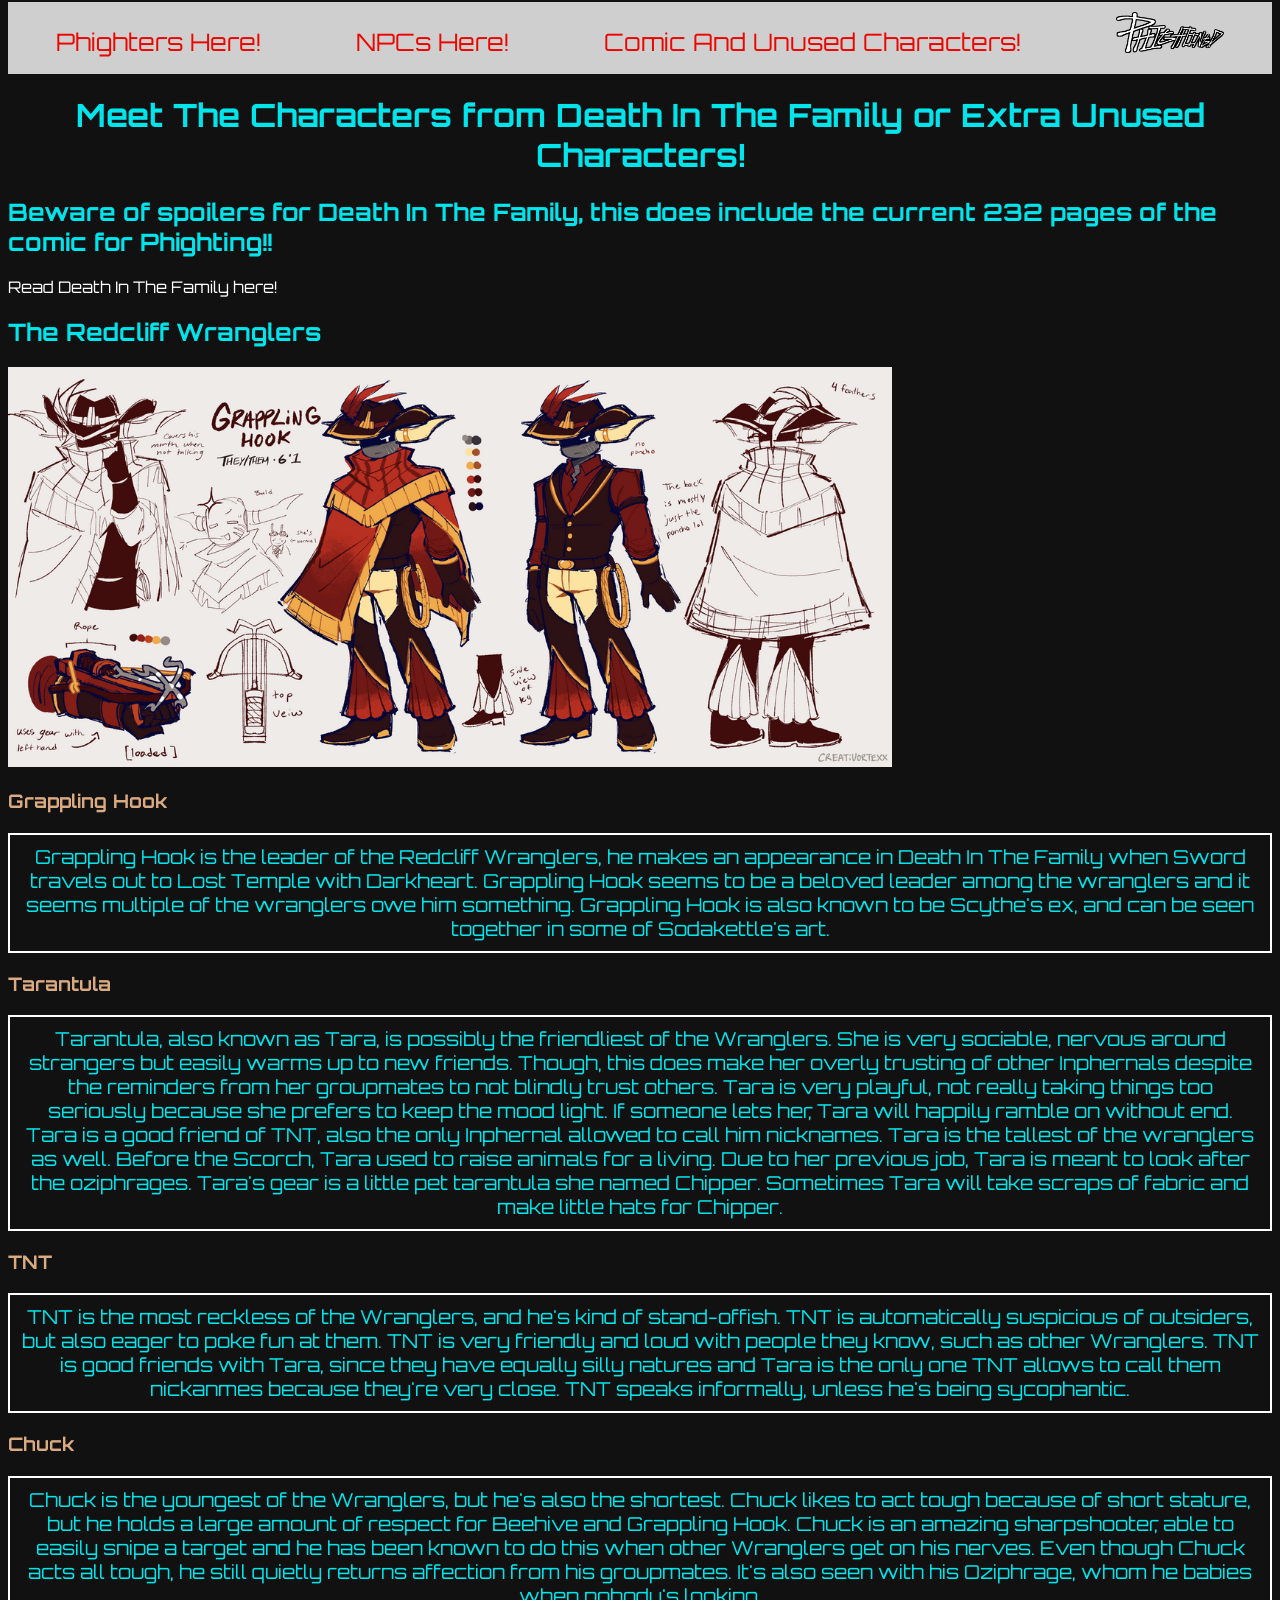
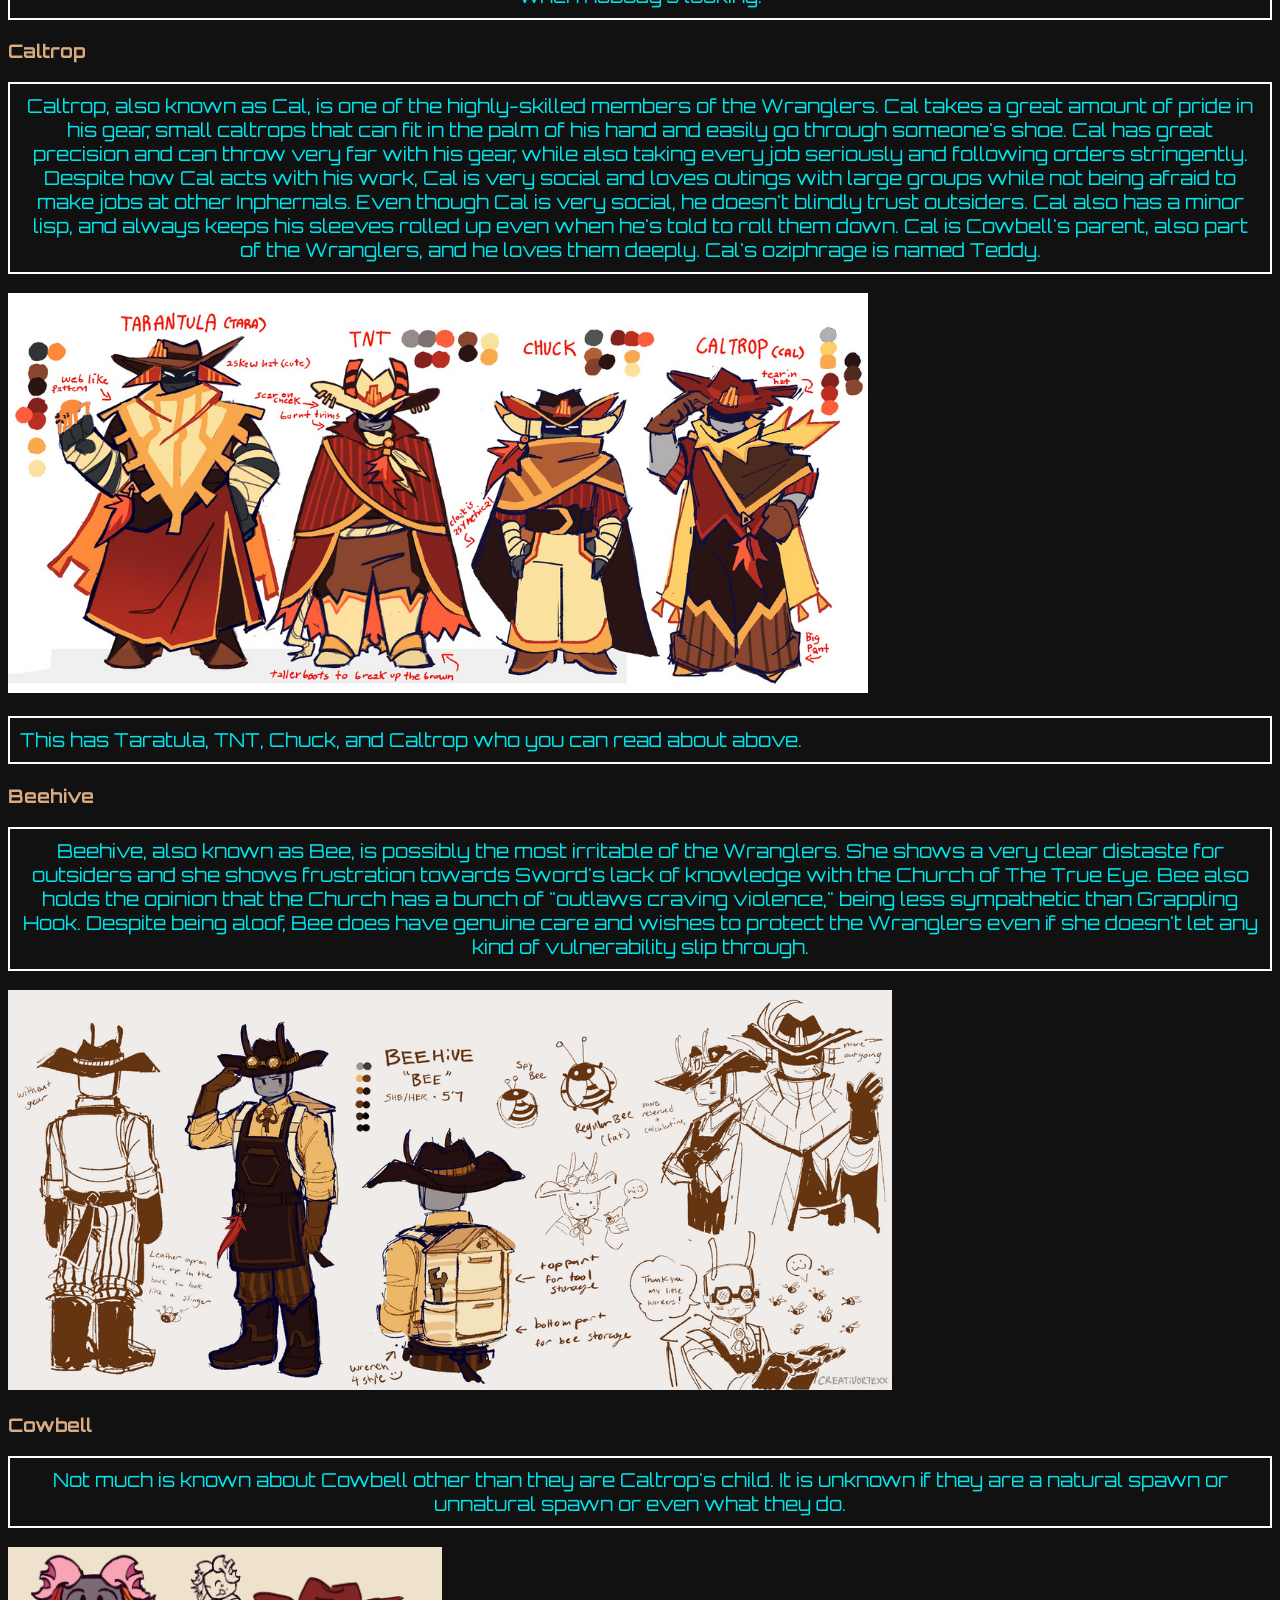
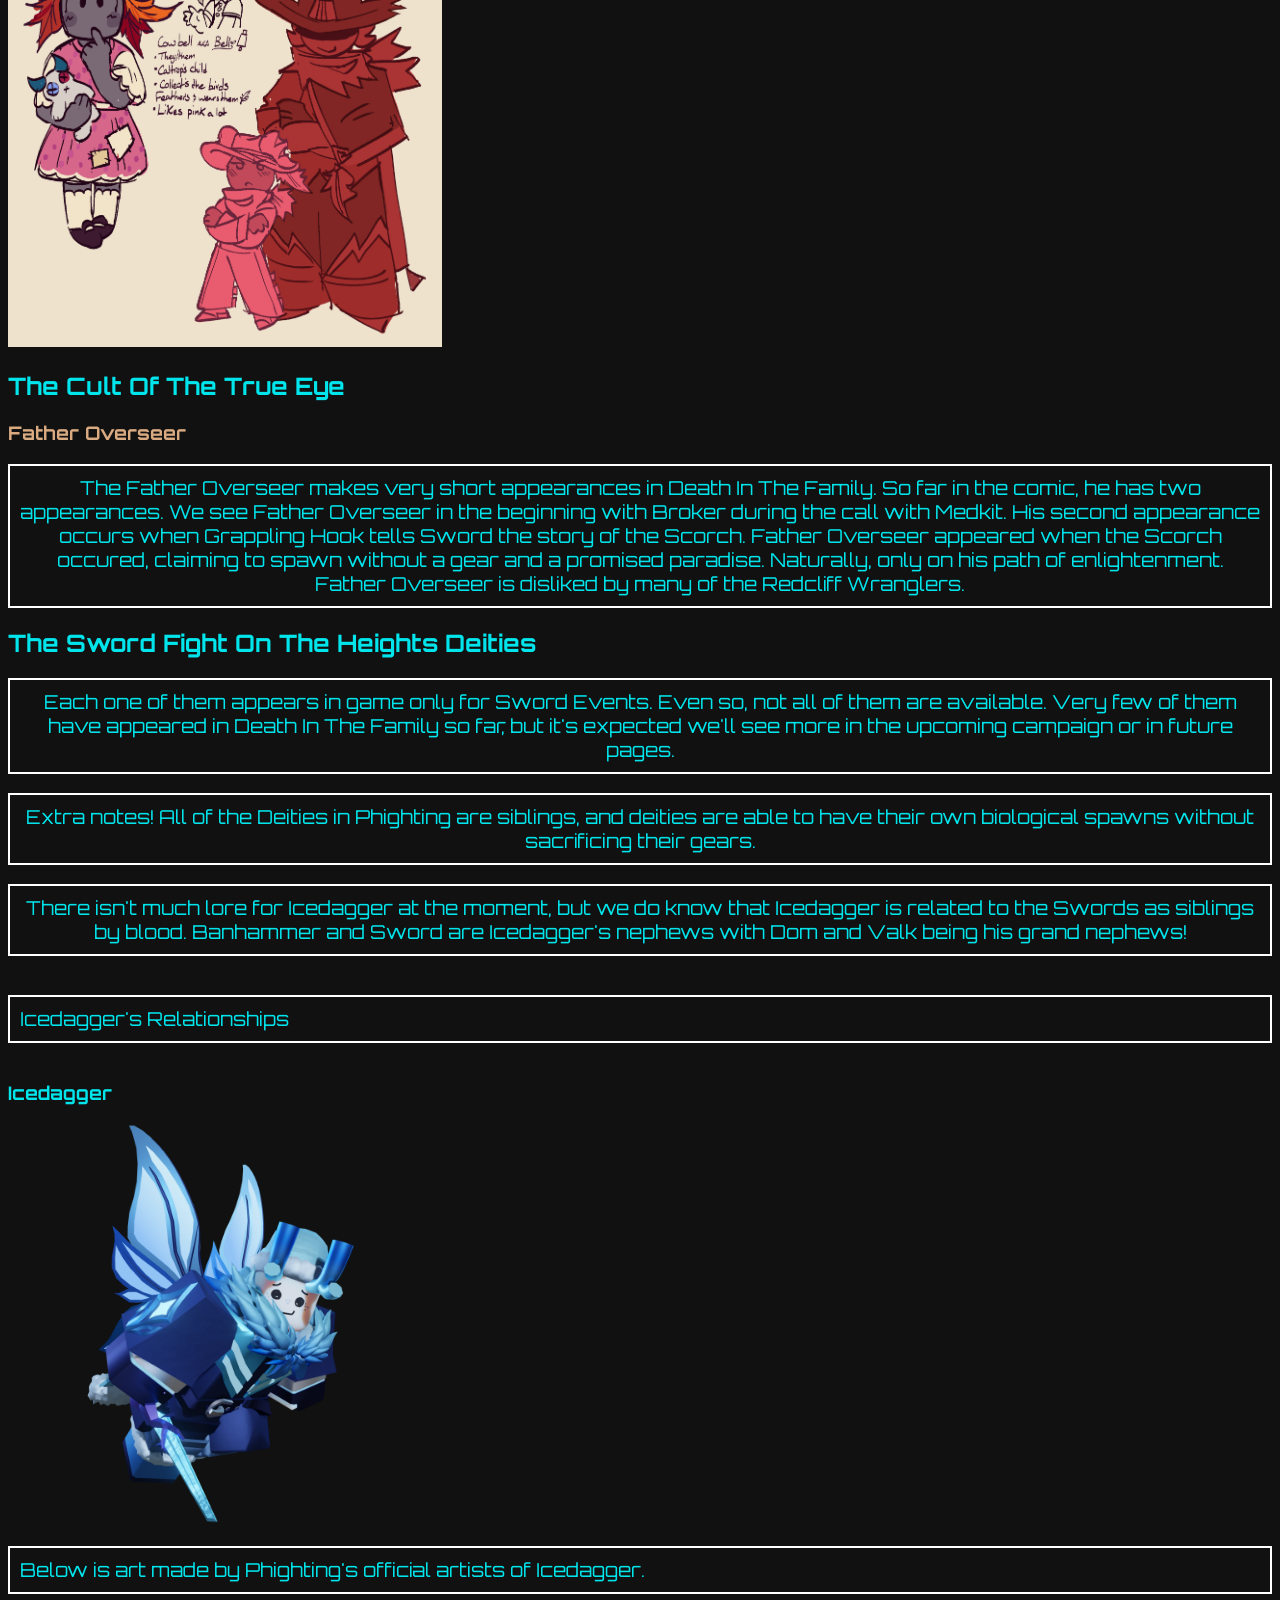
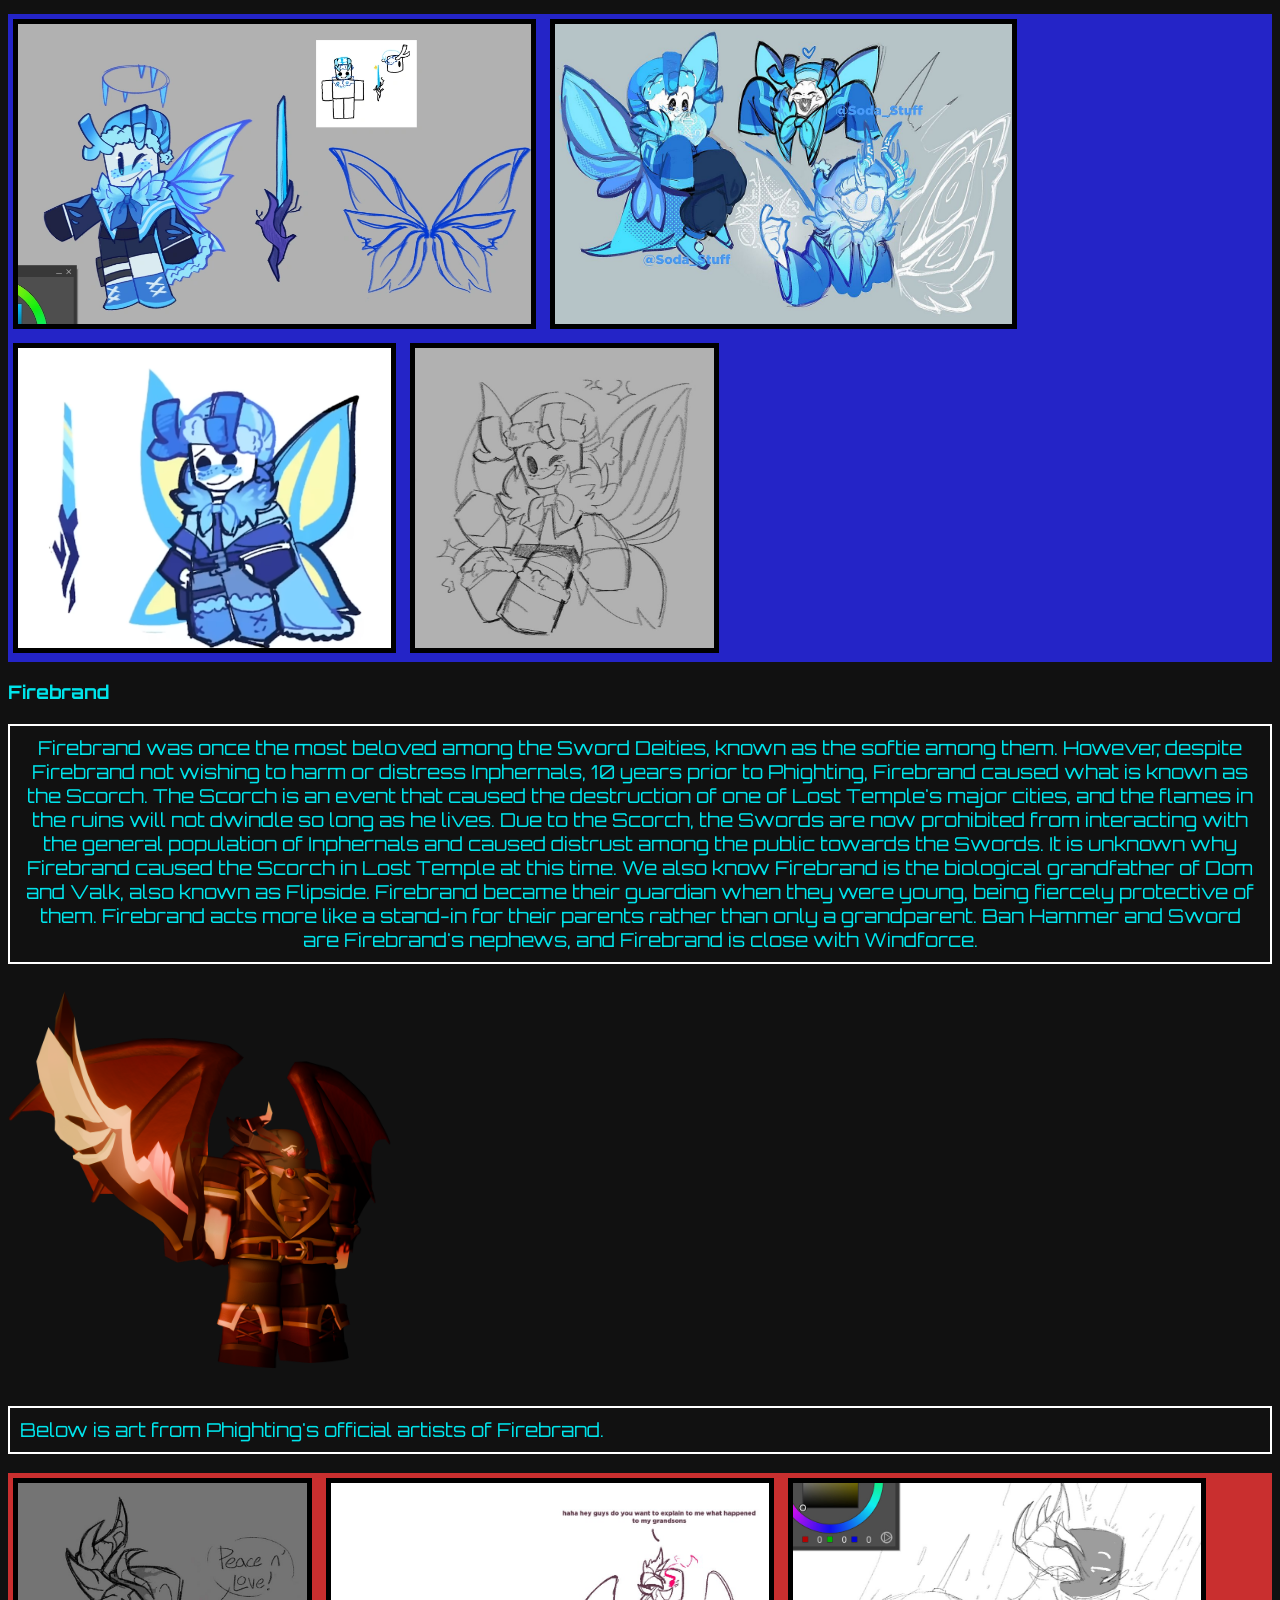
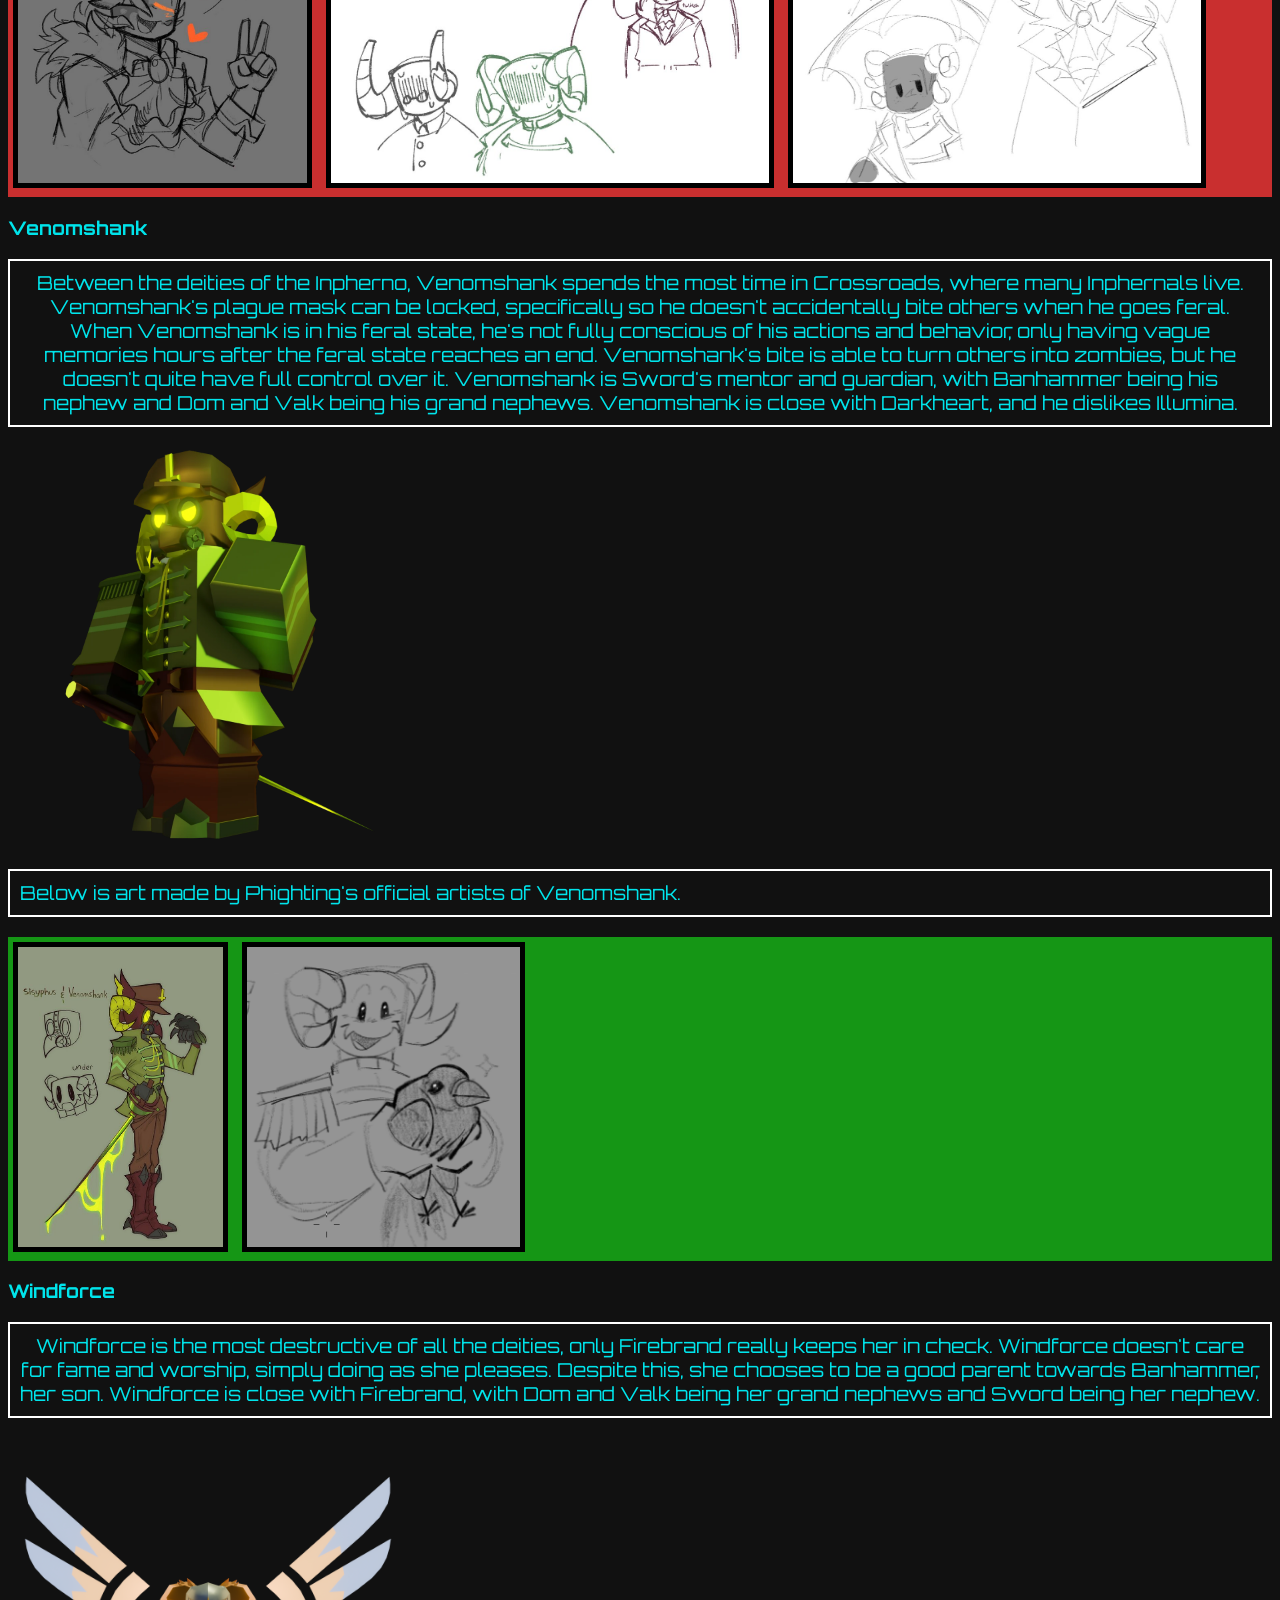
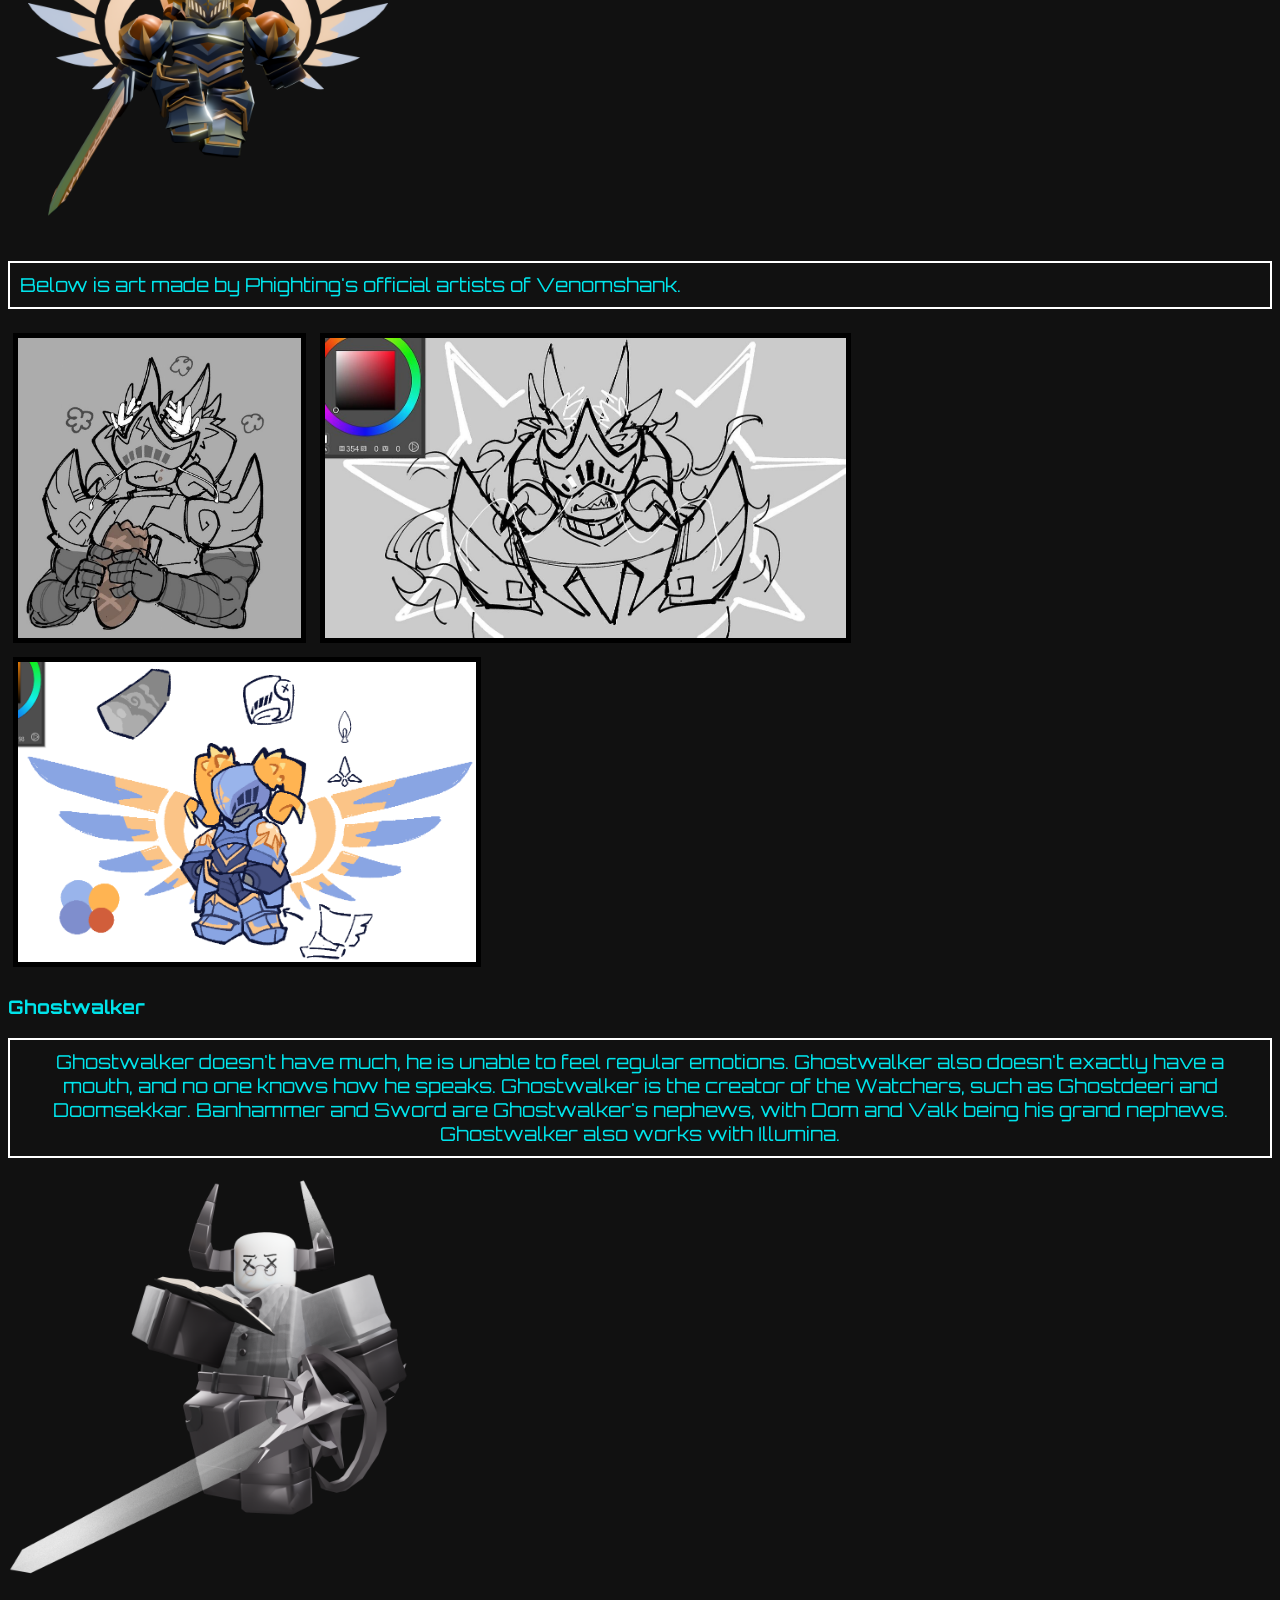
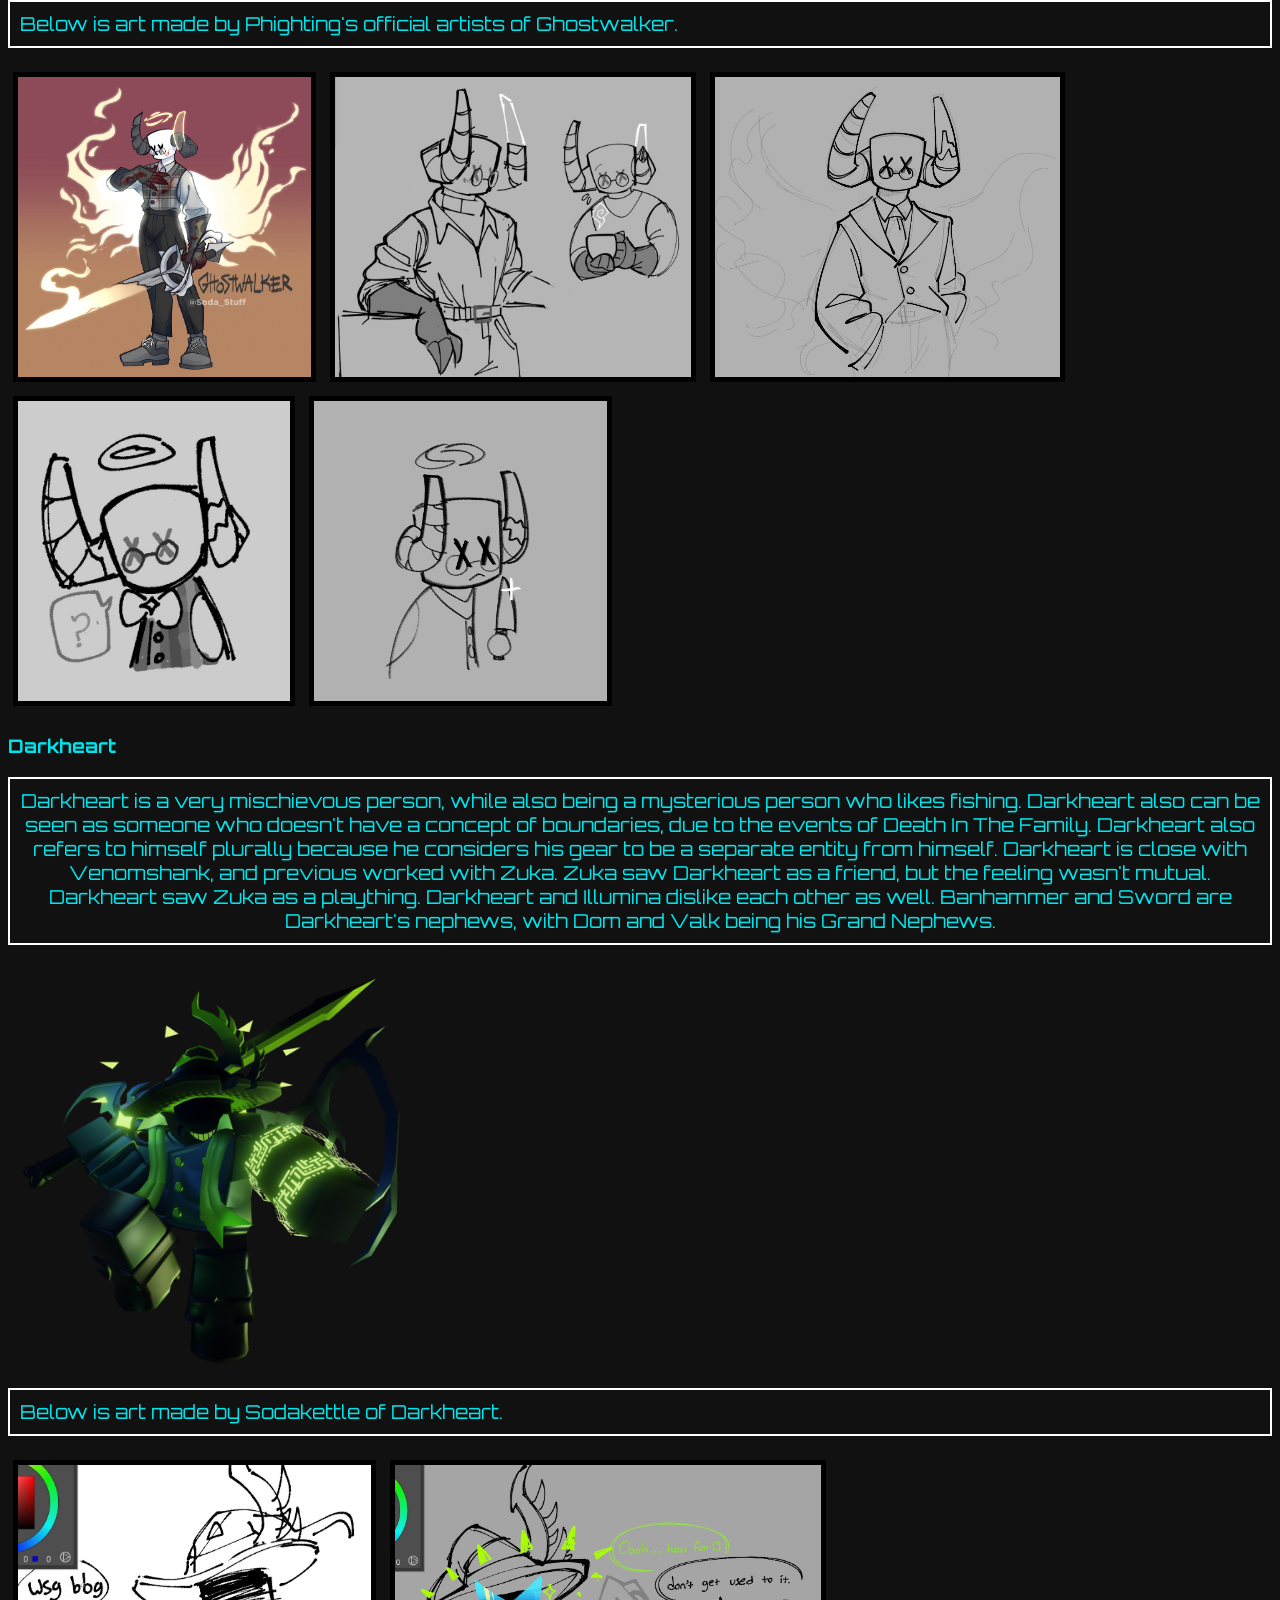
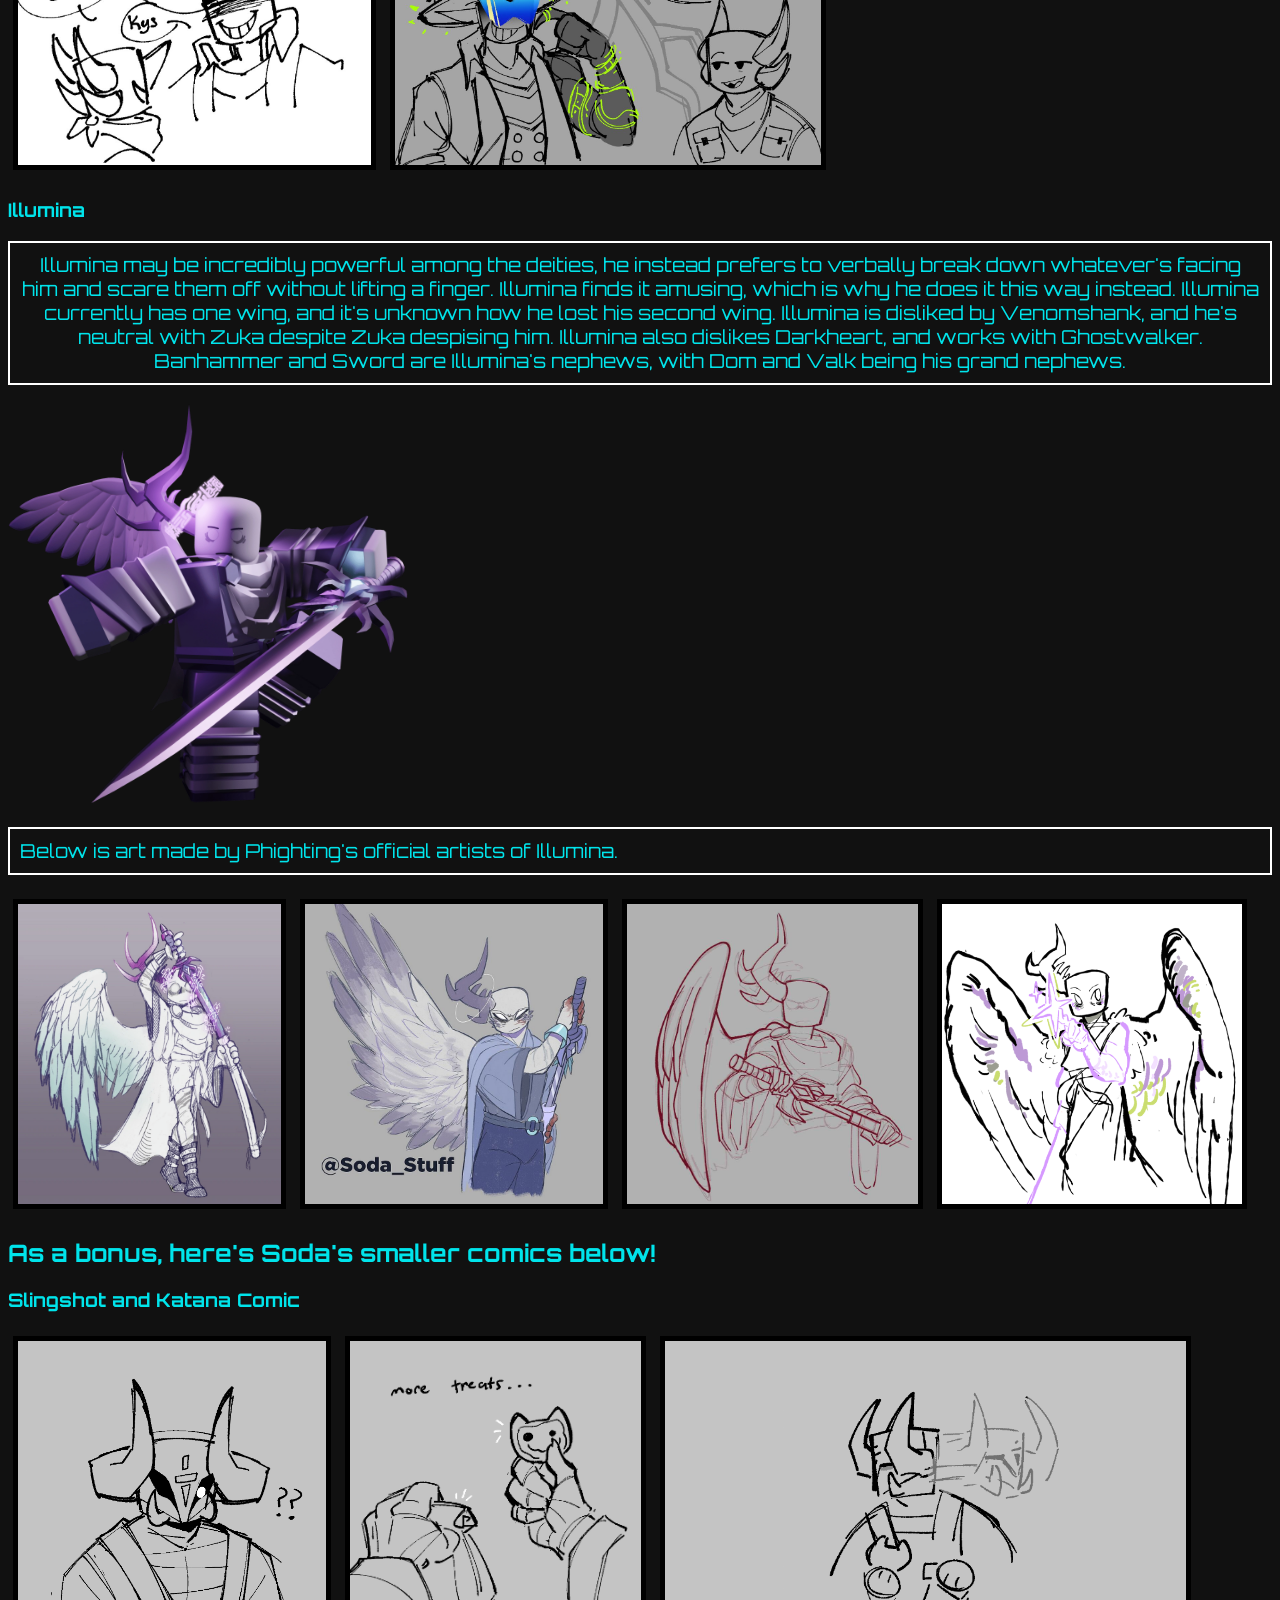
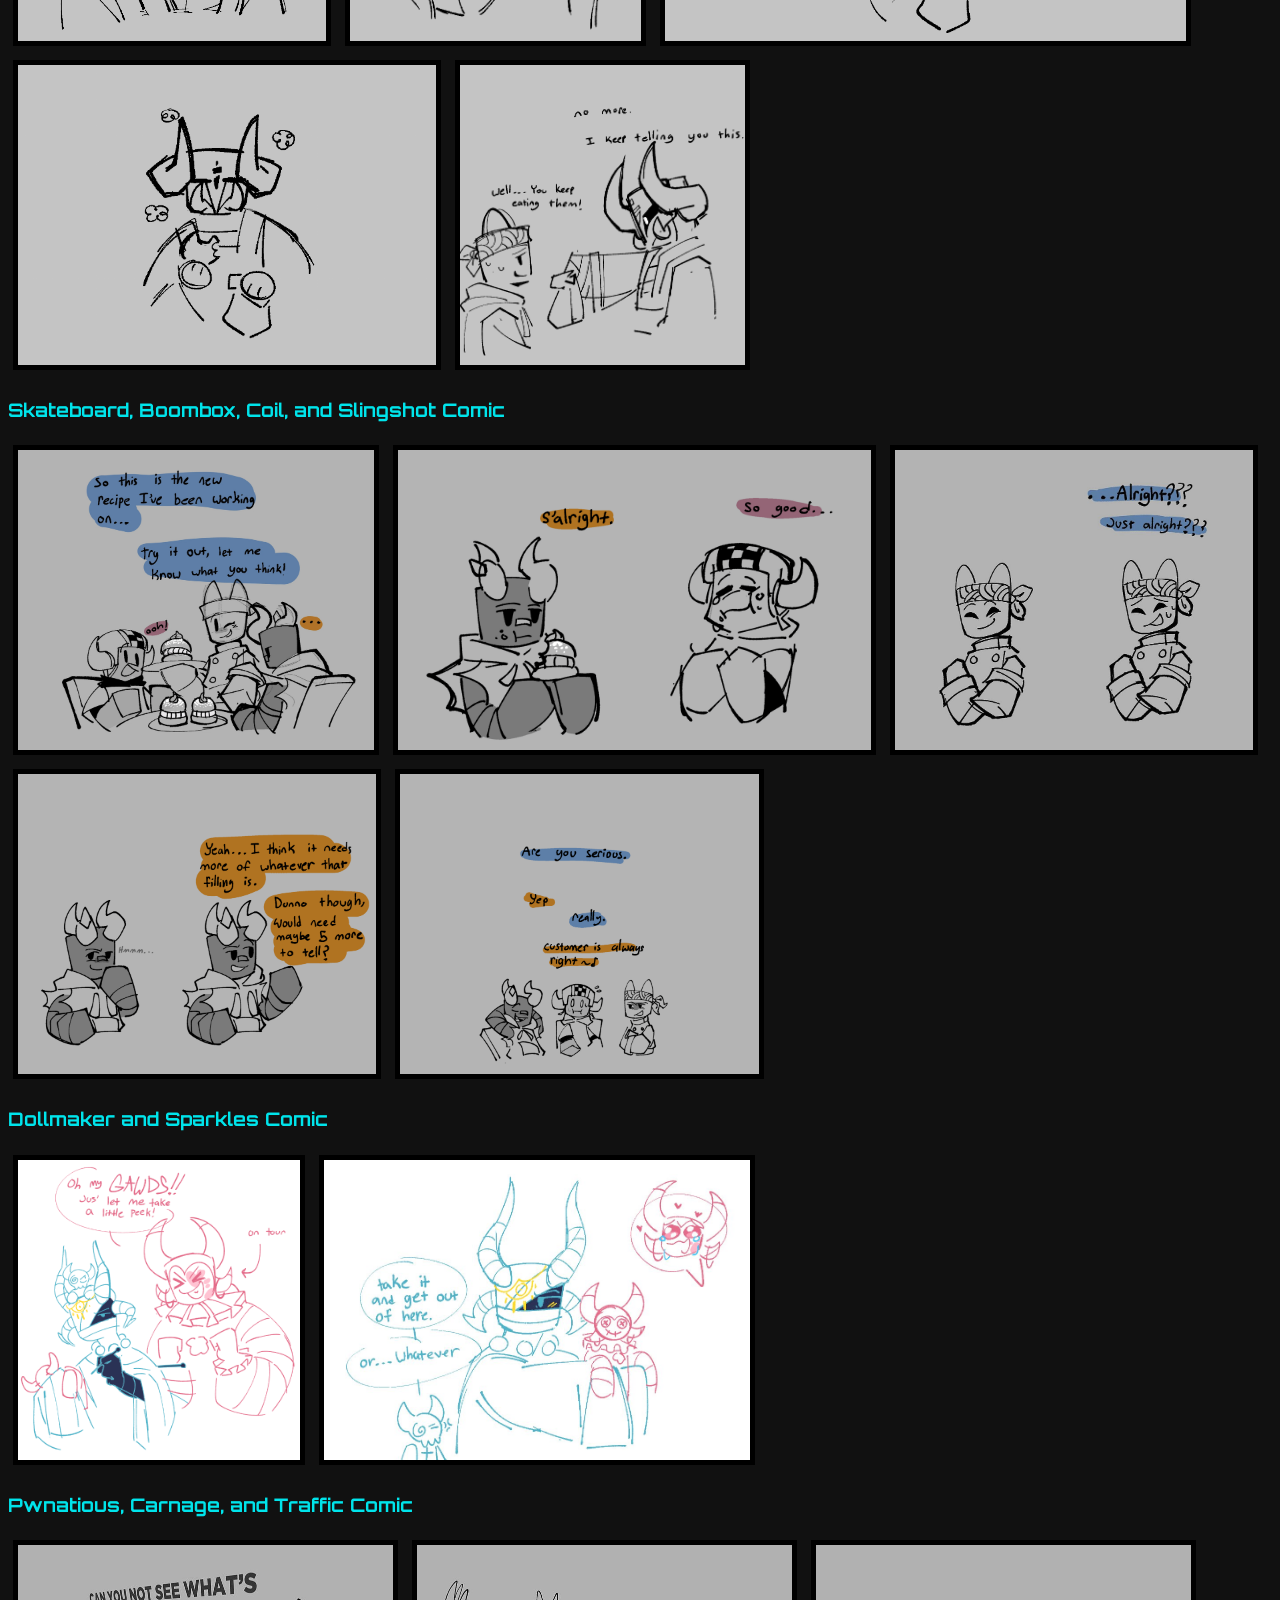
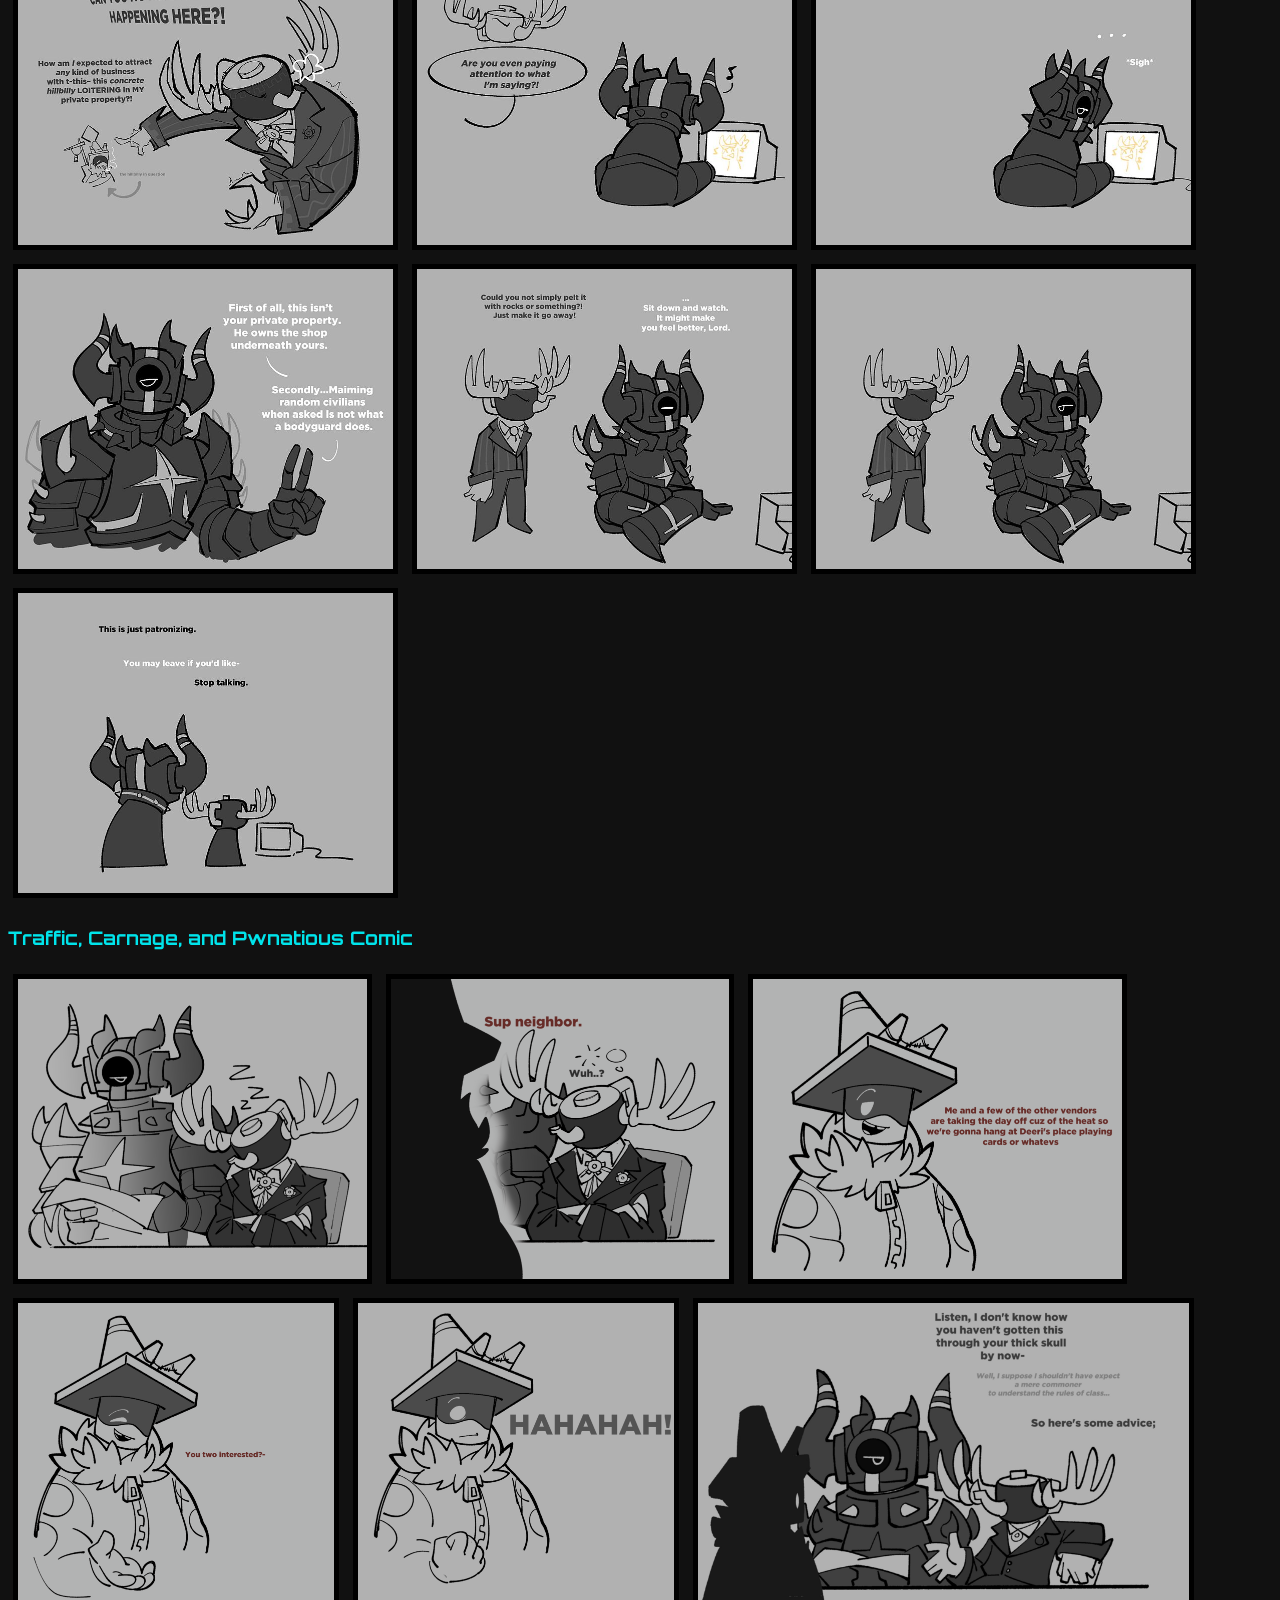
==== ComicOrUnused/index.html @ 349f45ab "Adjustments and Table addition" ====
<!DOCTYPE html>
<html lang="en">
    <head>
        <meta charset="UTF-8">
        <meta name="viewport" content="width=device-width, intitial-scale=1.0">
        <title>PHIGHTING!! | Comic and Unused characters!</title>
        <link rel="stylesheet" href="../global.css" type="text/css">

        <link rel="preconnect" href="https://fonts.googleapis.com">
        <link rel="preconnect" href="https://fonts.gstatic.com" crossorigin>
        <link href="https://fonts.googleapis.com/css2?family=Orbitron:wght@400..900&family=Plus+Jakarta+Sans:ital,wght@0,200..800;1,200..800&display=swap" rel="stylesheet">
    </head>
    <body>
        <nav>
            <a href="../Phighters/" class="nav-link">Phighters Here!</a>
            <a href="../NPCs/" class="nav-link">NPCs Here!</a>
            <a href="../ComicOrUnused/" class="nav-link">Comic And Unused Characters!</a>
            <a href="../" id="logo-wrapper">
                <img src="../Images/PHIGHTING_Logo.png" alt="PHIGHTING!" id="nav-logo">
            </a> 
        </nav>
        <header>
        <h1>Meet The Characters from Death In The Family or Extra Unused Characters!</h1>
        <h2>Beware of spoilers for Death In The Family, this does include the current 232 pages of the comic for Phighting!!</h2>
        <a href="https://www.boggio.net/reader/ditf" target="_blank" class="comic-link">Read Death In The Family here!</a>
        </header>

        <main>
        <section>
            <h2>The Redcliff Wranglers</h2>
            <img src="../Images/DITF_GrapplingHook.png" class="render3">
            <h3 class="losttemple">Grappling Hook</h3>
            <p>
                Grappling Hook is the leader of the Redcliff Wranglers, he makes an
                appearance in Death In The Family when Sword travels out to Lost Temple
                with Darkheart. Grappling Hook seems to be a beloved leader among the
                wranglers and it seems multiple of the wranglers owe him something.
                Grappling Hook is also known to be Scythe's ex, and can be seen together
                in some of Sodakettle's art.
            </p>

            <h3 class="losttemple">Tarantula</h3>
            <p>
                Tarantula, also known as Tara, is possibly the friendliest of the 
                Wranglers. She is very sociable, nervous around strangers but 
                easily warms up to new friends. Though, this does make her 
                overly trusting of other Inphernals despite the reminders from 
                her groupmates to not blindly trust others. Tara is very playful,
                not really taking things too seriously because she prefers to keep 
                the mood light. If someone lets her, Tara will happily ramble on 
                without end. Tara is a good friend of TNT, also the only Inphernal 
                allowed to call him nicknames. Tara is the tallest of the wranglers 
                as well. Before the Scorch, Tara used to raise animals for a living.
                Due to her previous job, Tara is meant to look after the oziphrages.
                Tara's gear is a little pet tarantula she named Chipper. Sometimes 
                Tara will take scraps of fabric and make little hats for Chipper.
            </p>
            <h3 class="losttemple">TNT</h3>
            <p>
                TNT is the most reckless of the Wranglers, and he's kind of 
                stand-offish. TNT is automatically suspicious of outsiders, but 
                also eager to poke fun at them. TNT is very friendly and loud with 
                people they know, such as other Wranglers. TNT is good friends with 
                Tara, since they have equally silly natures and Tara is the only one 
                TNT allows to call them nickanmes because they're very close. TNT 
                speaks informally, unless he's being sycophantic. 
            </p>
            <h3 class="losttemple">Chuck</h3>
            <p>
                Chuck is the youngest of the Wranglers, but he's also the shortest.
                Chuck likes to act tough because of short stature, but he holds a 
                large amount of respect for Beehive and Grappling Hook. Chuck is 
                an amazing sharpshooter, able to easily snipe a target and he 
                has been known to do this when other Wranglers get on his nerves.
                Even though Chuck acts all tough, he still quietly returns affection
                from his groupmates. It's also seen with his Oziphrage, whom he 
                babies when nobody's looking. 
            </p>
            <h3 class="losttemple">Caltrop</h3>
            <p>
                Caltrop, also known as Cal, is one of the highly-skilled members 
                of the Wranglers. Cal takes a great amount of pride in his gear,
                small caltrops that can fit in the palm of his hand and easily go
                through someone's shoe. Cal has great precision and can throw 
                very far with his gear, while also taking every job seriously 
                and following orders stringently. Despite how Cal acts with his 
                work, Cal is very social and loves outings with large groups
                while not being afraid to make jobs at other Inphernals. Even 
                though Cal is very social, he doesn't blindly trust outsiders.
                Cal also has a minor lisp, and always keeps his sleeves rolled up
                even when he's told to roll them down. Cal is Cowbell's parent, 
                also part of the Wranglers, and he loves them deeply. Cal's 
                oziphrage is named Teddy. 
            </p>
            <img src="../Images/DITF_Tara_TNT_Chuck_Cal.png" class="render3">
            <p>This has Taratula, TNT, Chuck, and Caltrop who you can read about above.</p>
            <h3 class="losttemple">Beehive</h3>
            <p>
                Beehive, also known as Bee, is possibly the most irritable of 
                the Wranglers. She shows a very clear distaste for outsiders and 
                she shows frustration towards Sword's lack of knowledge with 
                the Church of The True Eye. Bee also holds the opinion that 
                the Church has a bunch of "outlaws craving violence," being 
                less sympathetic than Grappling Hook. Despite being aloof,
                Bee does have genuine care and wishes to protect the Wranglers 
                even if she doesn't let any kind of vulnerability slip through.

            </p>
            <img src="../Images/DITF_Beehive.png" class="render3">


            <h3 class="losttemple">Cowbell</h3>
            <p>Not much is known about Cowbell other than they are Caltrop's child.
                It is unknown if they are a natural spawn or unnatural spawn or even what
                they do.
            </p>
             <img src="../Images/DITFCowbell.png" alt="CowBell" class="render3">
        </section>

        <section>
            <h2>The Cult Of The True Eye</h2>
            <h3 class="losttemple">Father Overseer</h3>
            <p>The Father Overseer makes very short appearances in Death In The Family. So far in the comic, he has two appearances.
                We see Father Overseer in the beginning with Broker during the call with Medkit.
                His second appearance occurs when Grappling Hook tells Sword the story of the Scorch.
                Father Overseer appeared when the Scorch occured, claiming to spawn without a
                gear and a promised paradise. Naturally, only on his path of enlightenment.
                Father Overseer is disliked by many of the Redcliff Wranglers.
            </p>
        </section>

        <section>
            <h2>The Sword Fight On The Heights Deities</h2>
            <p>Each one of them appears in game only for Sword Events. Even so, not all of them are available.
            Very few of them have appeared in Death In The Family so far, but it's expected we'll see more in the upcoming campaign or in future pages.</p>
            <p>Extra notes! All of the Deities in Phighting are siblings, and deities 
                are able to have their own biological spawns without sacrificing their 
                gears.
            </p>
            
            <p>There isn't much lore for Icedagger at the moment, but we do know 
                that Icedagger is related to the Swords as siblings by blood. Banhammer 
                and Sword are Icedagger's nephews with Dom and Valk being his grand 
                nephews!
            </p>
            <div class="relationships">
                <p>Icedagger's Relationships</p>
            </div>
            <h3>Icedagger</h3>
            <img src="../Images/Icedagger.png" alt="Icedagger_Render" class="render3">
            <p>Below is art made by Phighting's official artists of Icedagger.</p>
            <div class="blue-horn">
                <img src="../Images/Comic/IcedaggerArt1.png" class="images">
                <img src="../Images/Comic/IcedaggerArt2.jpg" class="images">
                <img src="../Images/Comic/IcedaggerArt3.png" class="images">
                <img src="../Images/Comic/IcedaggerArt4.jpg" class="images">
            </div>

            <h3>Firebrand</h3>
            <p>Firebrand was once the most beloved among the Sword Deities,
                known as the softie among them. However, despite Firebrand not 
                wishing to harm or distress Inphernals, 10 years prior to 
                Phighting, Firebrand caused what is known as the Scorch. The 
                Scorch is an event that caused the destruction of one of Lost
                Temple's major cities, and the flames in the ruins will not dwindle
                so long as he lives. Due to the Scorch, the Swords are now 
                prohibited from interacting with the general population of
                Inphernals and caused distrust among the public towards the Swords.
                It is unknown why Firebrand caused the Scorch in Lost Temple at this
                time. We also know Firebrand is the biological grandfather of Dom 
                and Valk, also known as Flipside. Firebrand became their guardian 
                when they were young, being fiercely protective of them. Firebrand 
                acts more like a stand-in for their parents rather than only a 
                grandparent. Ban Hammer and Sword are Firebrand's nephews, and Firebrand 
                is close with Windforce.
            </p>
            <img src="../Images/Firebrand.png" alt="Firebrand_Render" class="render3">
            
            <p>Below is art from Phighting's official artists of Firebrand.</p>
            <div class="red-horn">
                <img src="../Images/Comic/FirebrandArt1.jpg" class="images">
                <img src="../Images/Comic/FirebrandArt2.jpg" class="images">
                <img src="../Images/Comic/FirebrandArt3.jpg" class="images">
            </div>

            <h3>Venomshank</h3>
            <p>Between the deities of the Inpherno, Venomshank spends the 
                most time in Crossroads, where many Inphernals live. Venomshank's 
                plague mask can be locked, specifically so he doesn't accidentally 
                bite others when he goes feral. When Venomshank is in his feral state,
                he's not fully conscious of his actions and behavior, only having 
                vague memories hours after the feral state reaches an end. Venomshank's 
                bite is able to turn others into zombies, but he doesn't quite have 
                full control over it. Venomshank is Sword's mentor and guardian,
                with Banhammer being his nephew and Dom and Valk being his grand nephews.
                Venomshank is close with Darkheart, and he dislikes Illumina.
            </p>
            <img src="../Images/Venomshank.webp" alt="Venomshank_Render" class="render3">
            <p>Below is art made by Phighting's official artists of Venomshank.</p>
            <div class="green-horn">
                <img src="../Images/Comic/VenomshankArt1.jpg" class="images">
                <img src="../Images/Comic/VenomshankArt2.png" class="images">
            </div>

            <h3>Windforce</h3>
            <p>Windforce is the most destructive of all the deities, only 
                Firebrand really keeps her in check. Windforce doesn't care 
                for fame and worship, simply doing as she pleases. Despite 
                this, she chooses to be a good parent towards Banhammer, her
                son. Windforce is close with Firebrand, with Dom and Valk being 
                her grand nephews and Sword being her nephew.
            </p>
            <img src="../Images/Windforce.png" alt="Windforce_Render" class="render3">
            <p>Below is art made by Phighting's official artists of Venomshank.</p>
            <img src="../Images/Comic/WindforceArt1.jpg" class="images">
            <img src="../Images/Comic/WindforceArt2.jpg" class="images">
            <img src="../Images/Comic/WindforceArt3.png" class="images">
            

            <h3>Ghostwalker</h3>
            <p>Ghostwalker doesn't have much, he is unable to feel regular 
                emotions. Ghostwalker also doesn't exactly have a mouth, and 
                no one knows how he speaks. Ghostwalker is the creator of 
                the Watchers, such as Ghostdeeri and Doomsekkar. Banhammer and 
                Sword are Ghostwalker's nephews, with Dom and Valk being his 
                grand nephews. Ghostwalker also works with Illumina.
            </p>
            <img src="../Images/Ghostwalker.png" alt="Ghostwalker_Render" class="render3">
            <p>Below is art made by Phighting's official artists of Ghostwalker.</p>
            <img src="../Images/Comic/GhostwalkerArt1.png" class="images">
            <img src="../Images/Comic/GhostwalkerArt2.jpg" class="images">
            <img src="../Images/Comic/GhostwalkerArt3.png" class="images">
            <img src="../Images/Comic/Ghostwalker4.jpg" class="images">
            <img src="../Images/Comic/GhostwalkerArt5.png" class="images">
            
            
            <h3>Darkheart</h3>
            <p>Darkheart is a very mischievous person, while also being a 
                mysterious person who likes fishing. Darkheart also can be seen as 
                someone who doesn't have a concept of boundaries, due to the events 
                of Death In The Family. Darkheart also refers to himself plurally 
                because he considers his gear to be a separate entity from himself.
                Darkheart is close with Venomshank, and previous worked with Zuka.
                Zuka saw Darkheart as a friend, but the feeling wasn't mutual. Darkheart 
                saw Zuka as a plaything. Darkheart and Illumina dislike each other as 
                well. Banhammer and Sword are Darkheart's nephews, with Dom and Valk
                being his Grand Nephews.
            </p>
            <img src="../Images/Darkheart.png" alt="Darkheart_Render" class="render3">

            <p>Below is art made by Sodakettle of Darkheart.</p>
            <img src="../Images/ZukaDarkheartSodaArt1.png" alt="ZukaDarkheart1" class="images">
            <img src="../Images/ZukaDarkheartSodaArt2.png" alt="ZukaDarkheart2" class="images">
            
            <h3>Illumina</h3>
            <p>Illumina may be incredibly powerful among the deities, he 
                instead prefers to verbally break down whatever's facing him and 
                scare them off without lifting a finger. Illumina finds it amusing,
                which is why he does it this way instead. Illumina currently has one 
                wing, and it's unknown how he lost his second wing. Illumina is
                disliked by Venomshank, and he's neutral with Zuka despite Zuka 
                despising him. Illumina also dislikes Darkheart, and works with
                Ghostwalker. Banhammer and Sword are Illumina's nephews, with 
                Dom and Valk being his grand nephews.
            </p>
            <img src="../Images/Illumina.png" alt="Illumina_Render" class="render3">
            <p>Below is art made by Phighting's official artists of Illumina.</p>
            <img src="../Images/Comic/IlluminaArt1.png" class="images">
            <img src="../Images/Comic/IlluminaArt2.jpg" class="images">
            <img src="../Images/Comic/IlluminaArt3.jpg" class="images">
            <img src="../Images/Comic/IlluminaArt4.png" class="images">
        
        </section>
        </main>

        <footer>

        <section>
            <h2>As a bonus, here's Soda's smaller comics below!</h2>
            <h3>Slingshot and Katana Comic</h3>
            <img src="../Images/KatanaSlingshotComic5.png" alt="KatanaSlingshotComic" class="images">
            <img src="../Images/KatanaSlingshotComic4.png" alt="KatanaSlingshotComic" class="images">
            <img src="../Images/KatanaSlingshotComic1.png" alt="KatanaSlingshotComic" class="images">
            <img src="../Images/KatanaSlingshotComic3.png" alt="KatanaSlingshotComic" class="images">
            <img src="../Images/KatanaSlingshotComic2.png" alt="KatanaSlingshotComic" class="images">

            <h3>Skateboard, Boombox, Coil, and Slingshot Comic</h3>
            <img src="../Images/SlingshotSodaComic1.png" class="images">
            <img src="../Images/SlingshotSodaComic5.png" class="images">
            <img src="../Images/SlingshotSodaComic3.png" class="images">
            <img src="../Images/SlingshotSodaComic4.png" class="images">
            <img src="../Images/SlingshotSodaComic2.png" class="images">
            
            <h3>Dollmaker and Sparkles Comic</h3>
            <img src="../Images/NPCs/DollmakerSparklesComic1.png" class="images">
            <img src="../Images/NPCs/DollmakerSparklesComic2.jpg" class="images">

            <h3>Pwnatious, Carnage, and Traffic Comic</h3>
            <img src="../Images/NPCs/TrafficCarnageComic1.jpg" class="images">
            <img src="../Images/NPCs/TrafficCarnageComic2.jpg" class="images">
            <img src="../Images/NPCs/TrafficCarnageComic3.jpg" class="images">
            <img src="../Images/NPCs/TrafficCarnageComic4.jpg" class="images">
            <img src="../Images/NPCs/TrafficCarnageComic5.jpg" class="images">
            <img src="../Images/NPCs/TrafficCarnageComic6.jpg" class="images">
            <img src="../Images/NPCs/TrafficCarnageComic7.jpg" class="images">

            <h3>Traffic, Carnage, and Pwnatious Comic</h3>
            <img src="../Images/NPCs/PwnatiousTrafficComic1.png" class="images">
            <img src="../Images/NPCs/PwnatiousTrafficComic2.png" class="images">
            <img src="../Images/NPCs/PwnatiousTrafficComic3.png" class="images">
            <img src="../Images/NPCs/PwnatiousTrafficComic4.png" class="images">
            <img src="../Images/NPCs/PwnatiousTrafficComic5.png" class="images">
            <img src="../Images/NPCs/PwnatiousTrafficComic6.png" class="images">
            <img src="../Images/NPCs/PwnatiousTrafficComic7.png" class="images">
            <img src="../Images/NPCs/PwnatiousTrafficComic8.png" class="images">
            <img src="../Images/NPCs/PwnatiousTrafficComic9.png" class="images">
            <img src="../Images/NPCs/PwnatiousTrafficComic10.png" class="images">
            <img src="../Images/NPCs/PwnatiousTrafficComic11.png" class="images">

            <h3>Banhammer and Void Star Comic</h3>
            <img src="../Images/NPCs/VoidStarBanhammerComic1.png" class="images">
            <img src="../Images/NPCs/VoidStarBanhammerComic2.png" class="images">
            <img src="../Images/NPCs/VoidStarBanhammerComic3.png" class="images">

        </section>
        </footer>
    </body>
</html>
---- global.css ----
:root {
    --background-color-width: 600px;
}

.blackrock {
    color: white;
}

.losttemple {
    color:rgb(218, 170, 129)
}

.theivesden {
    color:red
}

.playground {
    color:orange
}

.crossroads {
    color:lightseagreen
}

/* Table  */

table {
    border: 2px solid black;
    border-collapse: collapse;
    margin: 20px;
    text-align: center;
}

th, td {
    border: 1px solid black;
    padding: 10px;
    text-align: center;
}

/* Images */

.images {
    height: 300px;
    border: 5px solid black;
    margin: 5px;
}

/*  Renders  */
.render1 {
    max-height: 400px;
    min-height: 400px;
    position: relative;
    background-color: #111;
    }
.render1:hover {
    opacity:0%;
    transition: 0.6s ease-in-out;
    }
.render2 {
    max-height: 400px;
    position: absolute;
    }

.render3 {
    max-height: 400px;
    min-height: 400px;
}

/* Color coding for horns */
.red-horn {
    background-color: rgb(201, 47, 47);
}

.blue-horn {
    background-color: rgb(36, 36, 199);
}

.purple-horn {
    background-color: rgb(161, 35, 161);
}

.orange-horn {
    background-color: rgb(226, 147, 0);
}

.green-horn {
    background-color: rgb(21, 150, 21);
}

.pink-horn {
    background-color: rgb(190, 71, 165);
}

.teal-horn {
    background-color: rgb(22, 117, 117);
}

.cyan-horn {
    background-color: rgb(3, 209, 209);
}

/* Layout */
nav {
    display: flex;
    flex-direction: row;
    justify-content: space-around;
    background-color:rgb(207, 207, 207);
    margin-top: -6px;
    min-height: 8dvh;
    
}

.nav-link {
    font-size: 1.5rem;
    text-decoration: none;
    color: #eb0700;
    margin-top: 25px;
}

#nav-logo {
    max-height: 12dvh;
    max-width: 12dvh;
    margin-top: 10px
}

#logo-wrapper {
    max-height: 8dvh;
    overflow: hidden;
}

/* Text stuff goes here  */
p {
    display: flex;
    border: 2px solid white;
    padding: 10px;
    font-size: 1.2rem;
    text-align: center;
}

h1 {
    text-align: center;
}

h4 {
    font-size: 1.5rem;
}

.side-note {
    display: flex;
    justify-content: center;
    flex-direction: column;
    height: 300px;
    width: 300px;
    text-align: center;
    font-size: 1.2rem;
    color: white;
    background-color: rgb(5, 5, 5);
    margin-left: 670px;
}

.comic-link {
    text-decoration:none;
    color: white;
}

/* Relationship Tables */
.relationships {
    display: grid;
    grid-template-columns: repeat(1,1fr);
}

/* Changing overall page (no root) */

body {
    font-family: "Orbitron", sans-serif;
    font-optical-sizing: auto;
    font-style: normal;
    background-color: #111;
    color: #00E4EB;
}

/* Media Stuff (also a cry for help) */

@media (max-width:600px) {
    .images {
        max-width: 470px;
        max-height: 500px;
        height:auto;
    }
    body {
        max-width: 600px;
        min-width: 300px;
    }

    .side-note {
        margin-left: 0;
    }

    
}
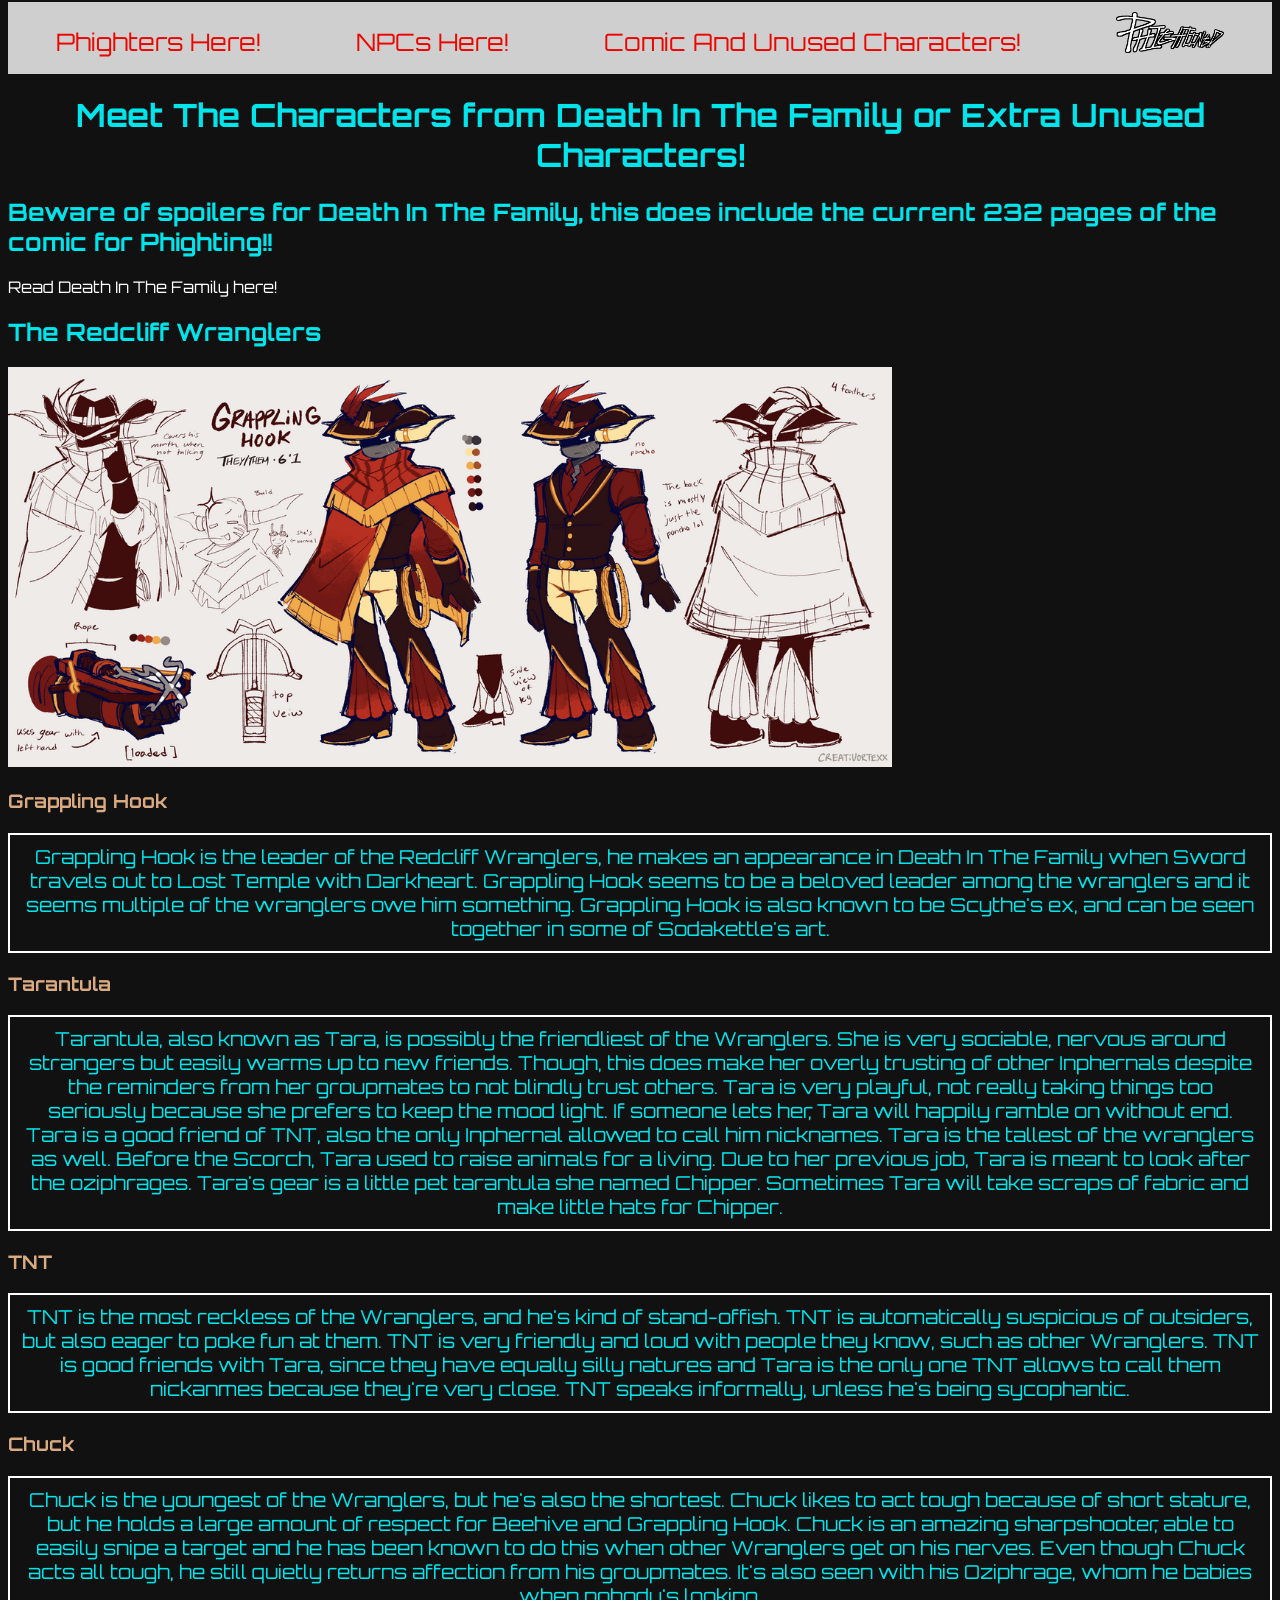
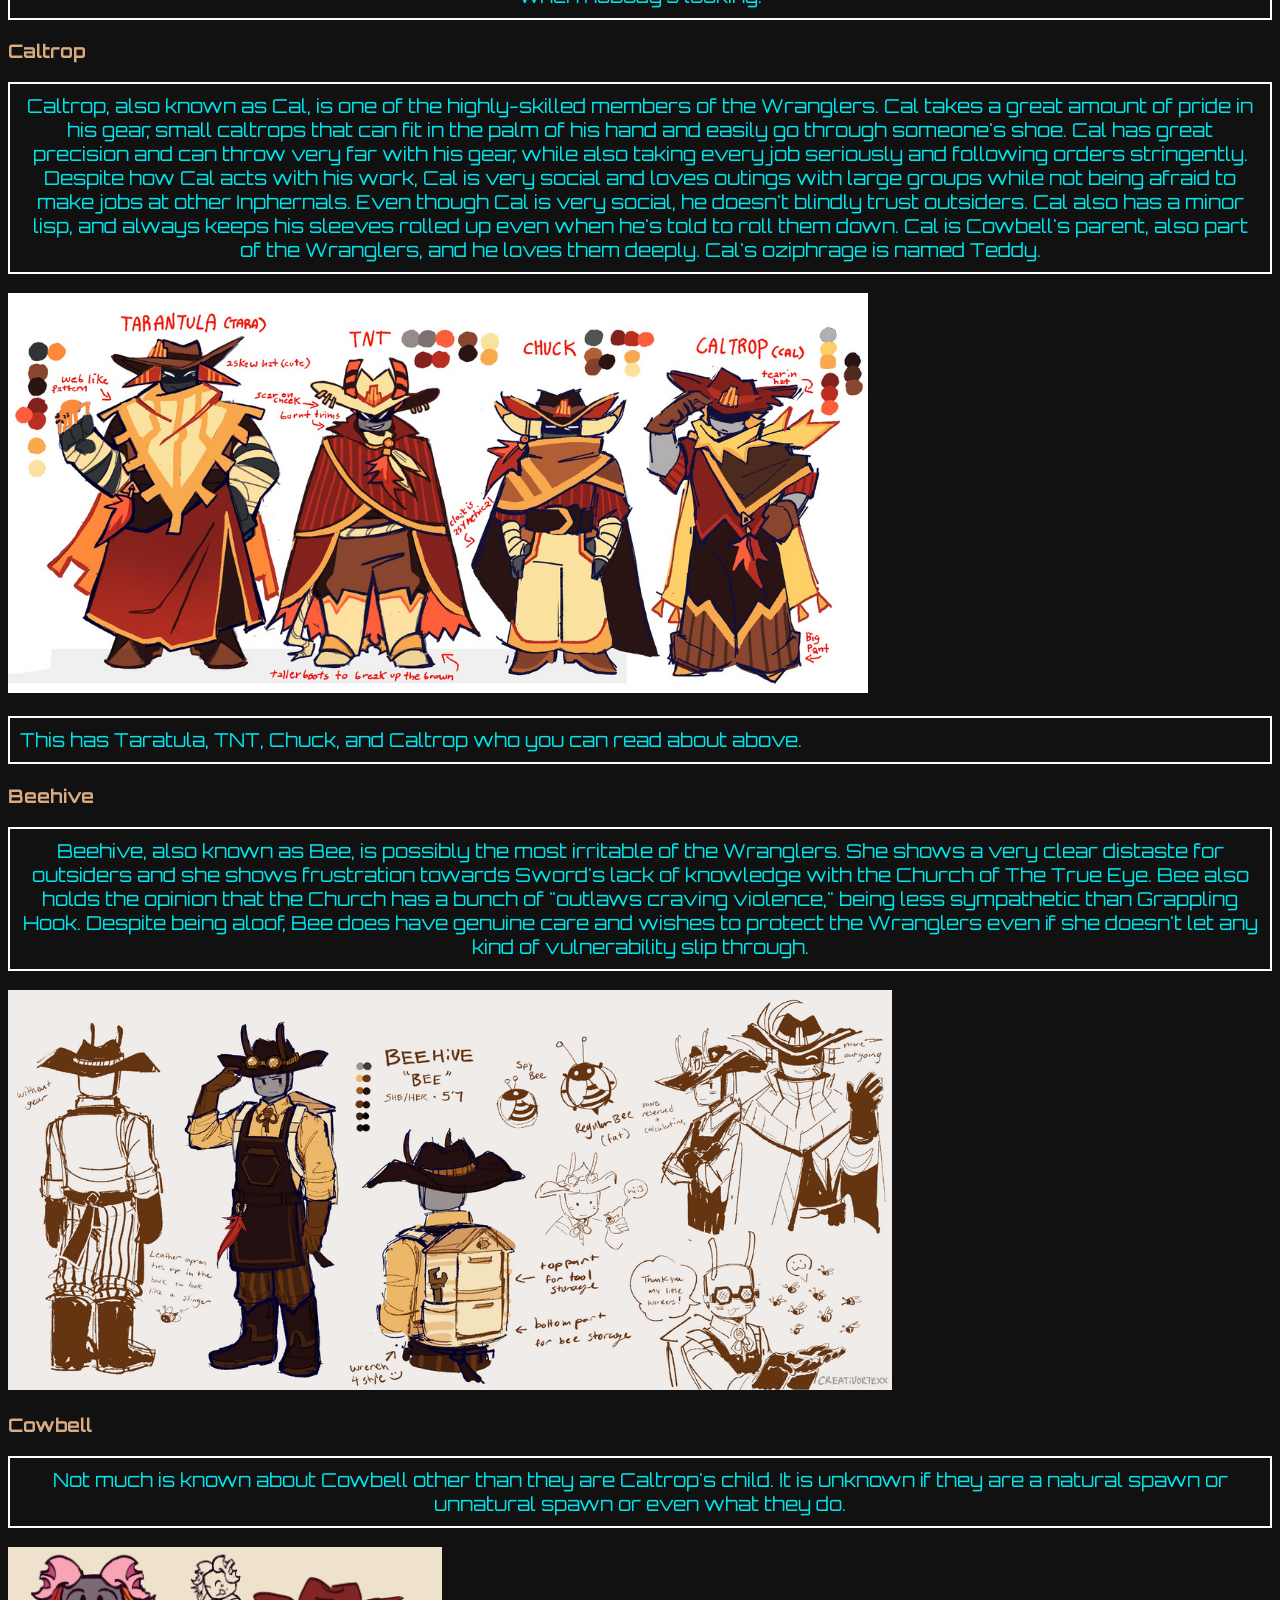
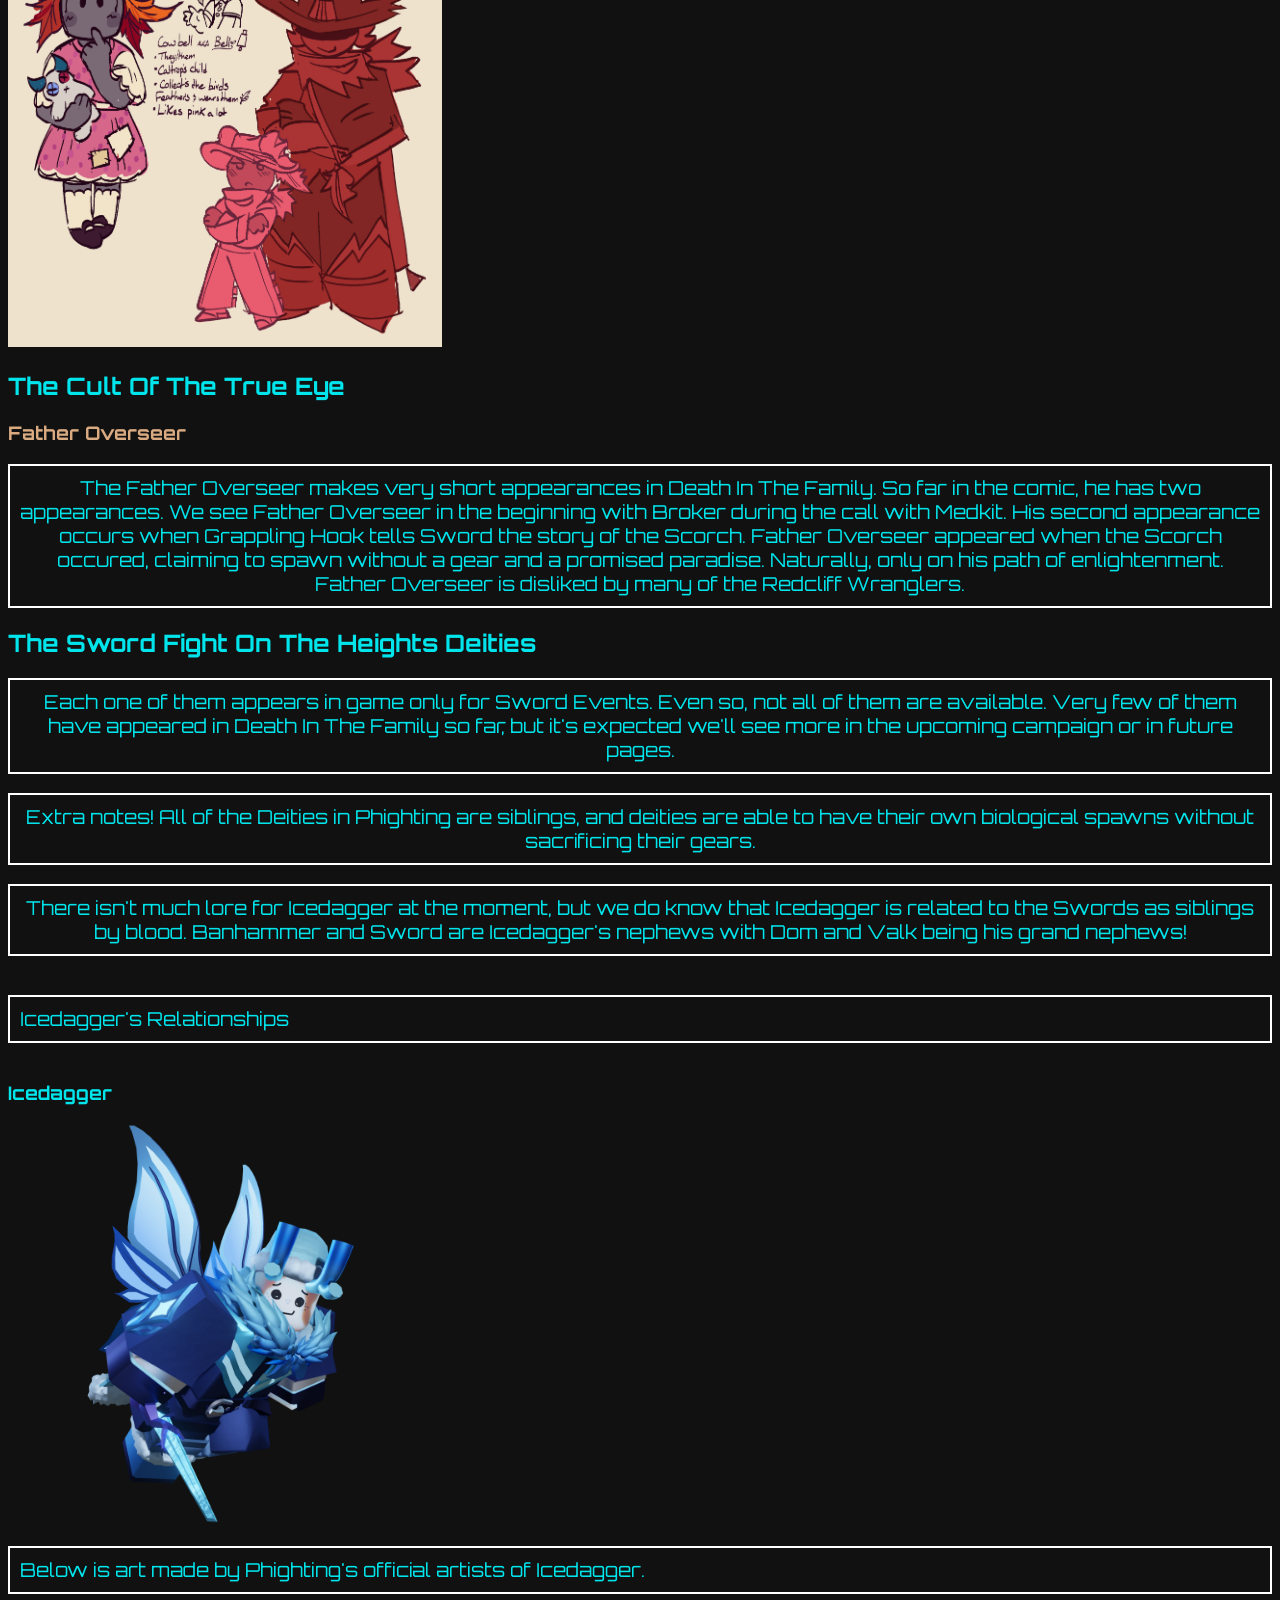
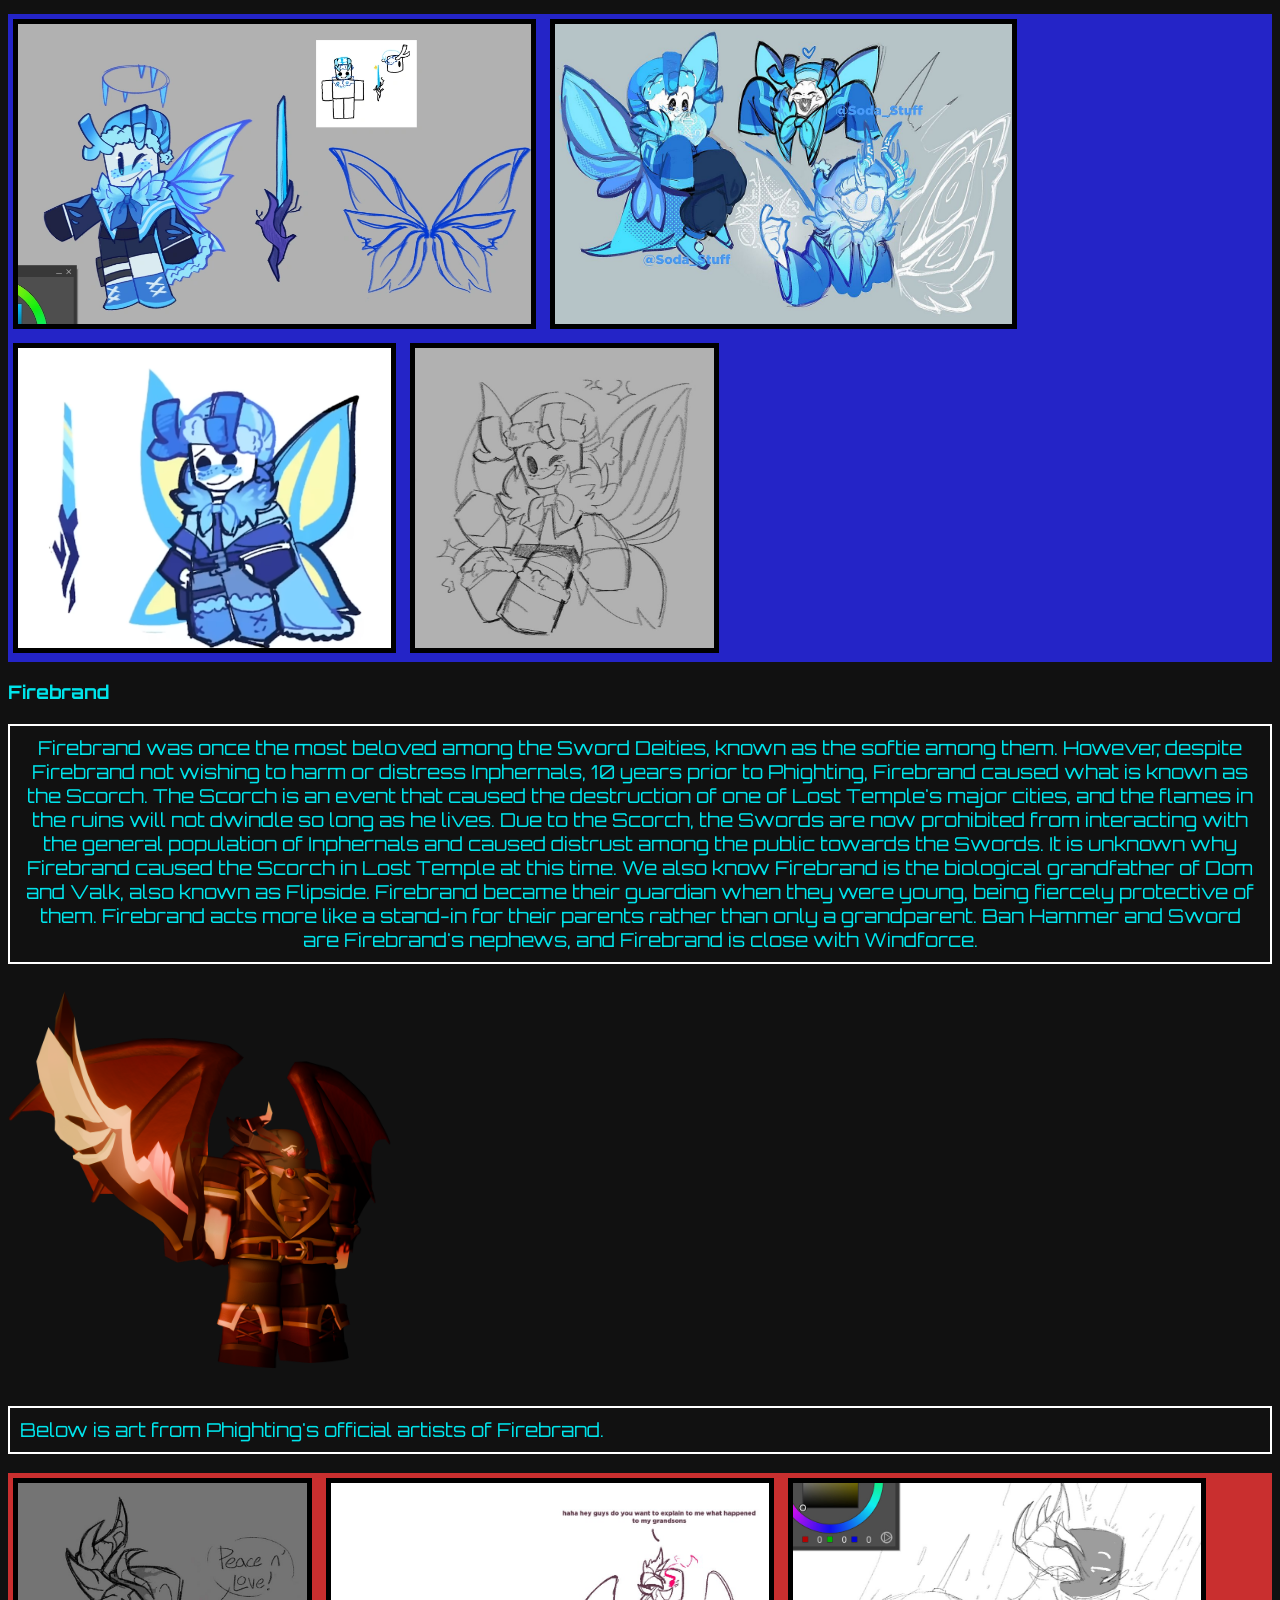
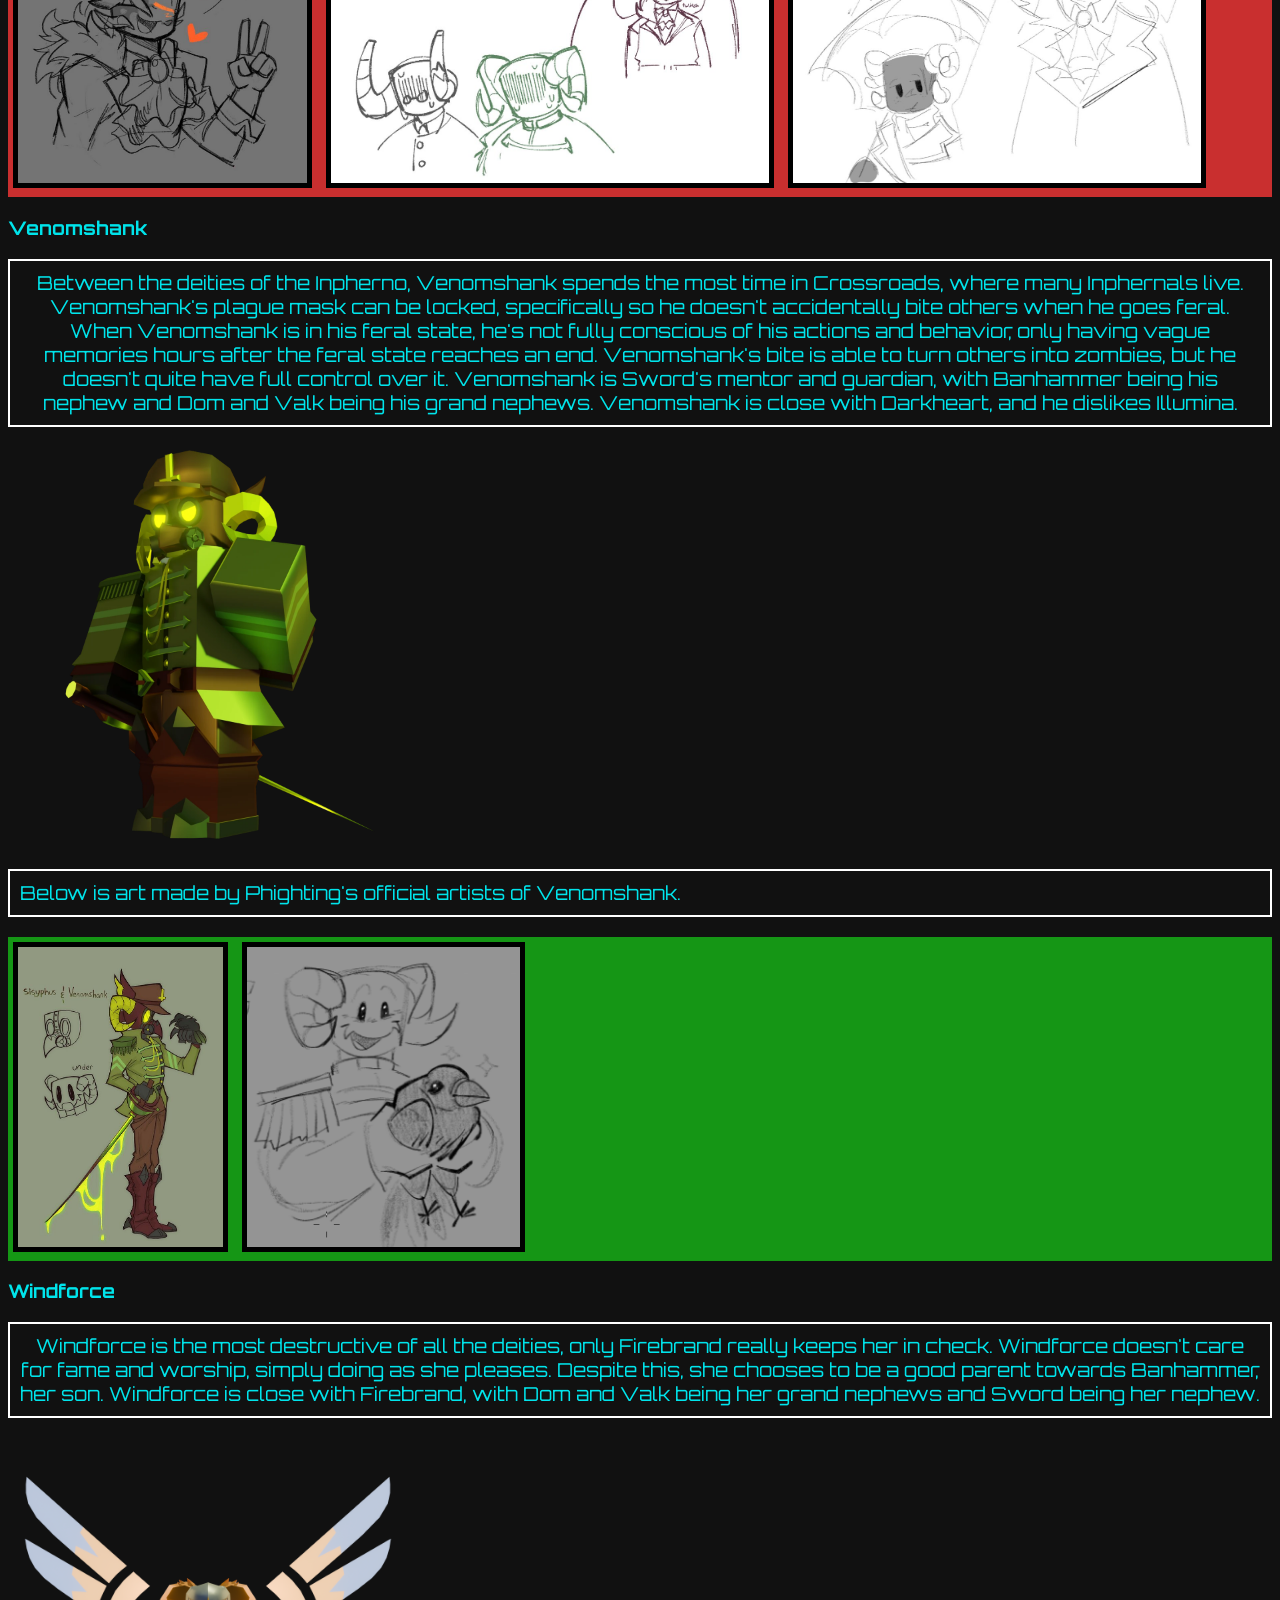
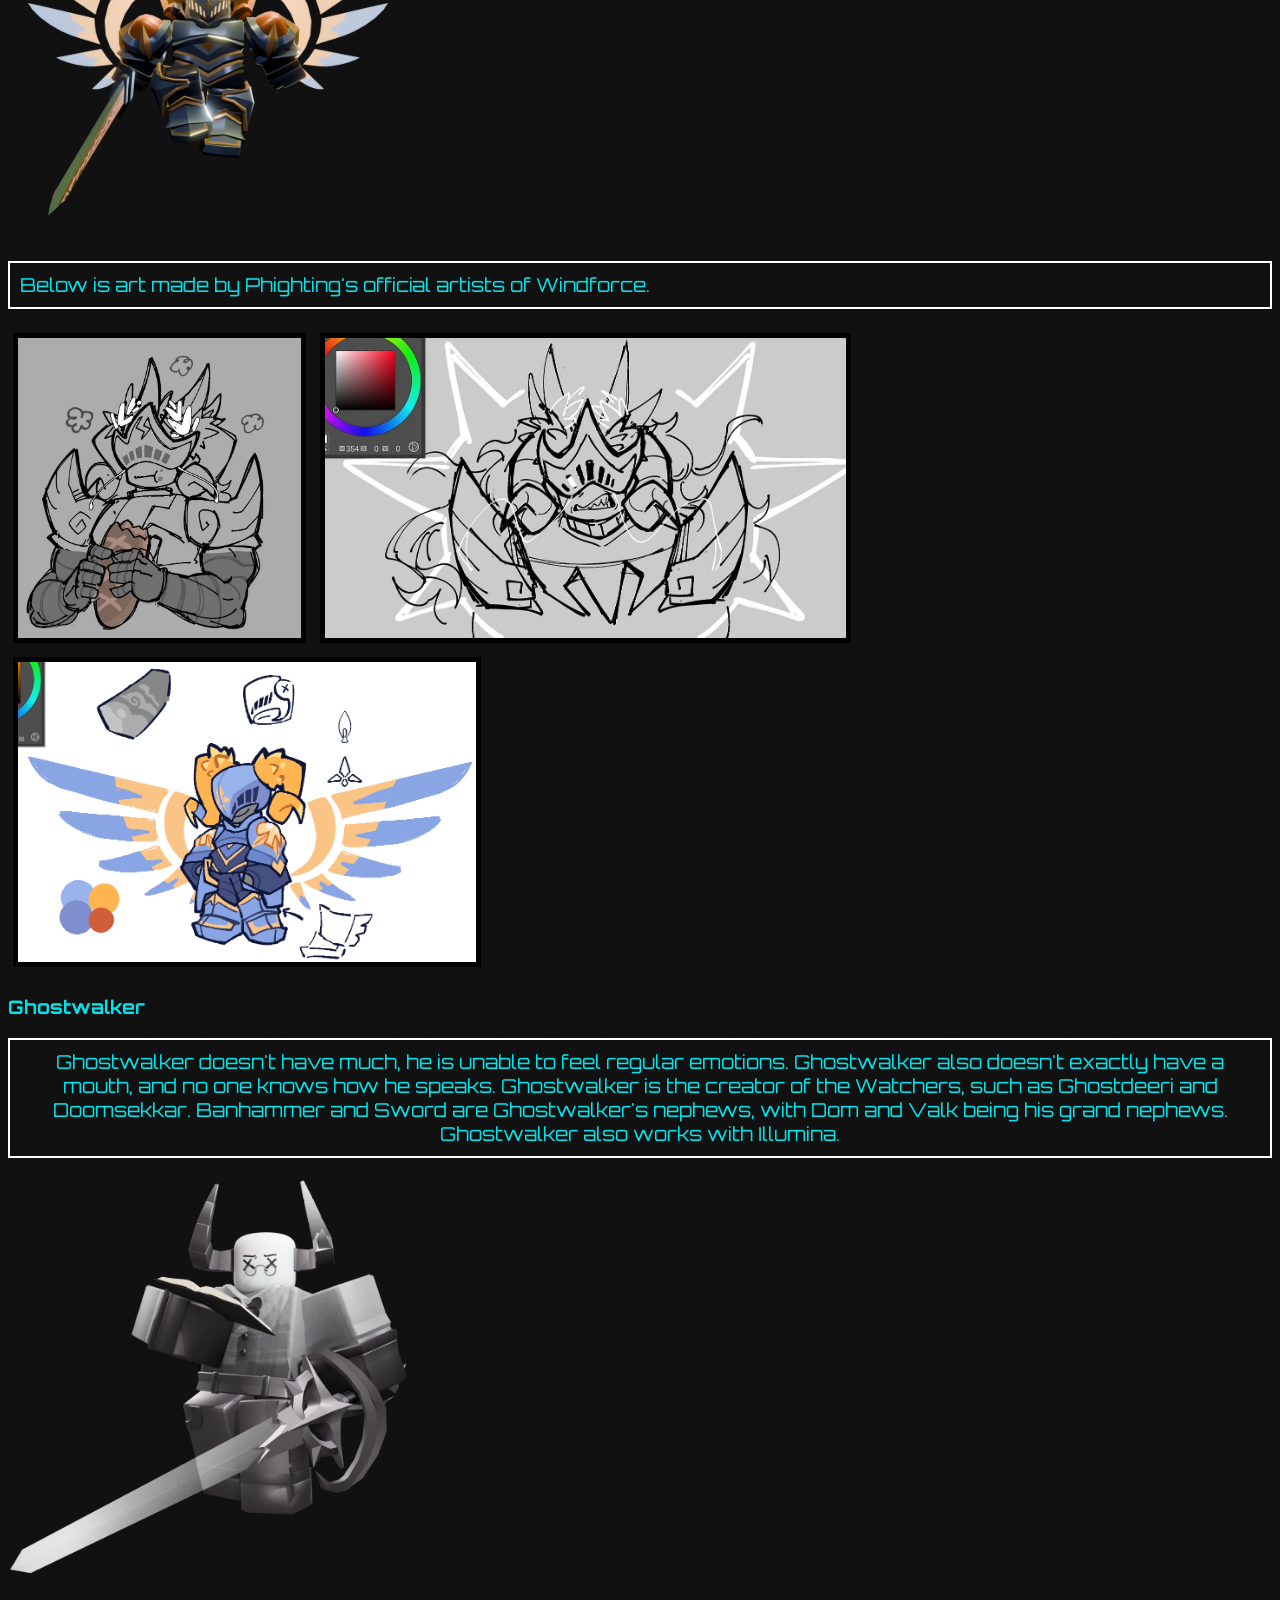
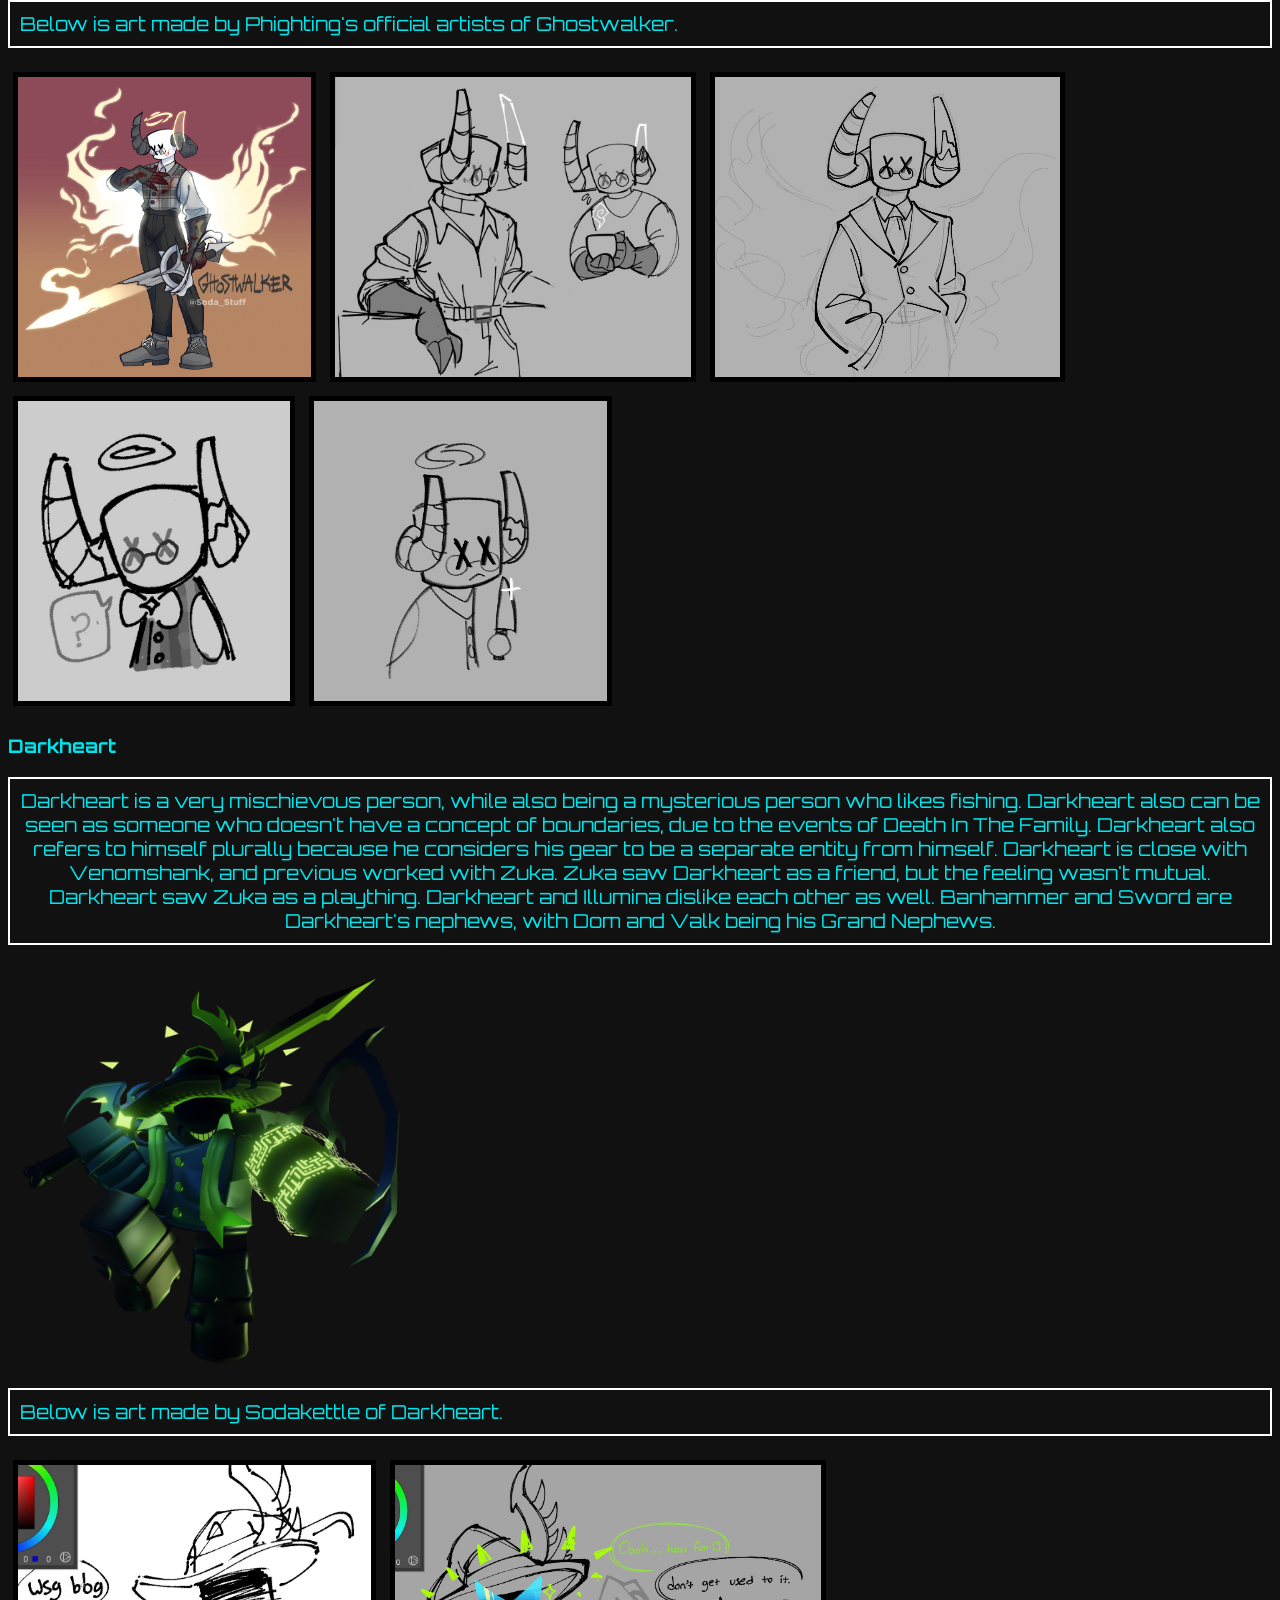
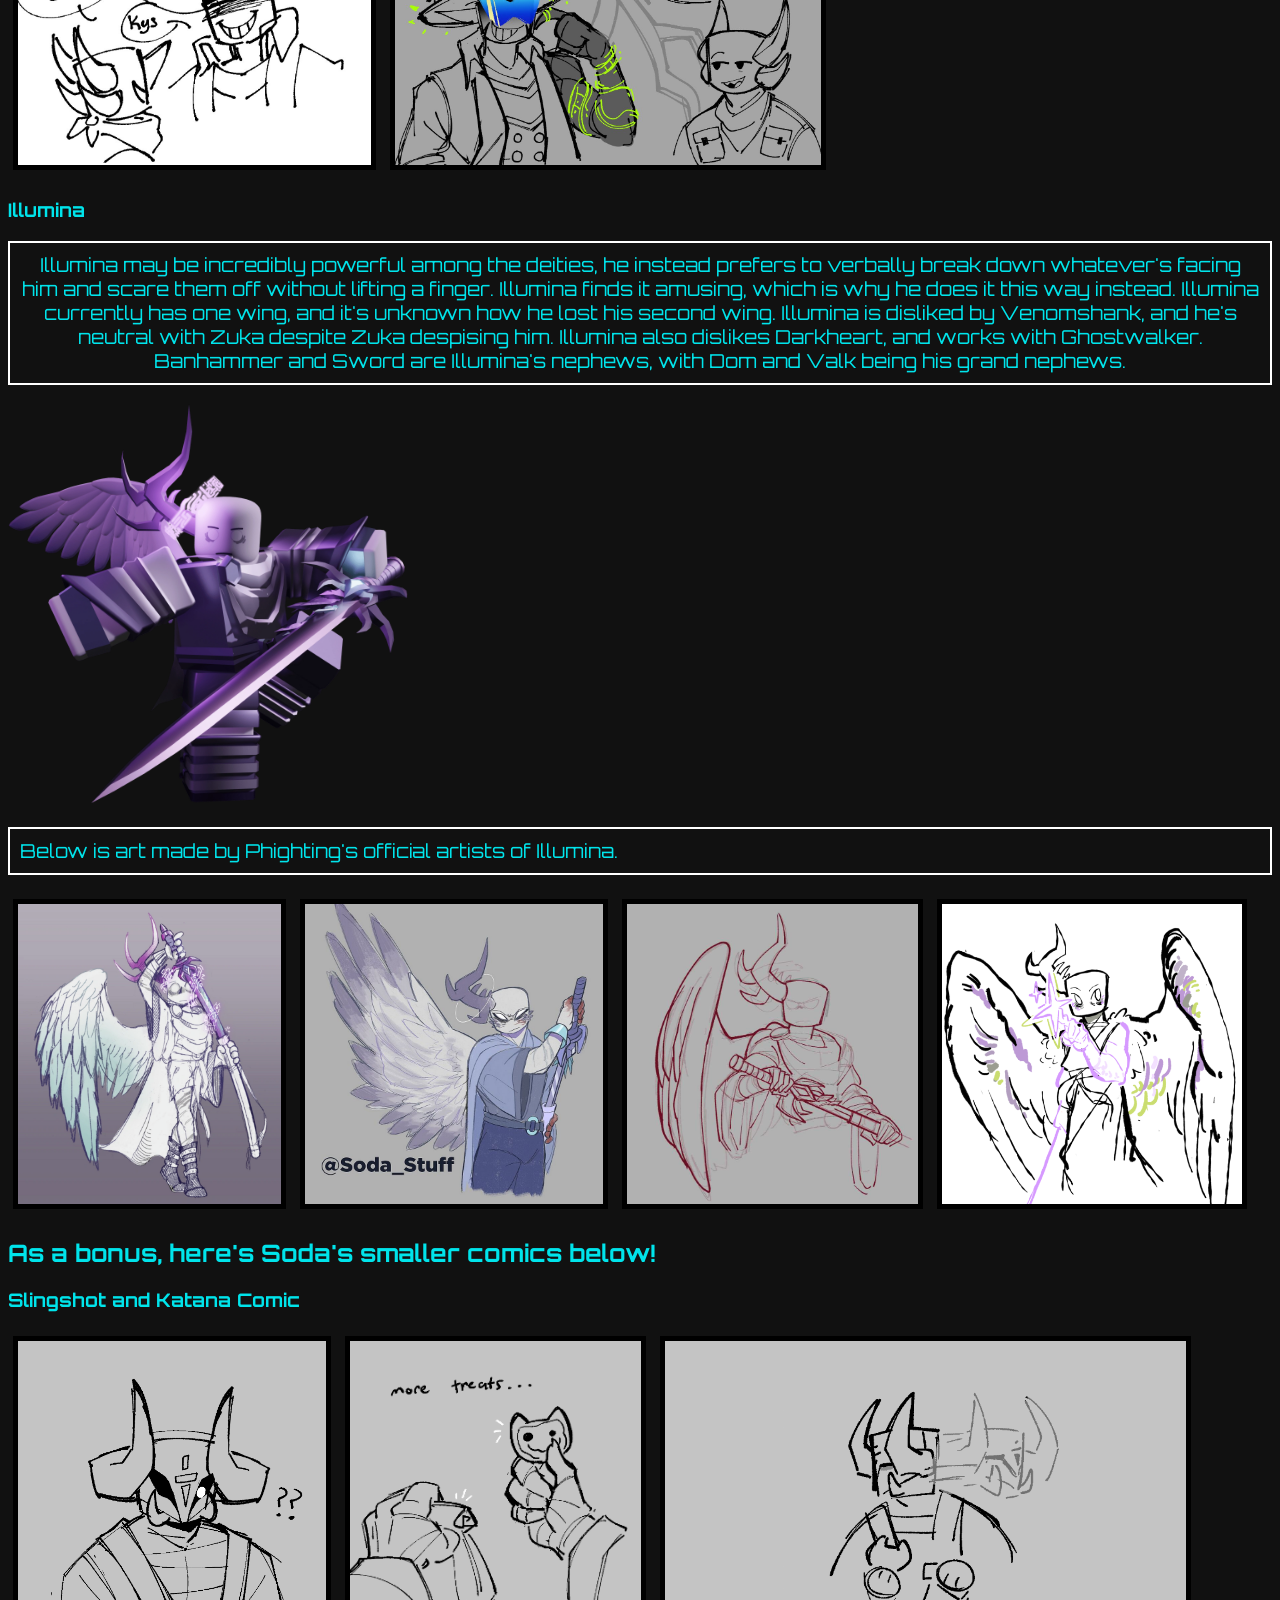
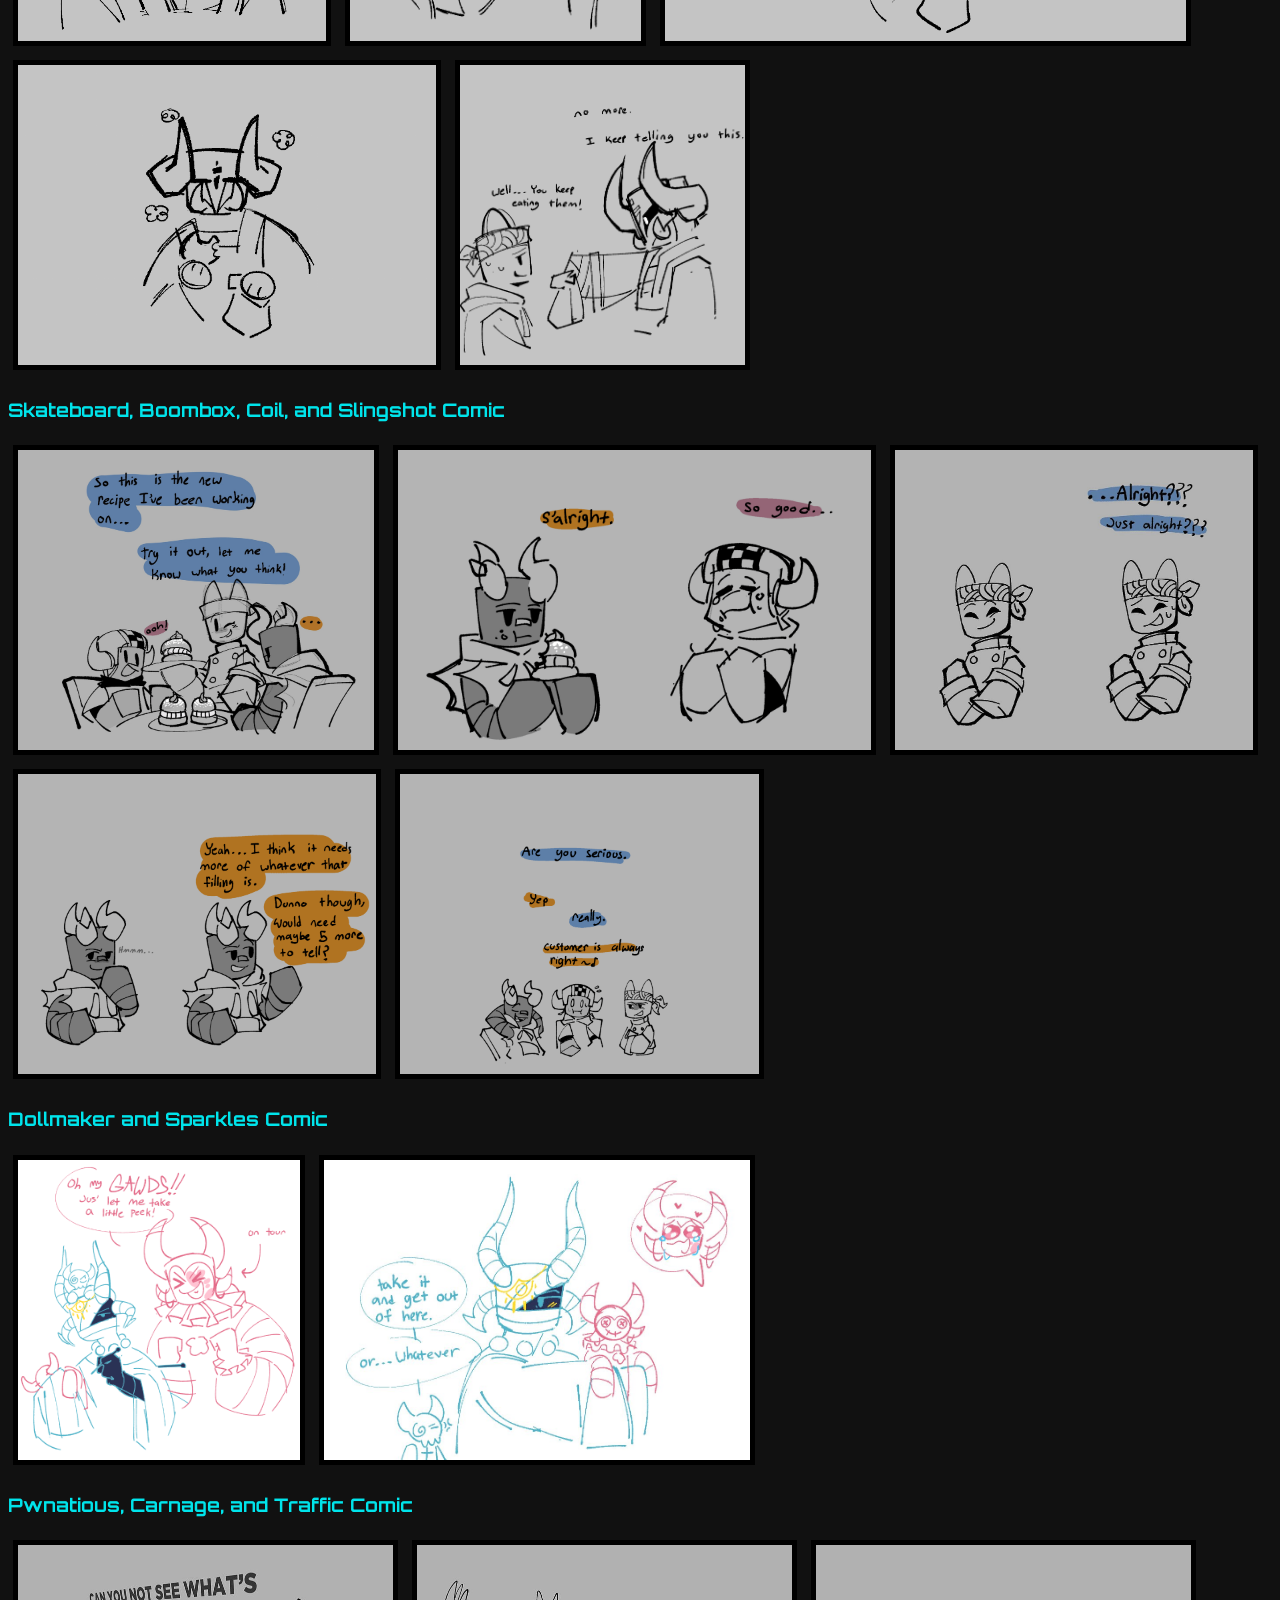
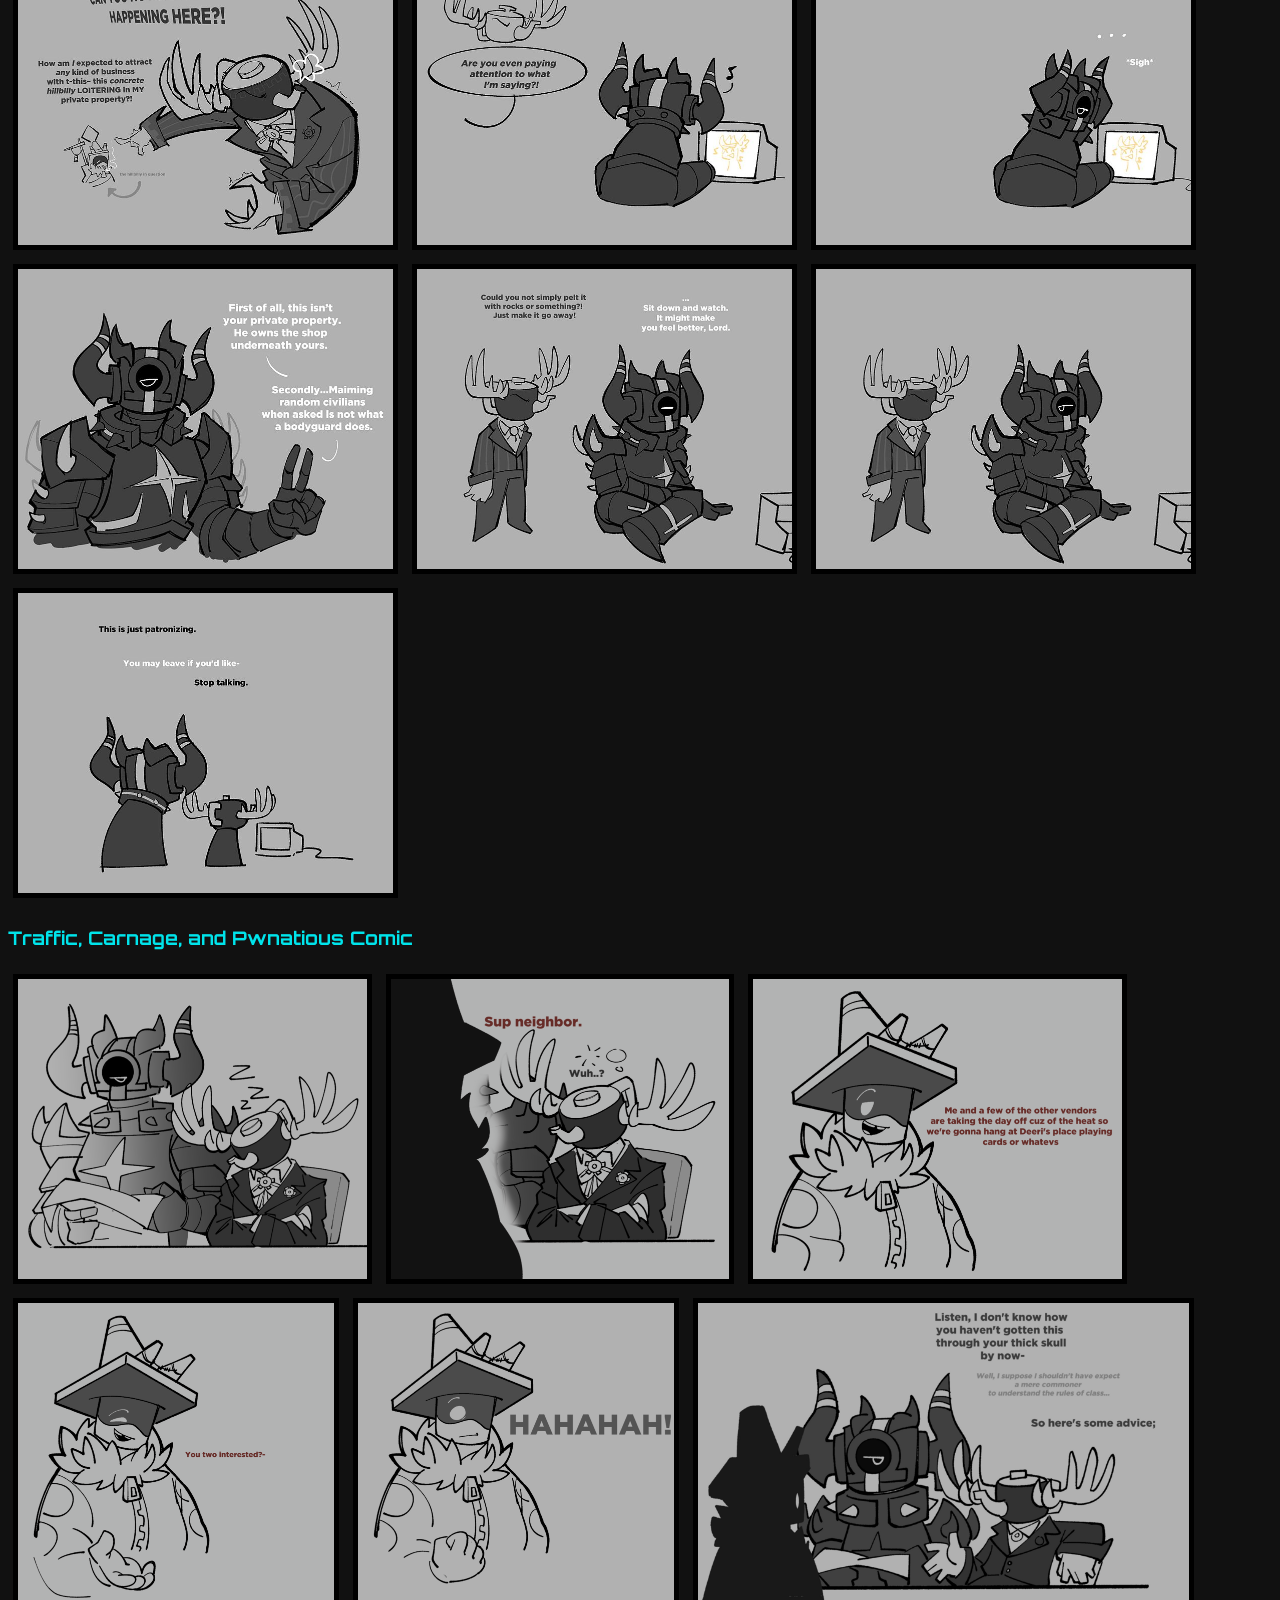
==== commit c704d44a: "Mobile Fixes" ====
--- a/ComicOrUnused/index.html
+++ b/ComicOrUnused/index.html
@@ -11,7 +11,7 @@
         <link href="https://fonts.googleapis.com/css2?family=Orbitron:wght@400..900&family=Plus+Jakarta+Sans:ital,wght@0,200..800;1,200..800&display=swap" rel="stylesheet">
     </head>
     <body>
-        <nav>
+        <nav class="page-nav">
             <a href="../Phighters/" class="nav-link">Phighters Here!</a>
             <a href="../NPCs/" class="nav-link">NPCs Here!</a>
             <a href="../ComicOrUnused/" class="nav-link">Comic And Unused Characters!</a>
@@ -19,13 +19,13 @@
                 <img src="../Images/PHIGHTING_Logo.png" alt="PHIGHTING!" id="nav-logo">
             </a> 
         </nav>
-        <header>
-        <h1>Meet The Characters from Death In The Family or Extra Unused Characters!</h1>
-        <h2>Beware of spoilers for Death In The Family, this does include the current 232 pages of the comic for Phighting!!</h2>
-        <a href="https://www.boggio.net/reader/ditf" target="_blank" class="comic-link">Read Death In The Family here!</a>
+        <header class="page-header">
+            <h1>Meet The Characters from Death In The Family or Extra Unused Characters!</h1>
+            <h2>Beware of spoilers for Death In The Family, this does include the current 232 pages of the comic for Phighting!!</h2>
+            <a href="https://www.boggio.net/reader/ditf" target="_blank" class="comic-link">Read Death In The Family here!</a>
         </header>
 
-        <main>
+        <main class="page-main">
         <section>
             <h2>The Redcliff Wranglers</h2>
             <img src="../Images/DITF_GrapplingHook.png" class="render3">
@@ -211,7 +211,7 @@
                 her grand nephews and Sword being her nephew.
             </p>
             <img src="../Images/Windforce.png" alt="Windforce_Render" class="render3">
-            <p>Below is art made by Phighting's official artists of Venomshank.</p>
+            <p>Below is art made by Phighting's official artists of Windforce.</p>
             <img src="../Images/Comic/WindforceArt1.jpg" class="images">
             <img src="../Images/Comic/WindforceArt2.jpg" class="images">
             <img src="../Images/Comic/WindforceArt3.png" class="images">
@@ -273,9 +273,7 @@
         </section>
         </main>
 
-        <footer>
-
-        <section>
+        <footer class="page-footer">
             <h2>As a bonus, here's Soda's smaller comics below!</h2>
             <h3>Slingshot and Katana Comic</h3>
             <img src="../Images/KatanaSlingshotComic5.png" alt="KatanaSlingshotComic" class="images">
@@ -321,8 +319,6 @@
             <img src="../Images/NPCs/VoidStarBanhammerComic1.png" class="images">
             <img src="../Images/NPCs/VoidStarBanhammerComic2.png" class="images">
             <img src="../Images/NPCs/VoidStarBanhammerComic3.png" class="images">
-
-        </section>
         </footer>
     </body>
 </html>
--- a/global.css
+++ b/global.css
@@ -2,6 +2,35 @@
     --background-color-width: 600px;
 }
 
+/* Layout gimmicks */
+.page-nav {
+    grid-area: nav;
+}
+
+.page-header {
+    grid-area: header;
+}
+
+.page-main {
+    grid-area: main;
+}
+
+.page-footer {
+    grid-area: footer;
+}
+
+.page {
+    display: grid;
+    grid-template-columns: 1,1fr;
+    grid-template-areas: 
+    "nav"
+    "header"
+    "main"
+    "footer";
+}
+
+/* color coding */
+
 .blackrock {
     color: white;
 }
@@ -25,7 +54,7 @@
 /* Table  */
 
 table {
-    border: 2px solid black;
+    border: 2px solid white;
     border-collapse: collapse;
     margin: 20px;
     text-align: center;
@@ -145,18 +174,6 @@
     font-size: 1.5rem;
 }
 
-.side-note {
-    display: flex;
-    justify-content: center;
-    flex-direction: column;
-    height: 300px;
-    width: 300px;
-    text-align: center;
-    font-size: 1.2rem;
-    color: white;
-    background-color: rgb(5, 5, 5);
-    margin-left: 670px;
-}
 
 .comic-link {
     text-decoration:none;
@@ -196,5 +213,21 @@
         margin-left: 0;
     }
 
+    nav {
+        max-width: 600px;
+        min-width: 600px;
+    }
     
+    .render3 {
+        max-width: 600px;
+        min-height: 200px;
+    }
+
+    p {
+        font-size: 1.7rem;
+    }
+
+    h3 {
+        font-size: 1.8rem;
+    }
 }
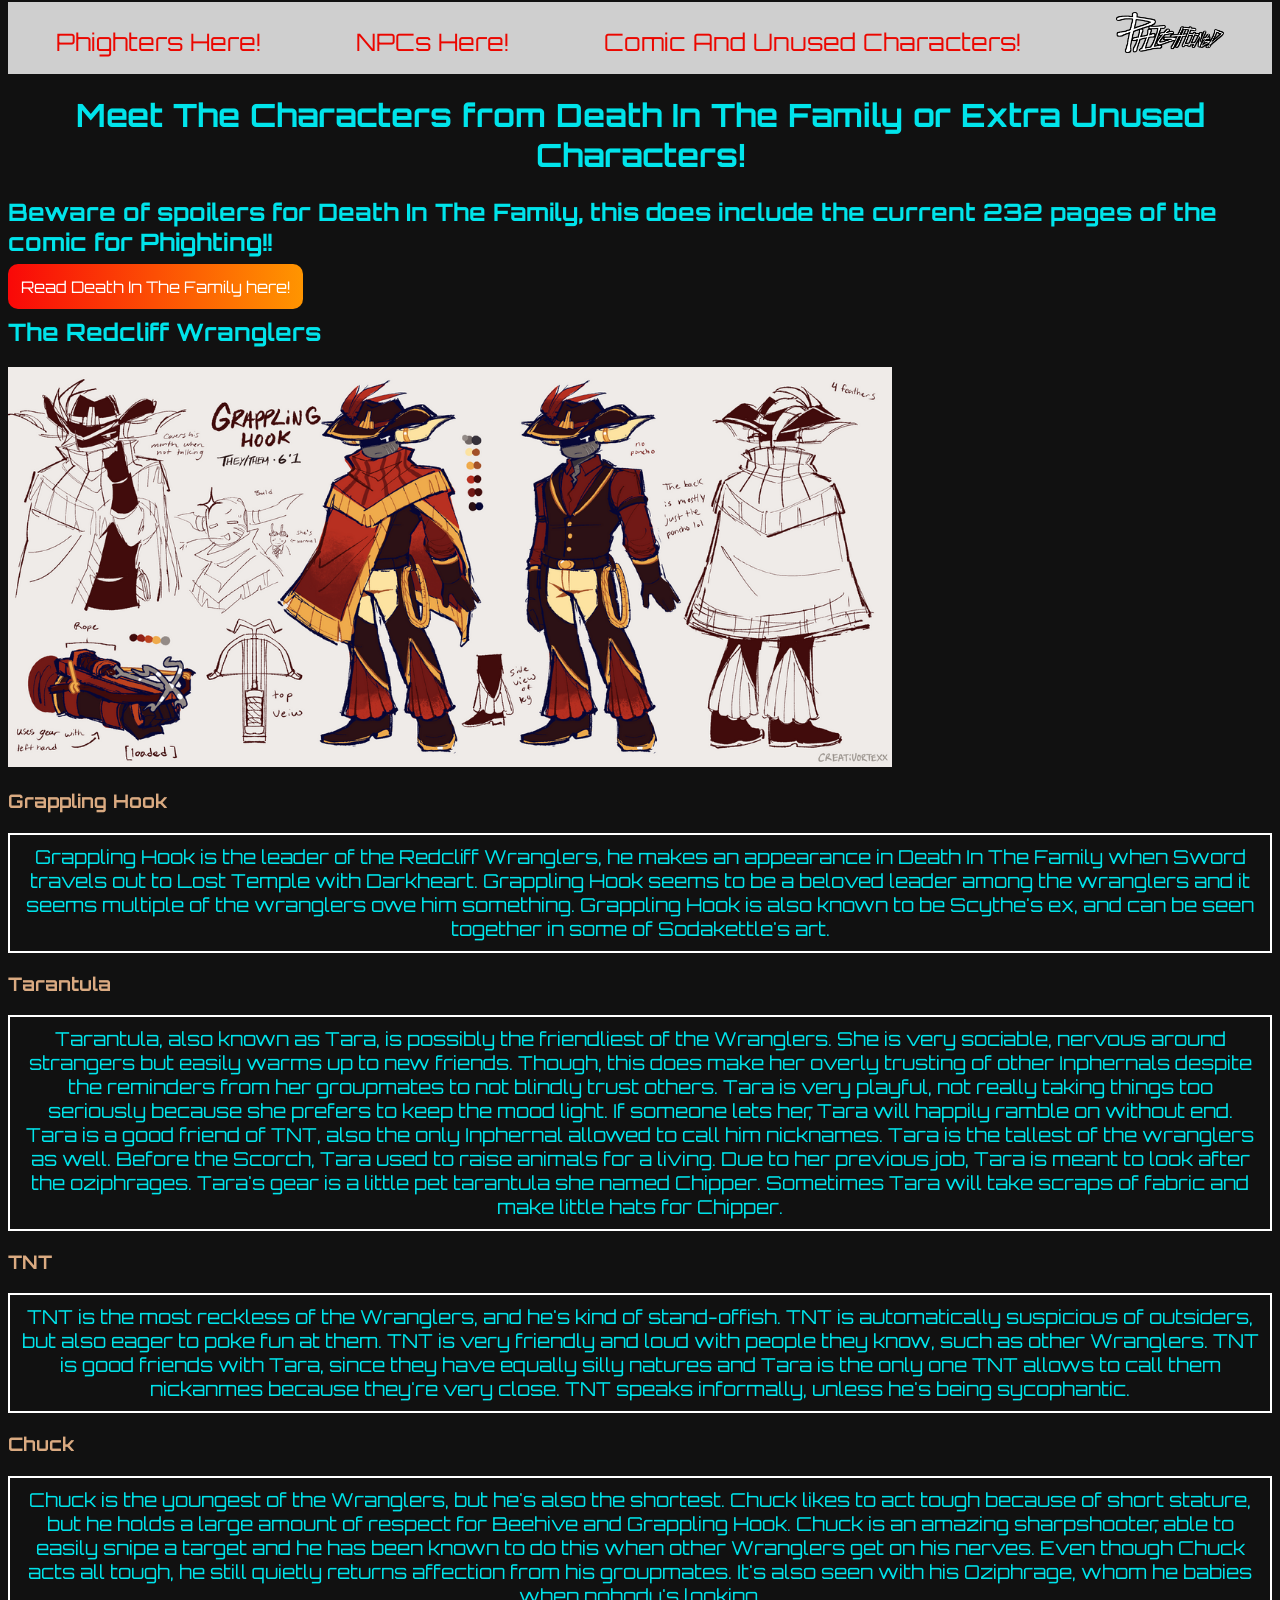
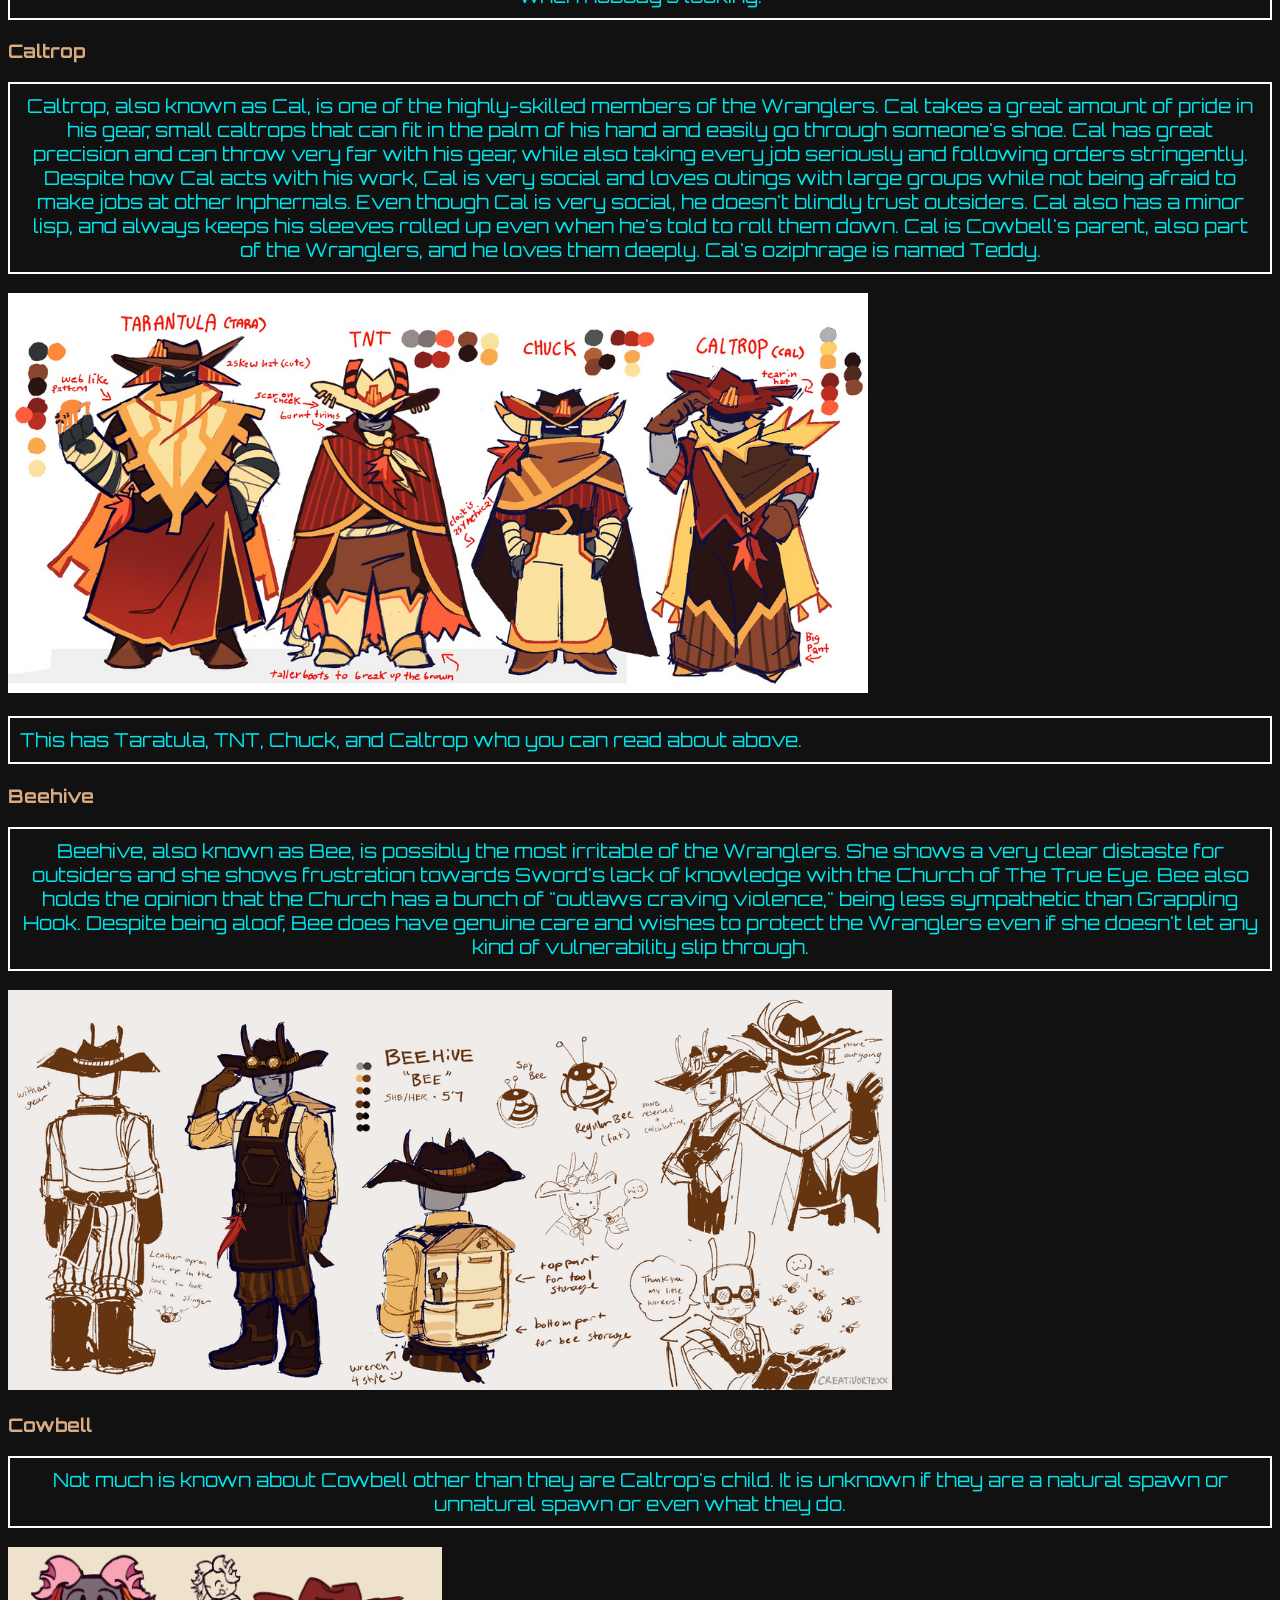
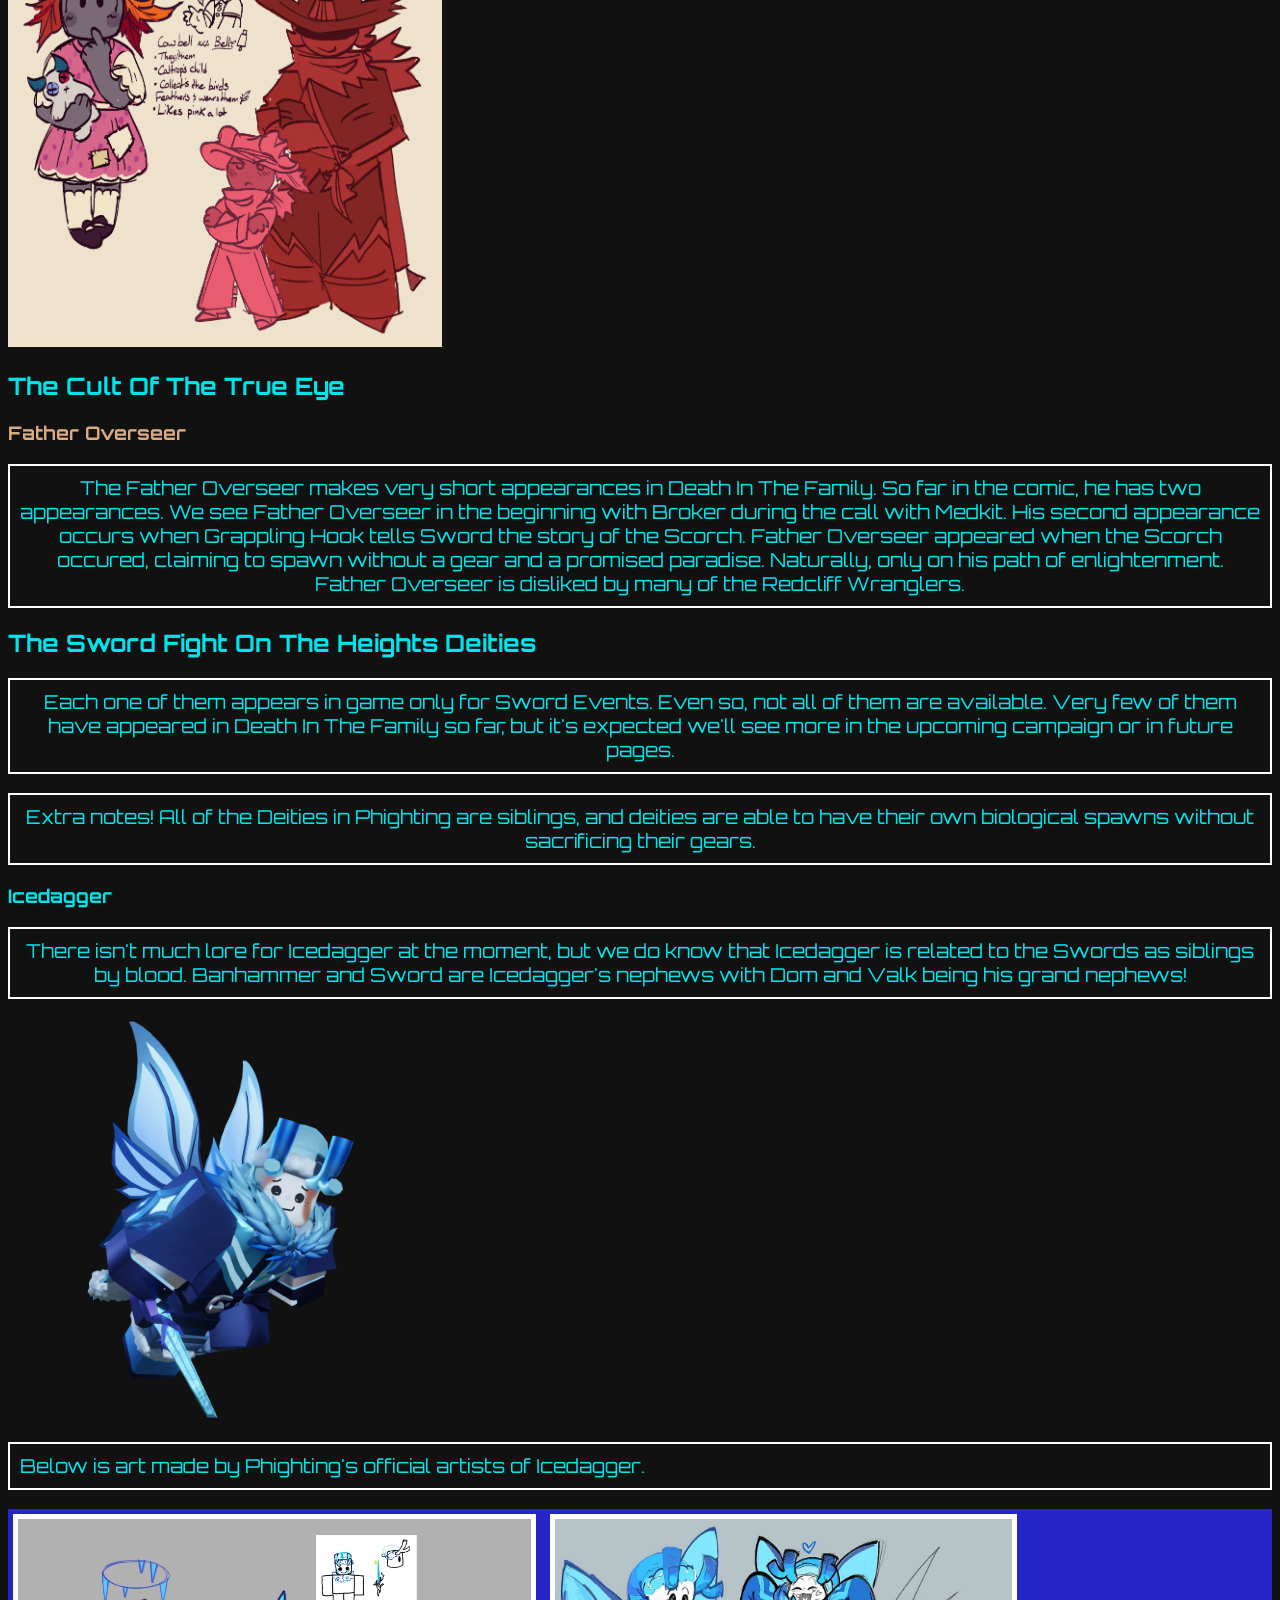
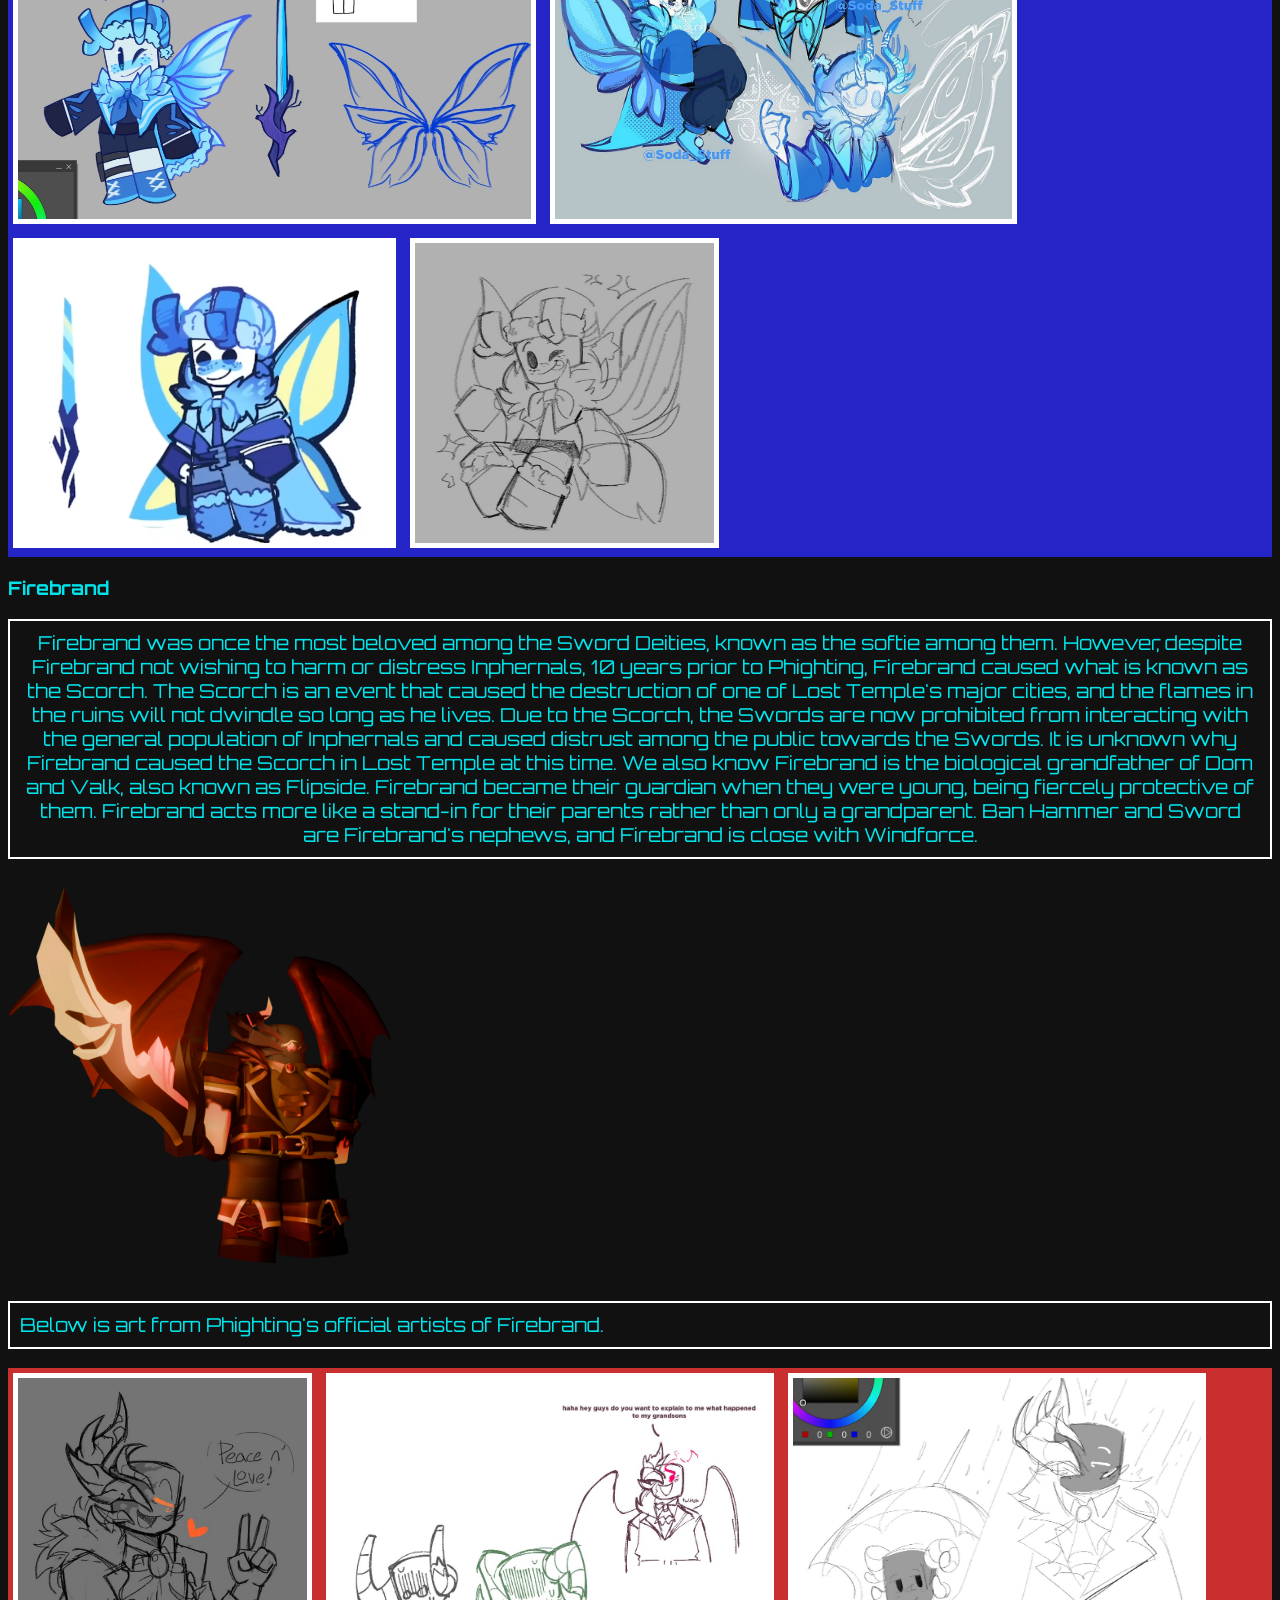
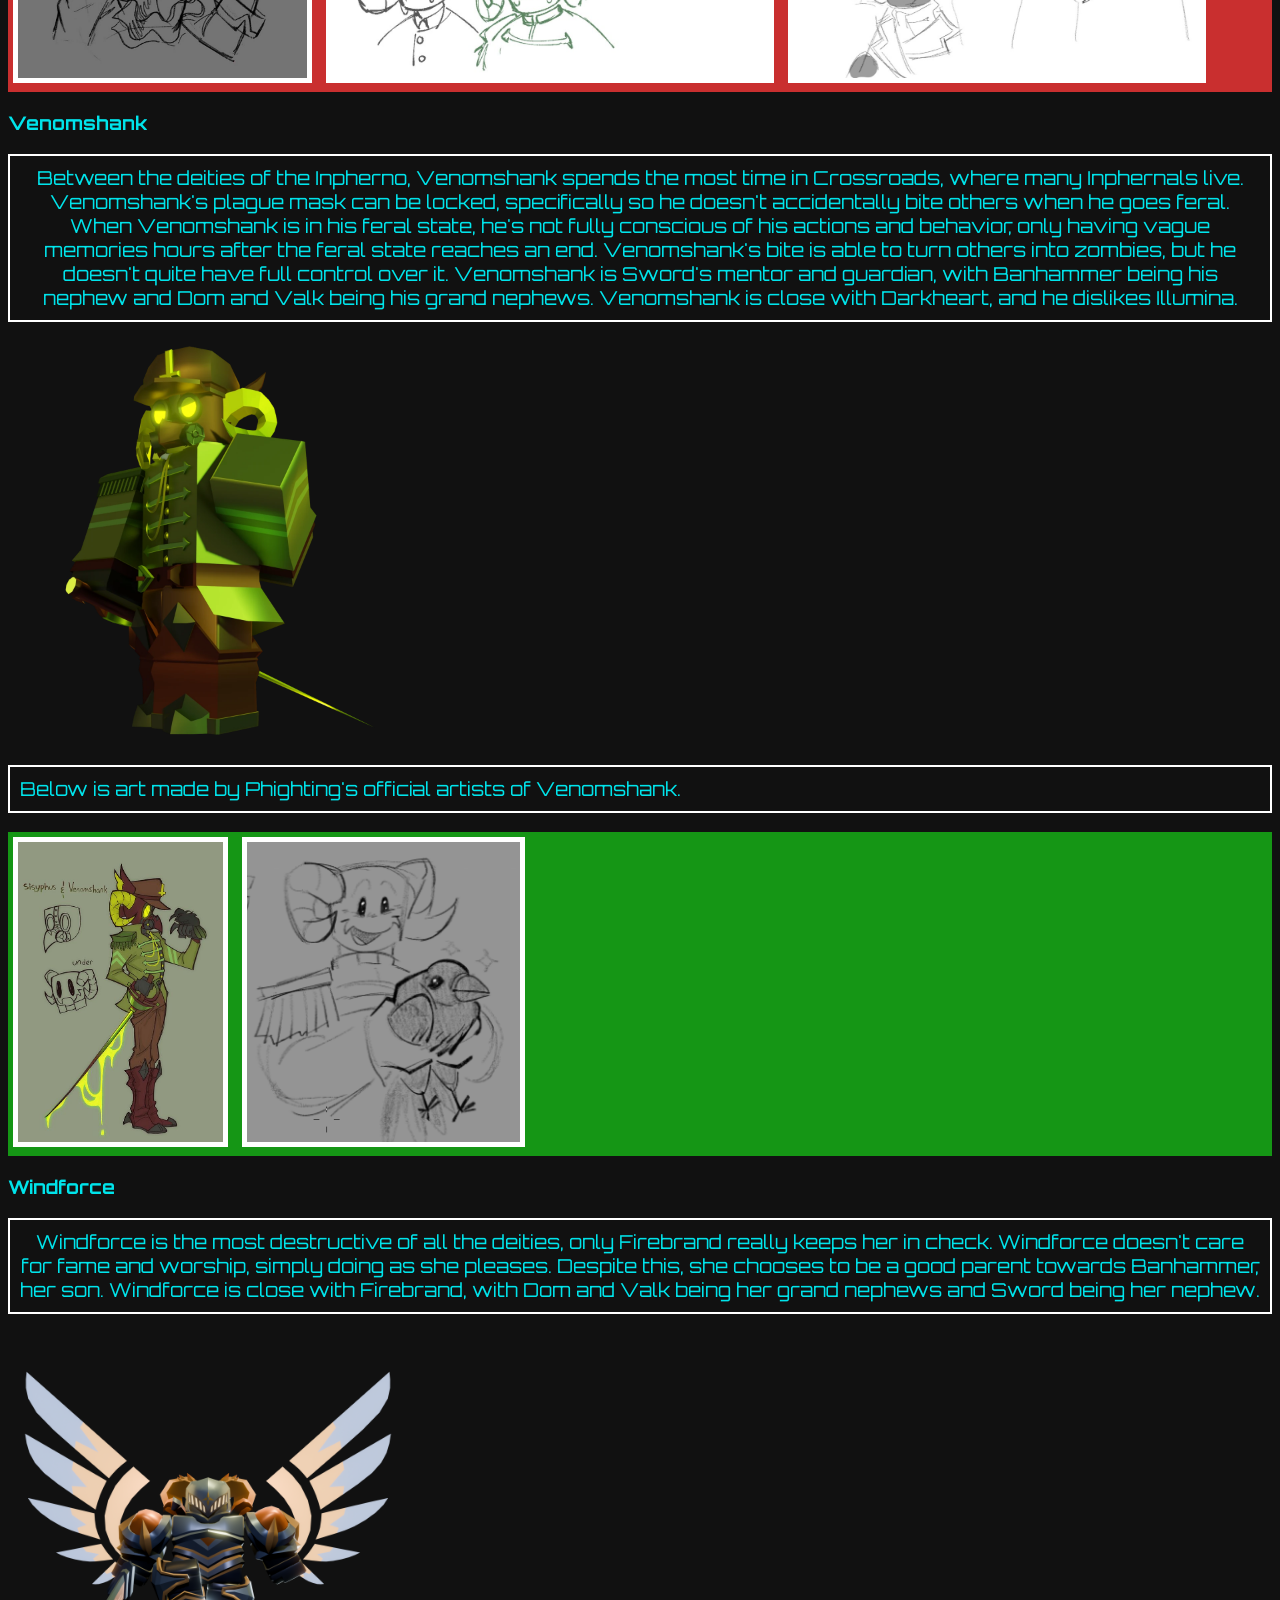
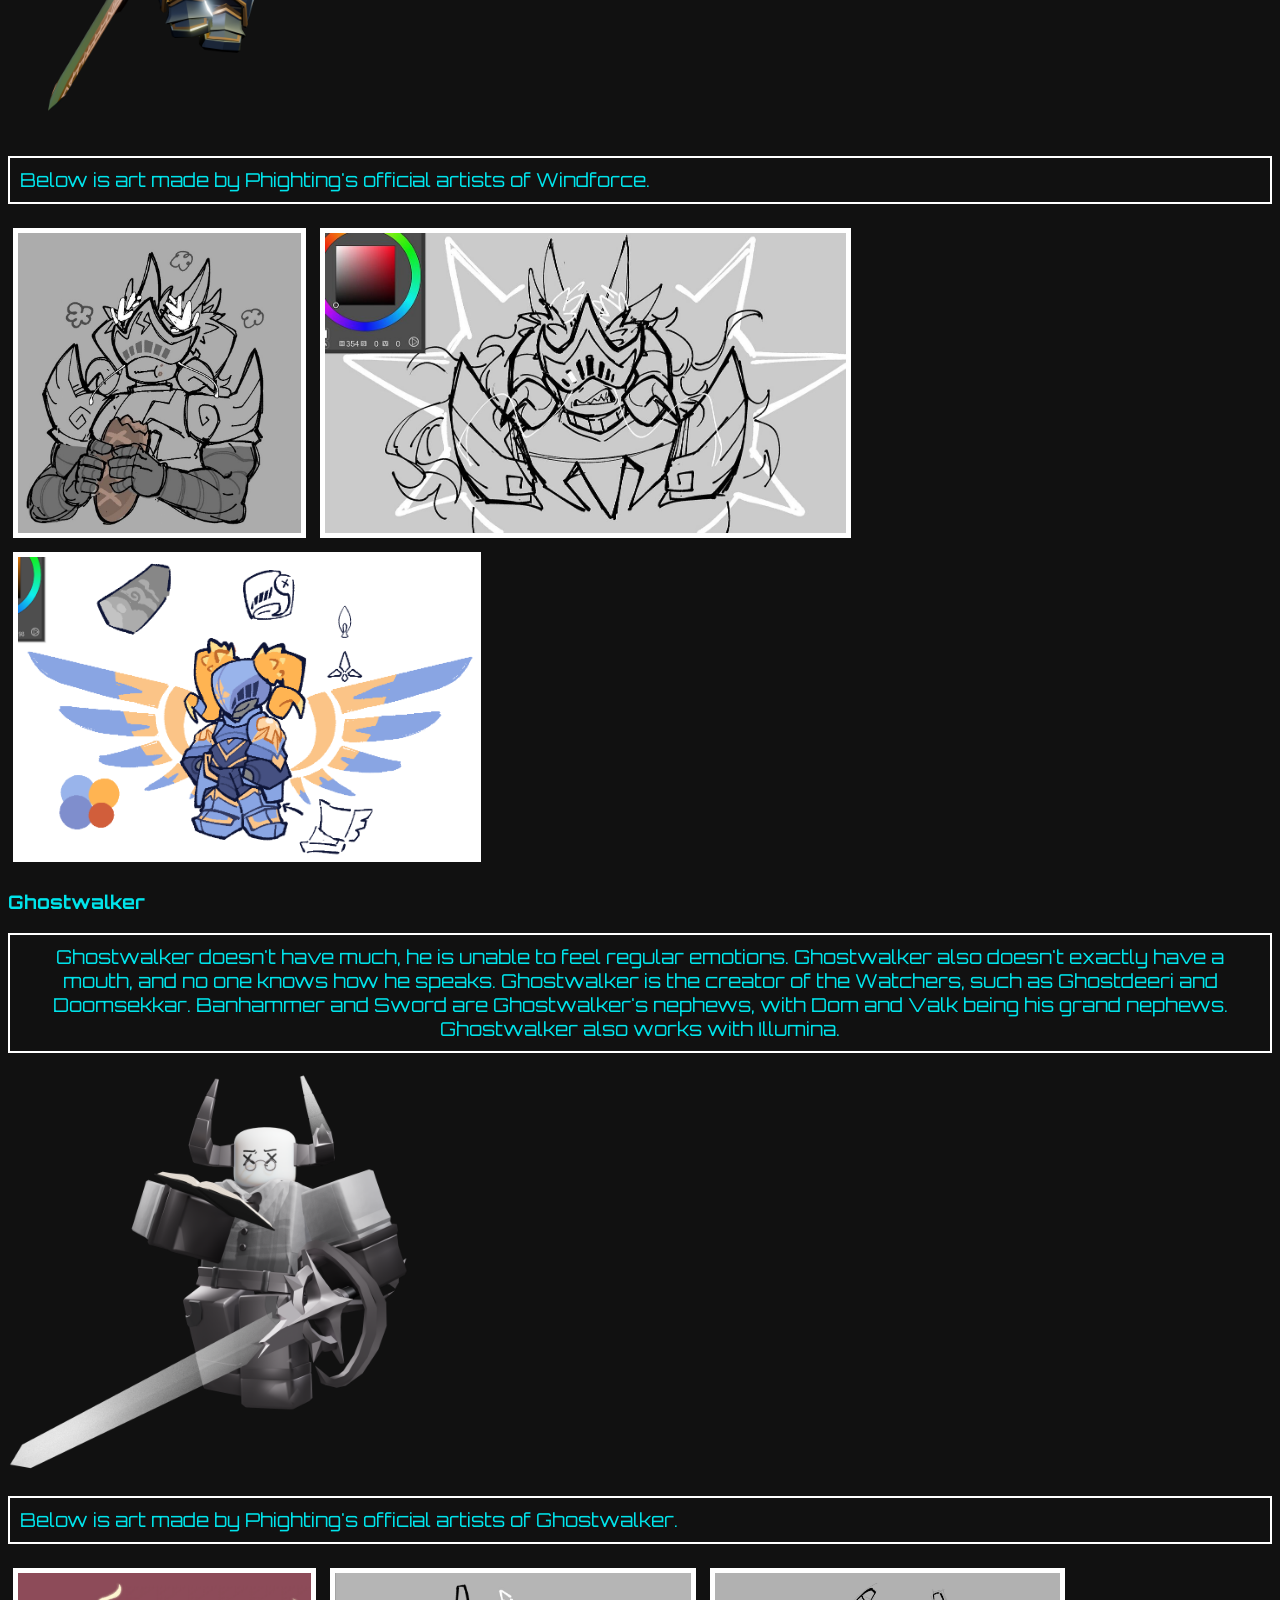
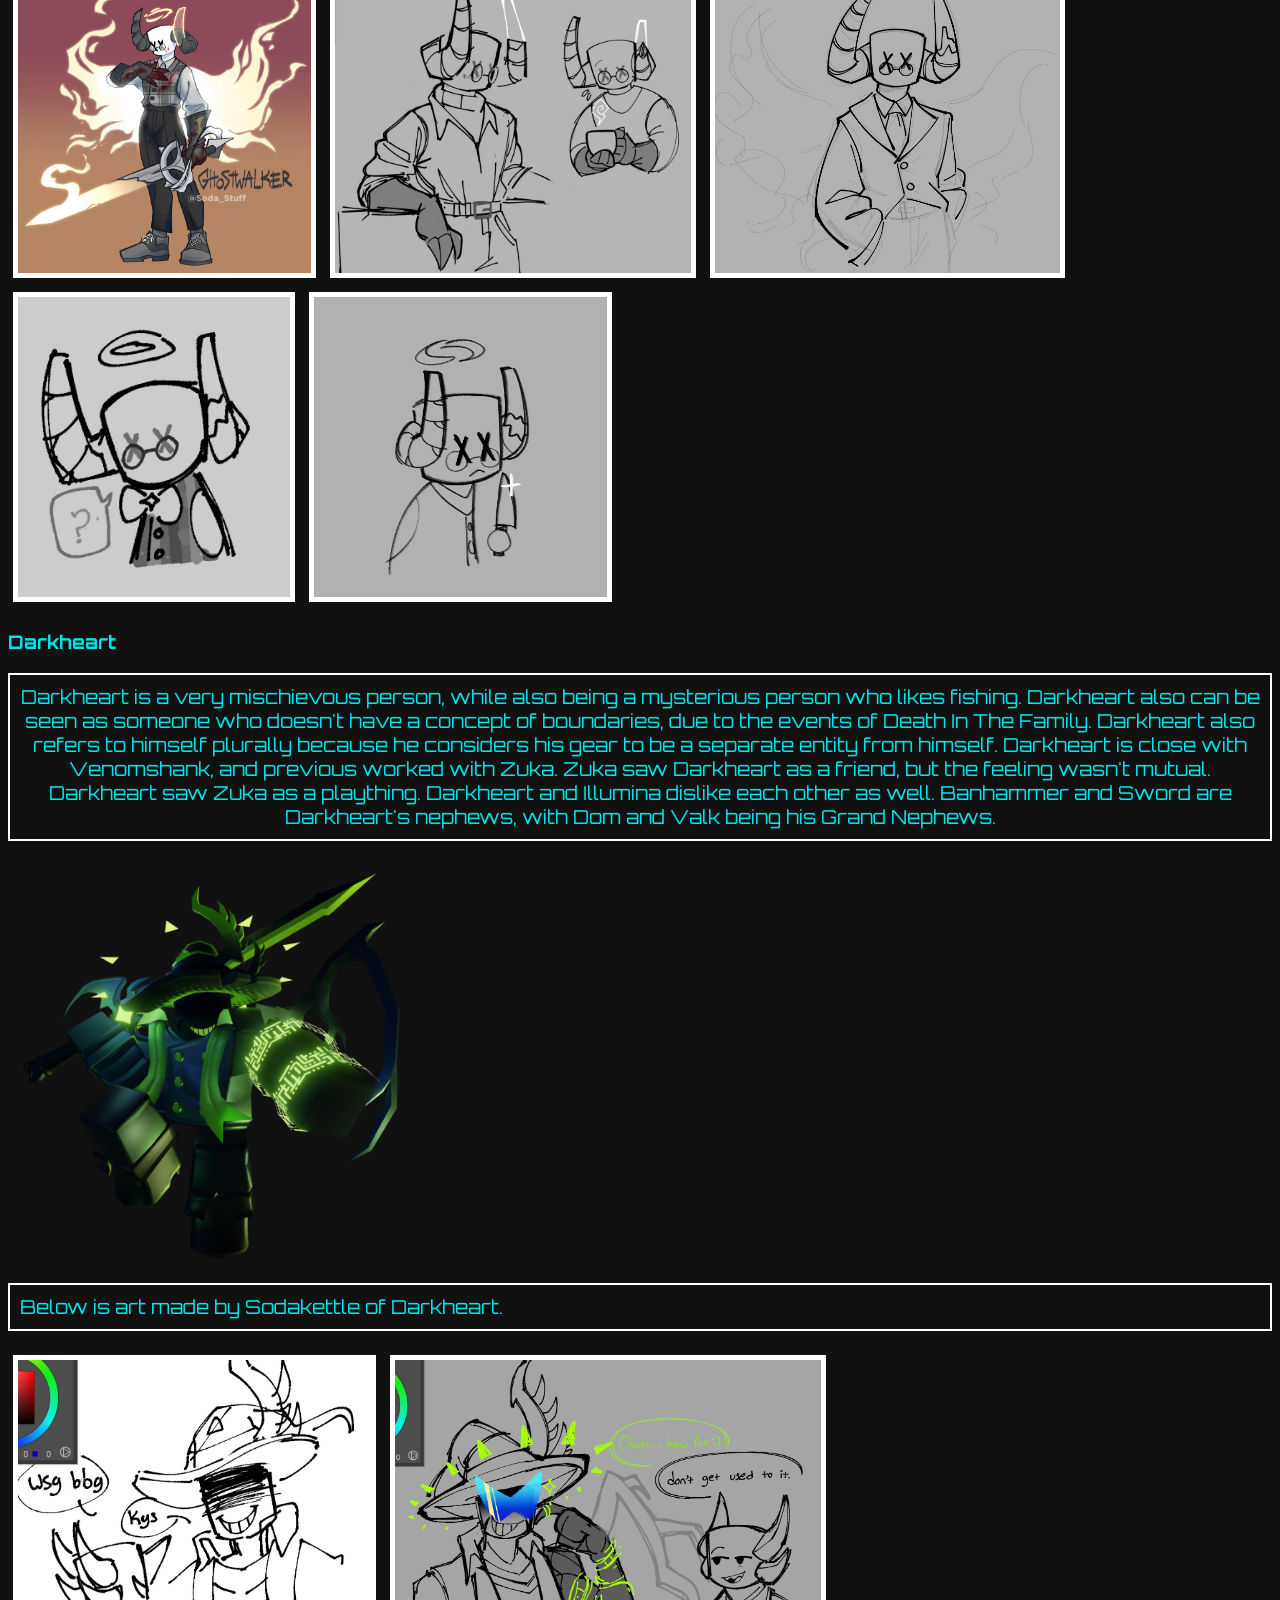
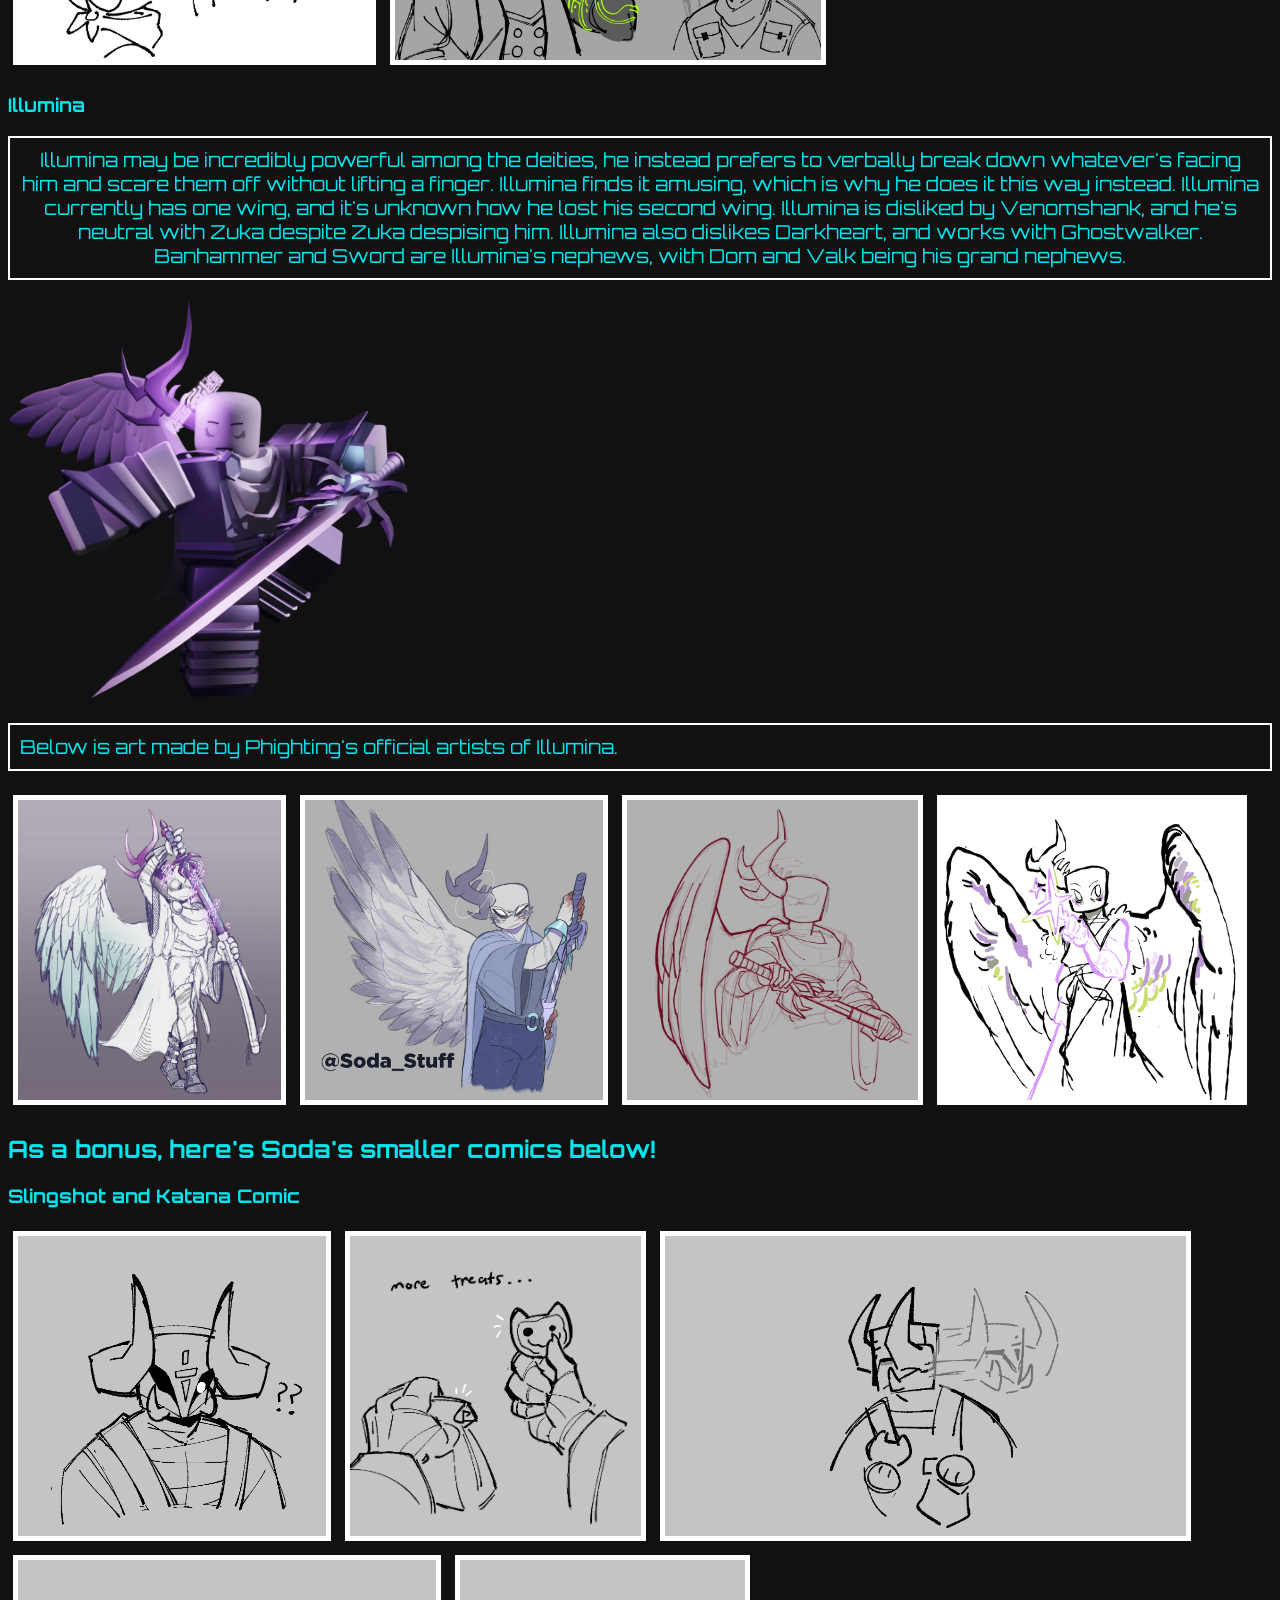
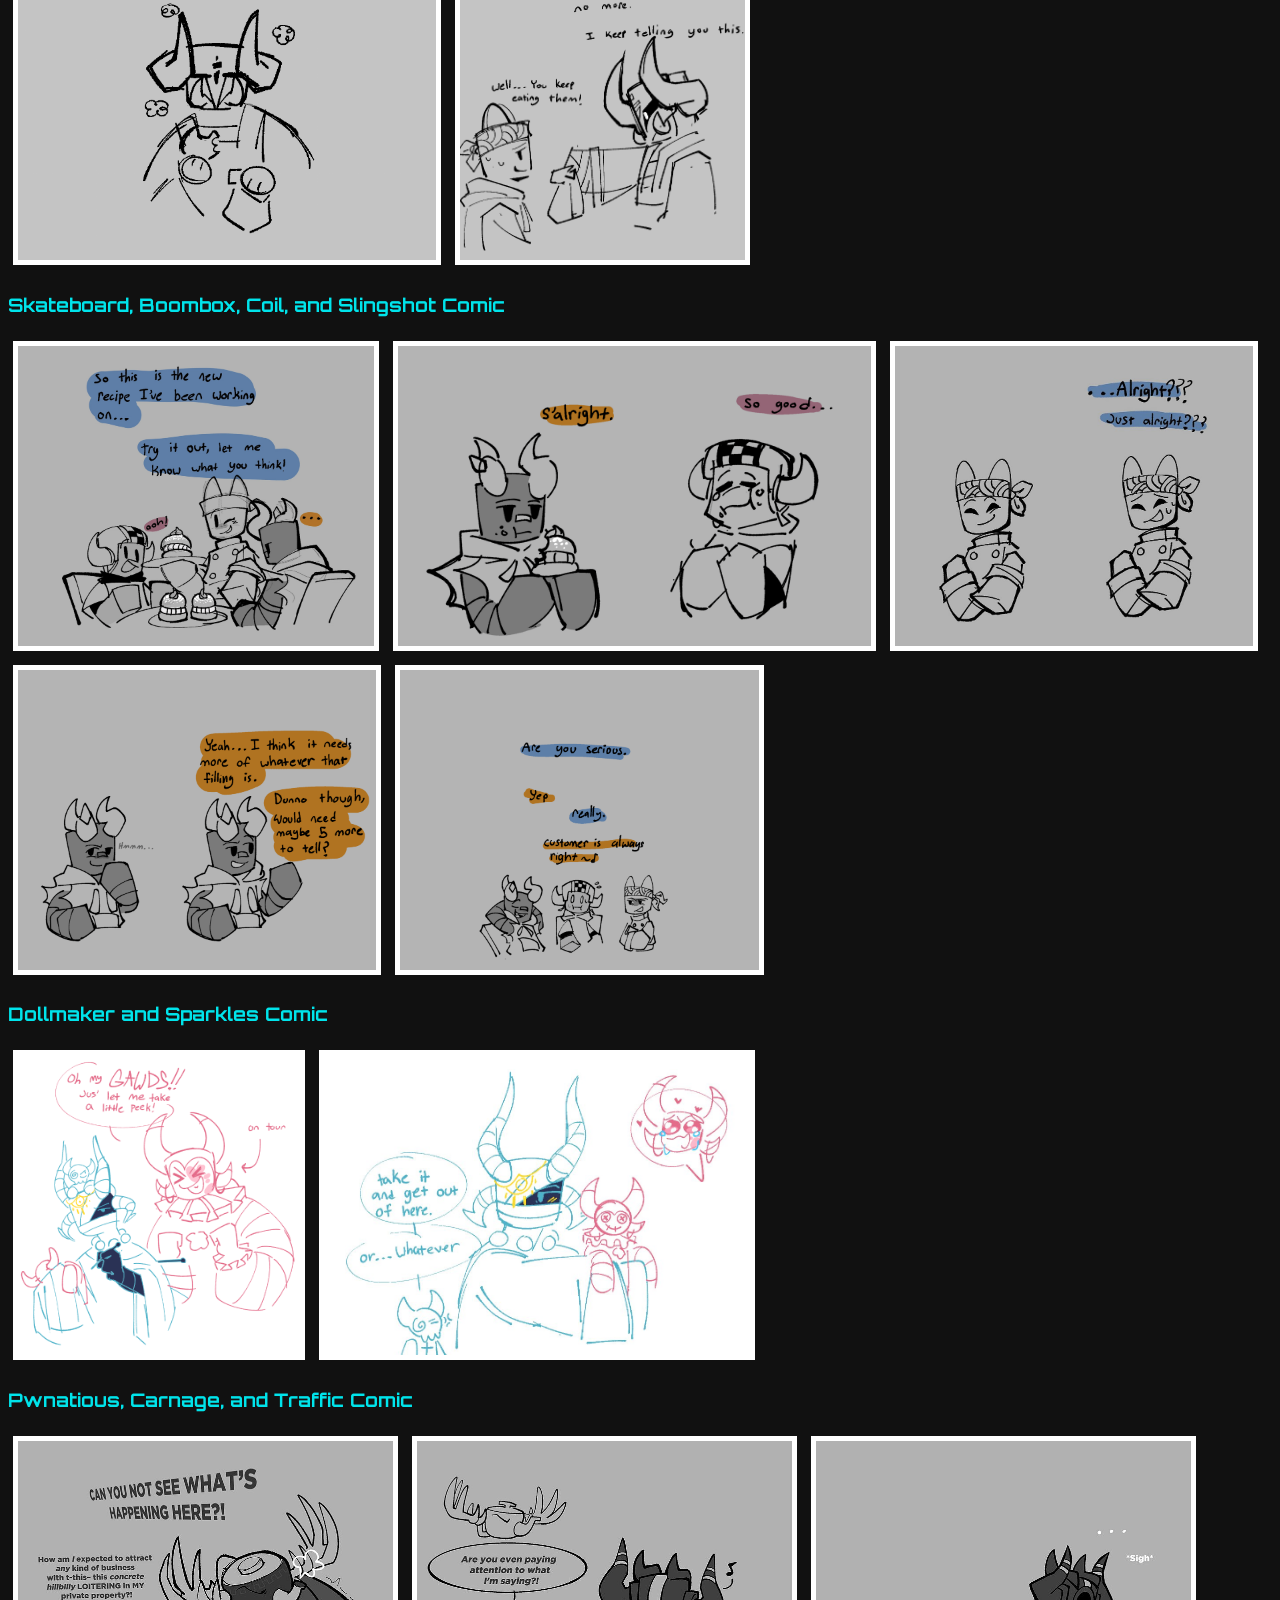
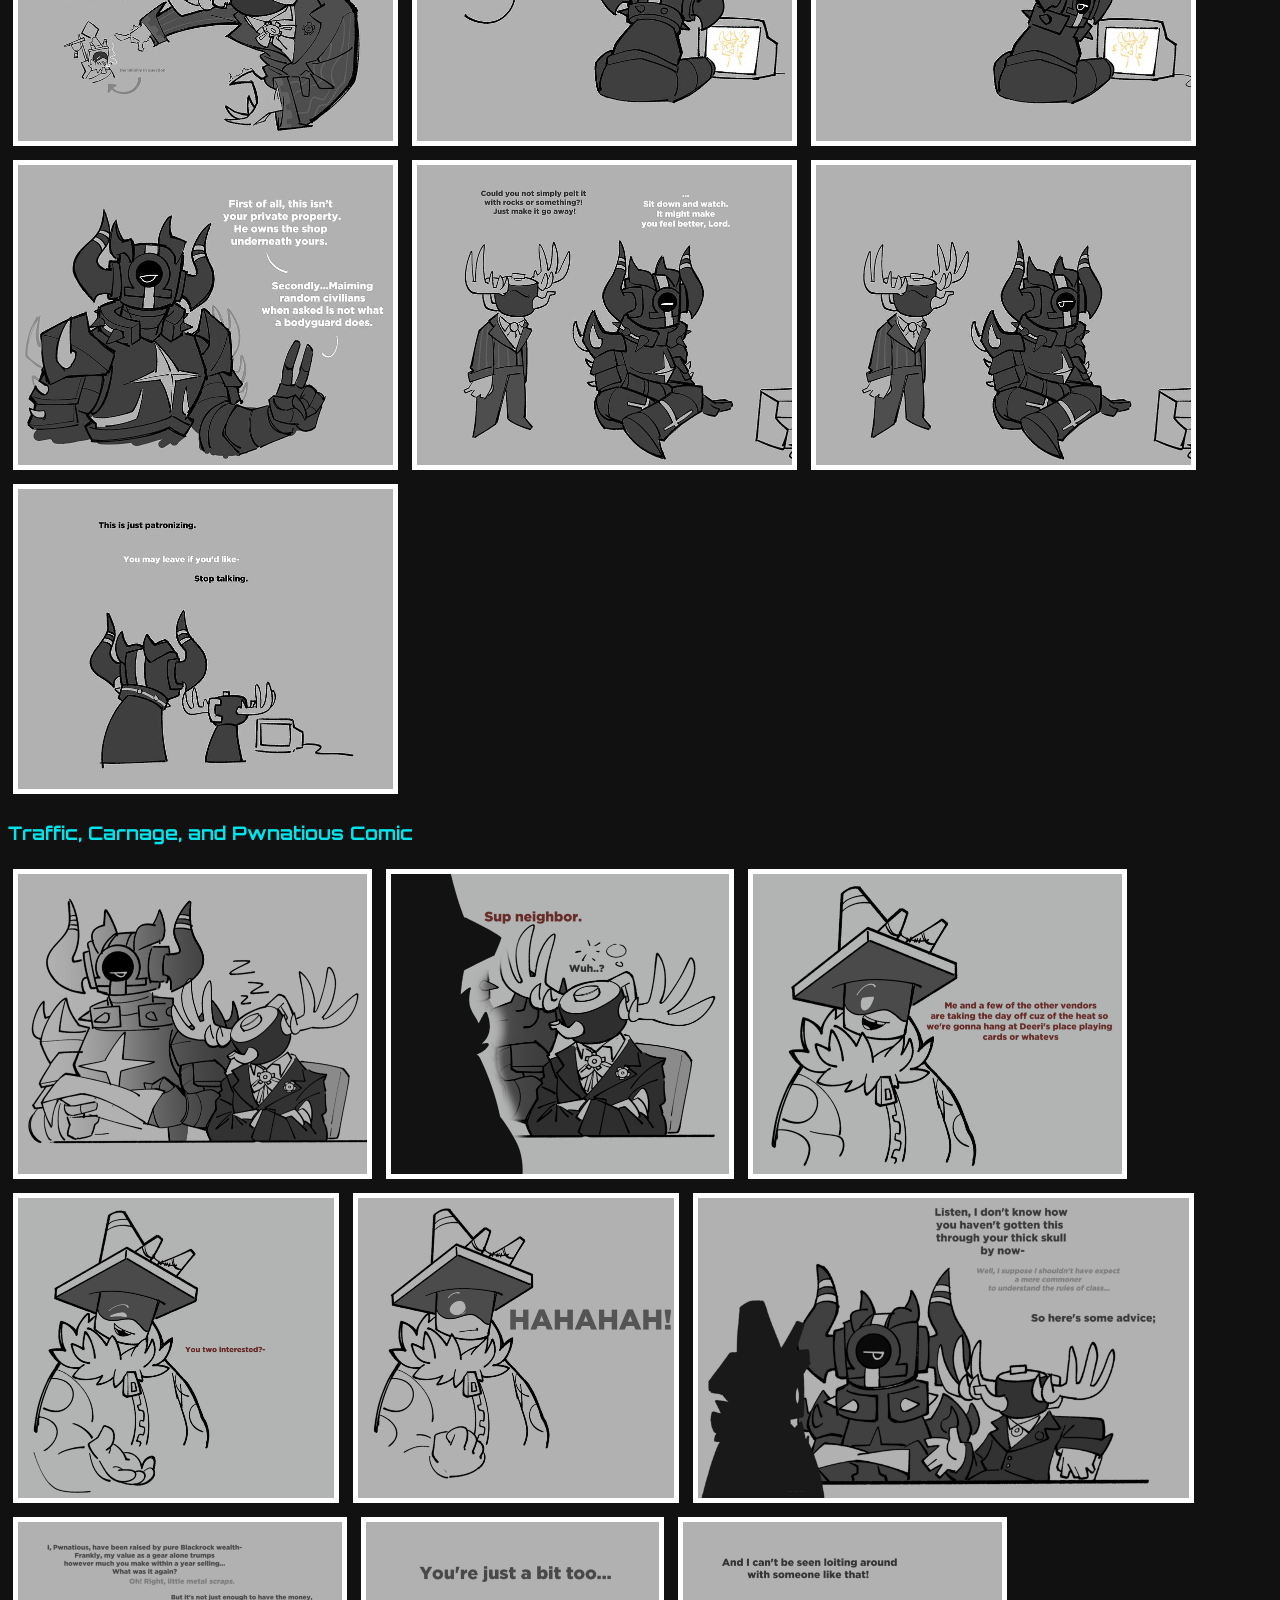
==== commit 9606acc3: "Mild Changes" ====
--- a/ComicOrUnused/index.html
+++ b/ComicOrUnused/index.html
@@ -137,16 +137,13 @@
                 are able to have their own biological spawns without sacrificing their 
                 gears.
             </p>
-            
+        
+            <h3>Icedagger</h3>
             <p>There isn't much lore for Icedagger at the moment, but we do know 
                 that Icedagger is related to the Swords as siblings by blood. Banhammer 
                 and Sword are Icedagger's nephews with Dom and Valk being his grand 
                 nephews!
             </p>
-            <div class="relationships">
-                <p>Icedagger's Relationships</p>
-            </div>
-            <h3>Icedagger</h3>
             <img src="../Images/Icedagger.png" alt="Icedagger_Render" class="render3">
             <p>Below is art made by Phighting's official artists of Icedagger.</p>
             <div class="blue-horn">
@@ -319,6 +316,7 @@
             <img src="../Images/NPCs/VoidStarBanhammerComic1.png" class="images">
             <img src="../Images/NPCs/VoidStarBanhammerComic2.png" class="images">
             <img src="../Images/NPCs/VoidStarBanhammerComic3.png" class="images">
+            <p>&copy; Phighting by Boggio</p>
         </footer>
     </body>
 </html>
--- a/global.css
+++ b/global.css
@@ -70,7 +70,7 @@
 
 .images {
     height: 300px;
-    border: 5px solid black;
+    border: 5px solid white;
     margin: 5px;
 }
 
@@ -178,6 +178,14 @@
 .comic-link {
     text-decoration:none;
     color: white;
+    background:linear-gradient( to right, rgb(249, 8, 8), rgb(255, 149, 0));
+    padding: 1%;
+    border-radius: 10px;
+}
+
+.comic-link:hover, .comic-link:focus-visible {
+    transition: all 0.4s ease-in-out;
+    border: 2px solid white;
 }
 
 /* Relationship Tables */
@@ -196,6 +204,13 @@
     color: #00E4EB;
 }
 
+/* stupid bird man that I hate */
+
+.bird-man {
+    
+}
+
+
 /* Media Stuff (also a cry for help) */
 
 @media (max-width:600px) {
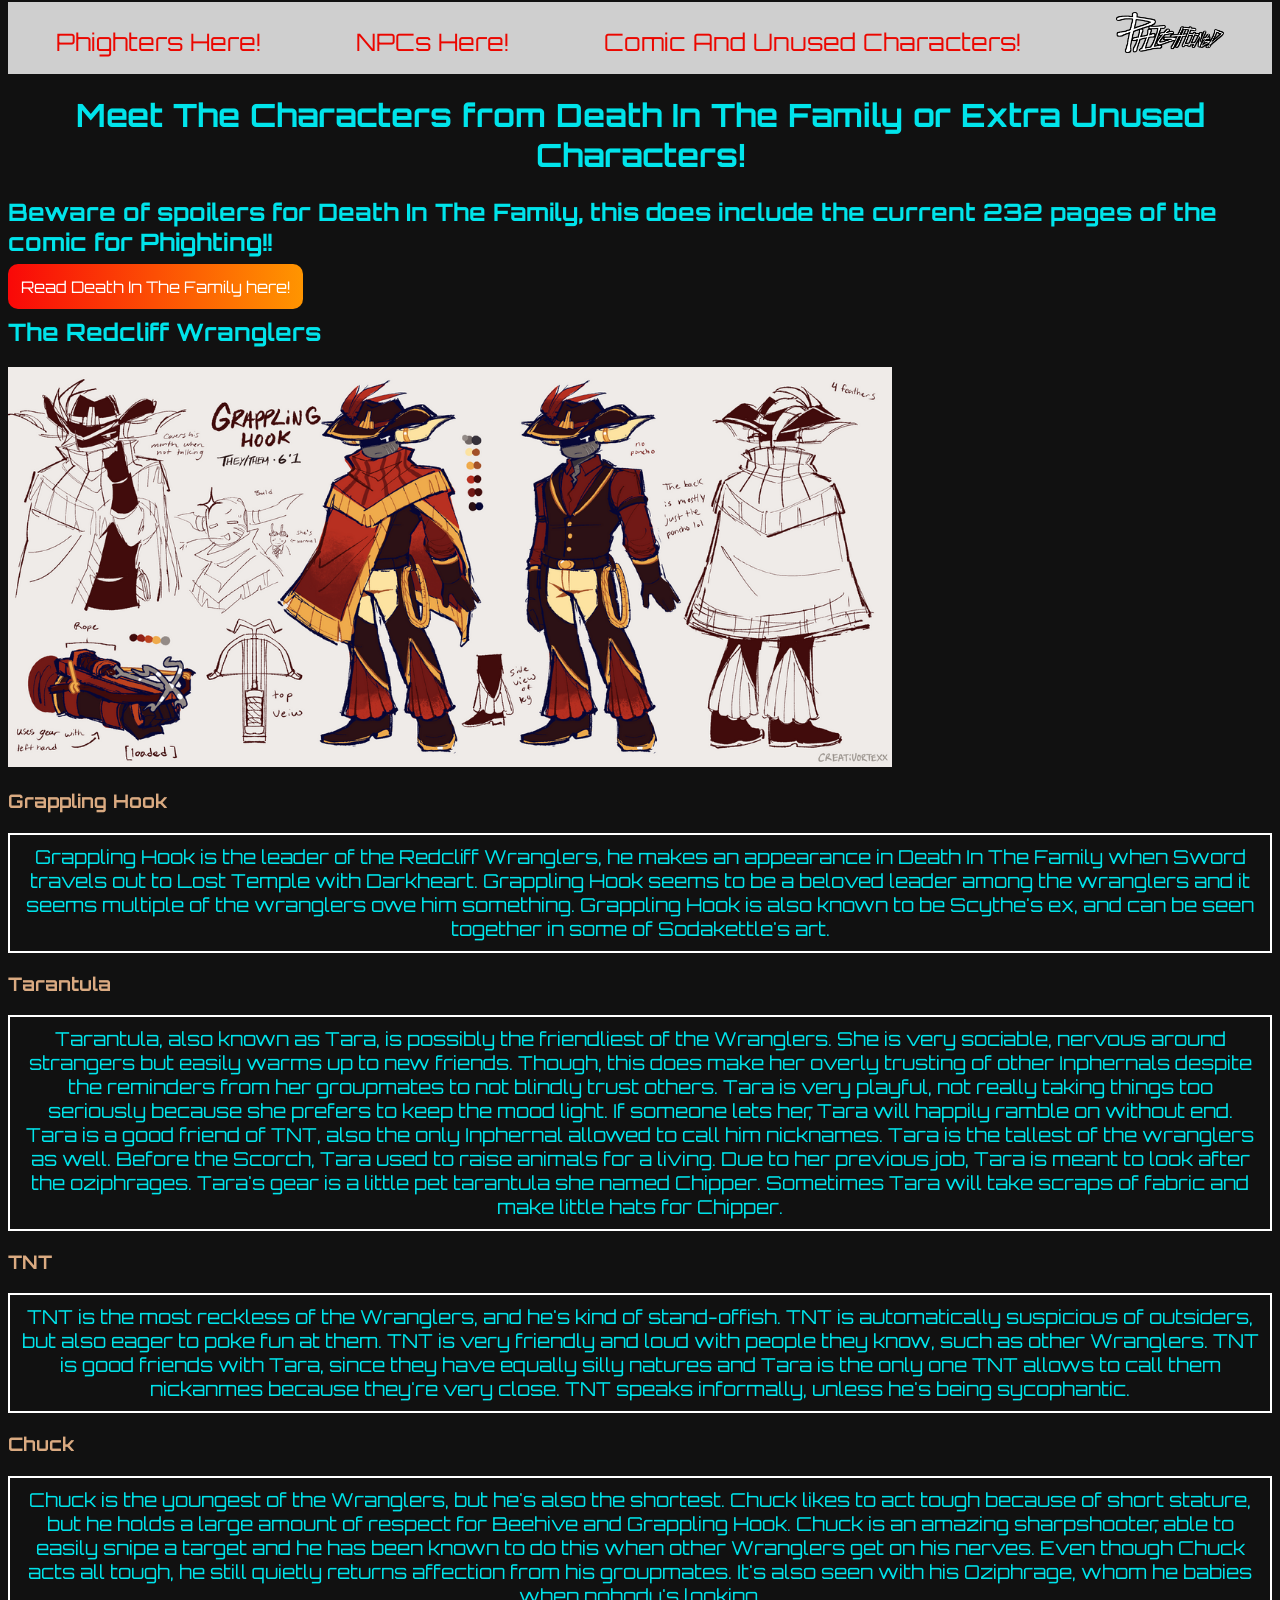
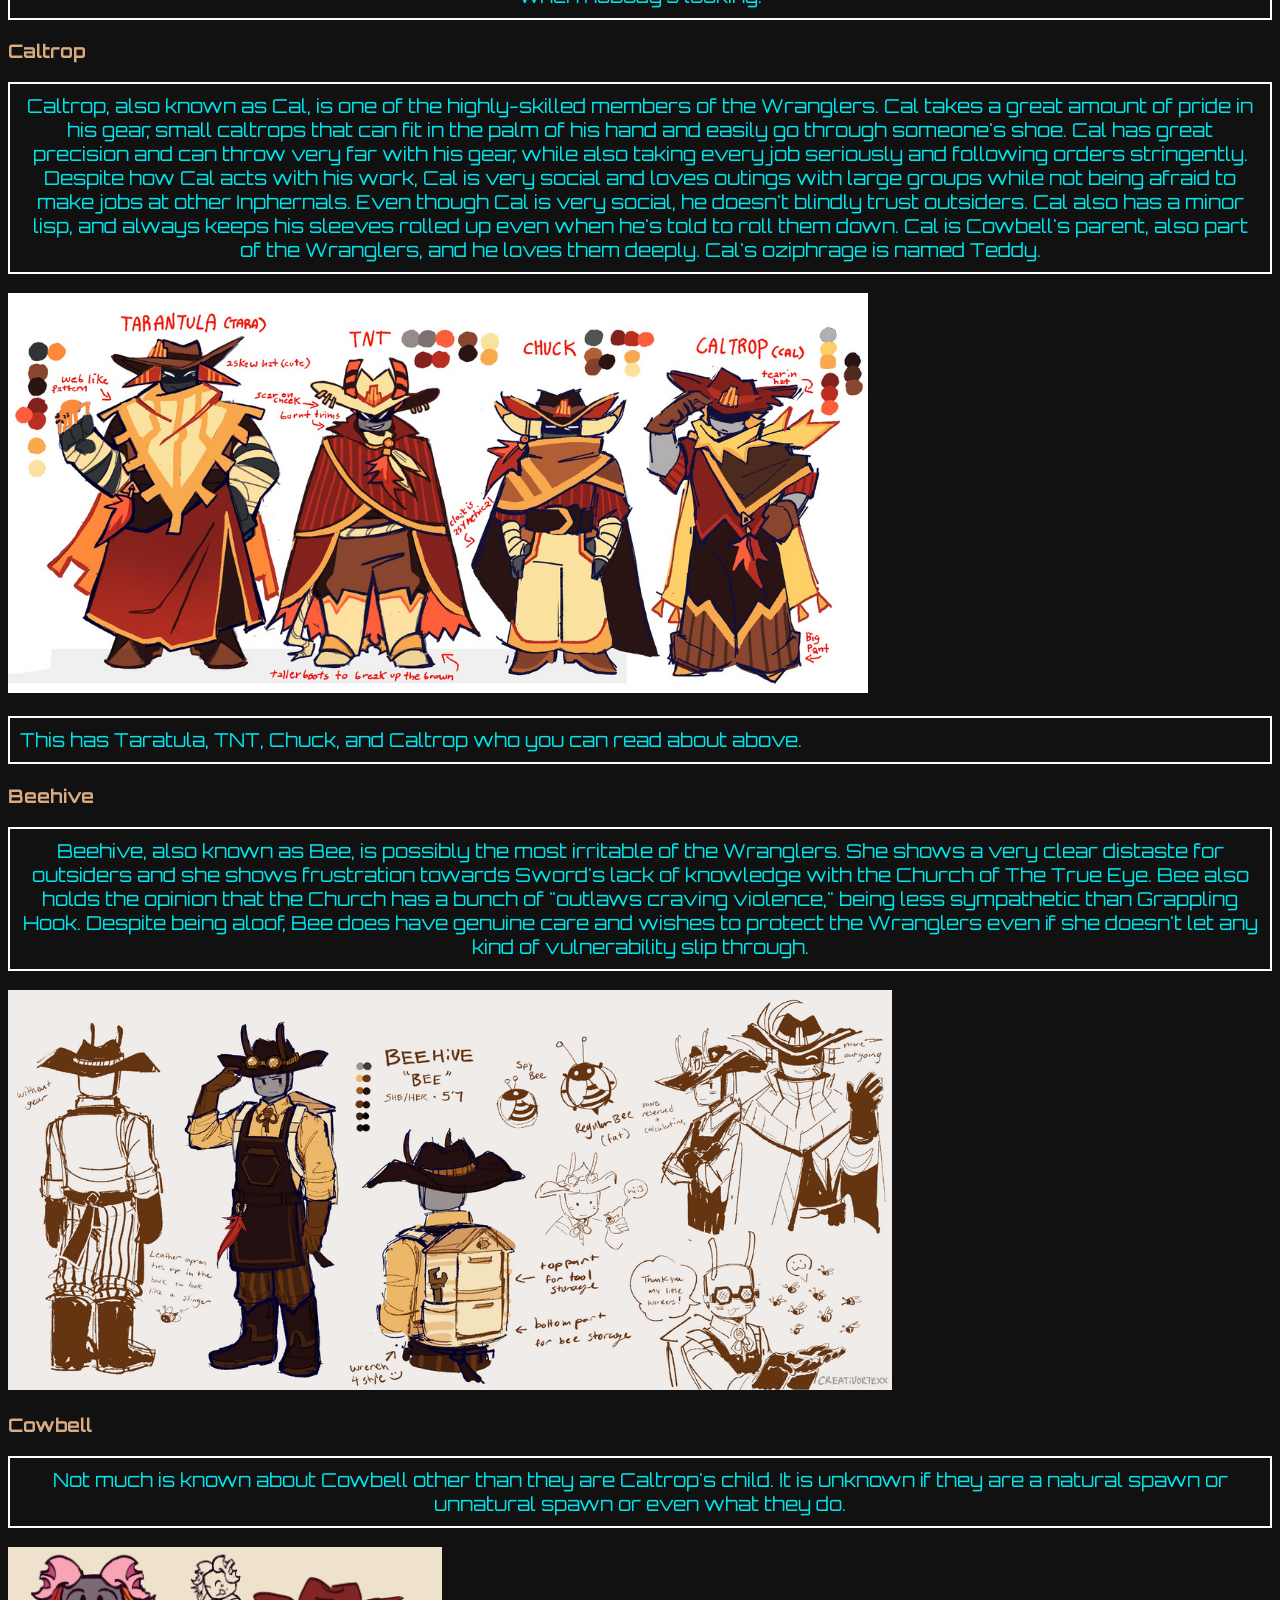
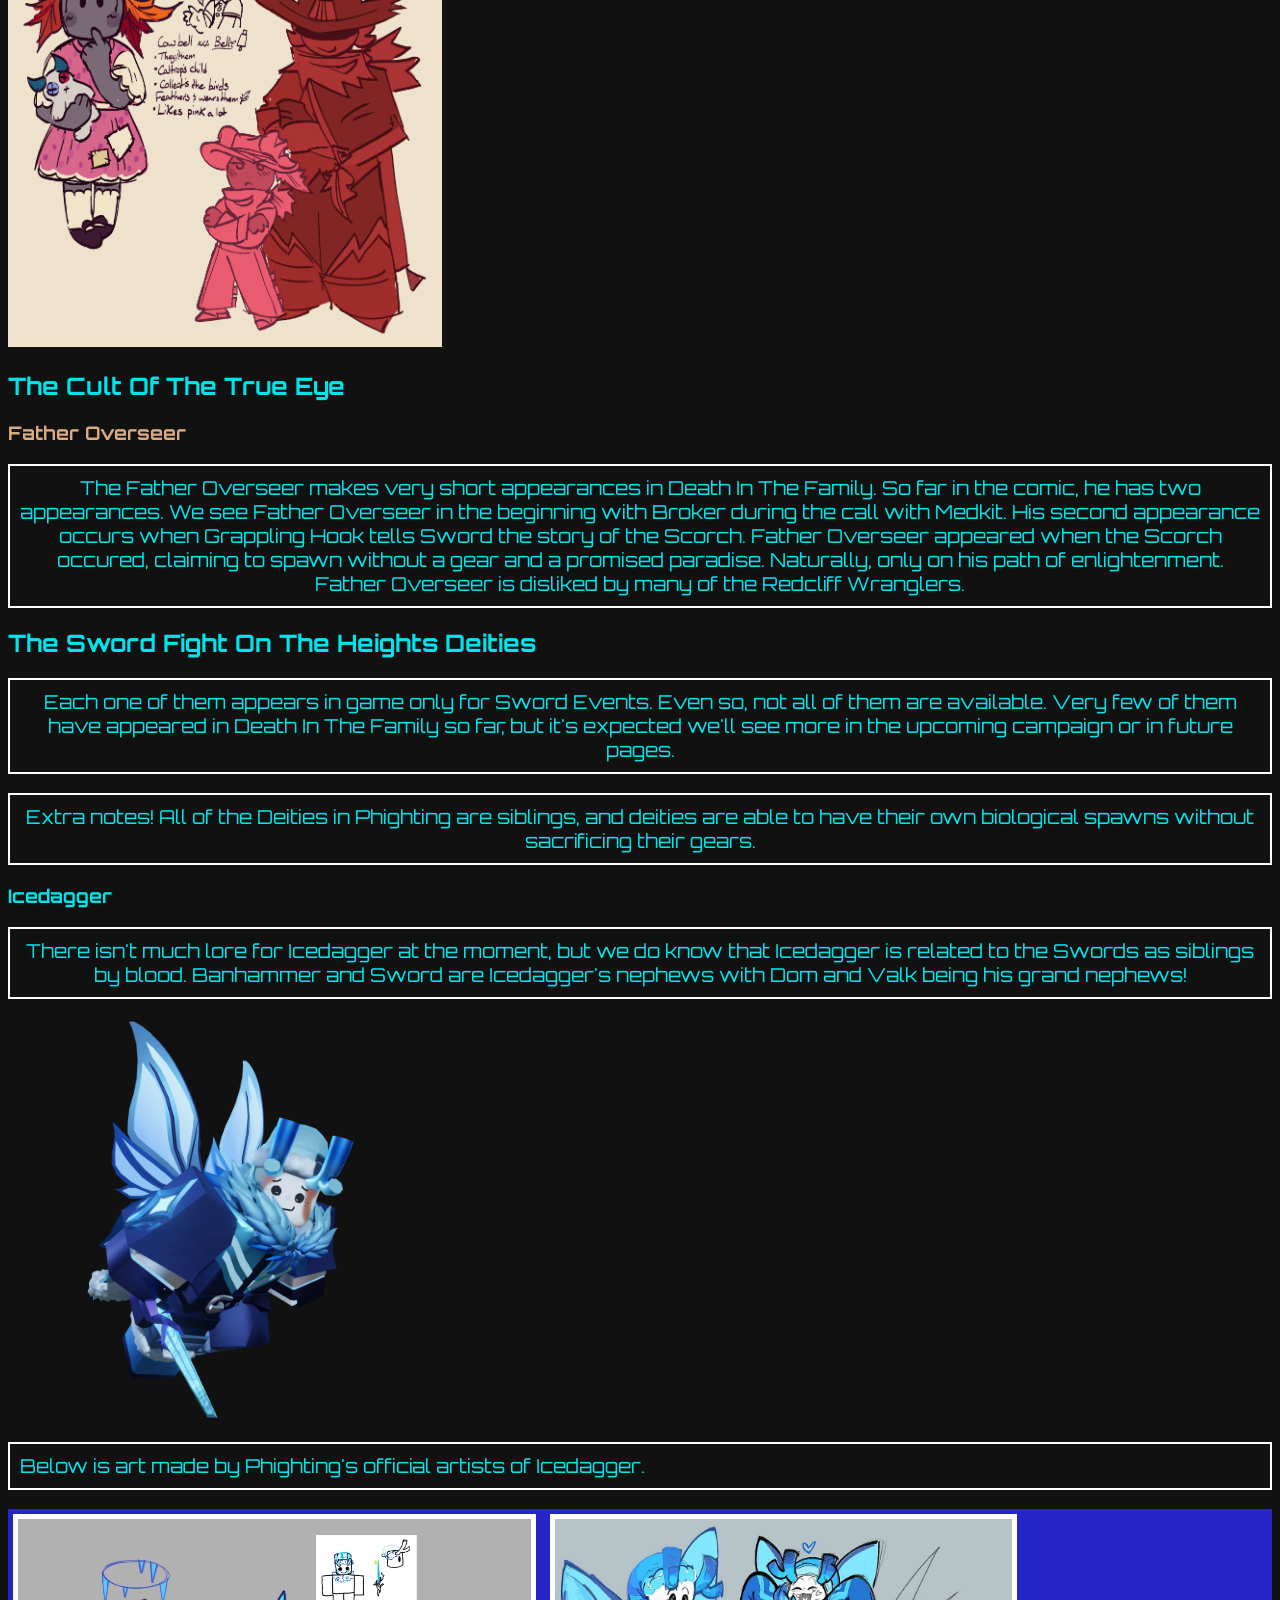
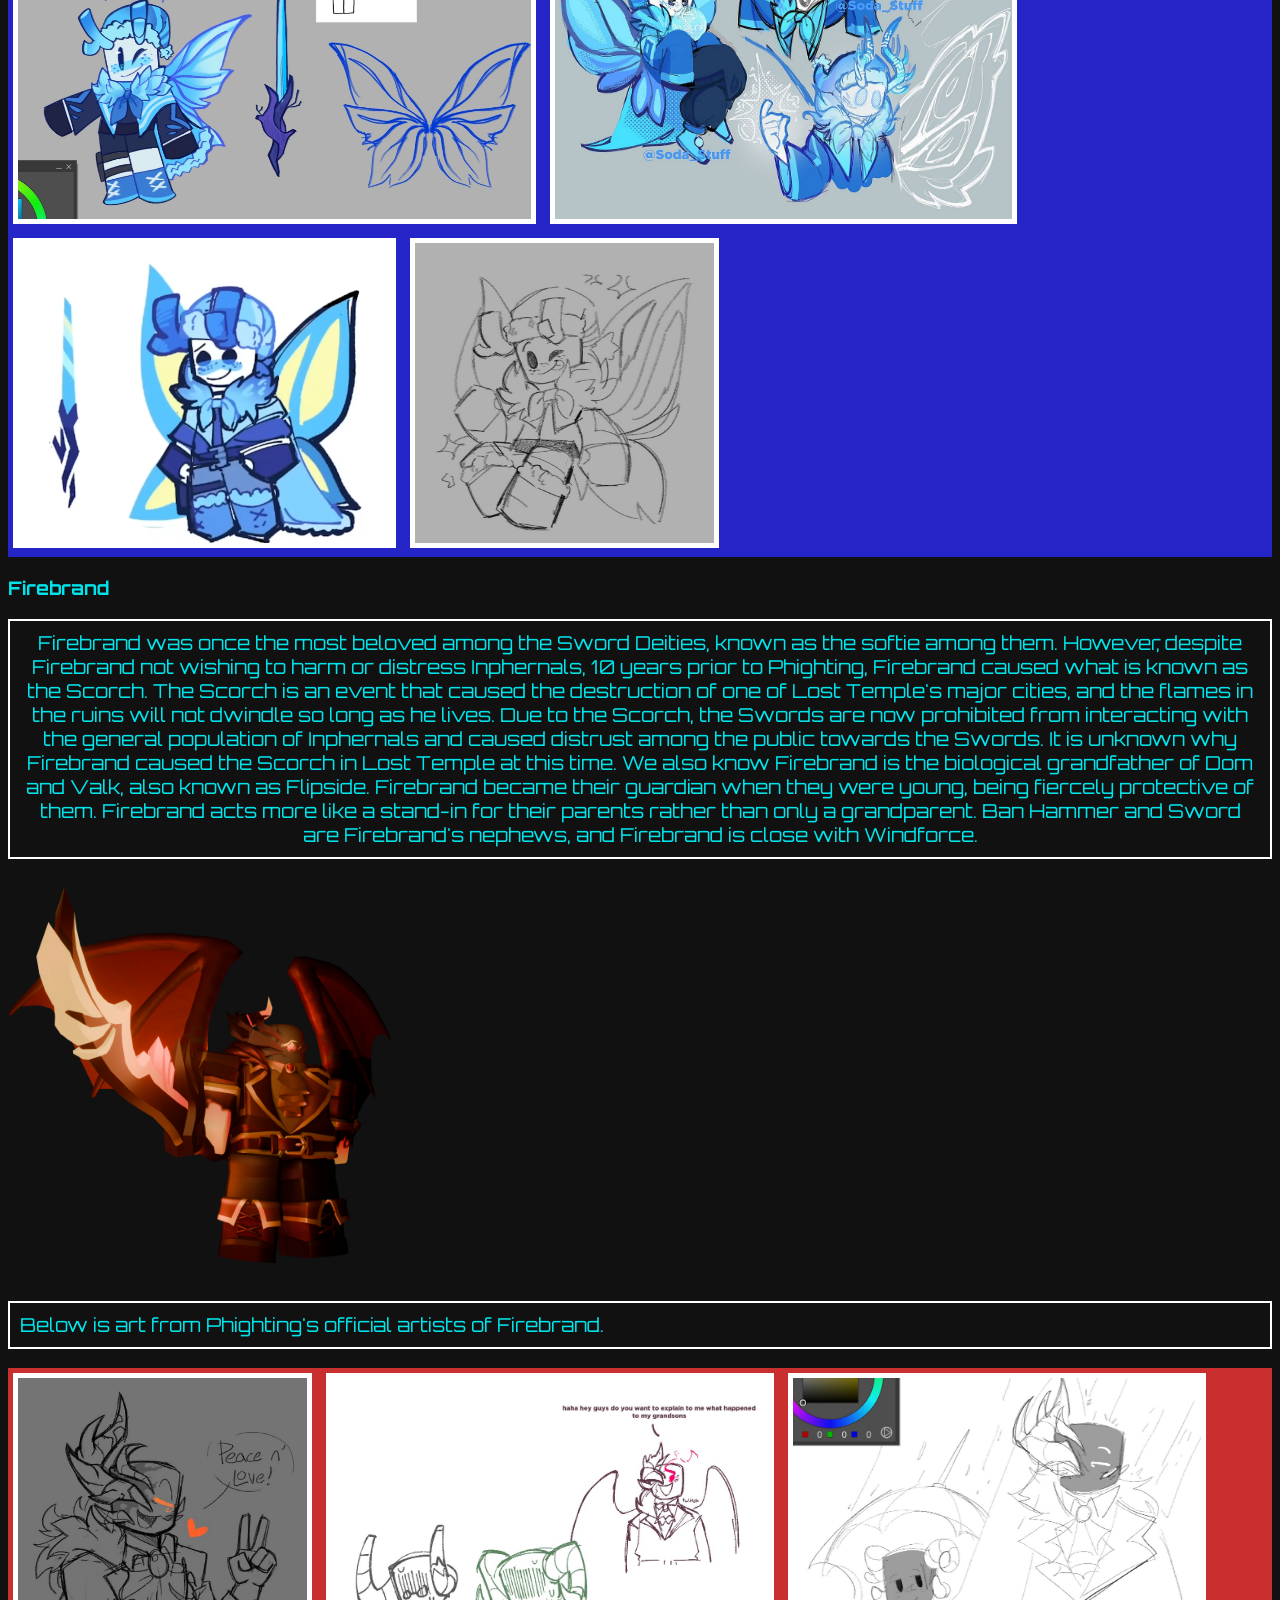
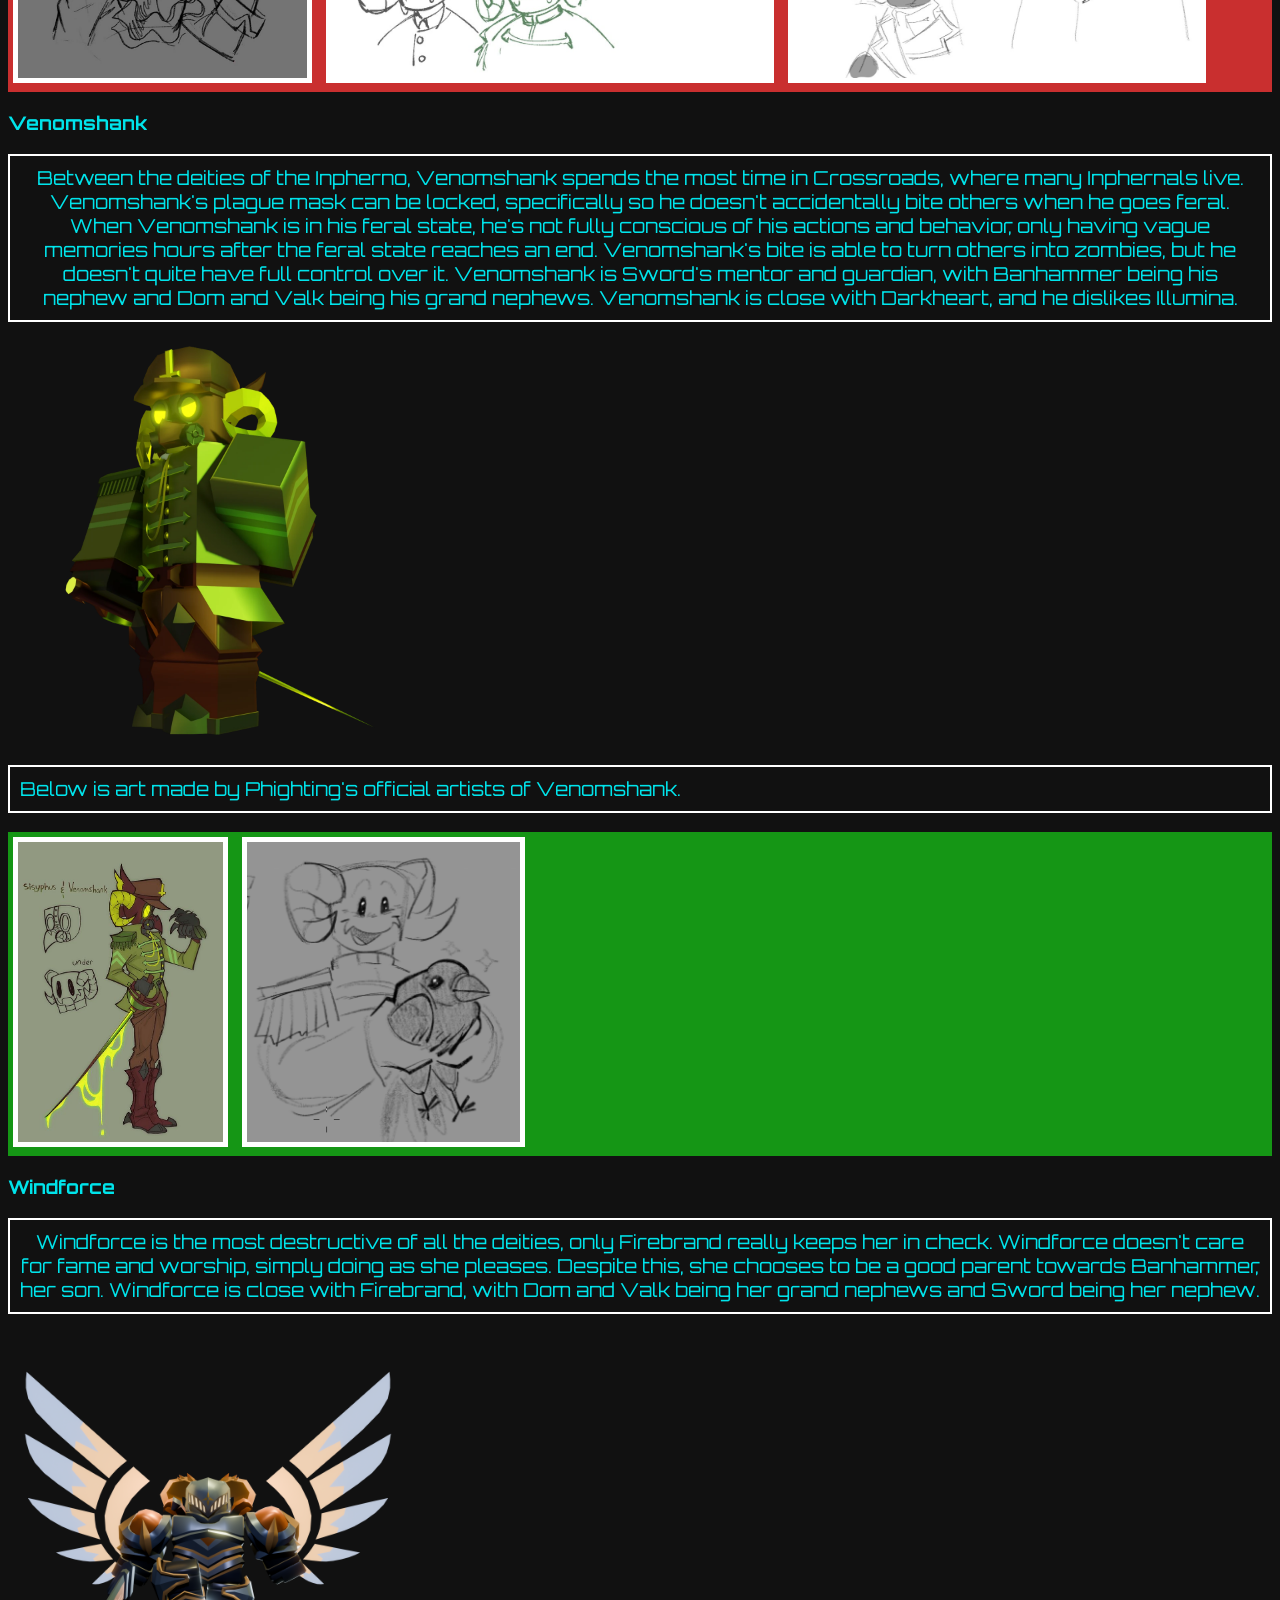
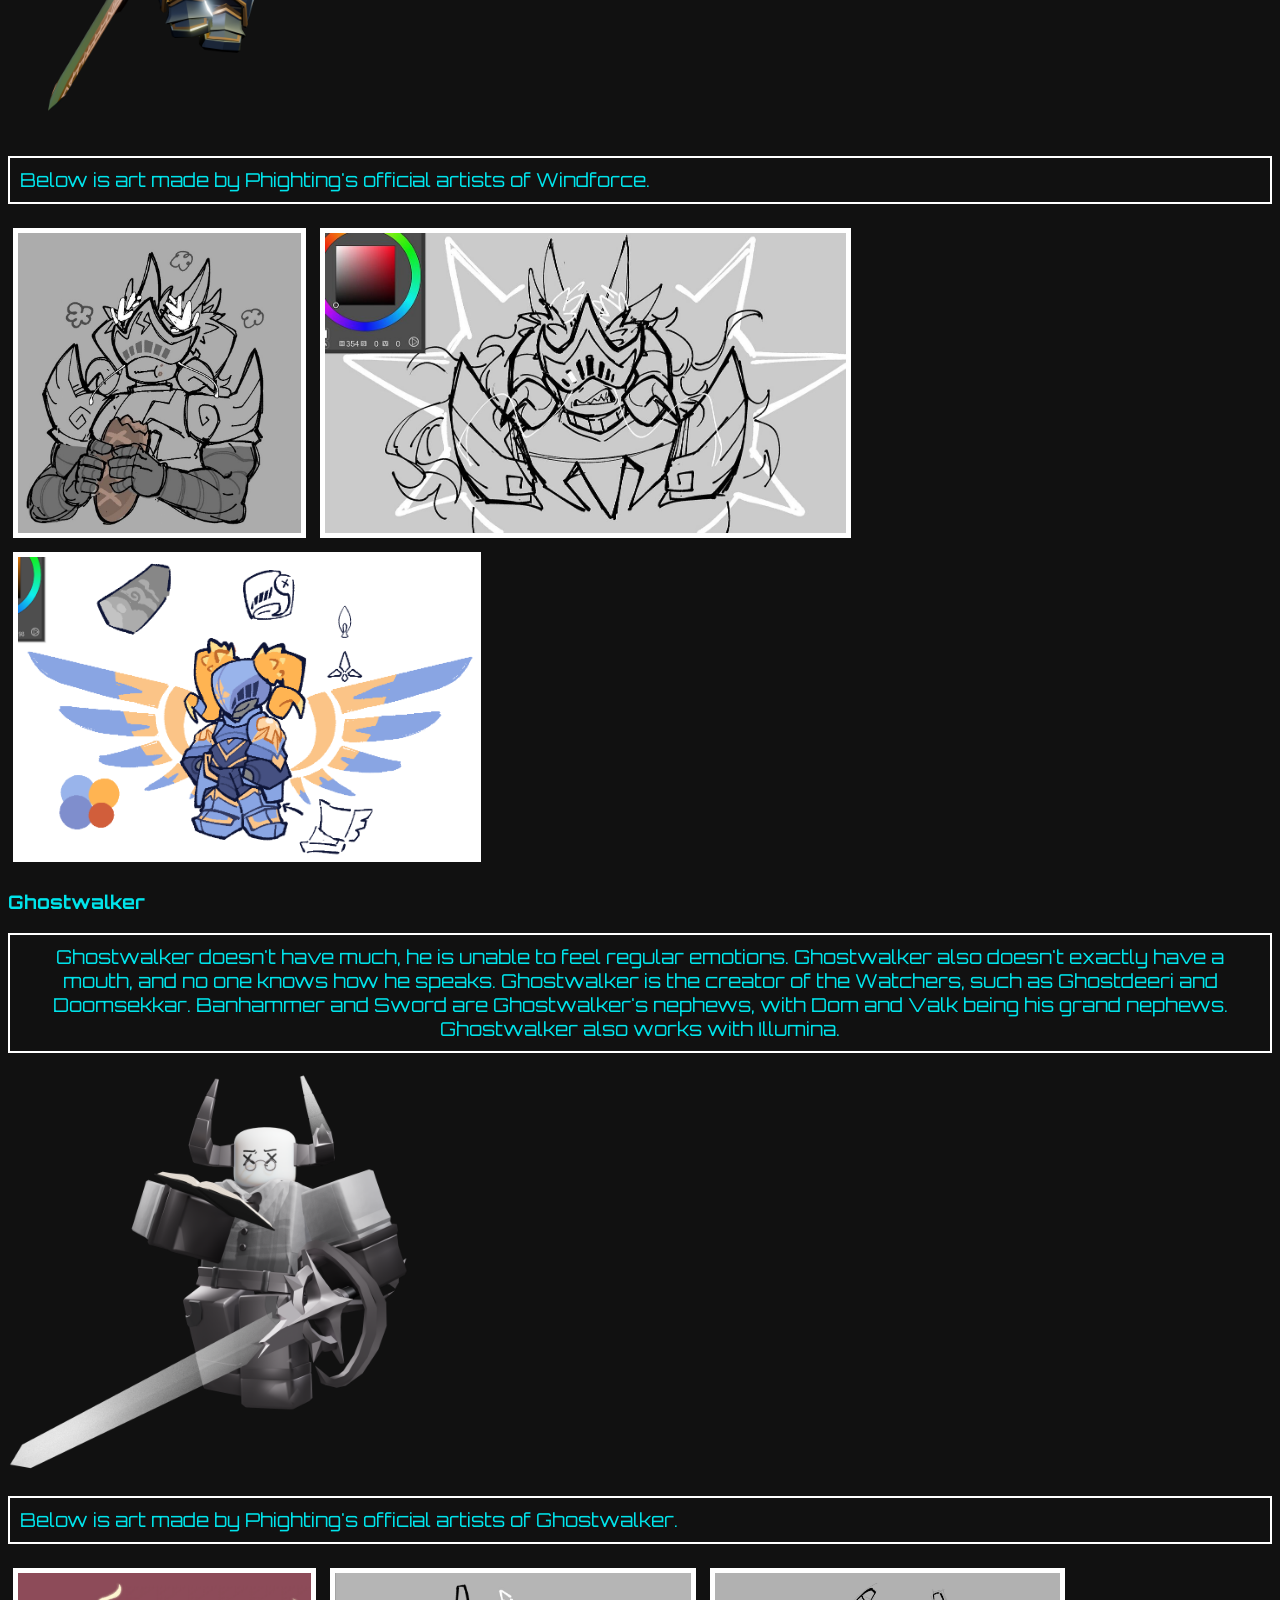
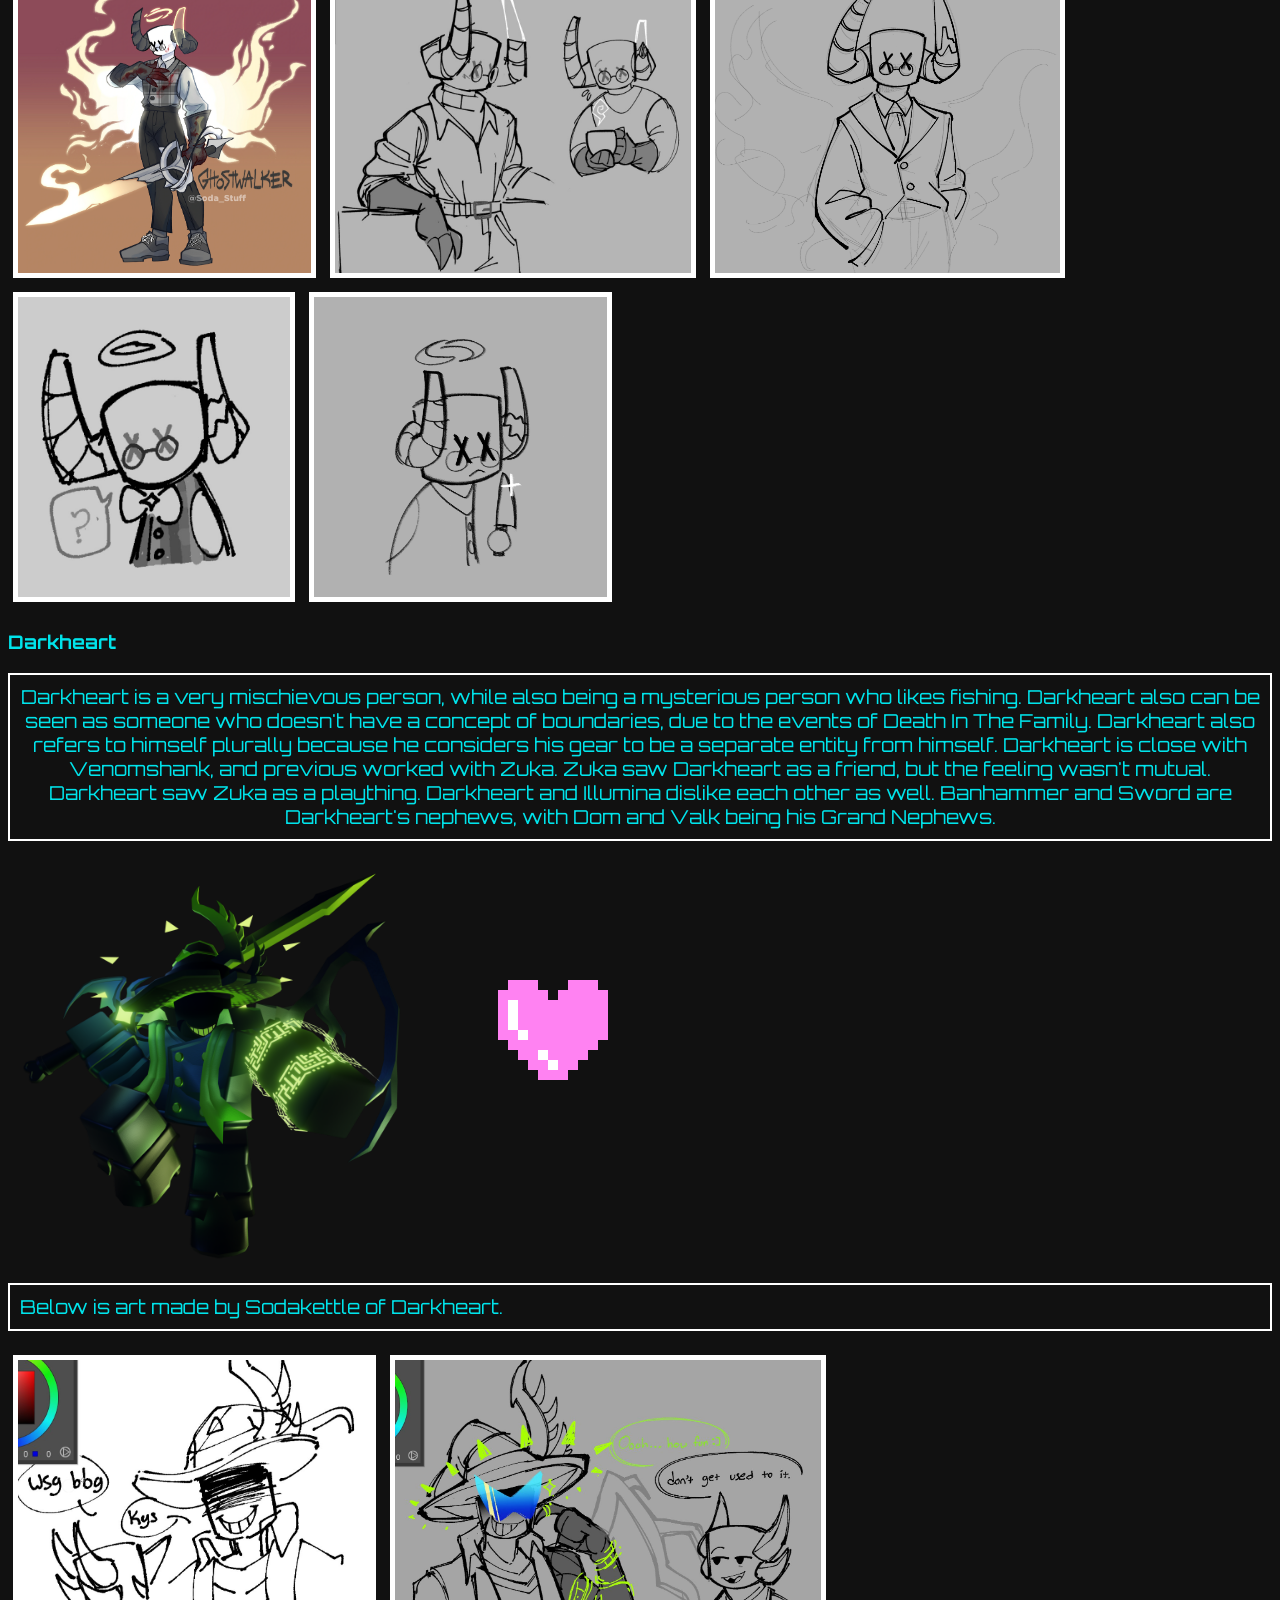
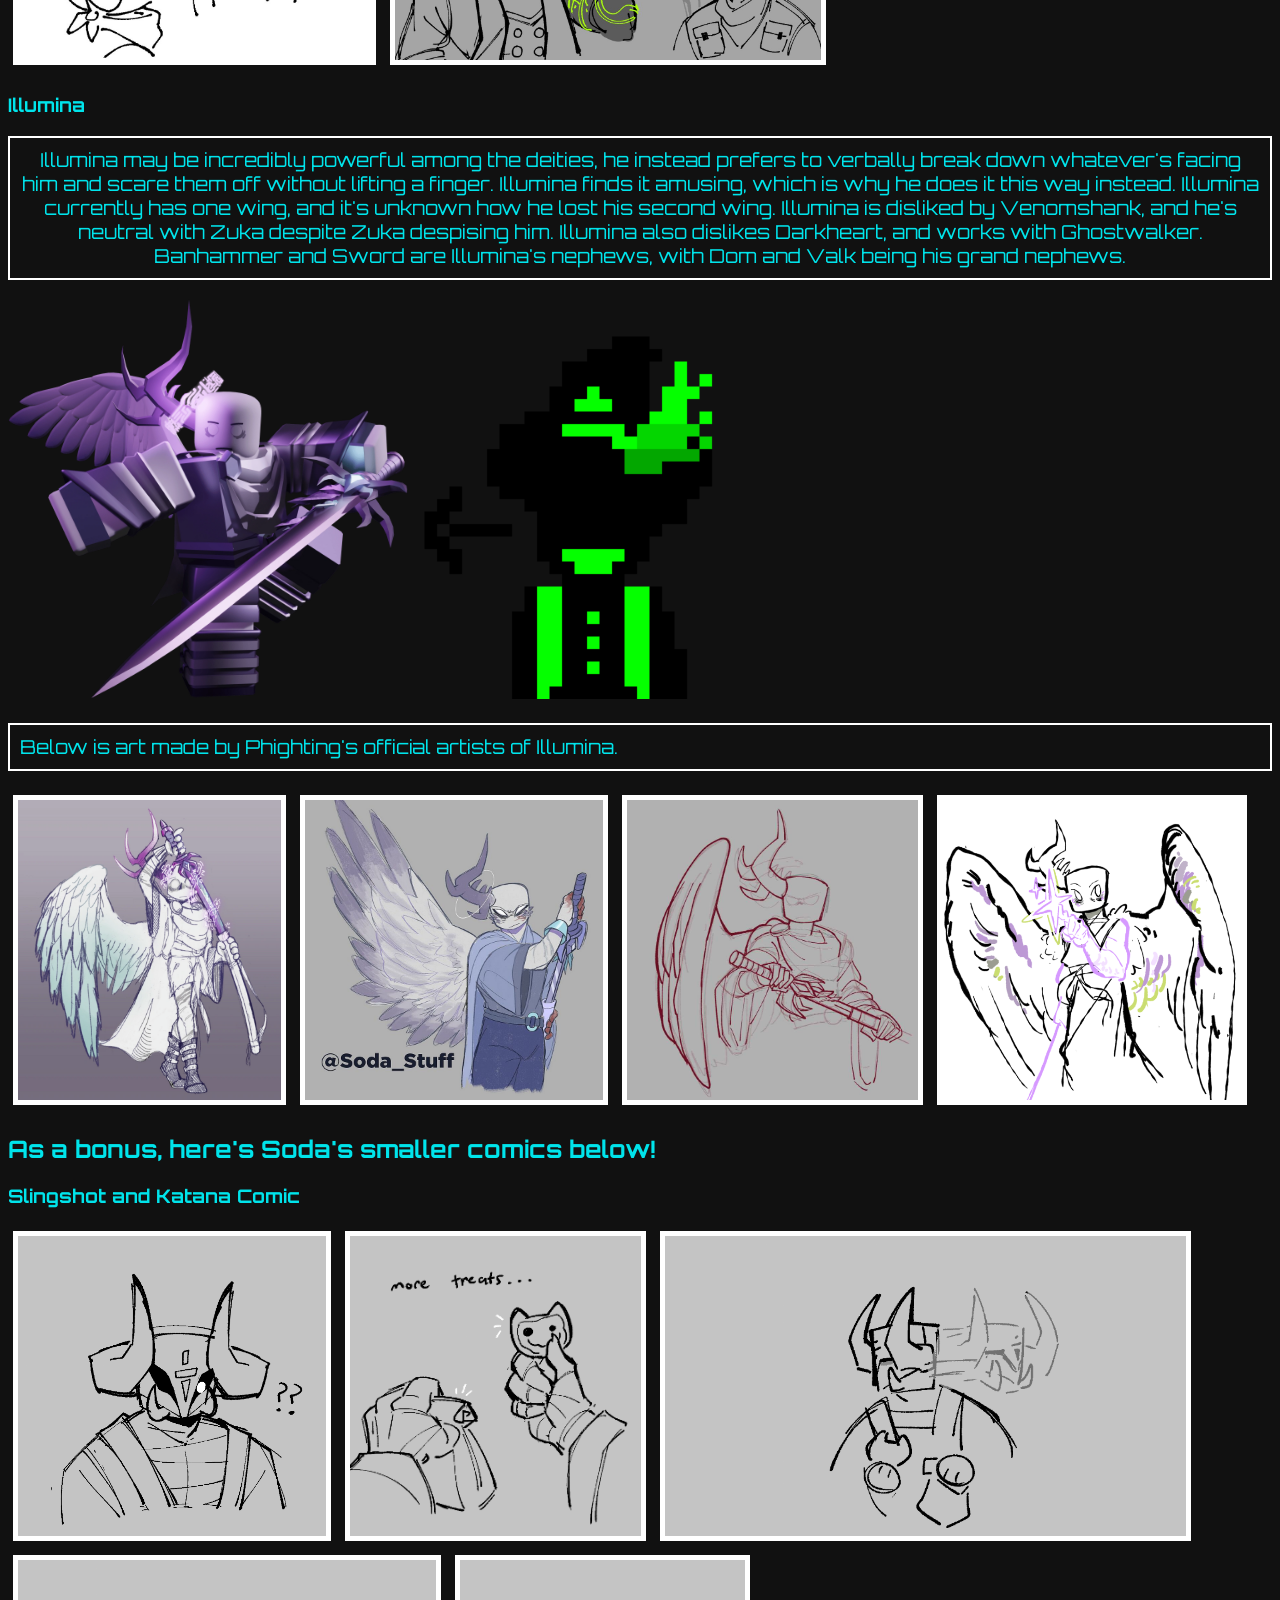
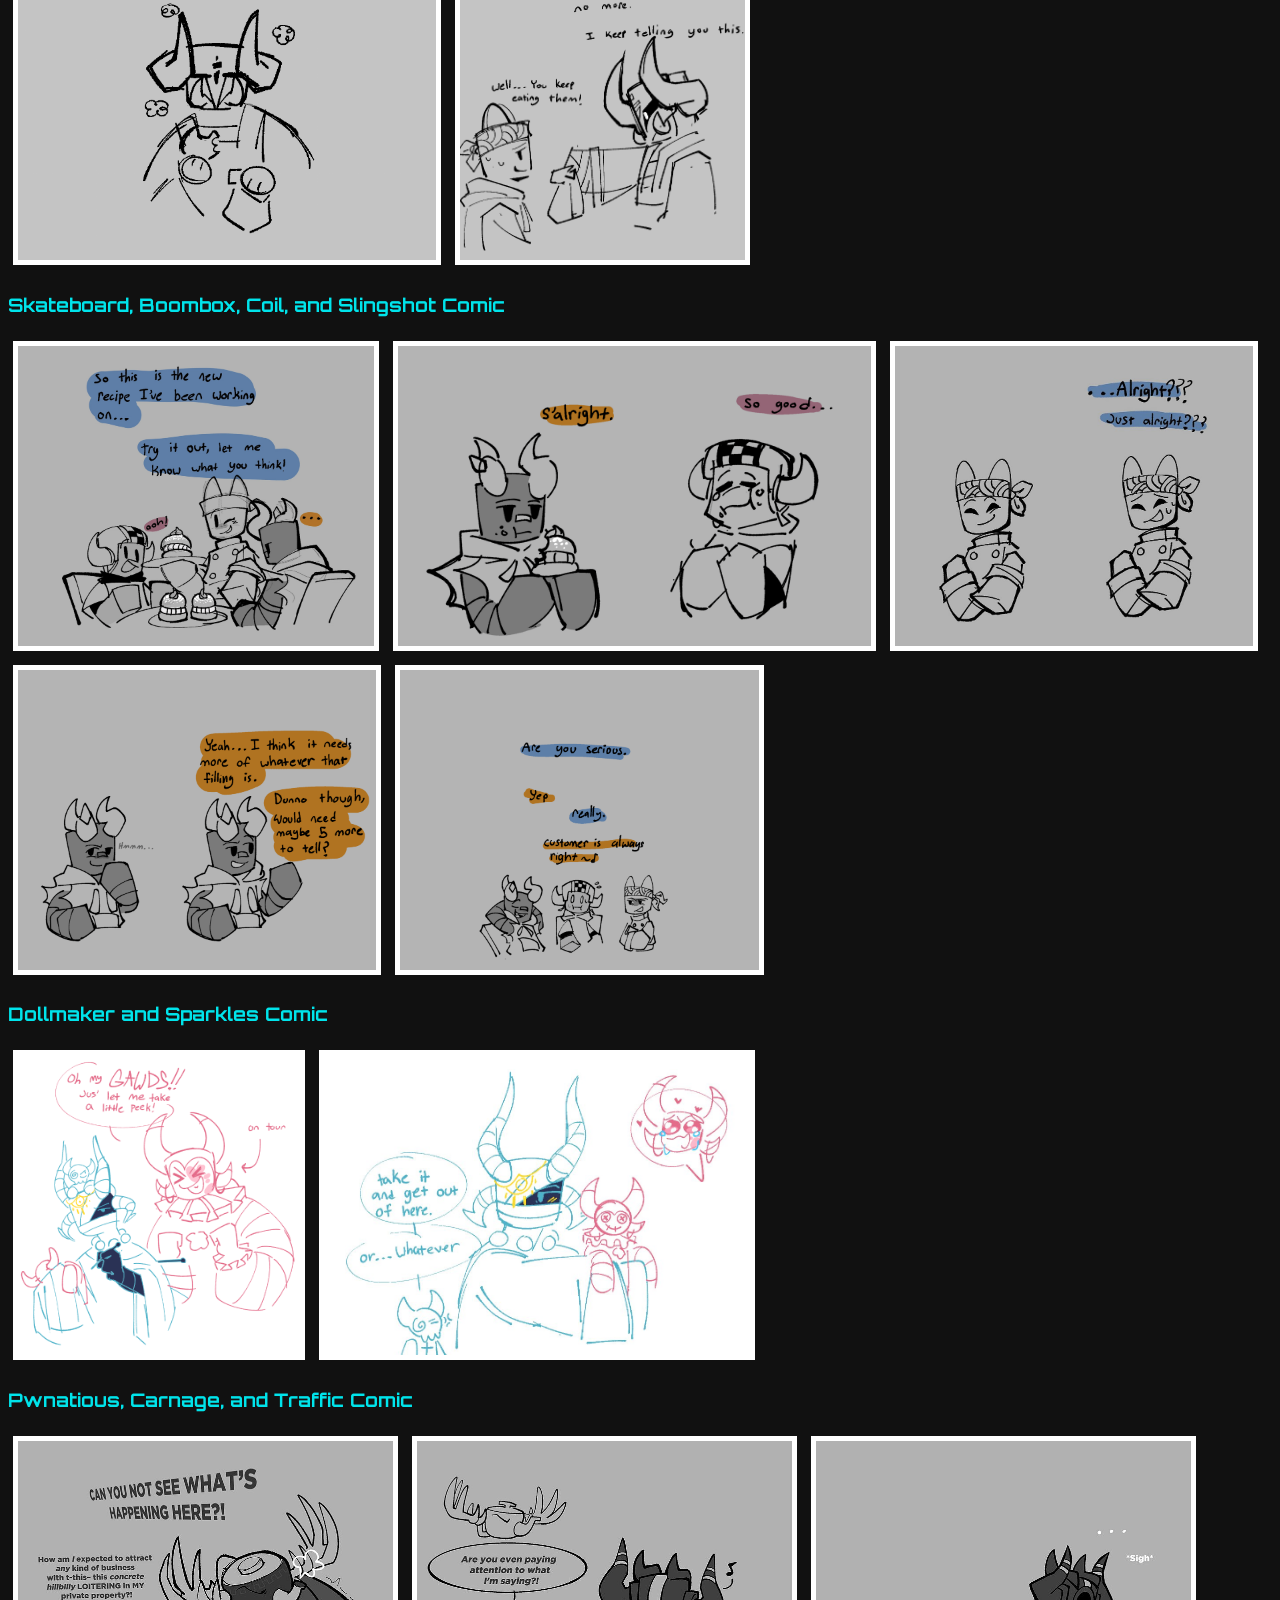
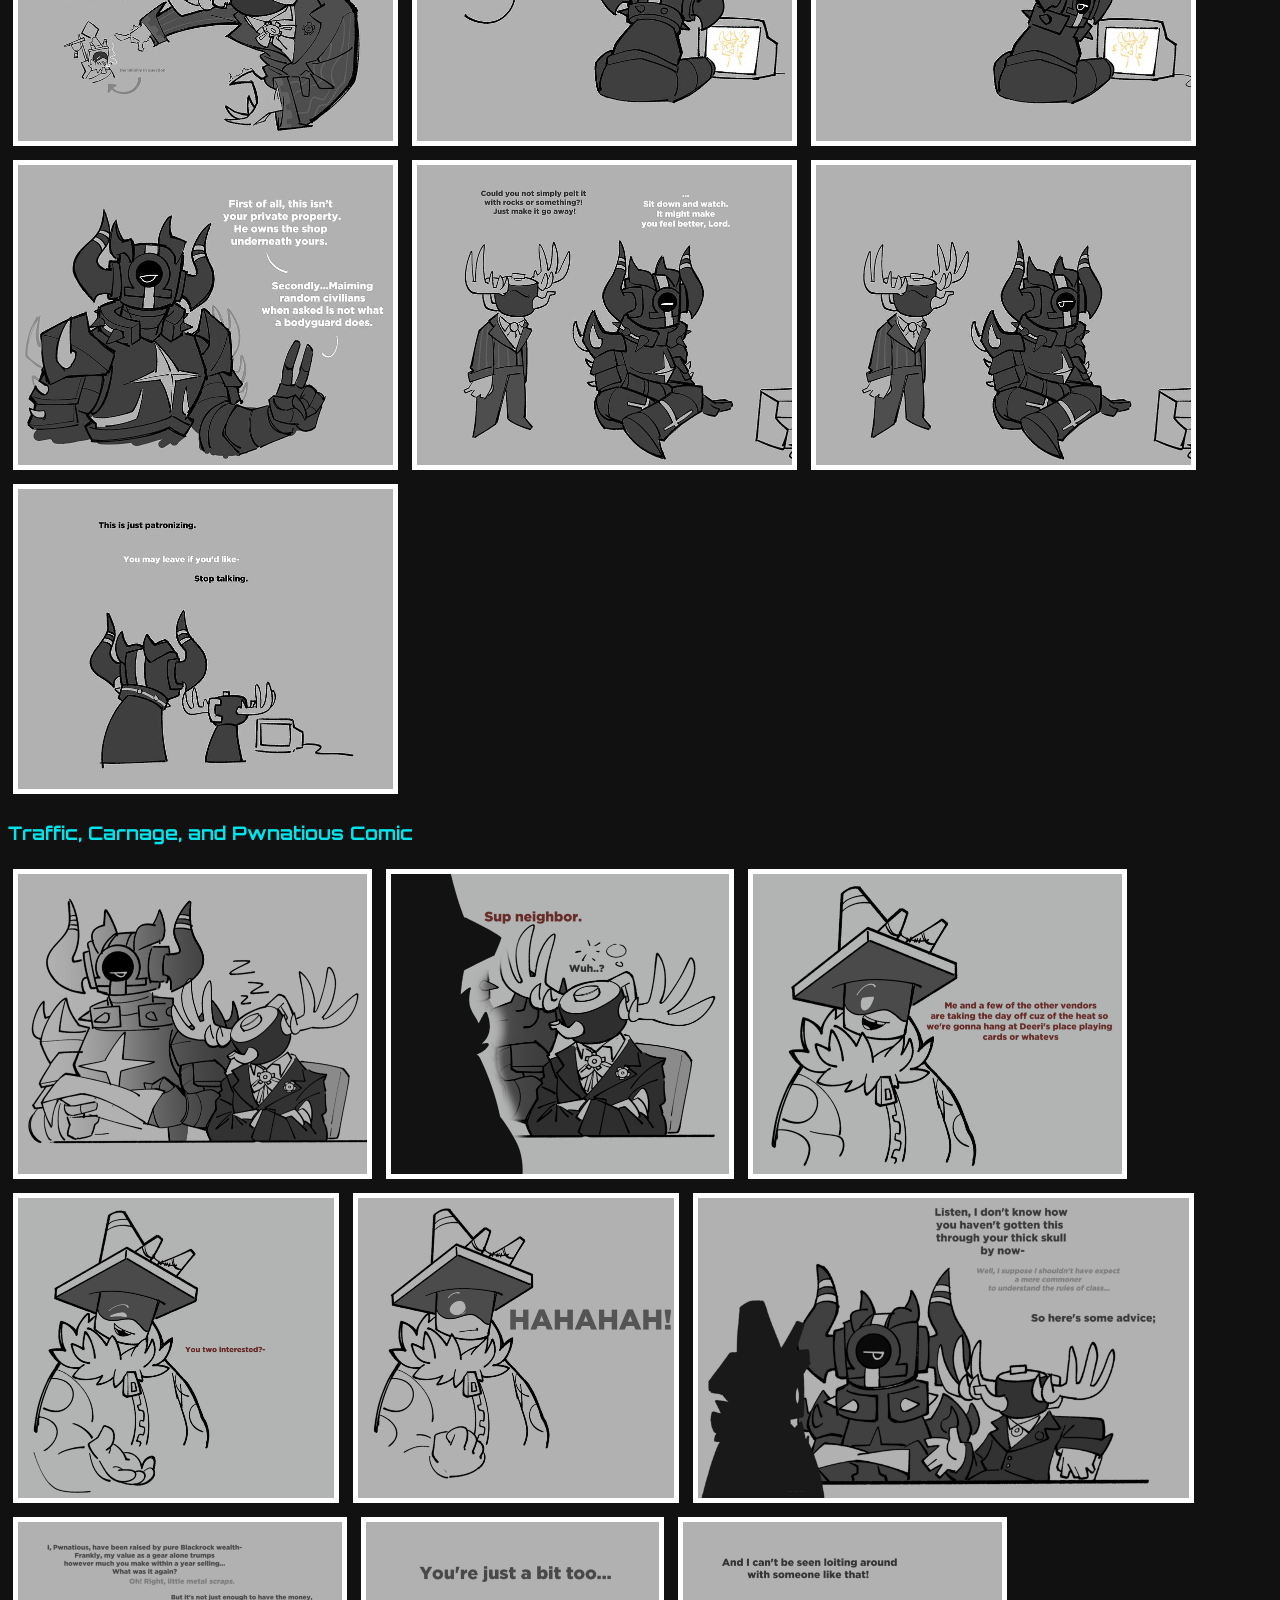
==== commit ba019dd2: "That Bird I hate" ====
--- a/ComicOrUnused/index.html
+++ b/ComicOrUnused/index.html
@@ -243,7 +243,10 @@
                 well. Banhammer and Sword are Darkheart's nephews, with Dom and Valk
                 being his Grand Nephews.
             </p>
-            <img src="../Images/Darkheart.png" alt="Darkheart_Render" class="render3">
+            <img src="../Images/Darkheart.png" alt="Darkheart_Render" class="render3 petting">
+            <img src="../Images/Heart.png" class="heart1">
+            <img src="../Images/Heart.png" class="heart2">
+            <img src="../Images/Heart.png" class="heart3">
 
             <p>Below is art made by Sodakettle of Darkheart.</p>
             <img src="../Images/ZukaDarkheartSodaArt1.png" alt="ZukaDarkheart1" class="images">
@@ -260,7 +263,8 @@
                 Ghostwalker. Banhammer and Sword are Illumina's nephews, with 
                 Dom and Valk being his grand nephews.
             </p>
-            <img src="../Images/Illumina.png" alt="Illumina_Render" class="render3">
+            <img src="../Images/Illumina.png" alt="Illumina_Render" class="render3 bird-man">
+            <img src="../Images/Comic/New Piskel-1.png.png" class="render3">
             <p>Below is art made by Phighting's official artists of Illumina.</p>
             <img src="../Images/Comic/IlluminaArt1.png" class="images">
             <img src="../Images/Comic/IlluminaArt2.jpg" class="images">
--- a/global.css
+++ b/global.css
@@ -207,8 +207,38 @@
 /* stupid bird man that I hate */
 
 .bird-man {
-    
-}
+    transition: all 0.2s ease;
+}
+
+.bird-man:active, .bird-man:focus-visible {
+    transform:scaleY(0.1);
+}
+
+/* keyframe testing */
+
+@keyframes pet {
+    from {
+        transform:scaley(1)
+    }
+
+    to {
+        transform: scaley(0.8)
+    }
+}
+
+.petting:active, .petting:focus-visible {
+    animation: 0.3s steps(2) infinite pet;
+}
+
+/* darkheart hearts */
+
+
+
+.heart1, .heart2, .heart3 {
+    position: absolute;
+    transition: all 0.4s ease;
+}
+
 
 
 /* Media Stuff (also a cry for help) */
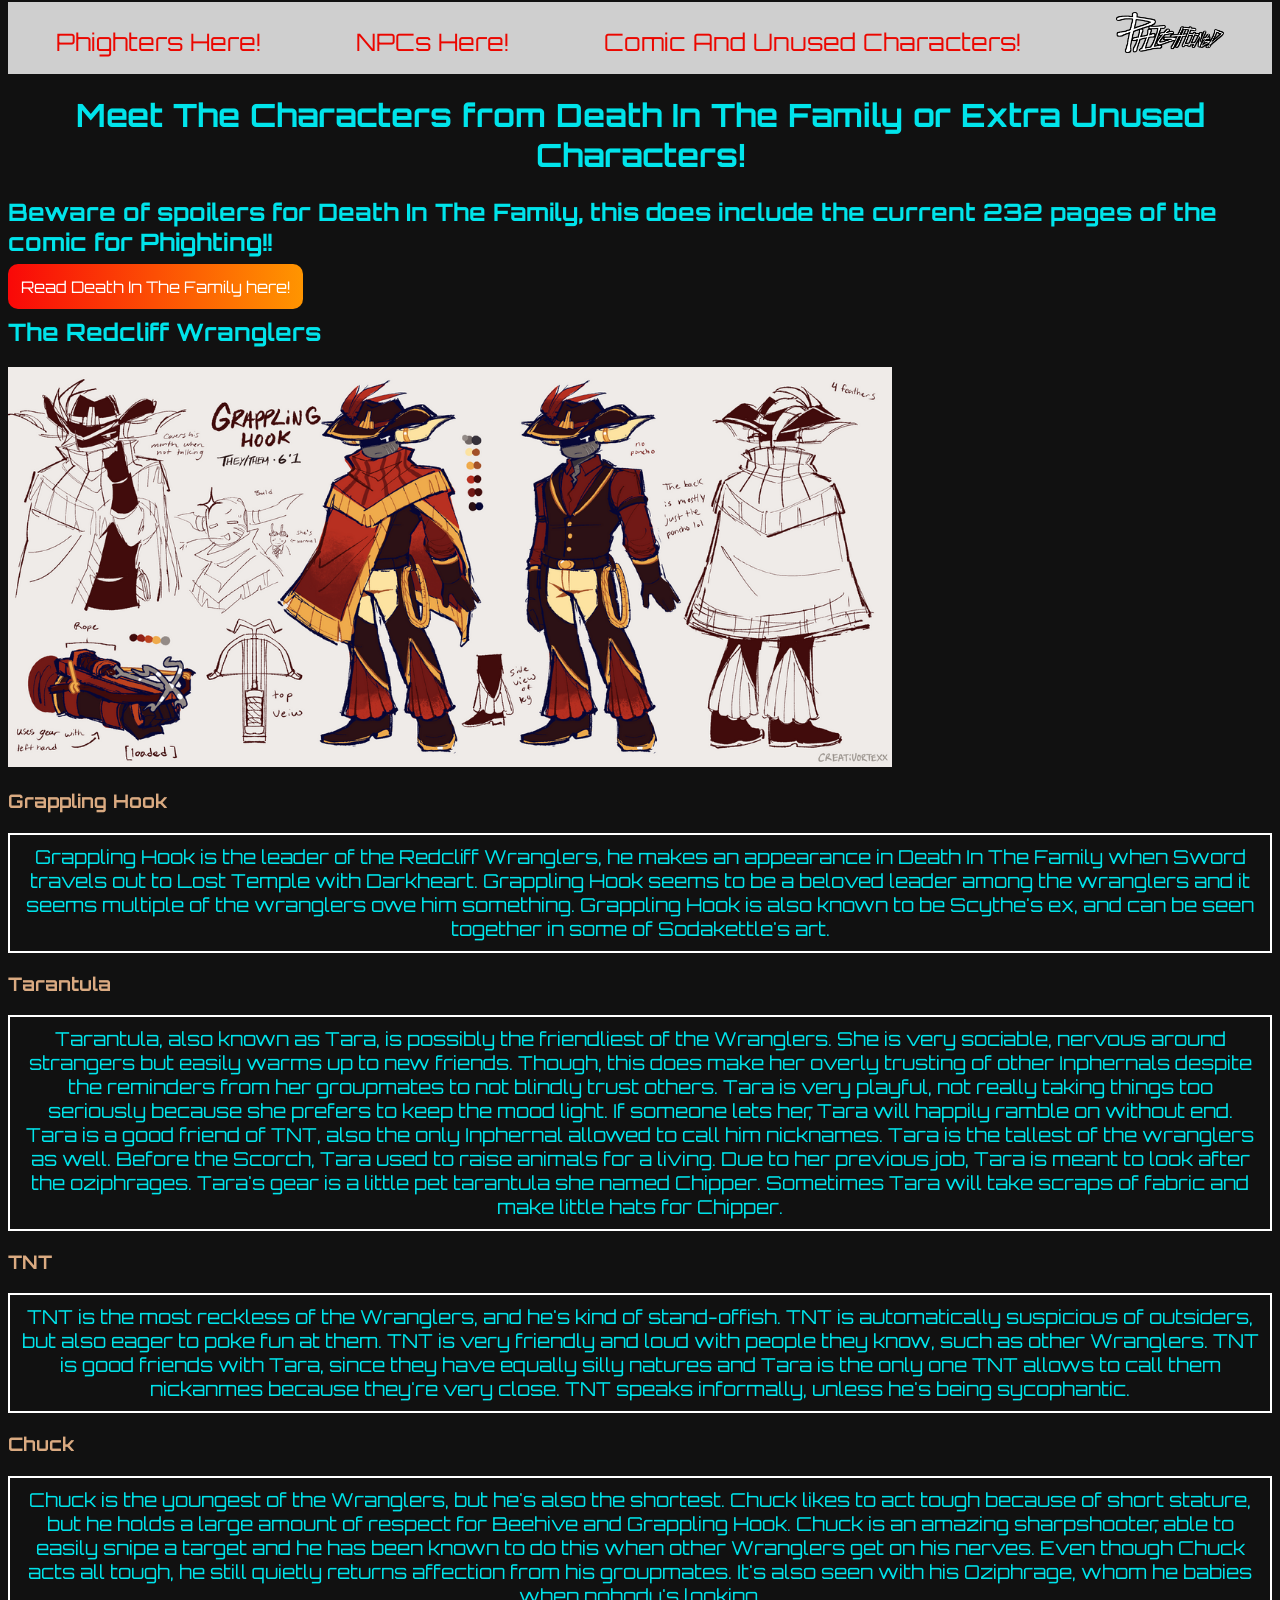
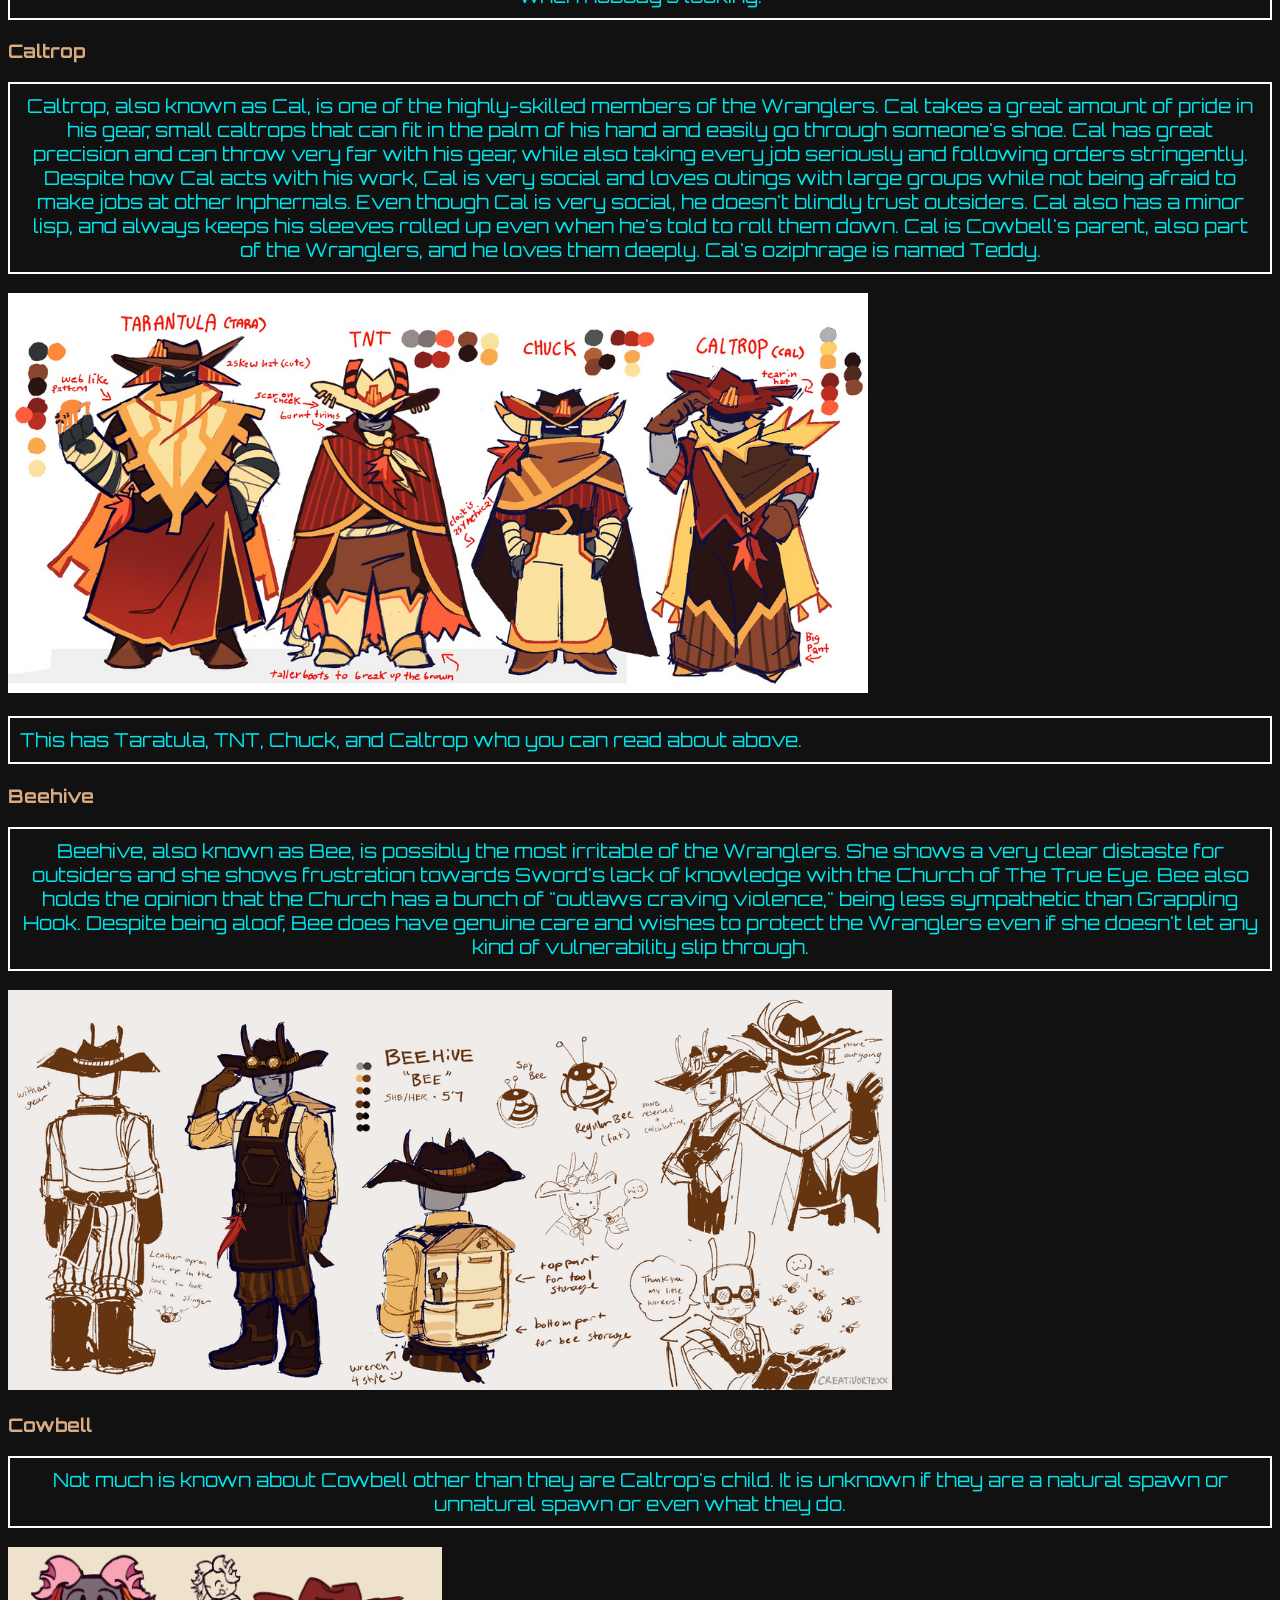
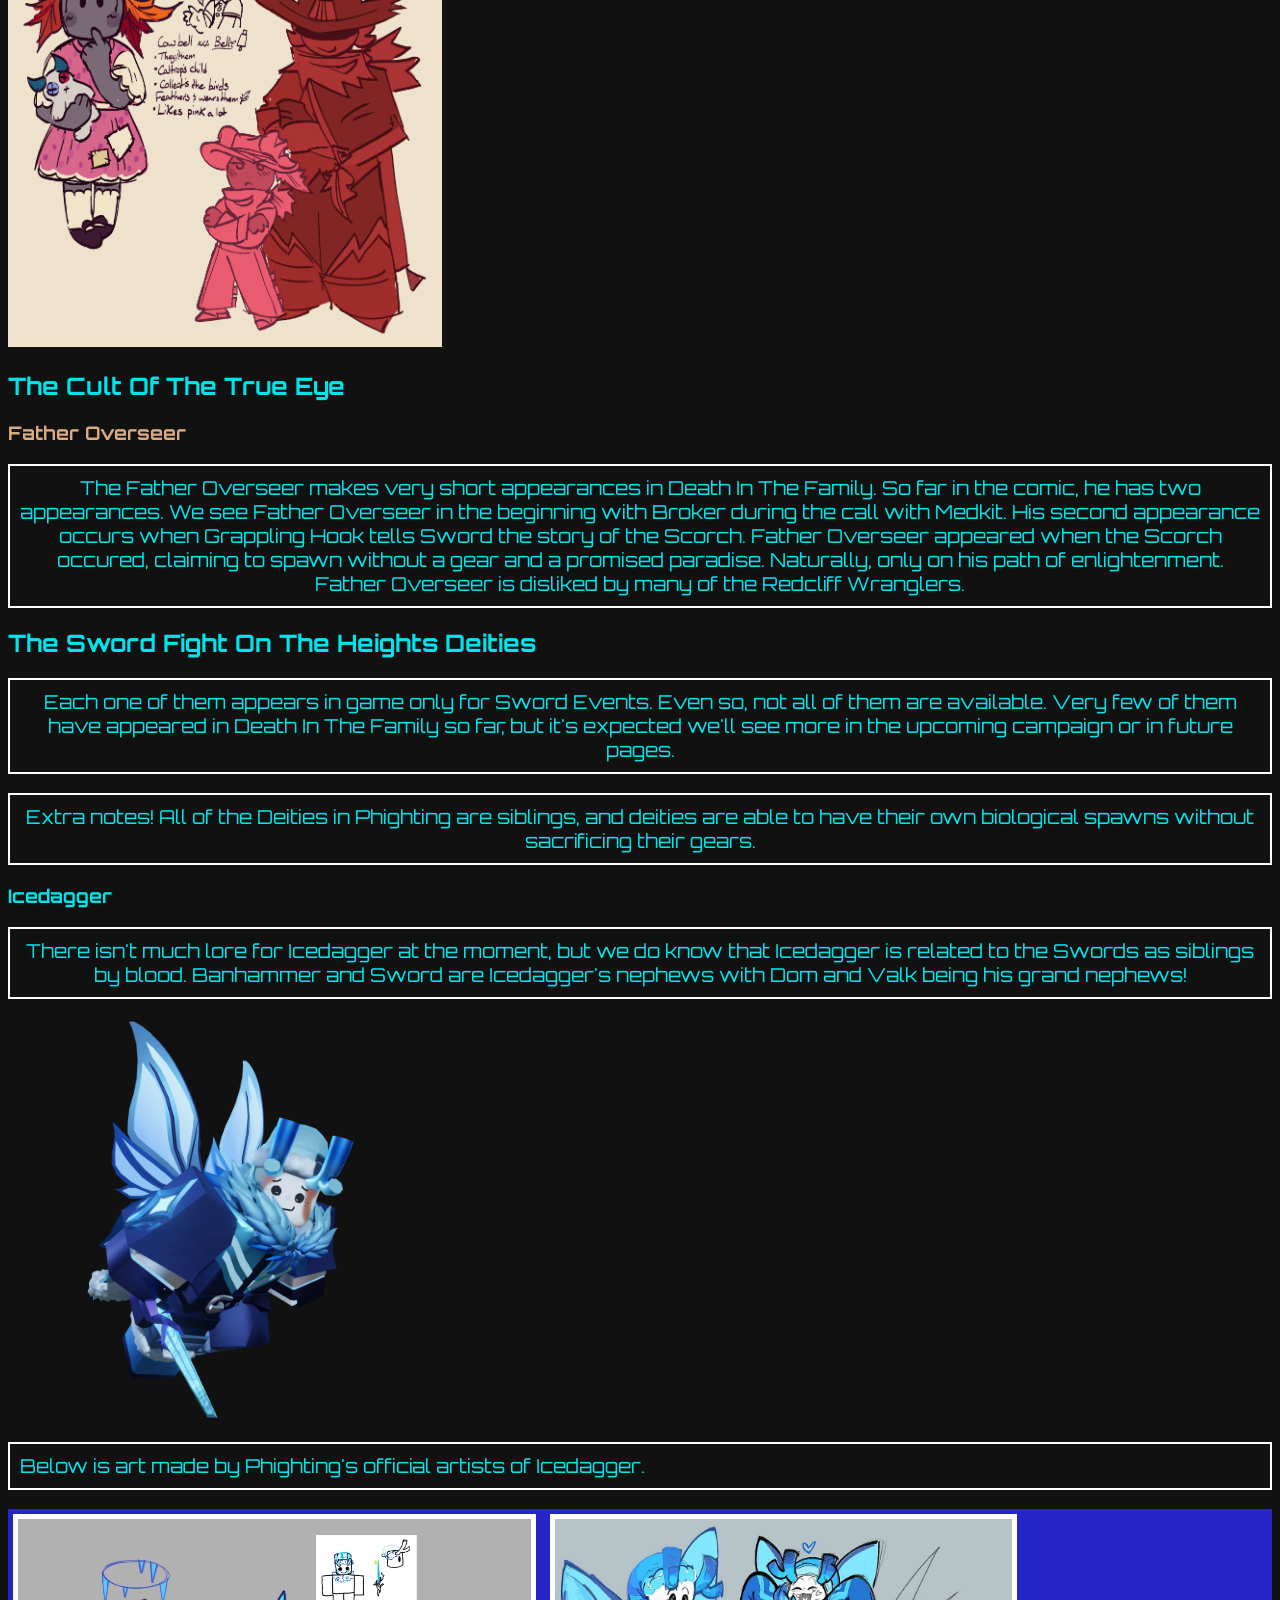
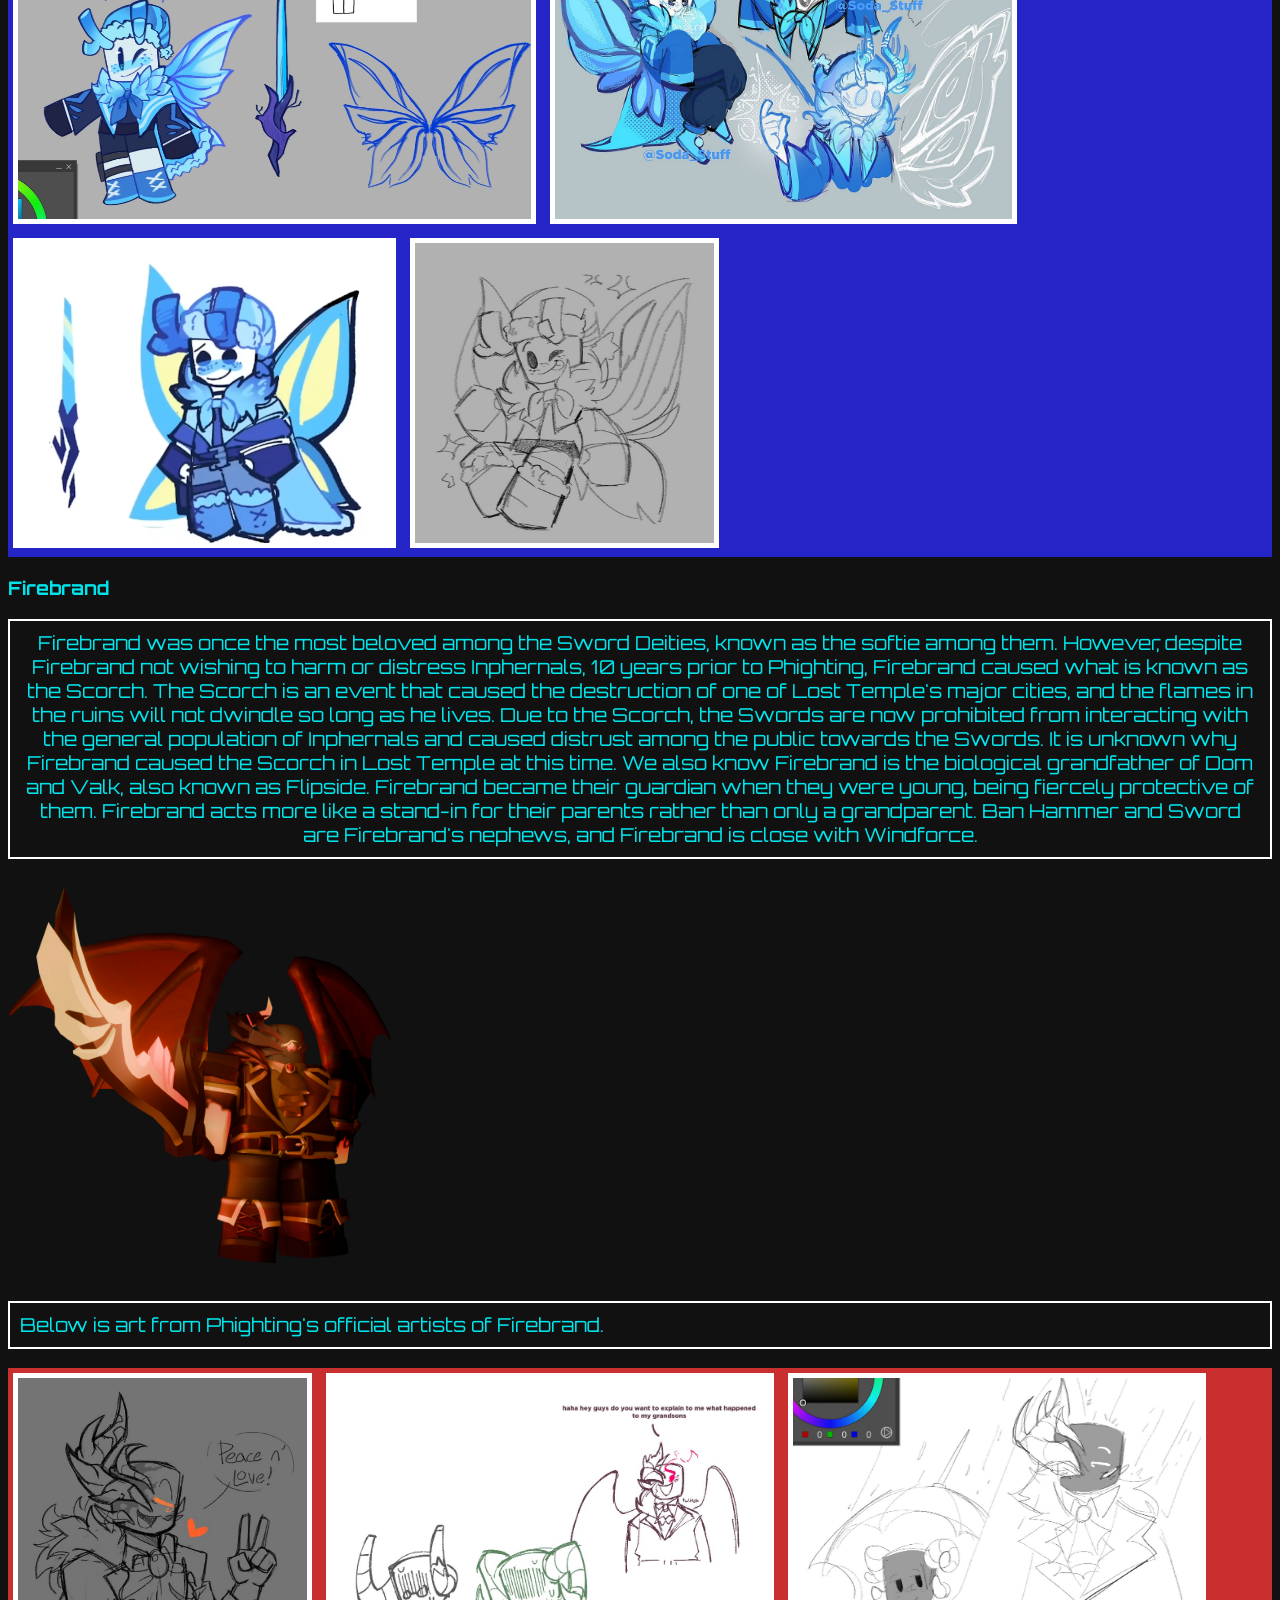
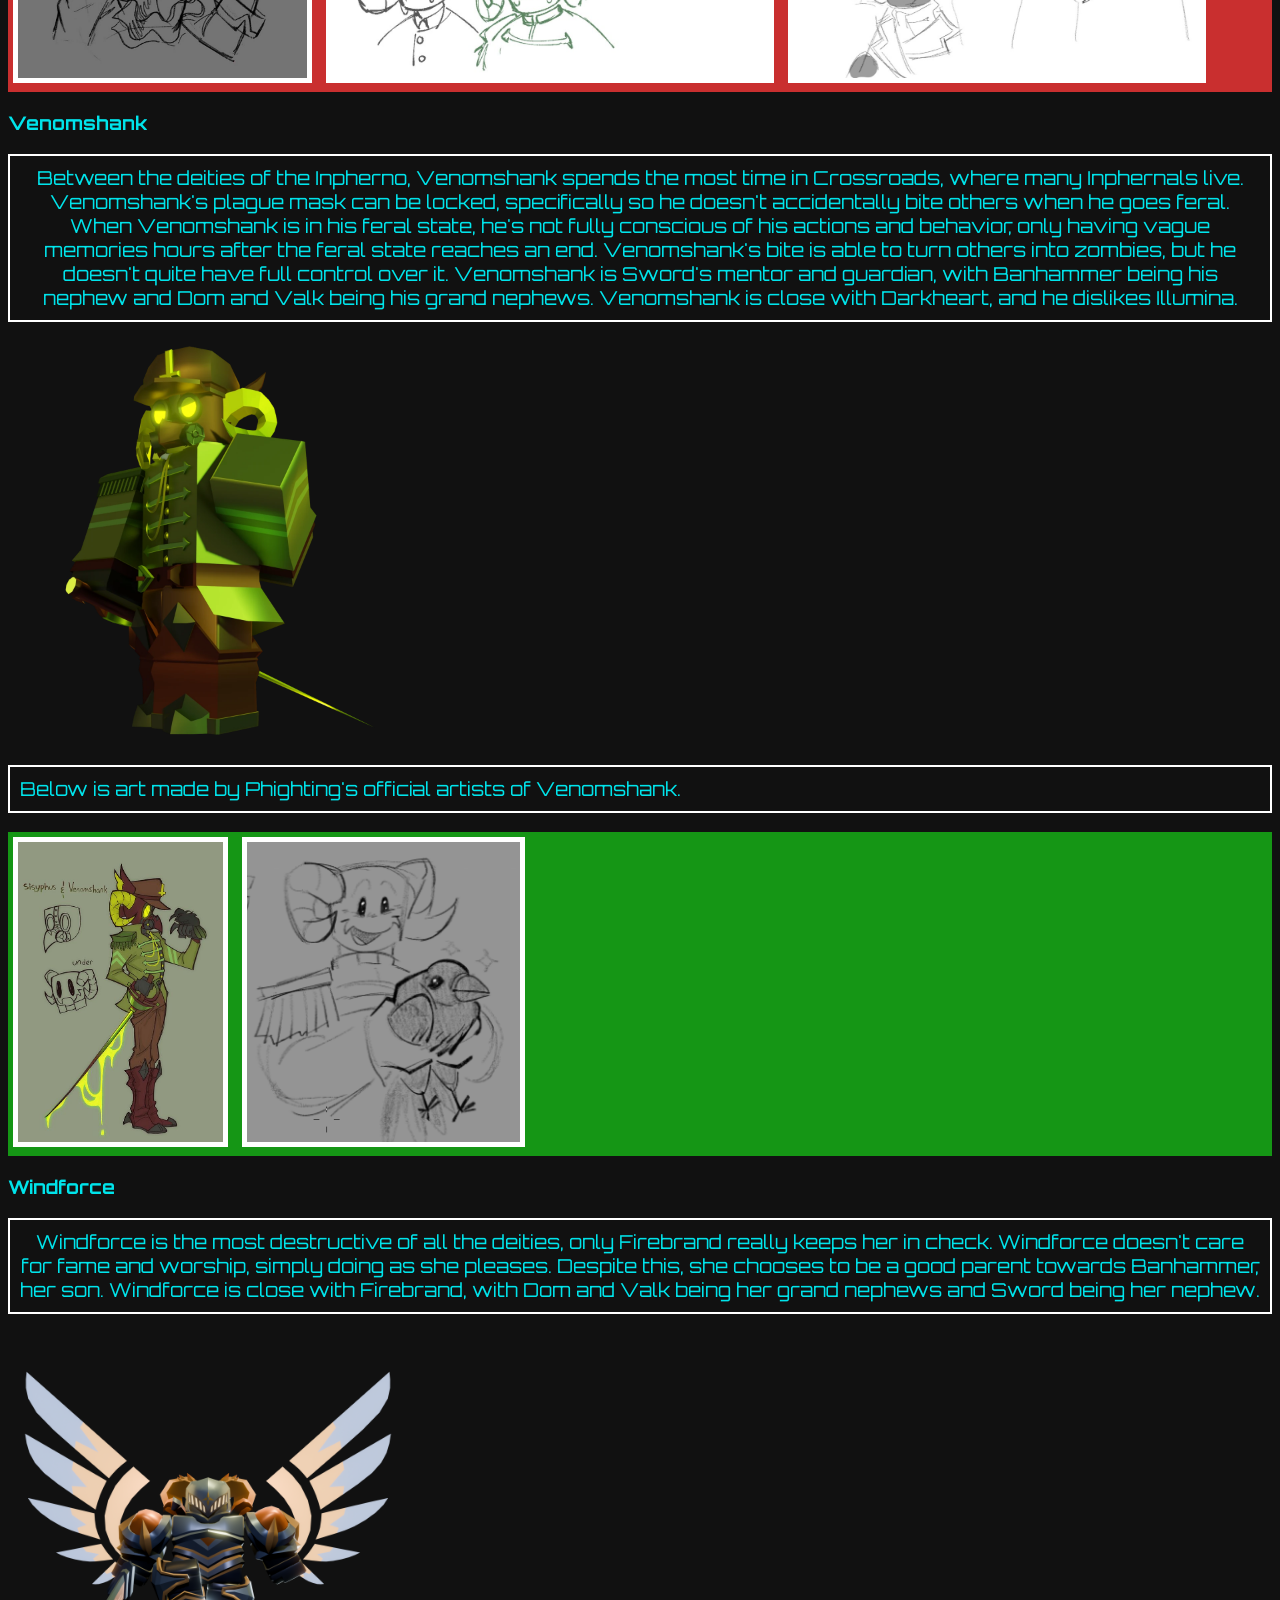
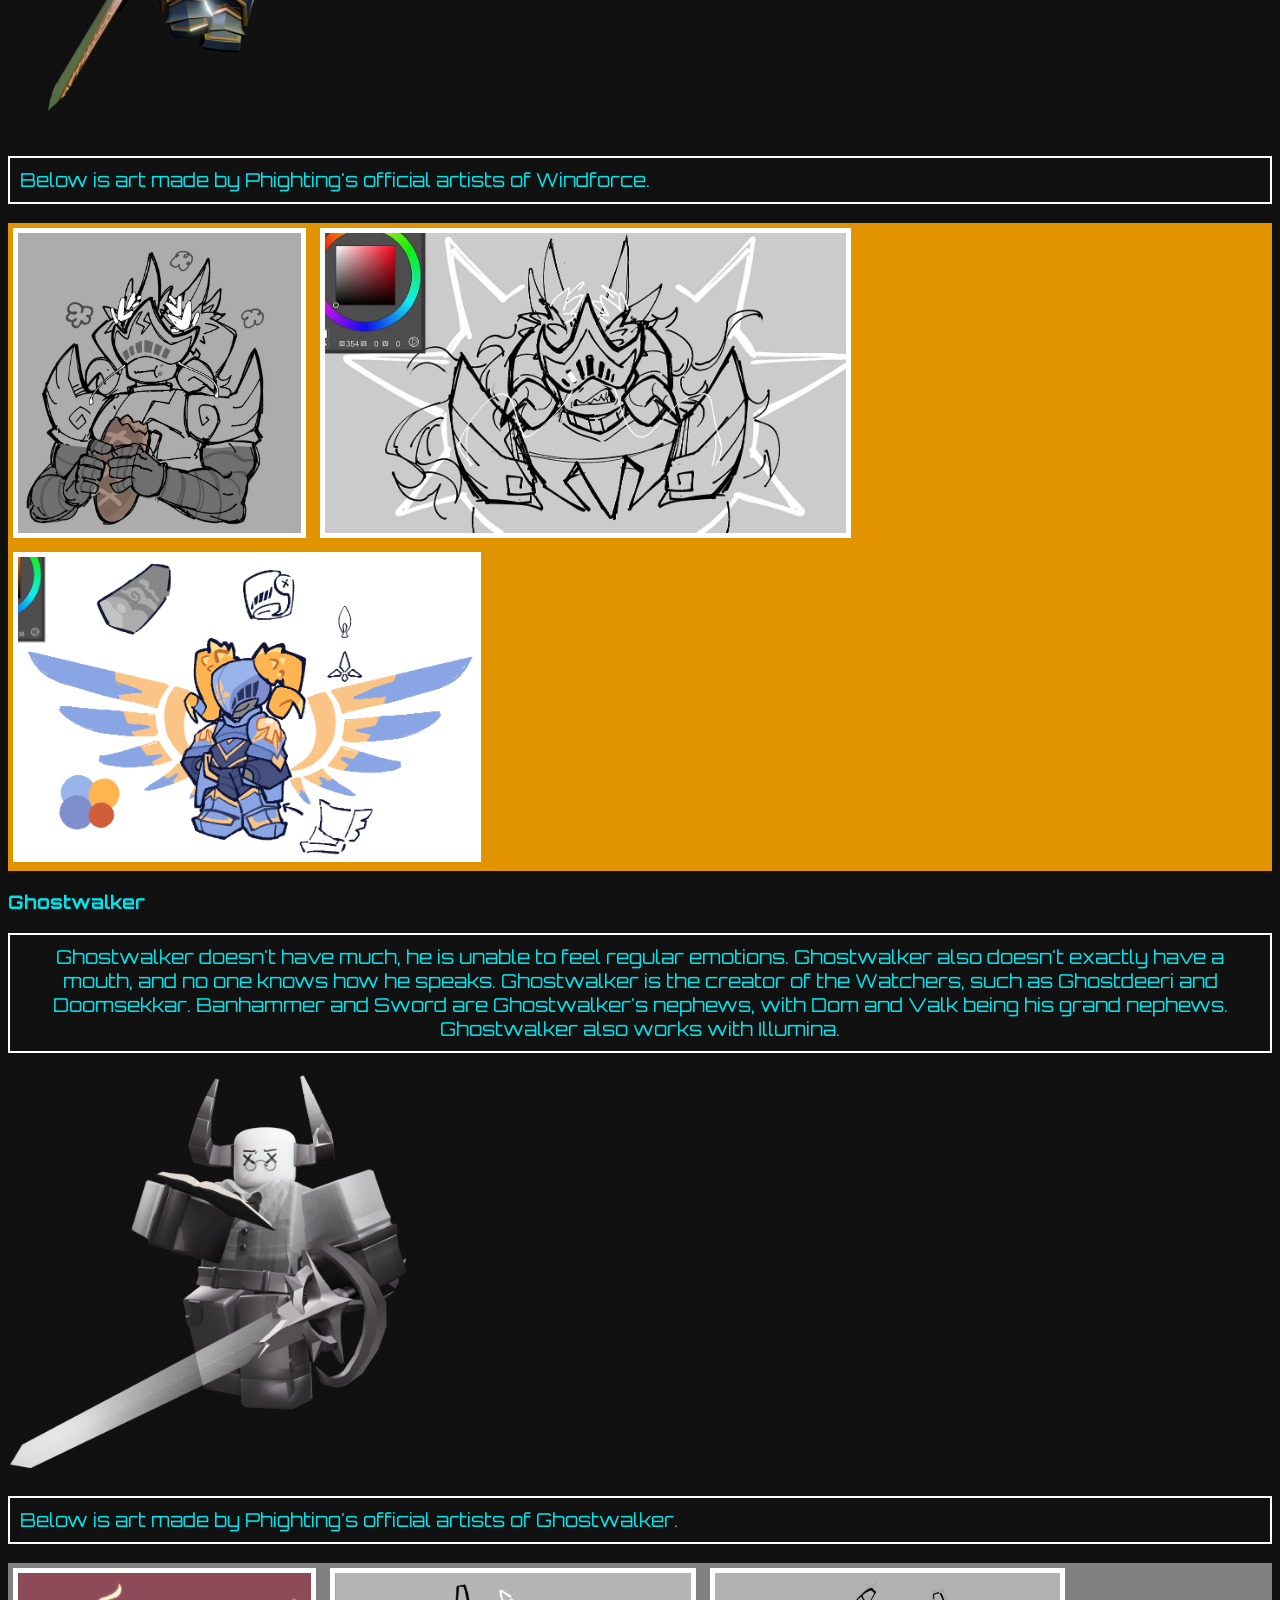
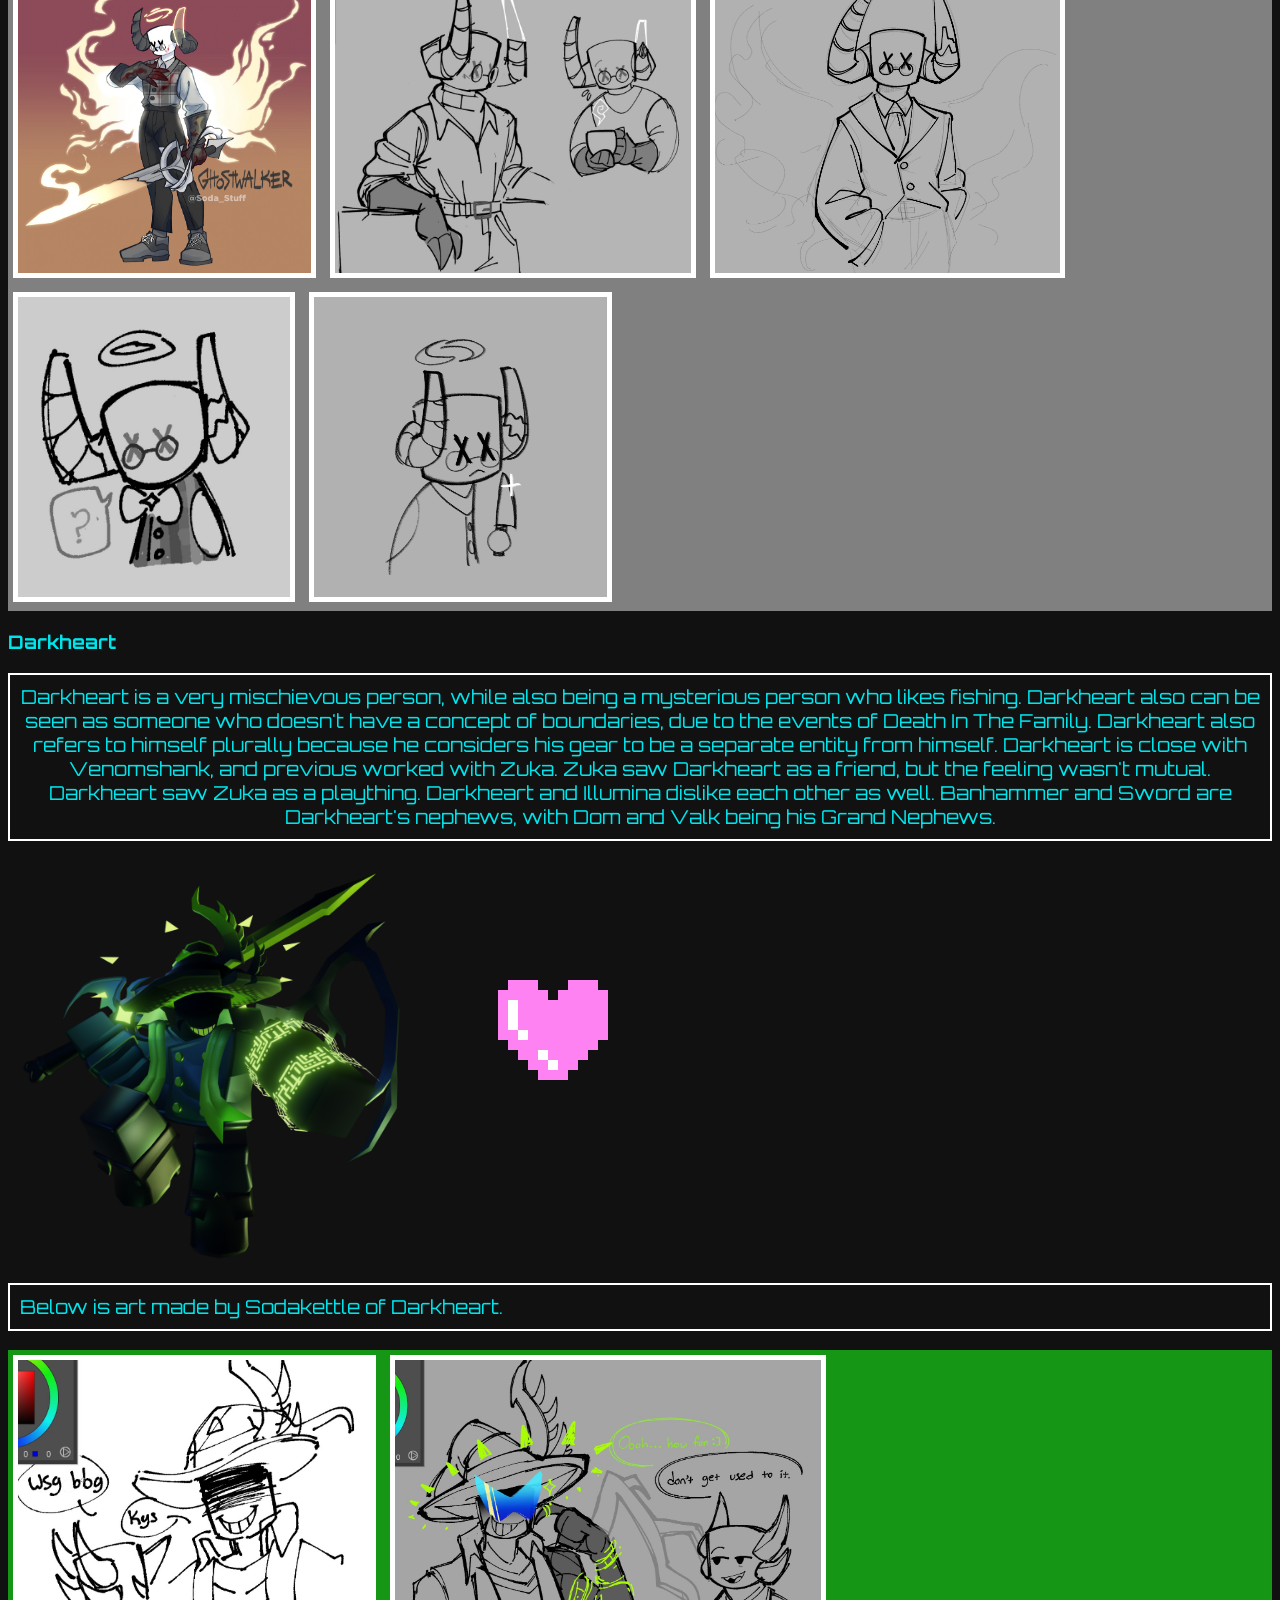
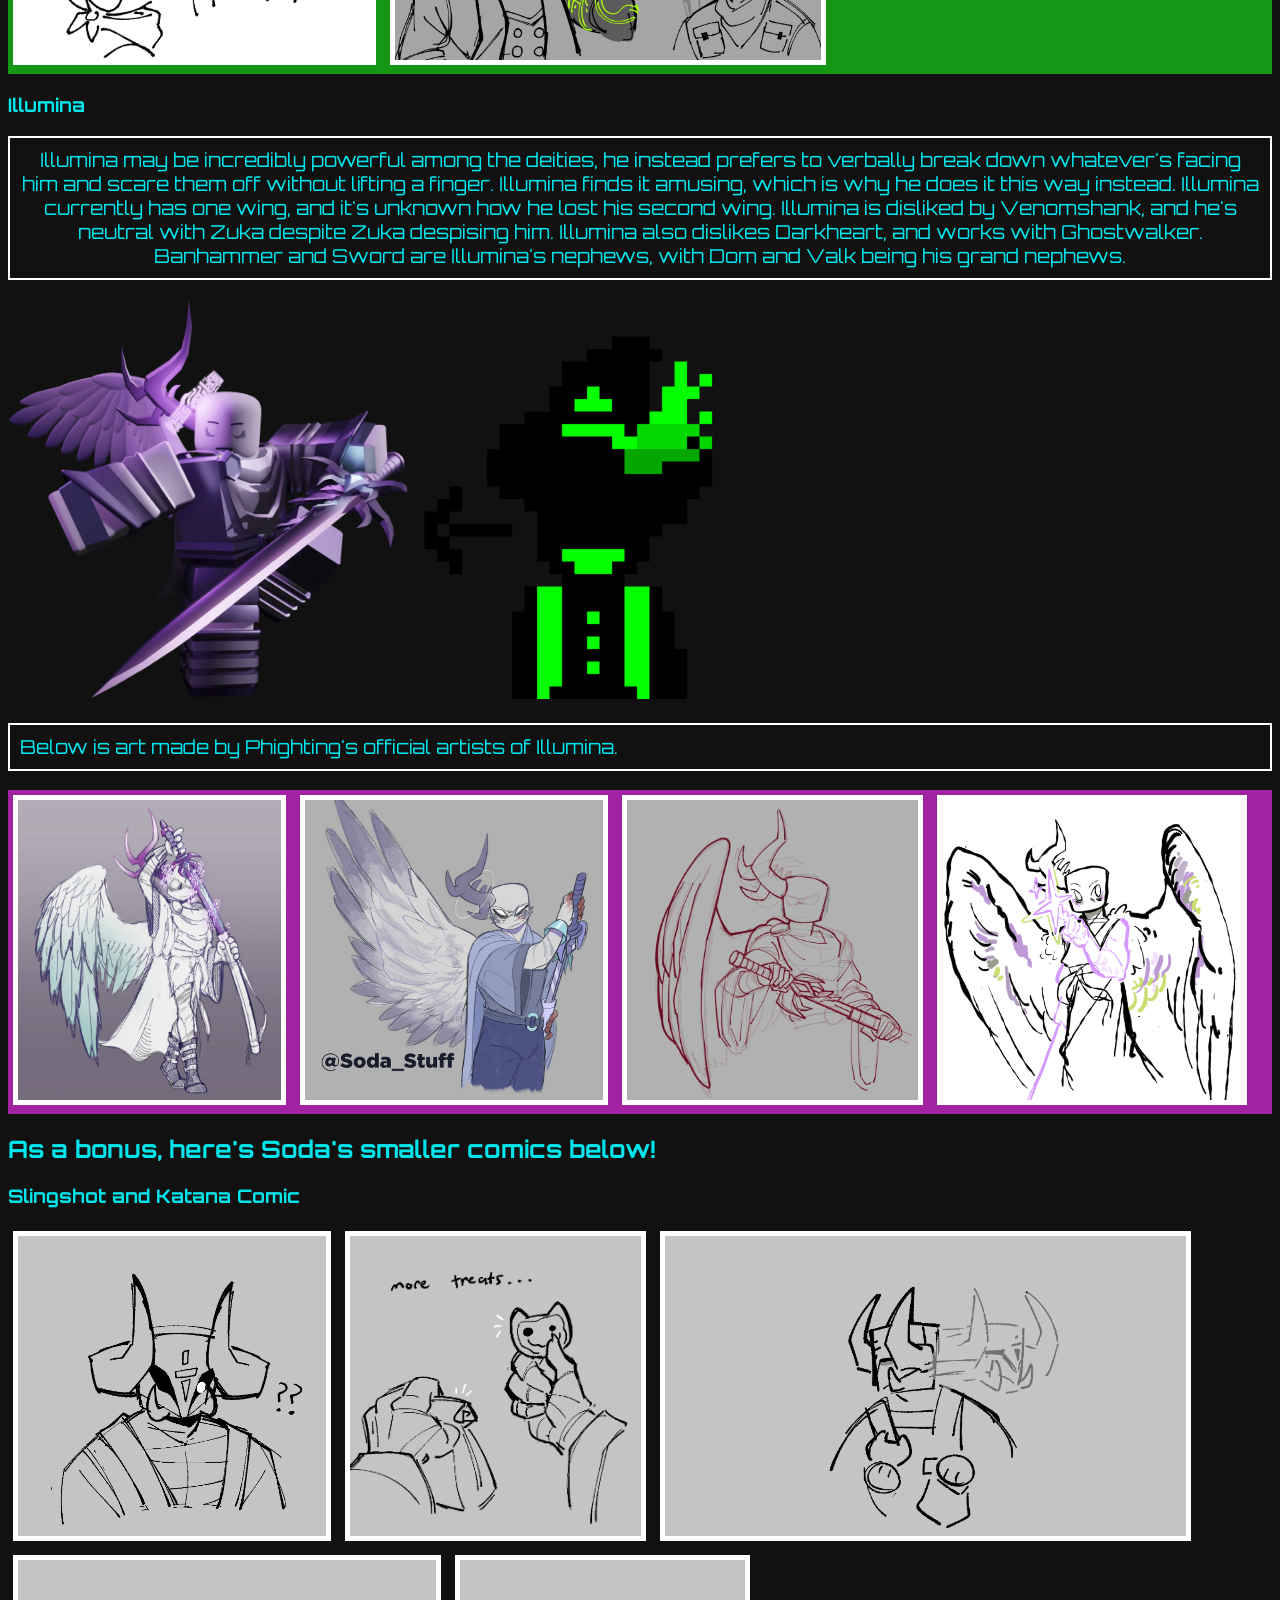
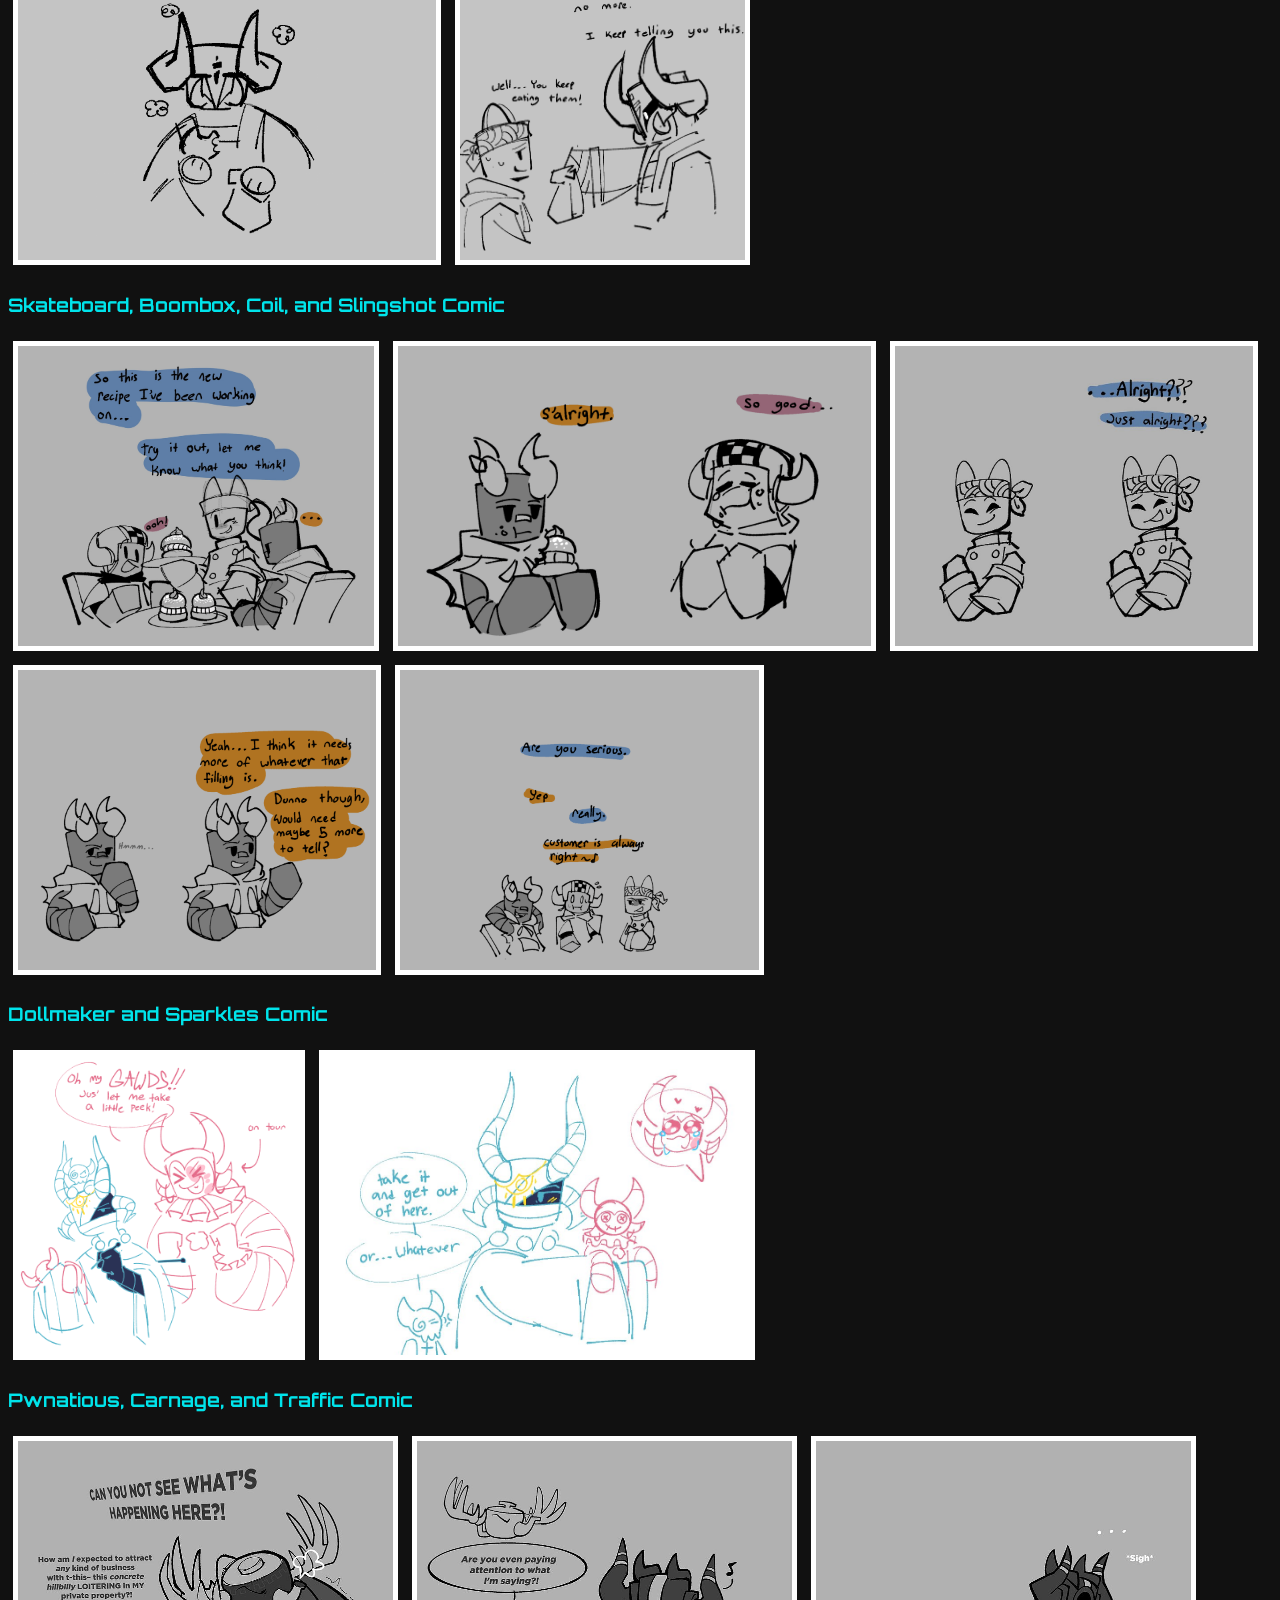
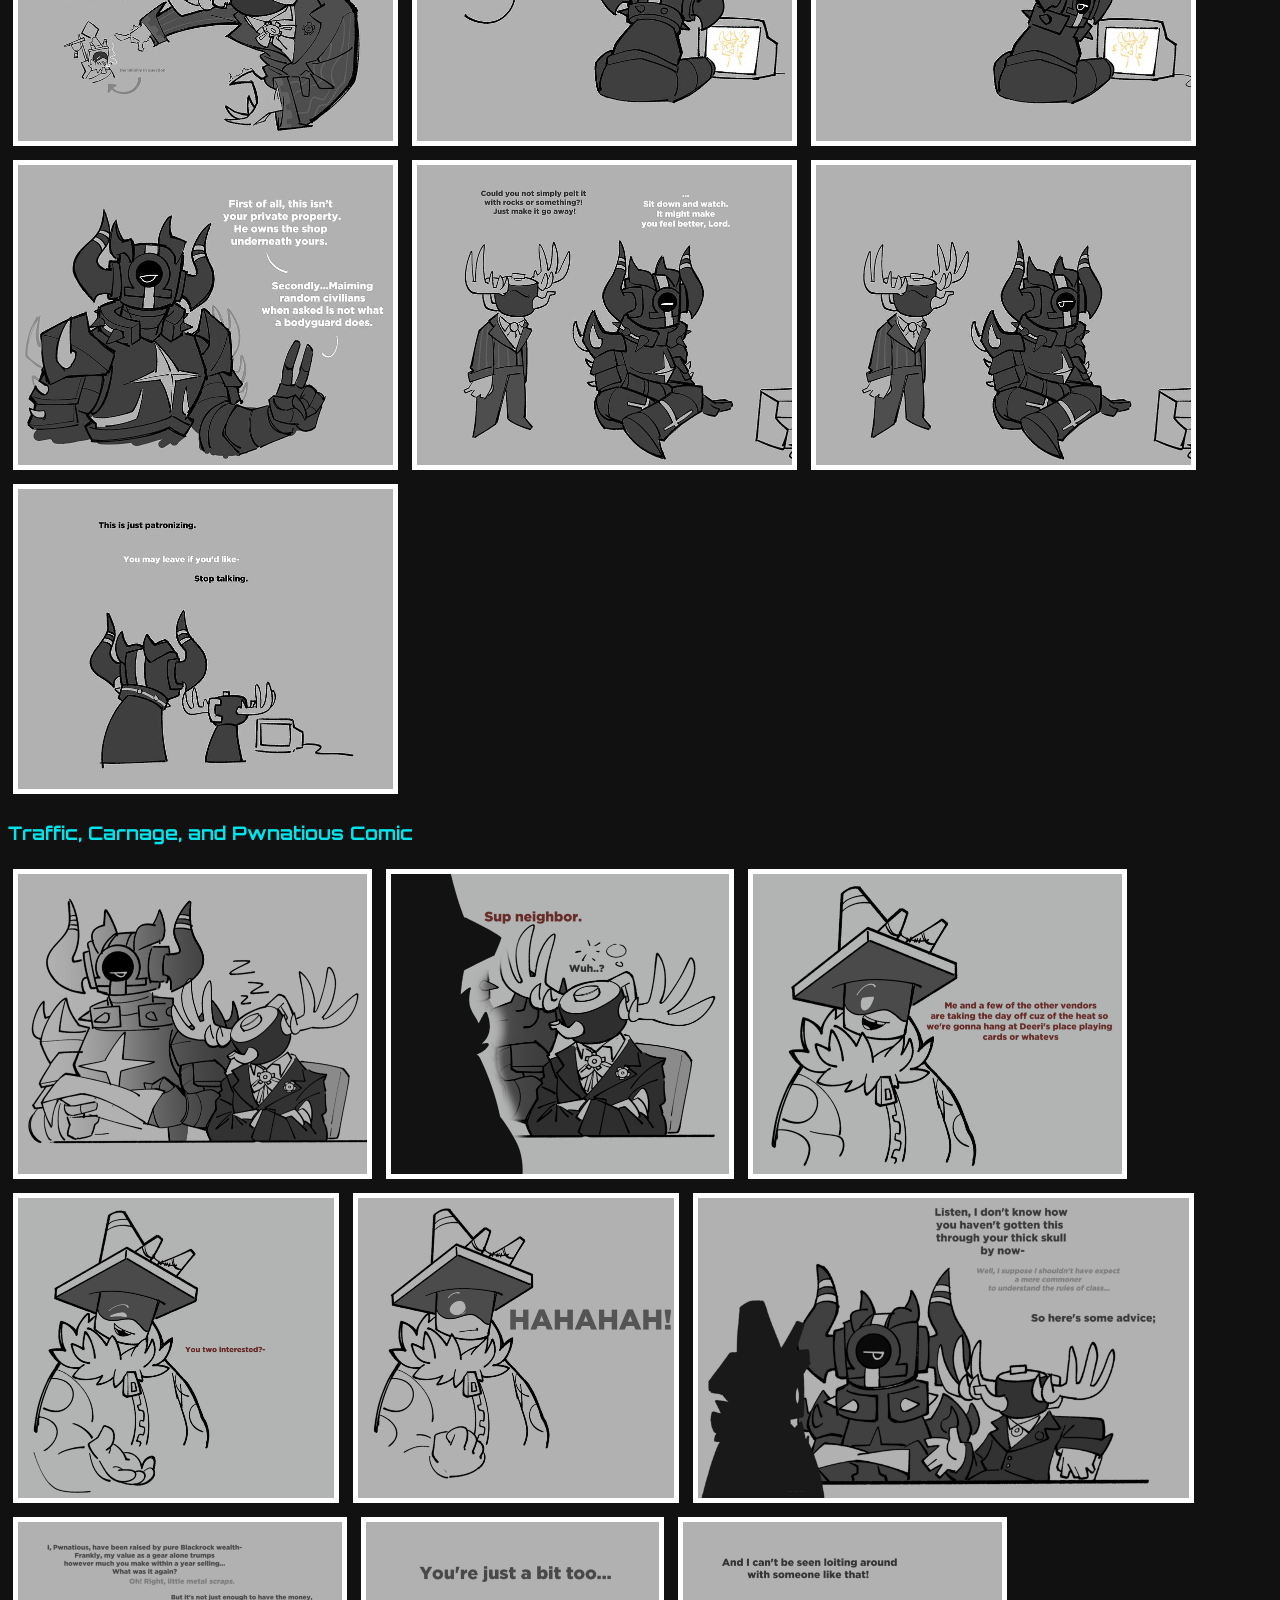
==== commit dec6bbf3: "Image Copy" ====
--- a/ComicOrUnused/index.html
+++ b/ComicOrUnused/index.html
@@ -209,9 +209,11 @@
             </p>
             <img src="../Images/Windforce.png" alt="Windforce_Render" class="render3">
             <p>Below is art made by Phighting's official artists of Windforce.</p>
-            <img src="../Images/Comic/WindforceArt1.jpg" class="images">
-            <img src="../Images/Comic/WindforceArt2.jpg" class="images">
-            <img src="../Images/Comic/WindforceArt3.png" class="images">
+            <div class="orange-horn">
+                <img src="../Images/Comic/WindforceArt1.jpg" class="images">
+                <img src="../Images/Comic/WindforceArt2.jpg" class="images">
+                <img src="../Images/Comic/WindforceArt3.png" class="images">
+            </div>
             
 
             <h3>Ghostwalker</h3>
@@ -224,11 +226,13 @@
             </p>
             <img src="../Images/Ghostwalker.png" alt="Ghostwalker_Render" class="render3">
             <p>Below is art made by Phighting's official artists of Ghostwalker.</p>
-            <img src="../Images/Comic/GhostwalkerArt1.png" class="images">
-            <img src="../Images/Comic/GhostwalkerArt2.jpg" class="images">
-            <img src="../Images/Comic/GhostwalkerArt3.png" class="images">
-            <img src="../Images/Comic/Ghostwalker4.jpg" class="images">
-            <img src="../Images/Comic/GhostwalkerArt5.png" class="images">
+            <div class="grey-horn">
+                <img src="../Images/Comic/GhostwalkerArt1.png" class="images">
+                <img src="../Images/Comic/GhostwalkerArt2.jpg" class="images">
+                <img src="../Images/Comic/GhostwalkerArt3.png" class="images">
+                <img src="../Images/Comic/Ghostwalker4.jpg" class="images">
+                <img src="../Images/Comic/GhostwalkerArt5.png" class="images">
+            </div>
             
             
             <h3>Darkheart</h3>
@@ -249,8 +253,10 @@
             <img src="../Images/Heart.png" class="heart3">
 
             <p>Below is art made by Sodakettle of Darkheart.</p>
-            <img src="../Images/ZukaDarkheartSodaArt1.png" alt="ZukaDarkheart1" class="images">
-            <img src="../Images/ZukaDarkheartSodaArt2.png" alt="ZukaDarkheart2" class="images">
+            <div class="green-horn">
+                <img src="../Images/ZukaDarkheartSodaArt1.png" alt="ZukaDarkheart1" class="images">
+                <img src="../Images/ZukaDarkheartSodaArt2.png" alt="ZukaDarkheart2" class="images">
+            </div>
             
             <h3>Illumina</h3>
             <p>Illumina may be incredibly powerful among the deities, he 
@@ -266,10 +272,12 @@
             <img src="../Images/Illumina.png" alt="Illumina_Render" class="render3 bird-man">
             <img src="../Images/Comic/New Piskel-1.png.png" class="render3">
             <p>Below is art made by Phighting's official artists of Illumina.</p>
-            <img src="../Images/Comic/IlluminaArt1.png" class="images">
-            <img src="../Images/Comic/IlluminaArt2.jpg" class="images">
-            <img src="../Images/Comic/IlluminaArt3.jpg" class="images">
-            <img src="../Images/Comic/IlluminaArt4.png" class="images">
+            <div class="purple-horn">
+                <img src="../Images/Comic/IlluminaArt1.png" class="images">
+                <img src="../Images/Comic/IlluminaArt2.jpg" class="images">
+                <img src="../Images/Comic/IlluminaArt3.jpg" class="images">
+                <img src="../Images/Comic/IlluminaArt4.png" class="bird-man-to-chicken">
+            </div>
         
         </section>
         </main>
--- a/global.css
+++ b/global.css
@@ -126,6 +126,10 @@
 
 .cyan-horn {
     background-color: rgb(3, 209, 209);
+}
+
+.grey-horn {
+    background-color: gray;
 }
 
 /* Layout */
@@ -214,6 +218,25 @@
     transform:scaleY(0.1);
 }
 
+.bird-man-to-chicken {
+    height: 300px;
+    border: 5px solid white;
+    margin: 5px;
+}
+
+.bird-man-to-chicken:hover {
+    transition: all 0.8s ease;
+    transition-delay: 0.6s;
+    opacity: 0;
+}
+
+.chicken {
+    height: 300px;
+    border: 5px solid white;
+    margin: 5px;
+    position: absolute;
+}
+
 /* keyframe testing */
 
 @keyframes pet {
@@ -250,8 +273,8 @@
         height:auto;
     }
     body {
-        max-width: 600px;
-        min-width: 300px;
+        max-width: auto;
+        min-width: 600px;
     }
 
     .side-note {
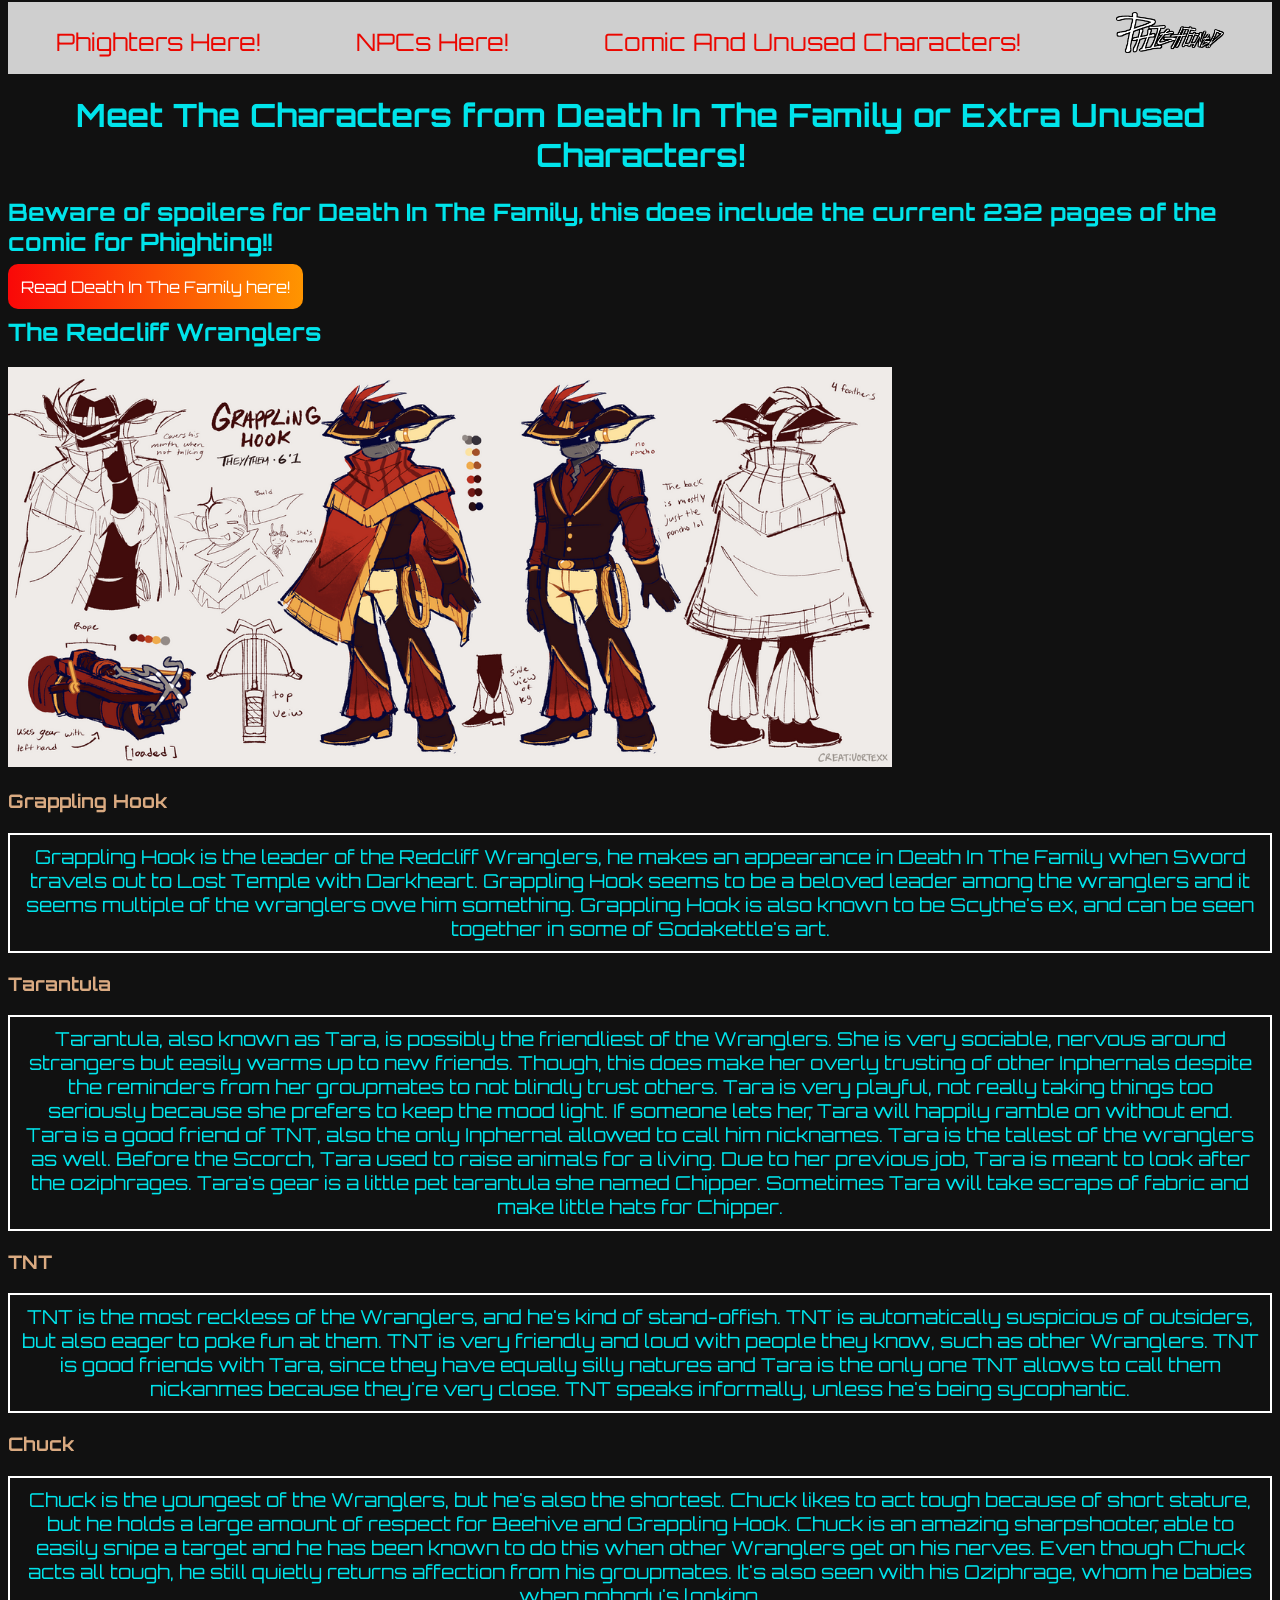
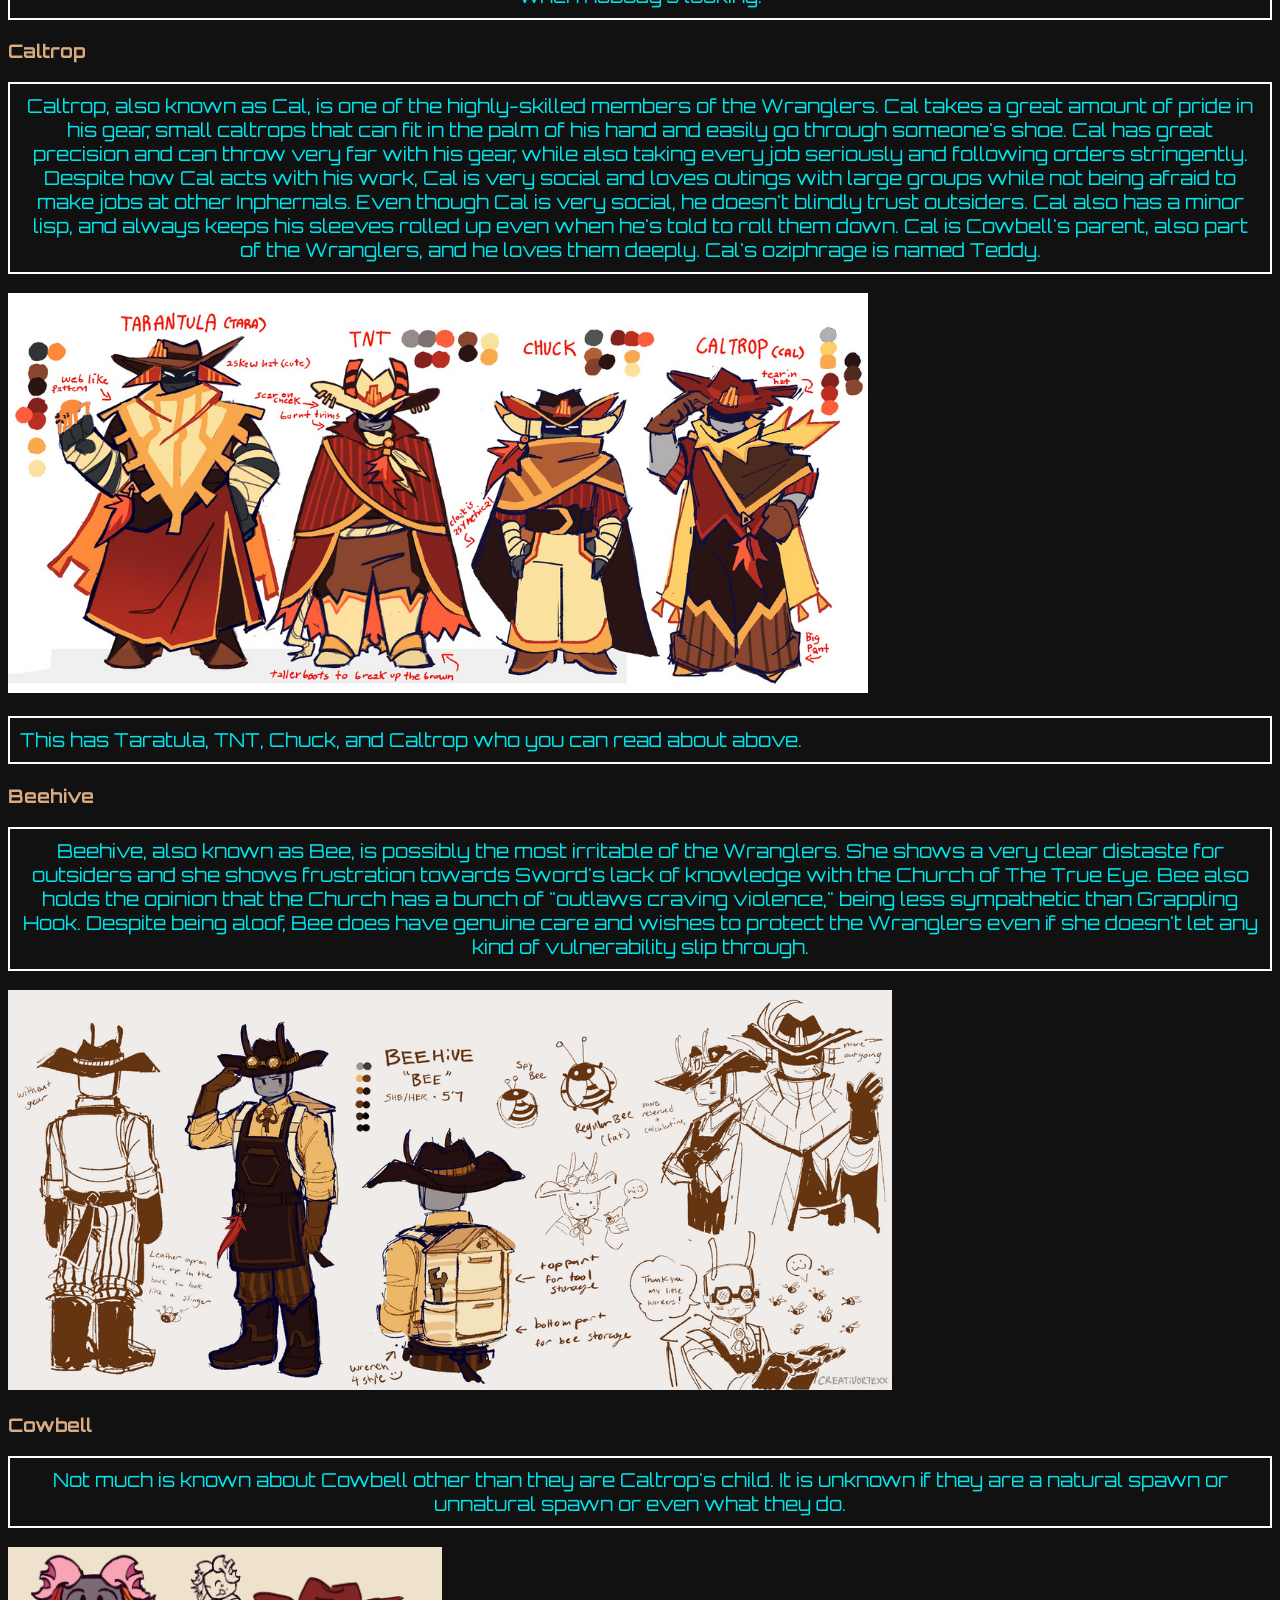
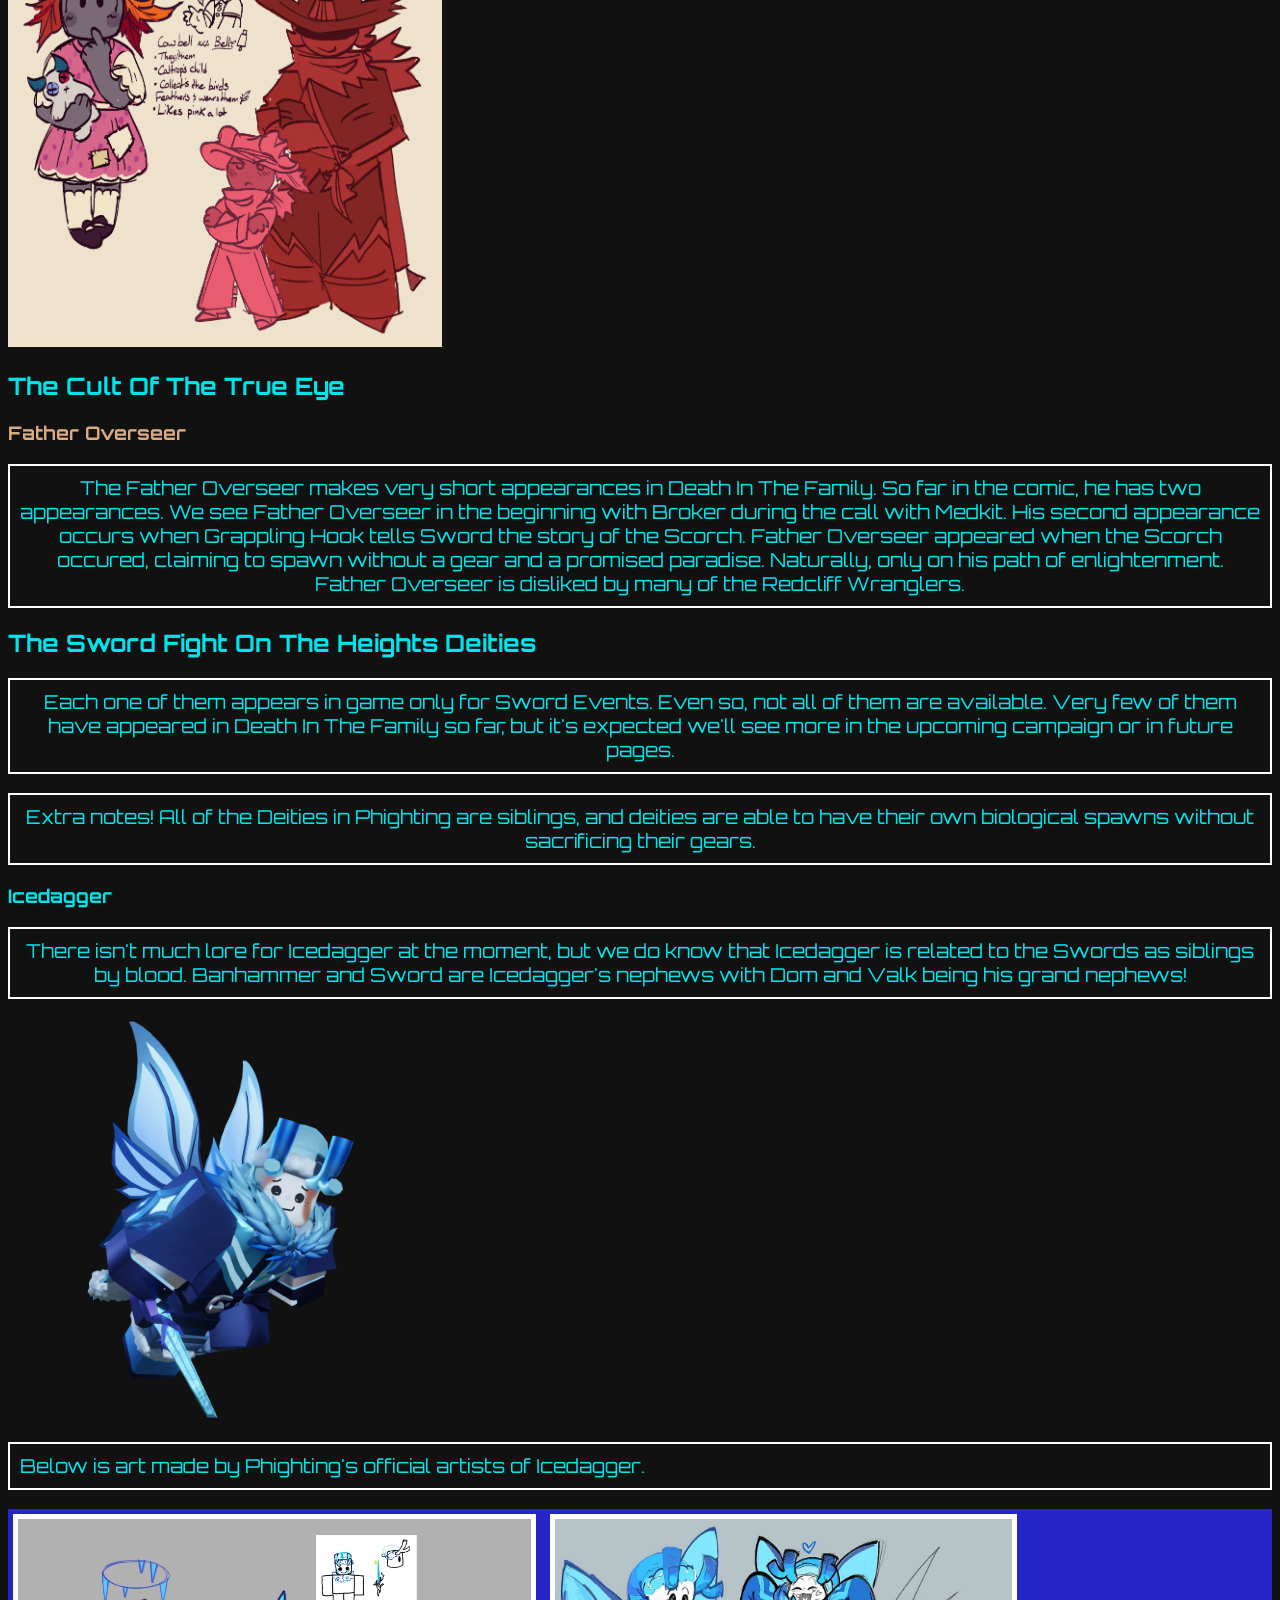
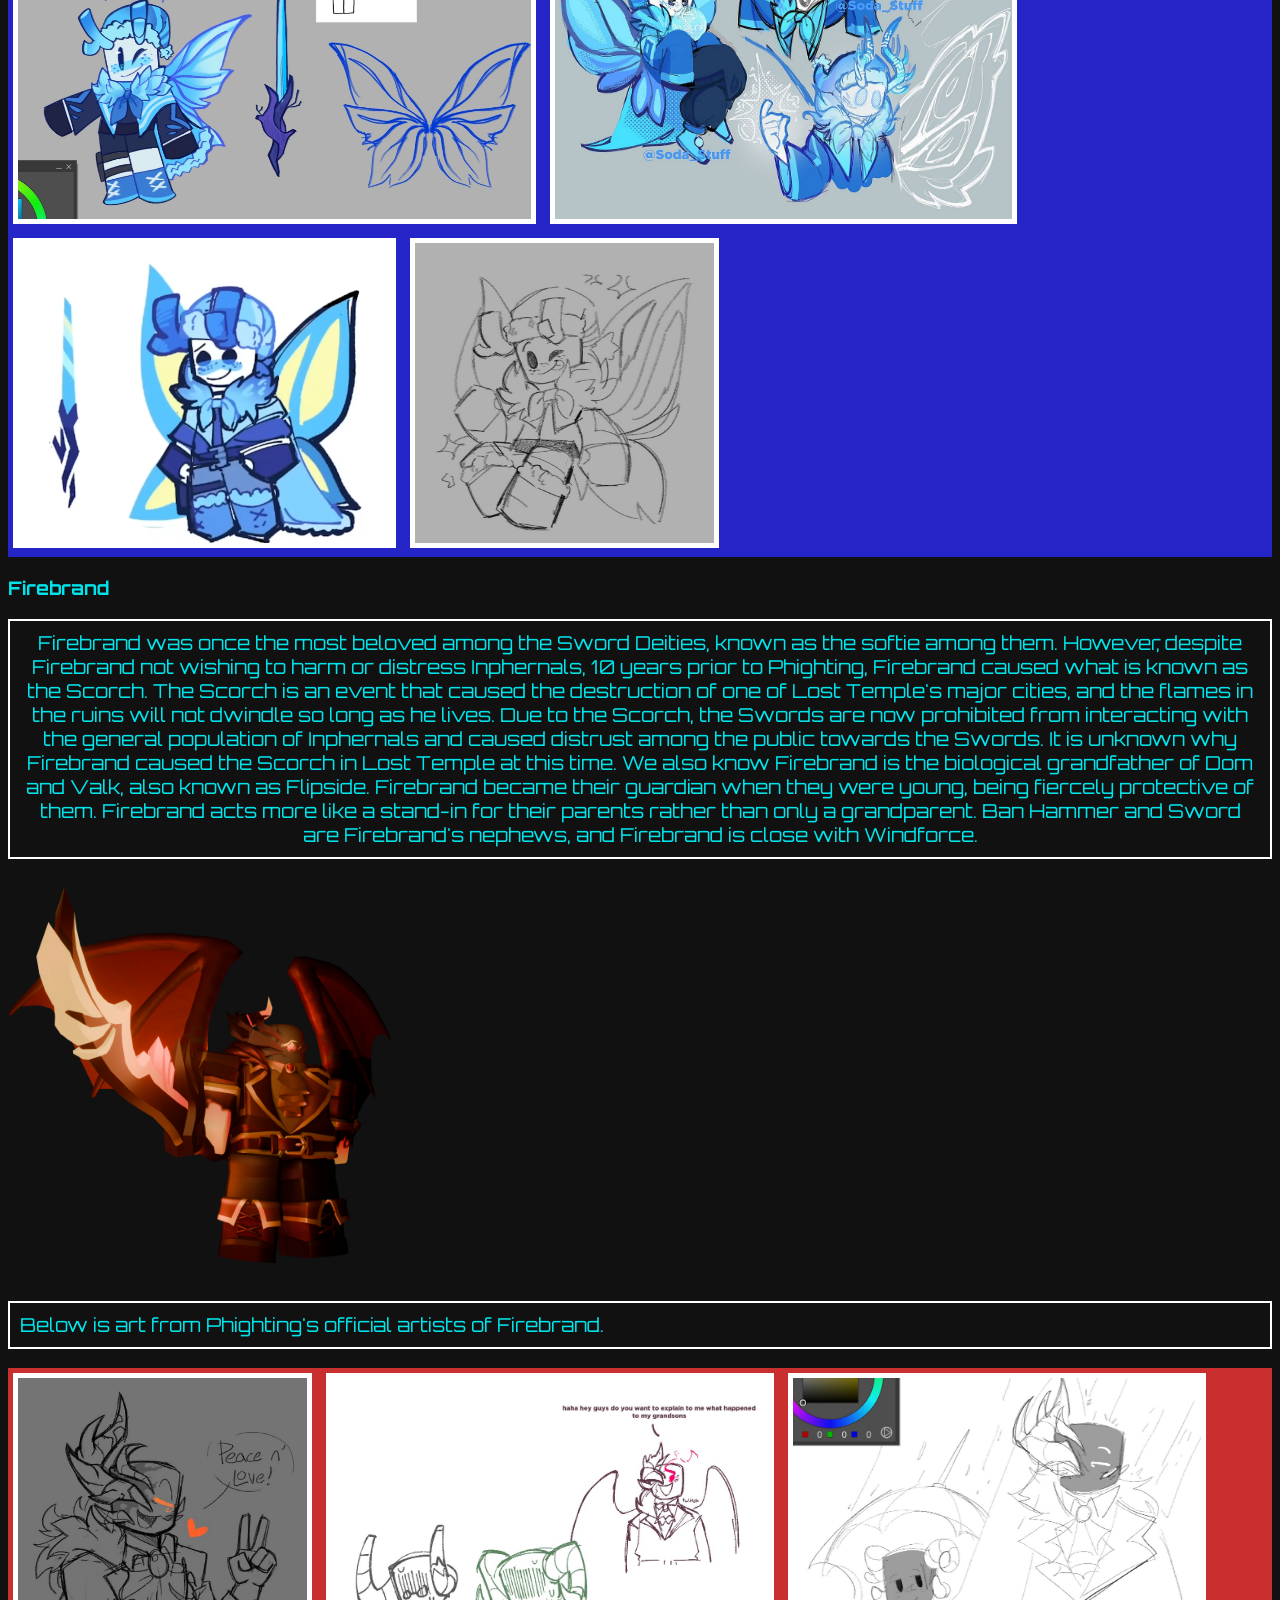
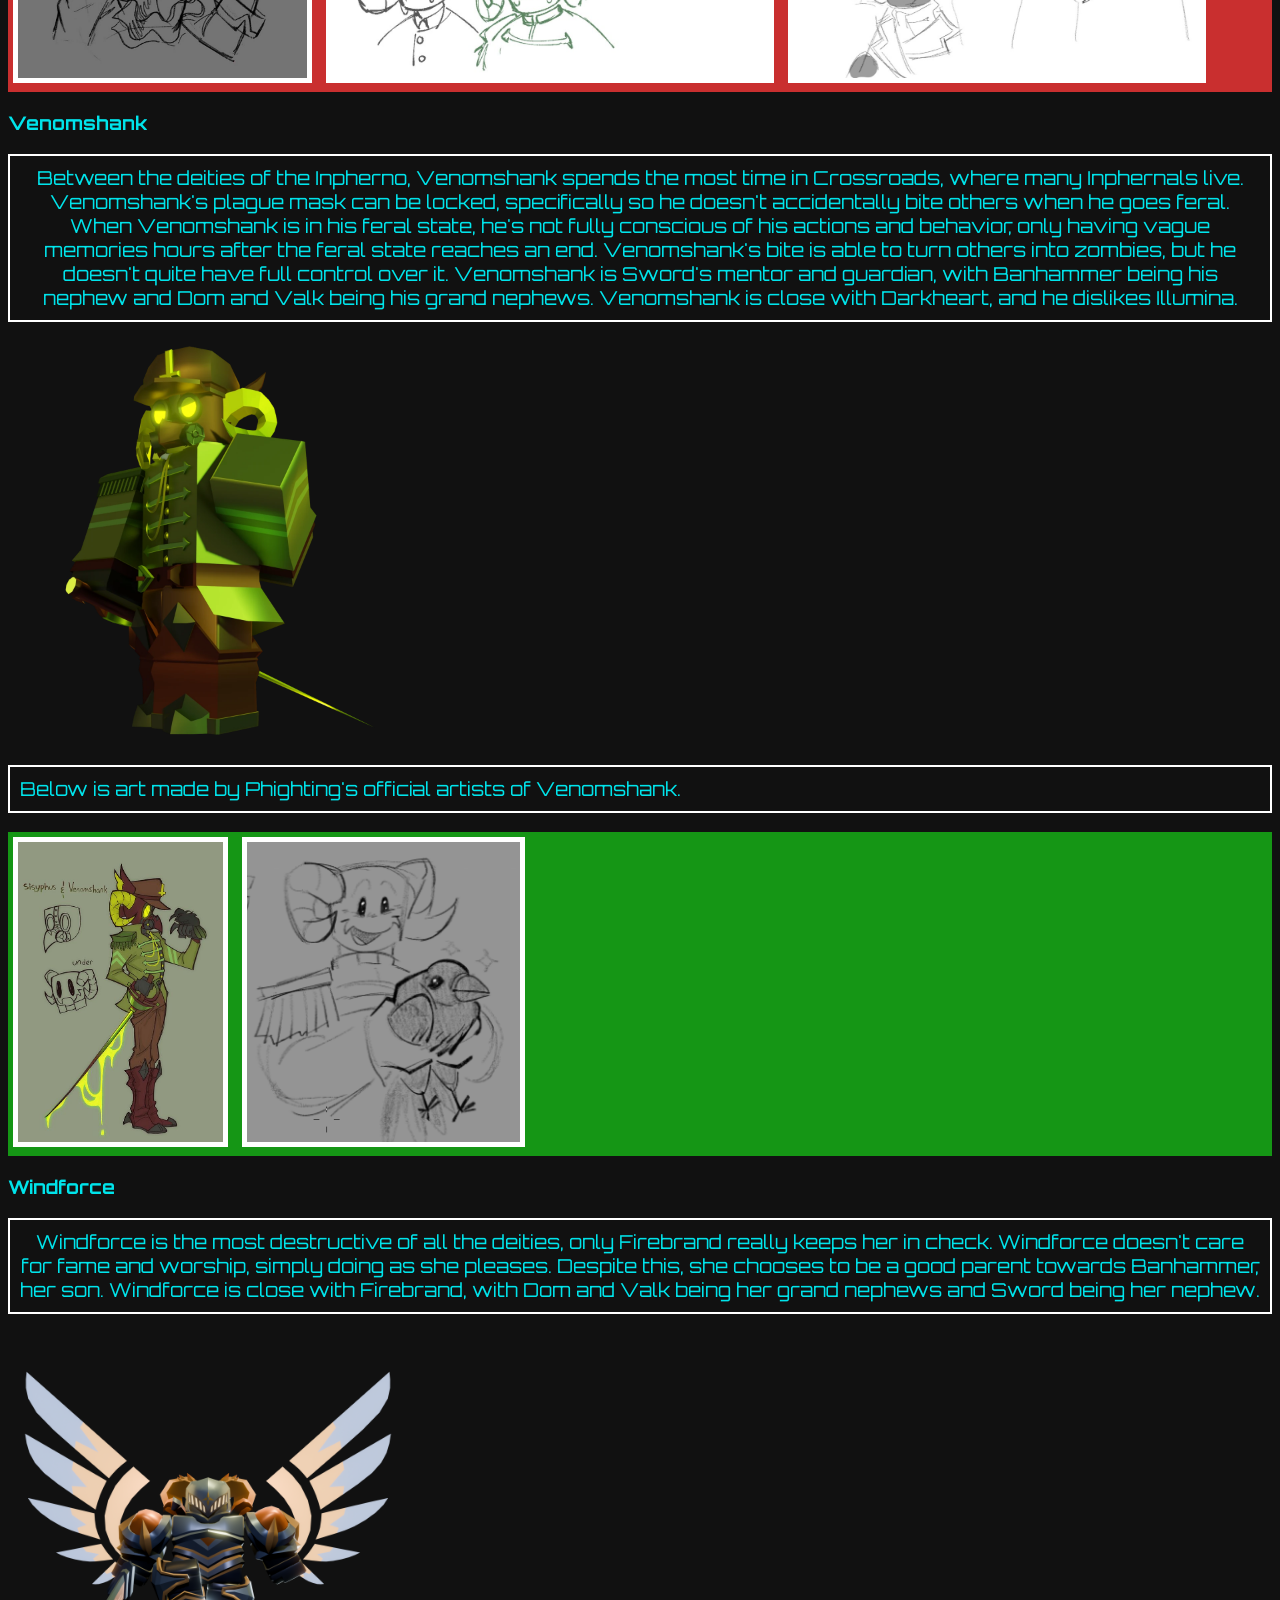
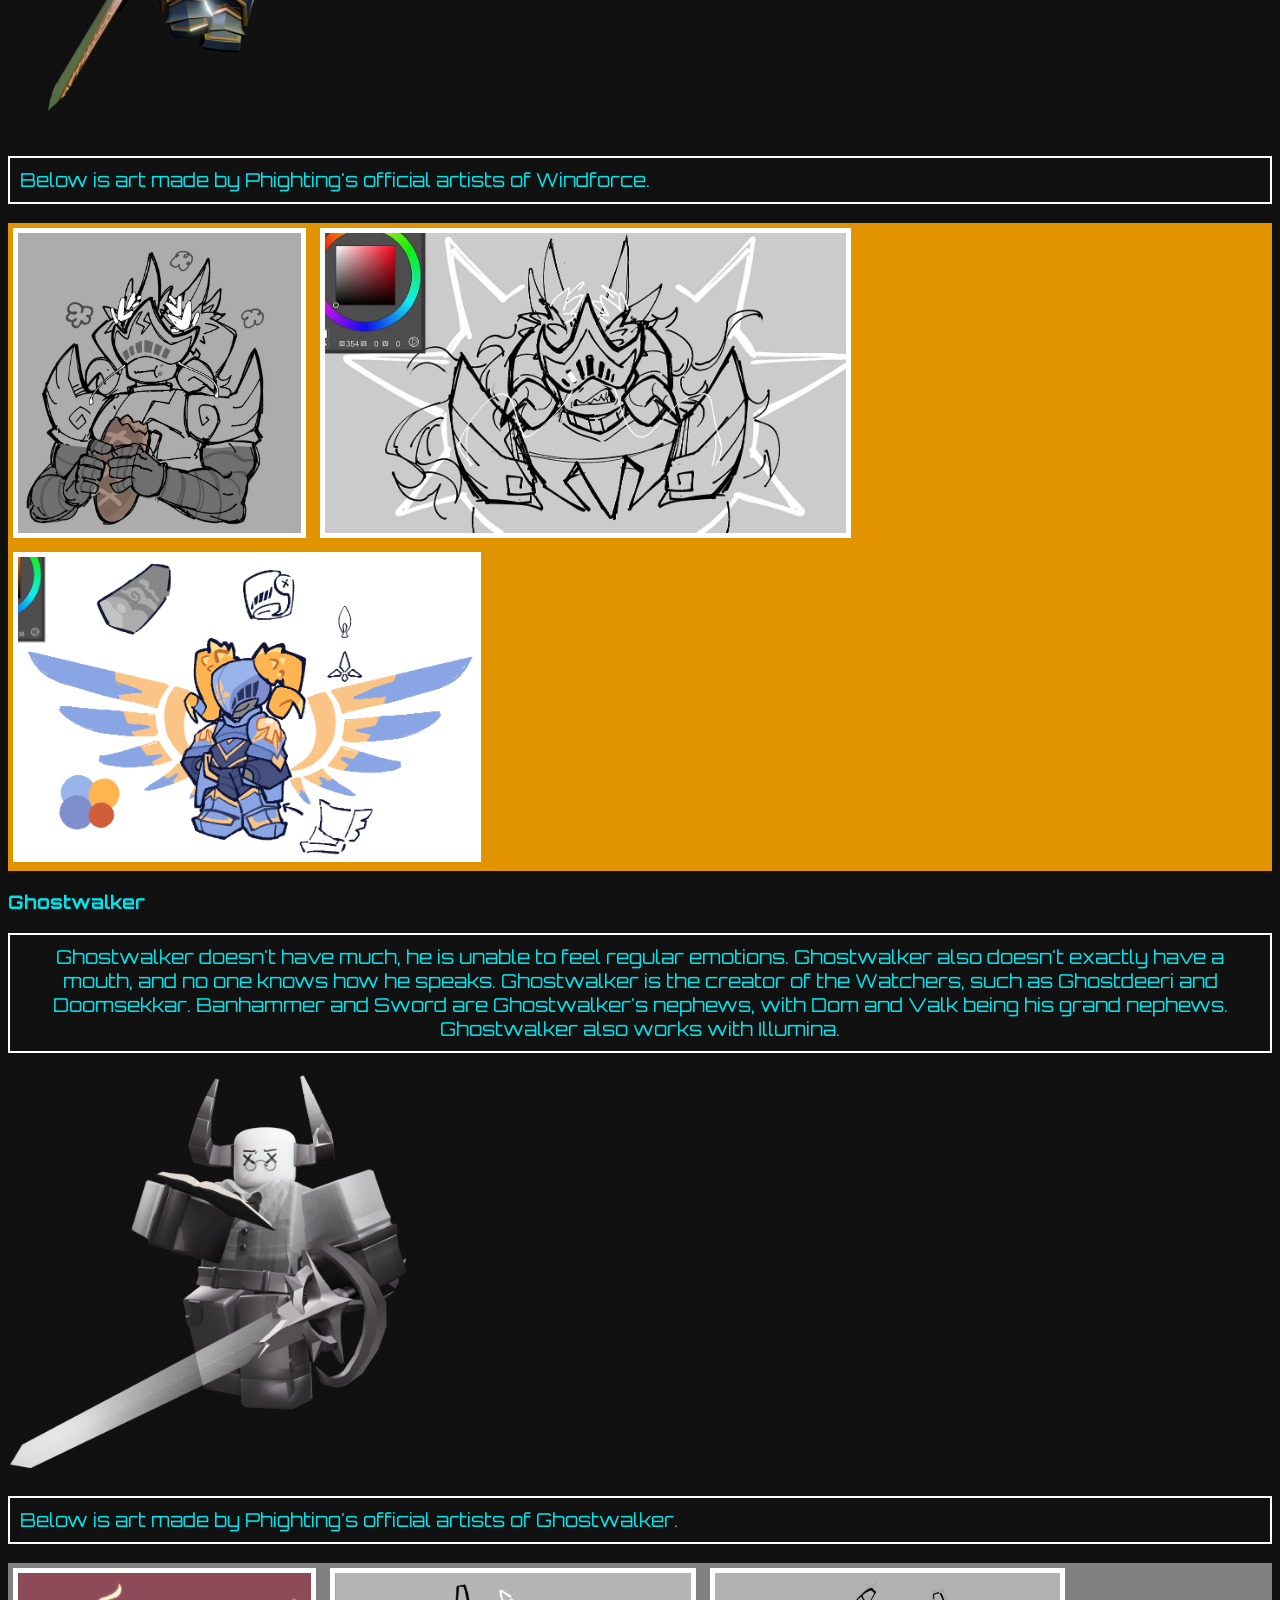
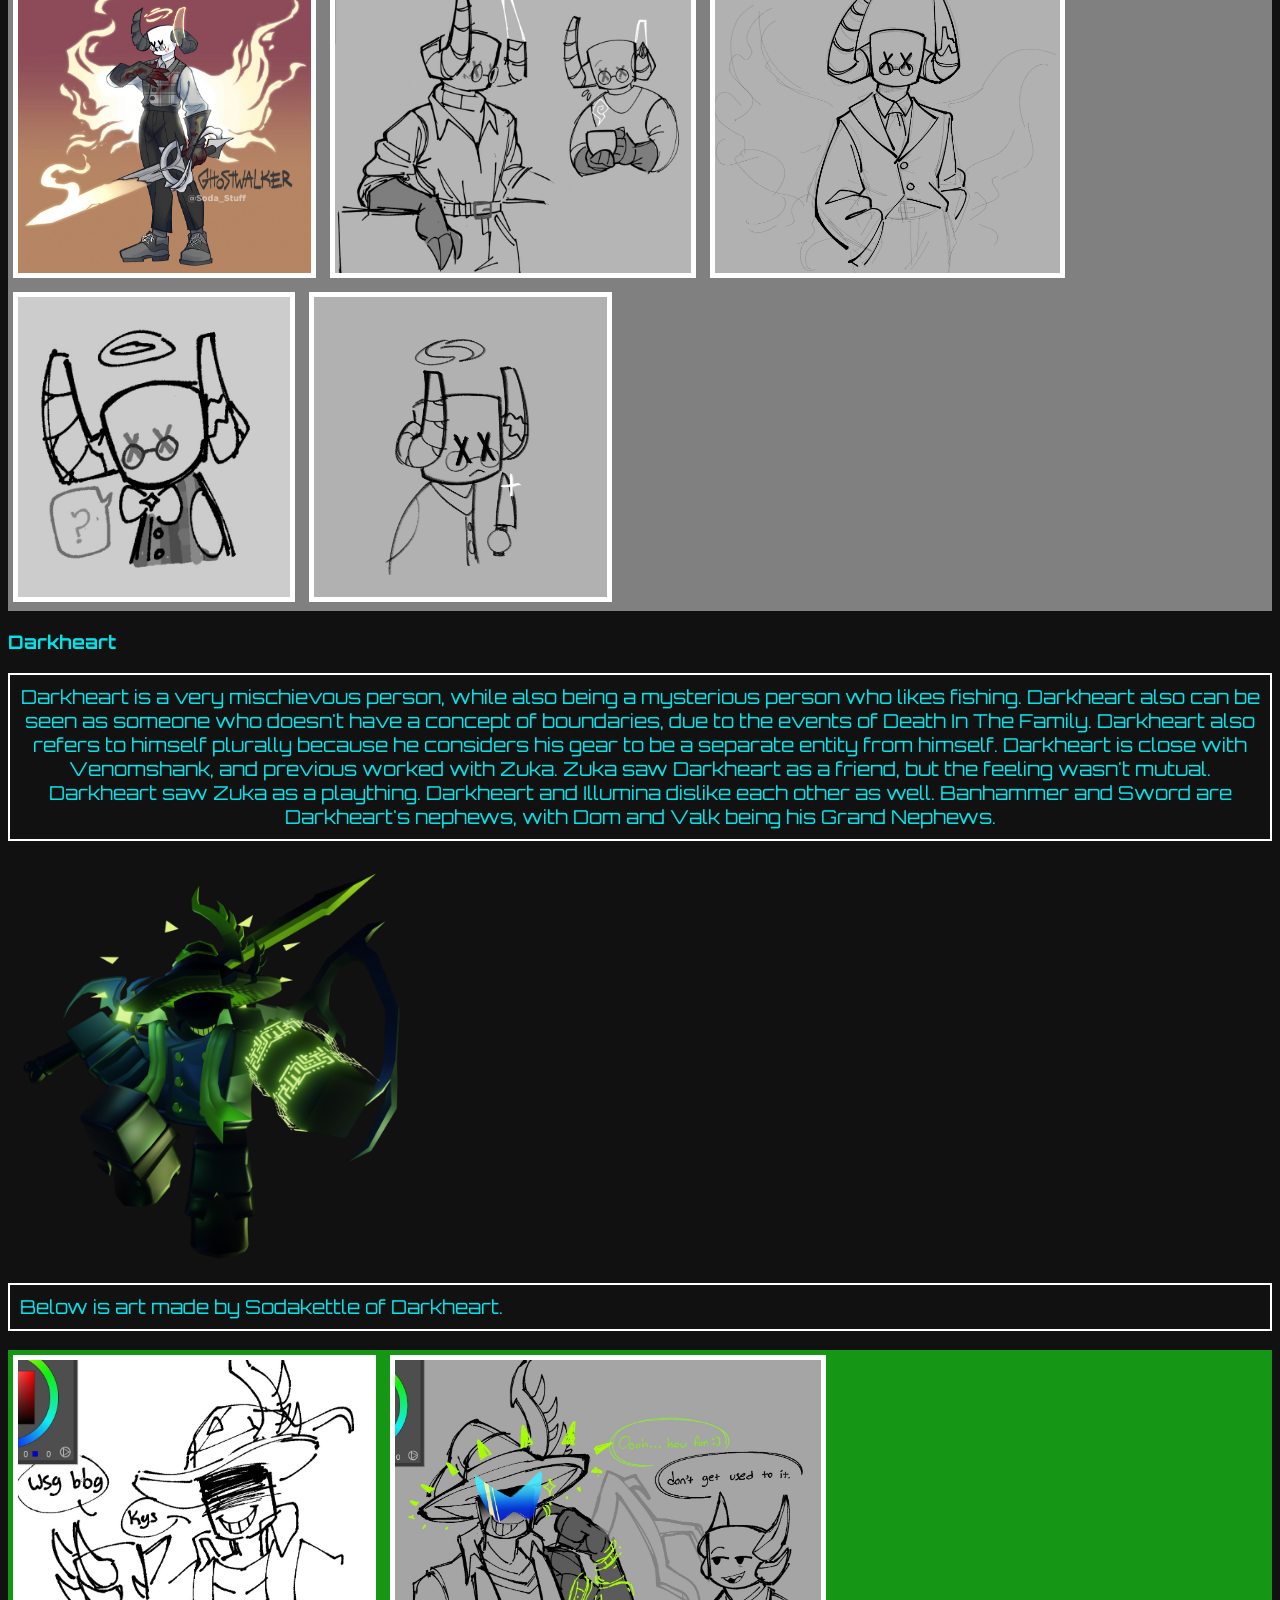
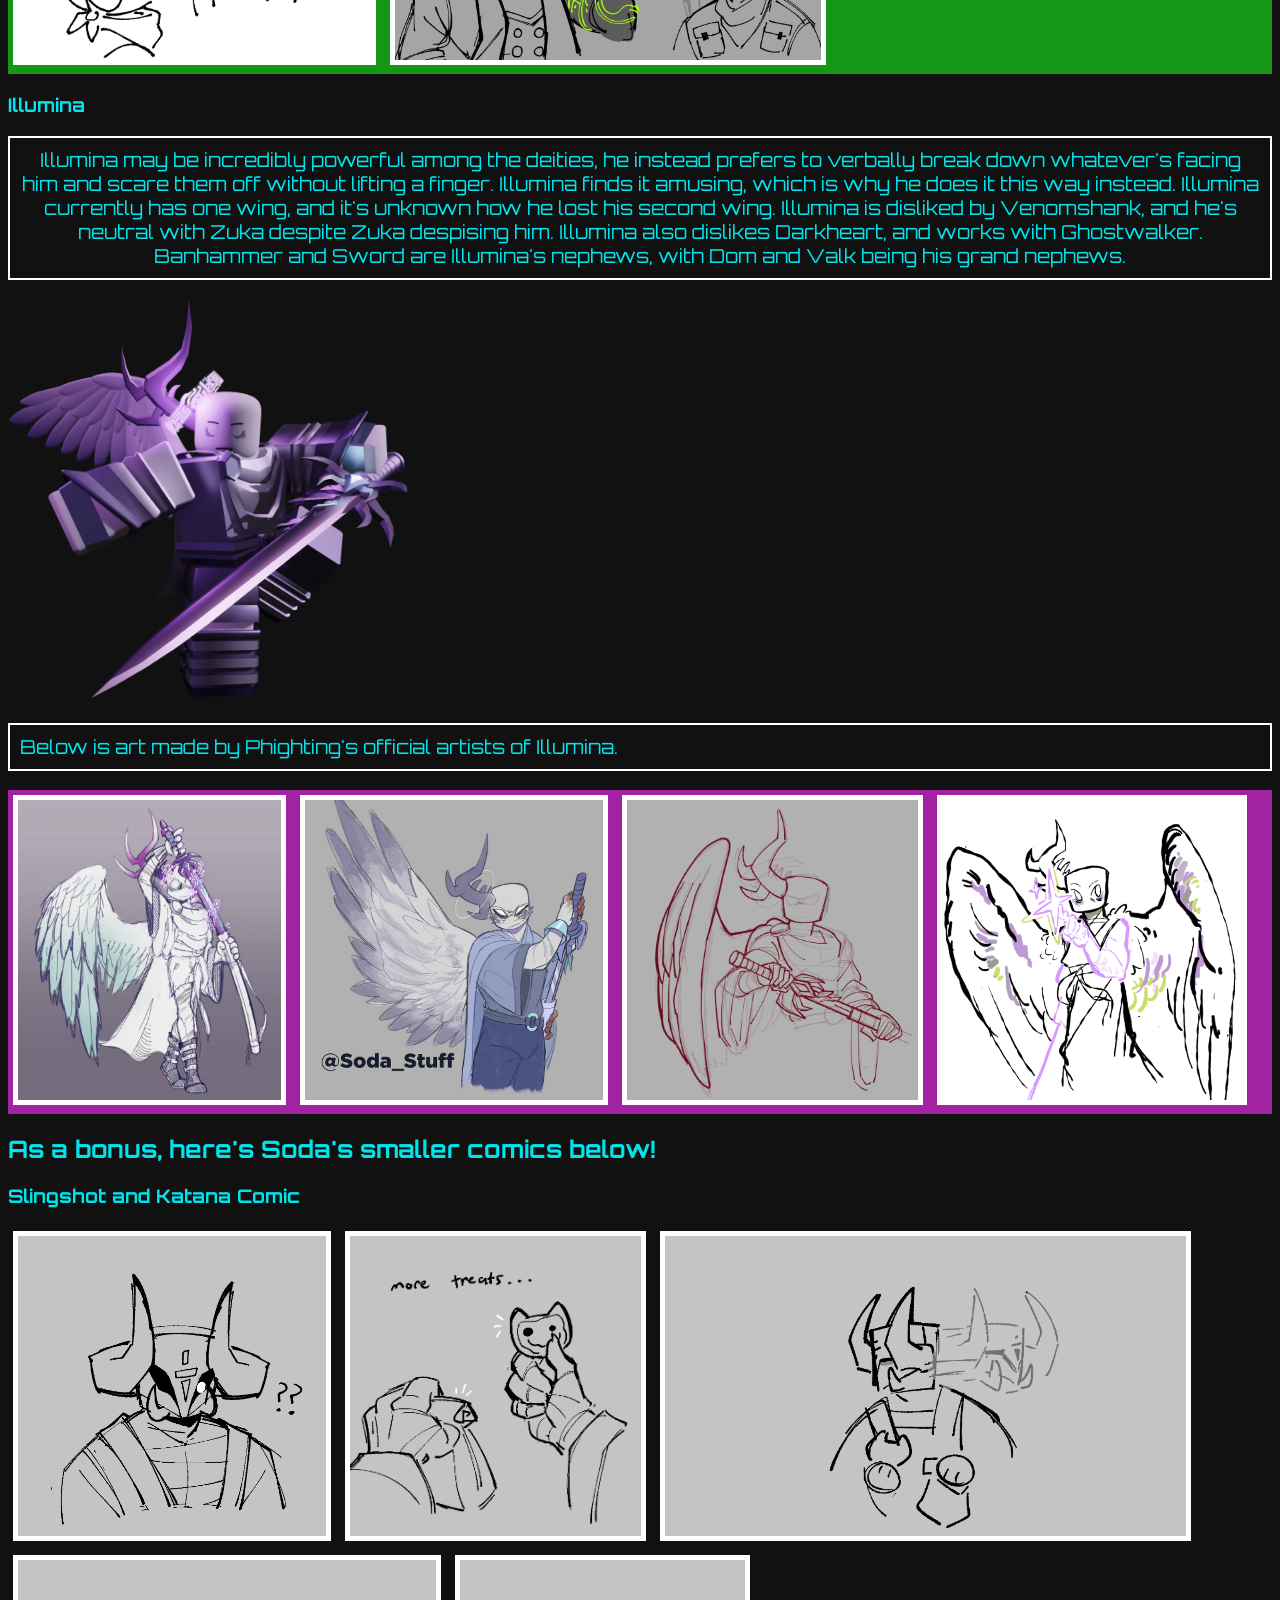
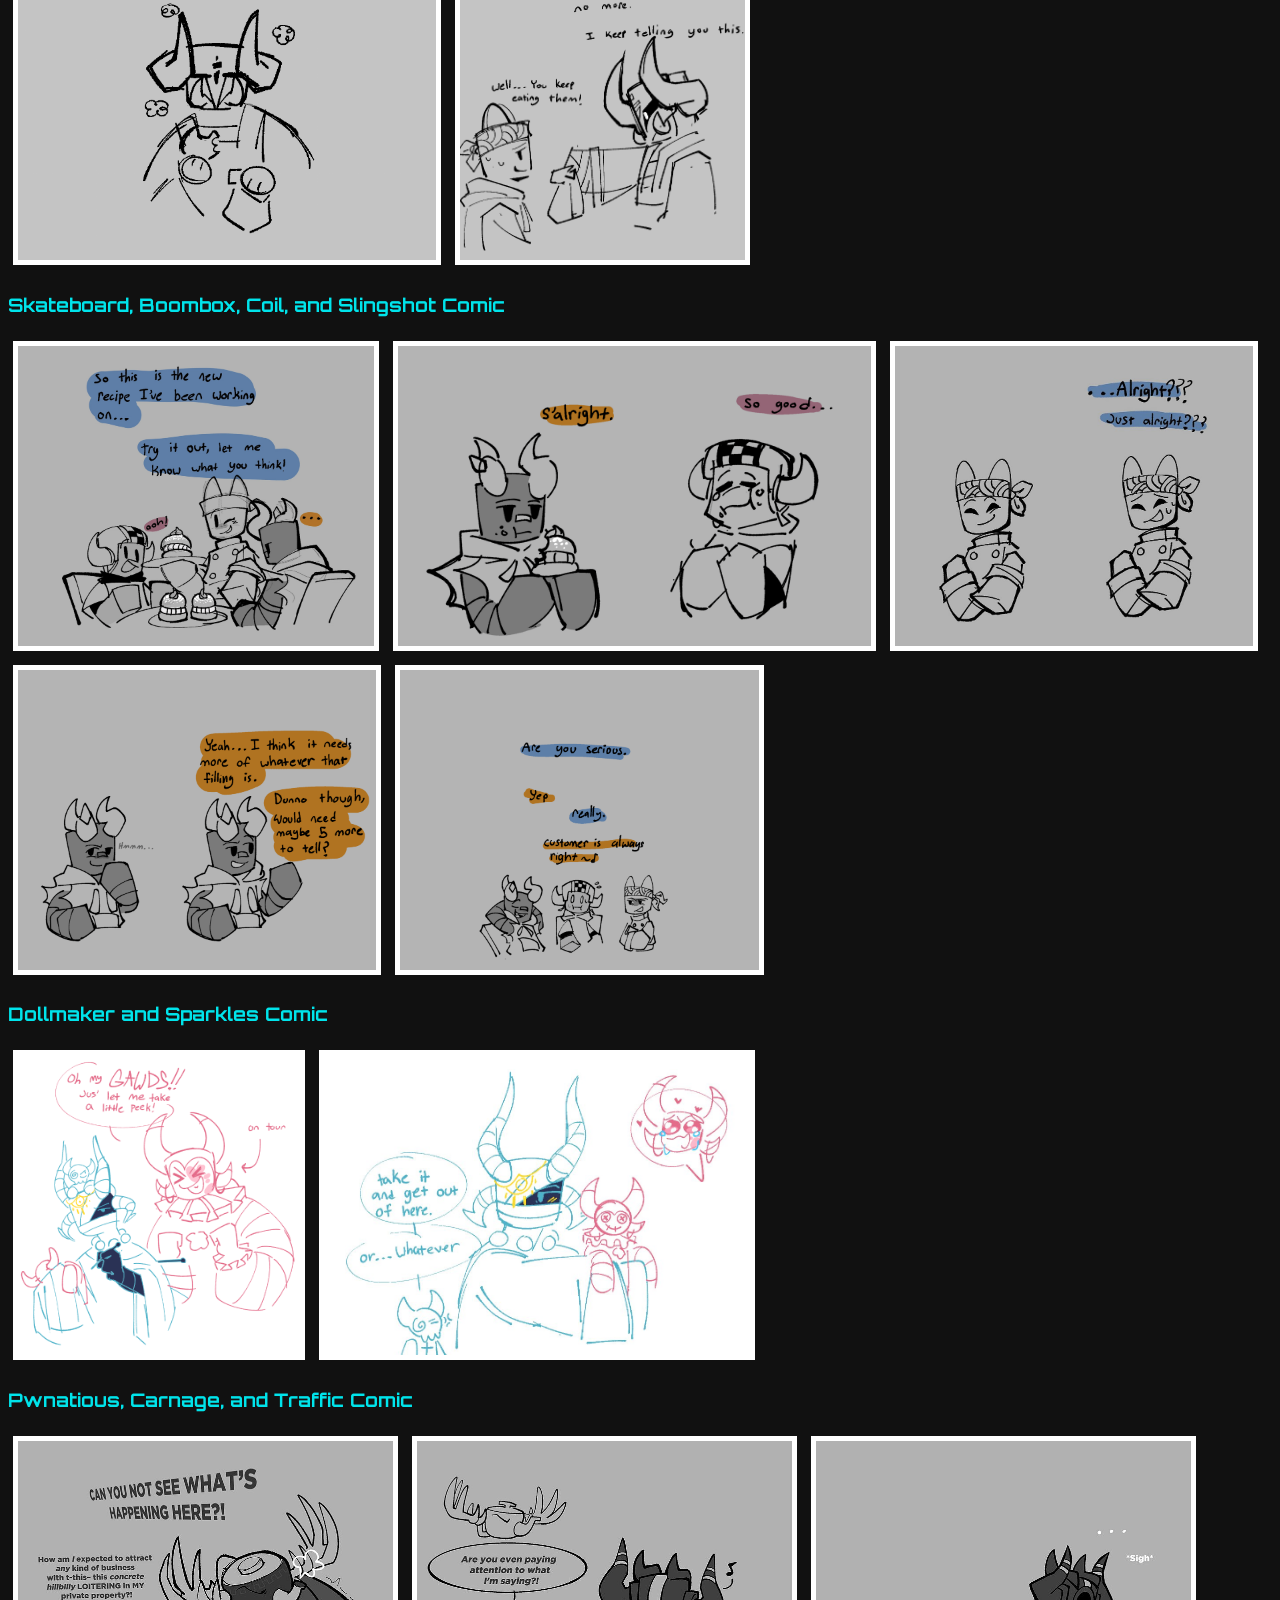
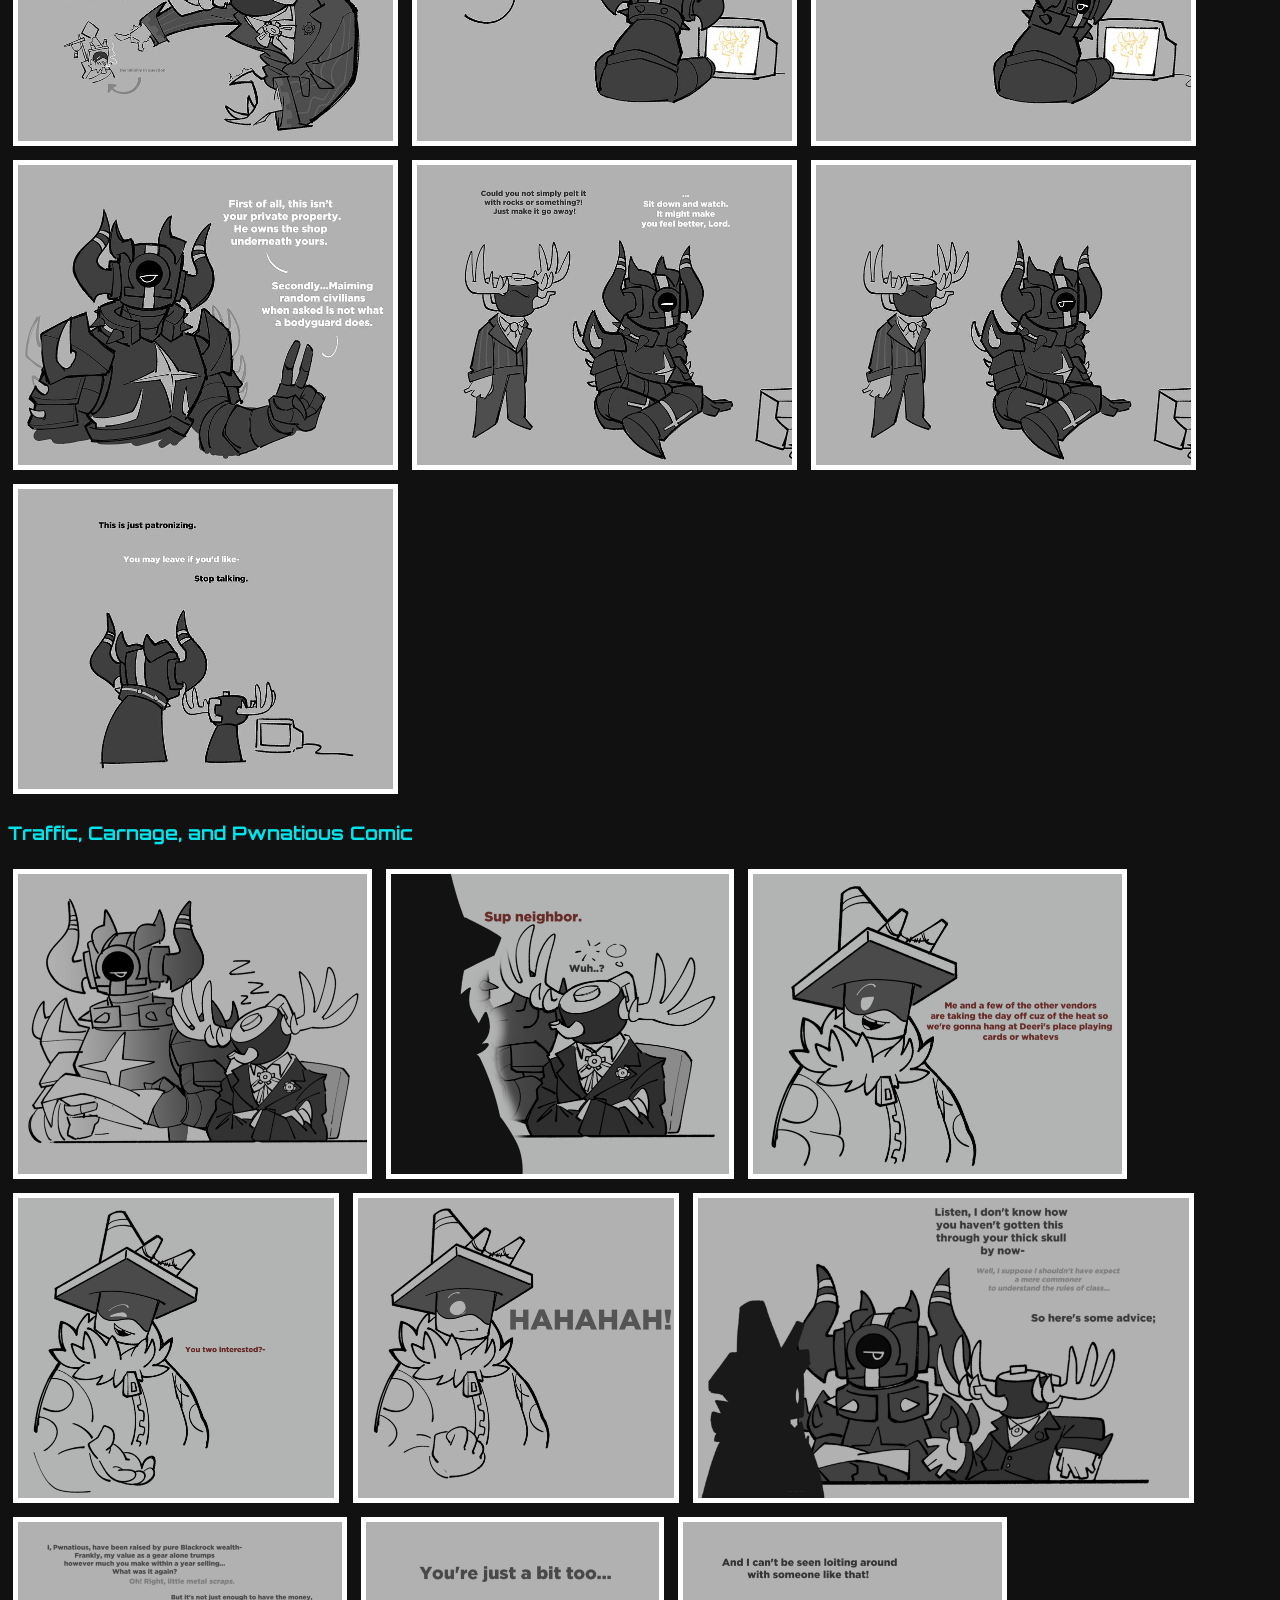
==== commit 71de858e: "More Alt Text and Mobile Fix" ====
--- a/ComicOrUnused/index.html
+++ b/ComicOrUnused/index.html
@@ -28,7 +28,11 @@
         <main class="page-main">
         <section>
             <h2>The Redcliff Wranglers</h2>
-            <img src="../Images/DITF_GrapplingHook.png" class="render3">
+            <img src="../Images/DITF_GrapplingHook.png" alt="A person wearing a dark red hat with a golden
+            brim,a red striped ponch with orange yellow at the end. They wear a red cape that ends with 
+            orange yellow. They wear a dark red shirt, carry rope on their belt, and they wear 
+            dark red pants that have gold around the knees and change into red ruffles. They wear heeled boots
+            that have gold colored soles." class="render3">
             <h3 class="losttemple">Grappling Hook</h3>
             <p>
                 Grappling Hook is the leader of the Redcliff Wranglers, he makes an
@@ -92,7 +96,14 @@
                 also part of the Wranglers, and he loves them deeply. Cal's 
                 oziphrage is named Teddy. 
             </p>
-            <img src="../Images/DITF_Tara_TNT_Chuck_Cal.png" class="render3">
+            <img src="../Images/DITF_Tara_TNT_Chuck_Cal.png" alt="Tarantula wears a brown hat, a bright yellow poncho 
+            that has a pattern similar to a spiderweb, a dark red shirt, bandages on her arms and hands, a yellow cape,
+            a red skirt outlined with orange and dark brown shoes. TNT wears a light yellow hat that is decorated 
+            with gold rings, a large striped red cloak, brown pants with rope as a belt, tall light yellow
+            boots and he has a scar on his cheek. Chuck wears an asymetrical brown coat, a dark brown
+            hat, red striped shirt, large brown belt with a gold clasp, light yellow pants and brown
+            boots. Caltrop wears a red hat, a yellow cape around his neck, a brown poncho, a red shirt,
+            dark brown pants with a brown striped pattern at the ends and yellow boots." class="render3">
             <p>This has Taratula, TNT, Chuck, and Caltrop who you can read about above.</p>
             <h3 class="losttemple">Beehive</h3>
             <p>
@@ -106,7 +117,9 @@
                 even if she doesn't let any kind of vulnerability slip through.
 
             </p>
-            <img src="../Images/DITF_Beehive.png" class="render3">
+            <img src="../Images/DITF_Beehive.png" alt="Beehive wears a dark brown hat with goggles
+            on it, a yellow shirt, brown gloves, a dark brown apron, dark brown striped pants
+            and dark brown boots. They carry a beehive on their back." class="render3">
 
 
             <h3 class="losttemple">Cowbell</h3>
@@ -114,7 +127,8 @@
                 It is unknown if they are a natural spawn or unnatural spawn or even what
                 they do.
             </p>
-             <img src="../Images/DITFCowbell.png" alt="CowBell" class="render3">
+             <img src="../Images/DITFCowbell.png" alt="Bell wears a pink dress with white sleeves, 
+            white socks and dark brown shoes." class="render3">
         </section>
 
         <section>
@@ -248,9 +262,6 @@
                 being his Grand Nephews.
             </p>
             <img src="../Images/Darkheart.png" alt="Darkheart_Render" class="render3 petting">
-            <img src="../Images/Heart.png" class="heart1">
-            <img src="../Images/Heart.png" class="heart2">
-            <img src="../Images/Heart.png" class="heart3">
 
             <p>Below is art made by Sodakettle of Darkheart.</p>
             <div class="green-horn">
@@ -270,13 +281,12 @@
                 Dom and Valk being his grand nephews.
             </p>
             <img src="../Images/Illumina.png" alt="Illumina_Render" class="render3 bird-man">
-            <img src="../Images/Comic/New Piskel-1.png.png" class="render3">
             <p>Below is art made by Phighting's official artists of Illumina.</p>
             <div class="purple-horn">
                 <img src="../Images/Comic/IlluminaArt1.png" class="images">
                 <img src="../Images/Comic/IlluminaArt2.jpg" class="images">
                 <img src="../Images/Comic/IlluminaArt3.jpg" class="images">
-                <img src="../Images/Comic/IlluminaArt4.png" class="bird-man-to-chicken">
+                <img src="../Images/Comic/IlluminaArt4.png" class="images">
             </div>
         
         </section>
--- a/global.css
+++ b/global.css
@@ -21,7 +21,6 @@
 
 .page {
     display: grid;
-    grid-template-columns: 1,1fr;
     grid-template-areas: 
     "nav"
     "header"
@@ -49,21 +48,6 @@
 
 .crossroads {
     color:lightseagreen
-}
-
-/* Table  */
-
-table {
-    border: 2px solid white;
-    border-collapse: collapse;
-    margin: 20px;
-    text-align: center;
-}
-
-th, td {
-    border: 1px solid black;
-    padding: 10px;
-    text-align: center;
 }
 
 /* Images */
@@ -266,36 +250,52 @@
 
 /* Media Stuff (also a cry for help) */
 
-@media (max-width:600px) {
-    .images {
-        max-width: 470px;
-        max-height: 500px;
+@media (max-width:1023px) {
+    .page {
+        grid-template-areas: 
+        "nav"
+        "header"
+        "main"
+        "footer";
+    }
+    
+    .images, .render3 {
+        width: 100%;
         height:auto;
     }
+
     body {
-        max-width: auto;
-        min-width: 600px;
+        min-width: 100%;
+        margin: 0;
+        padding: 0;
     }
 
     .side-note {
         margin-left: 0;
     }
-
-    nav {
-        max-width: 600px;
-        min-width: 600px;
-    }
     
     .render3 {
-        max-width: 600px;
+        max-width: 1023px;
         min-height: 200px;
+        height: auto;
     }
 
     p {
         font-size: 1.7rem;
+        margin: 0;
     }
 
     h3 {
         font-size: 1.8rem;
     }
+
+    nav {
+        width: 100%
+    }
+
+    .red-horn, .blue-horn, .green-horn, .orange-horn, .grey-horn, .purple-horn, .teal-horn,
+    .cyan-horn {
+        display: flex;
+        flex-direction: column;
+    }
 }
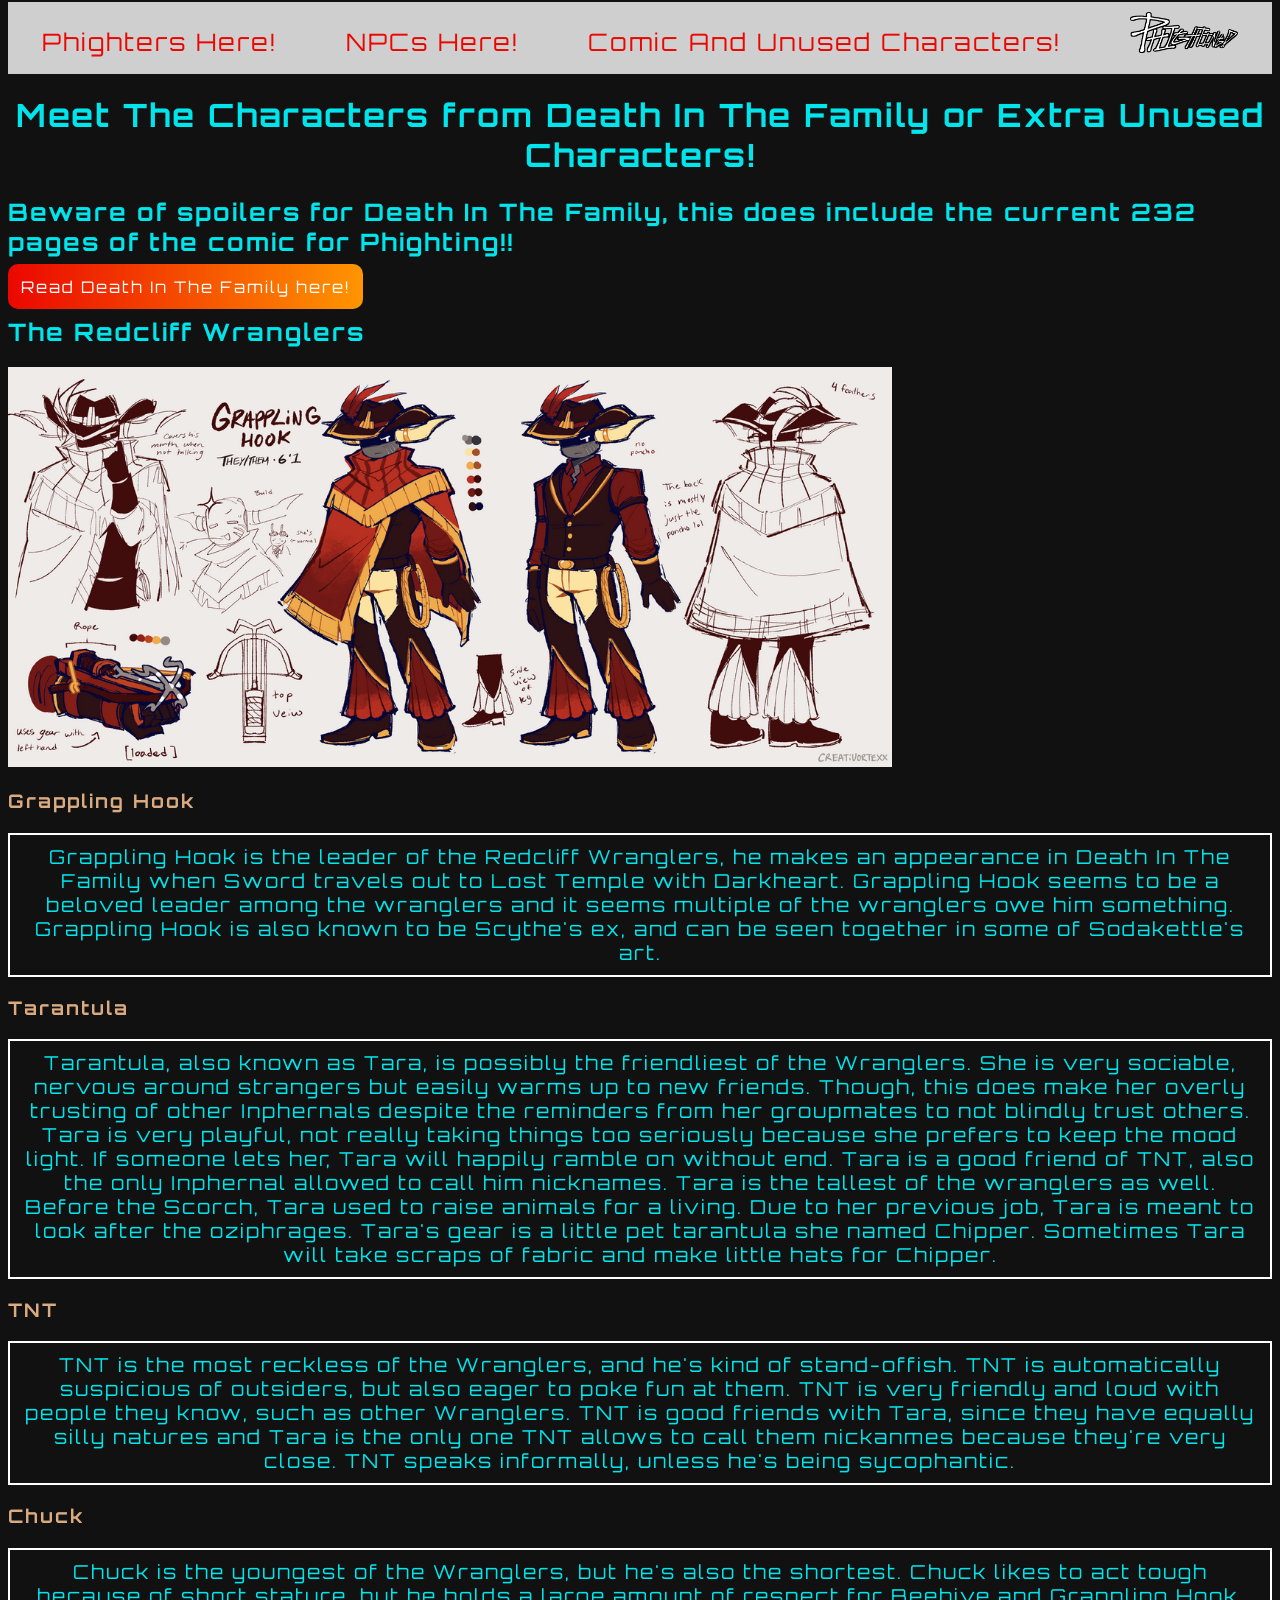
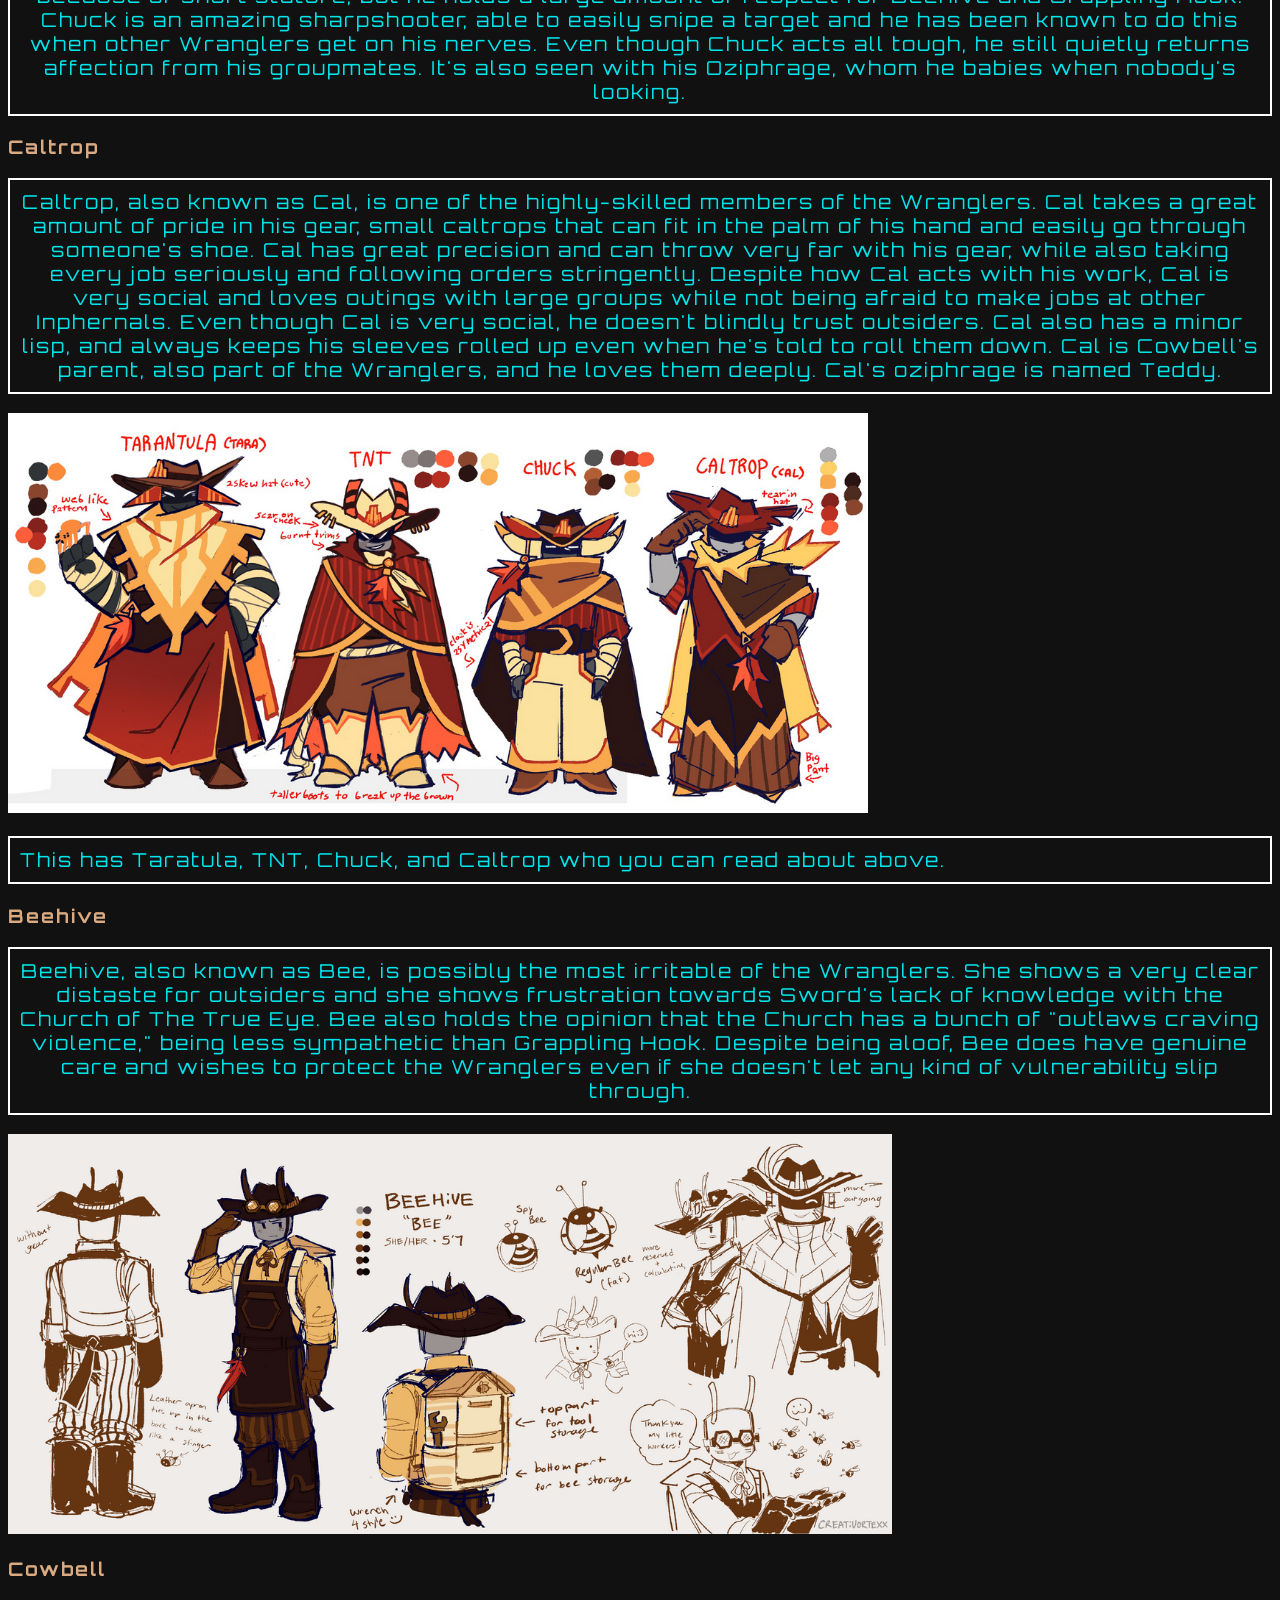
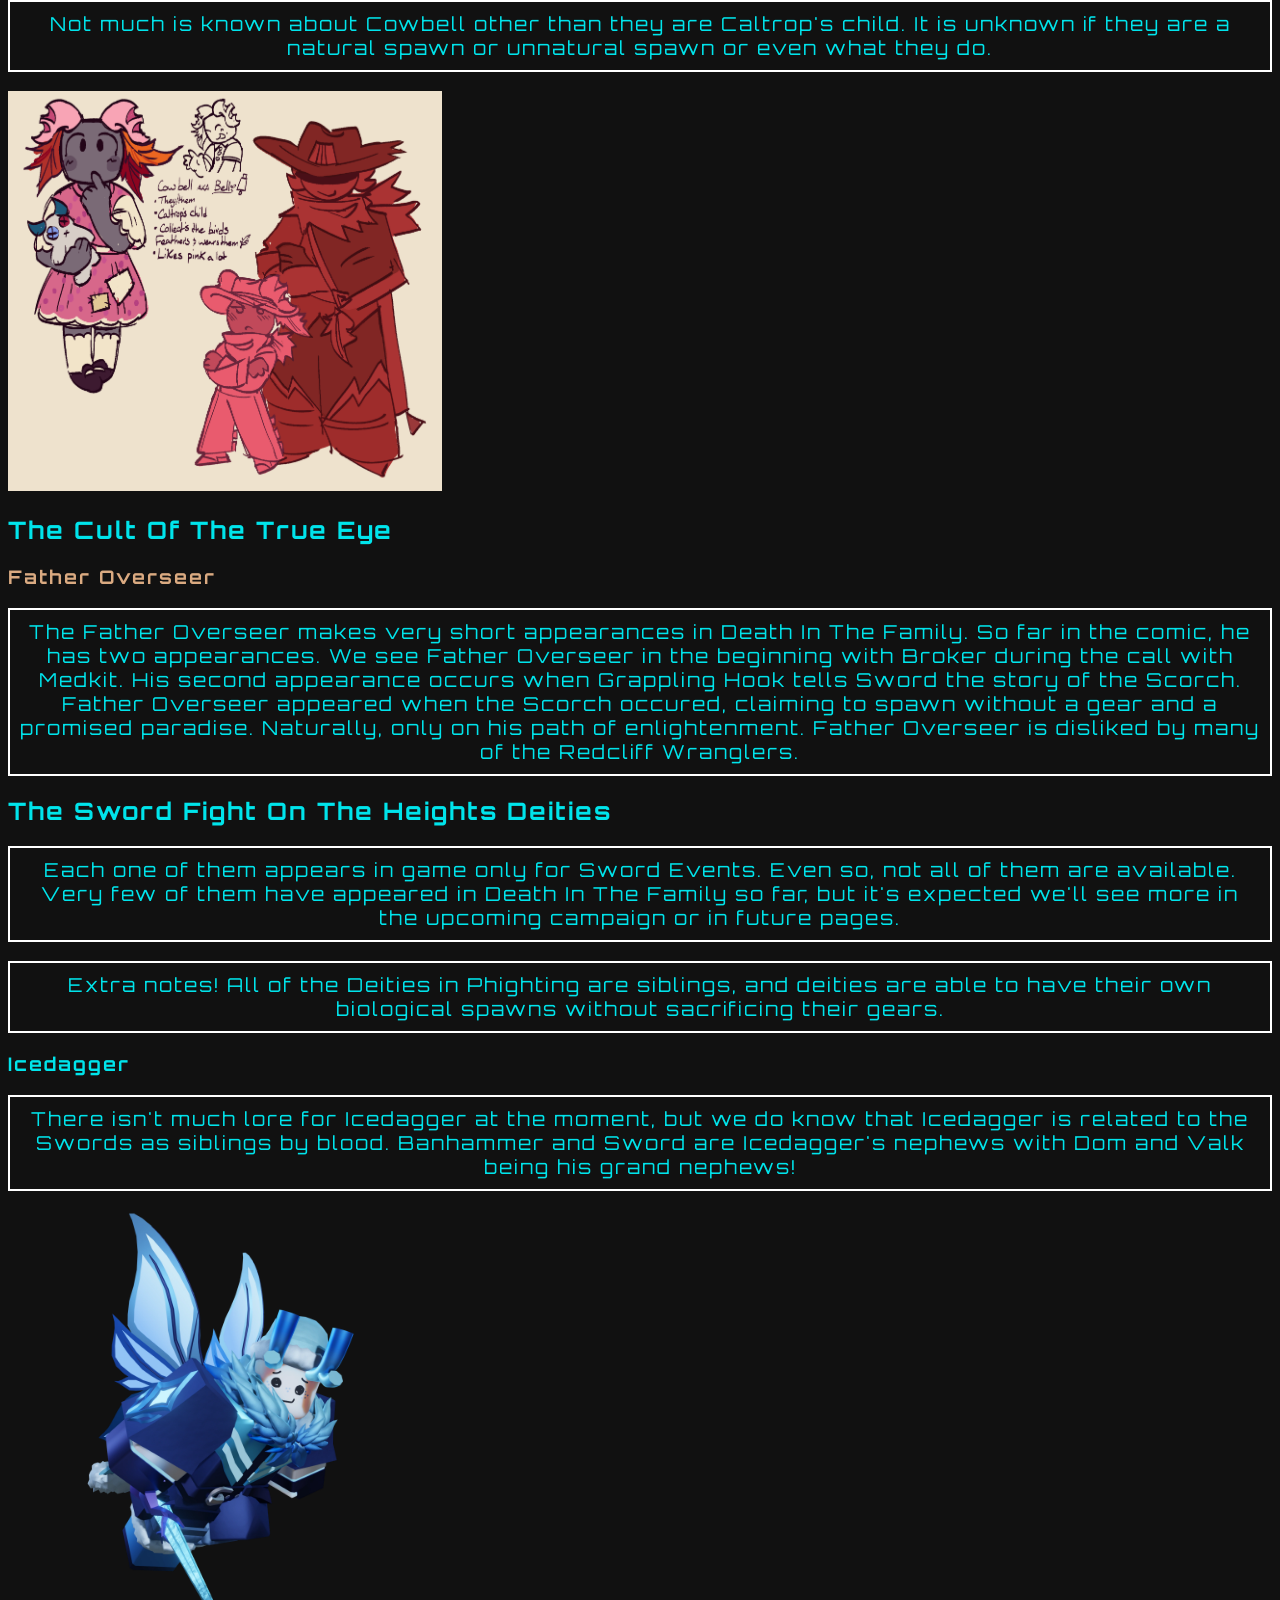
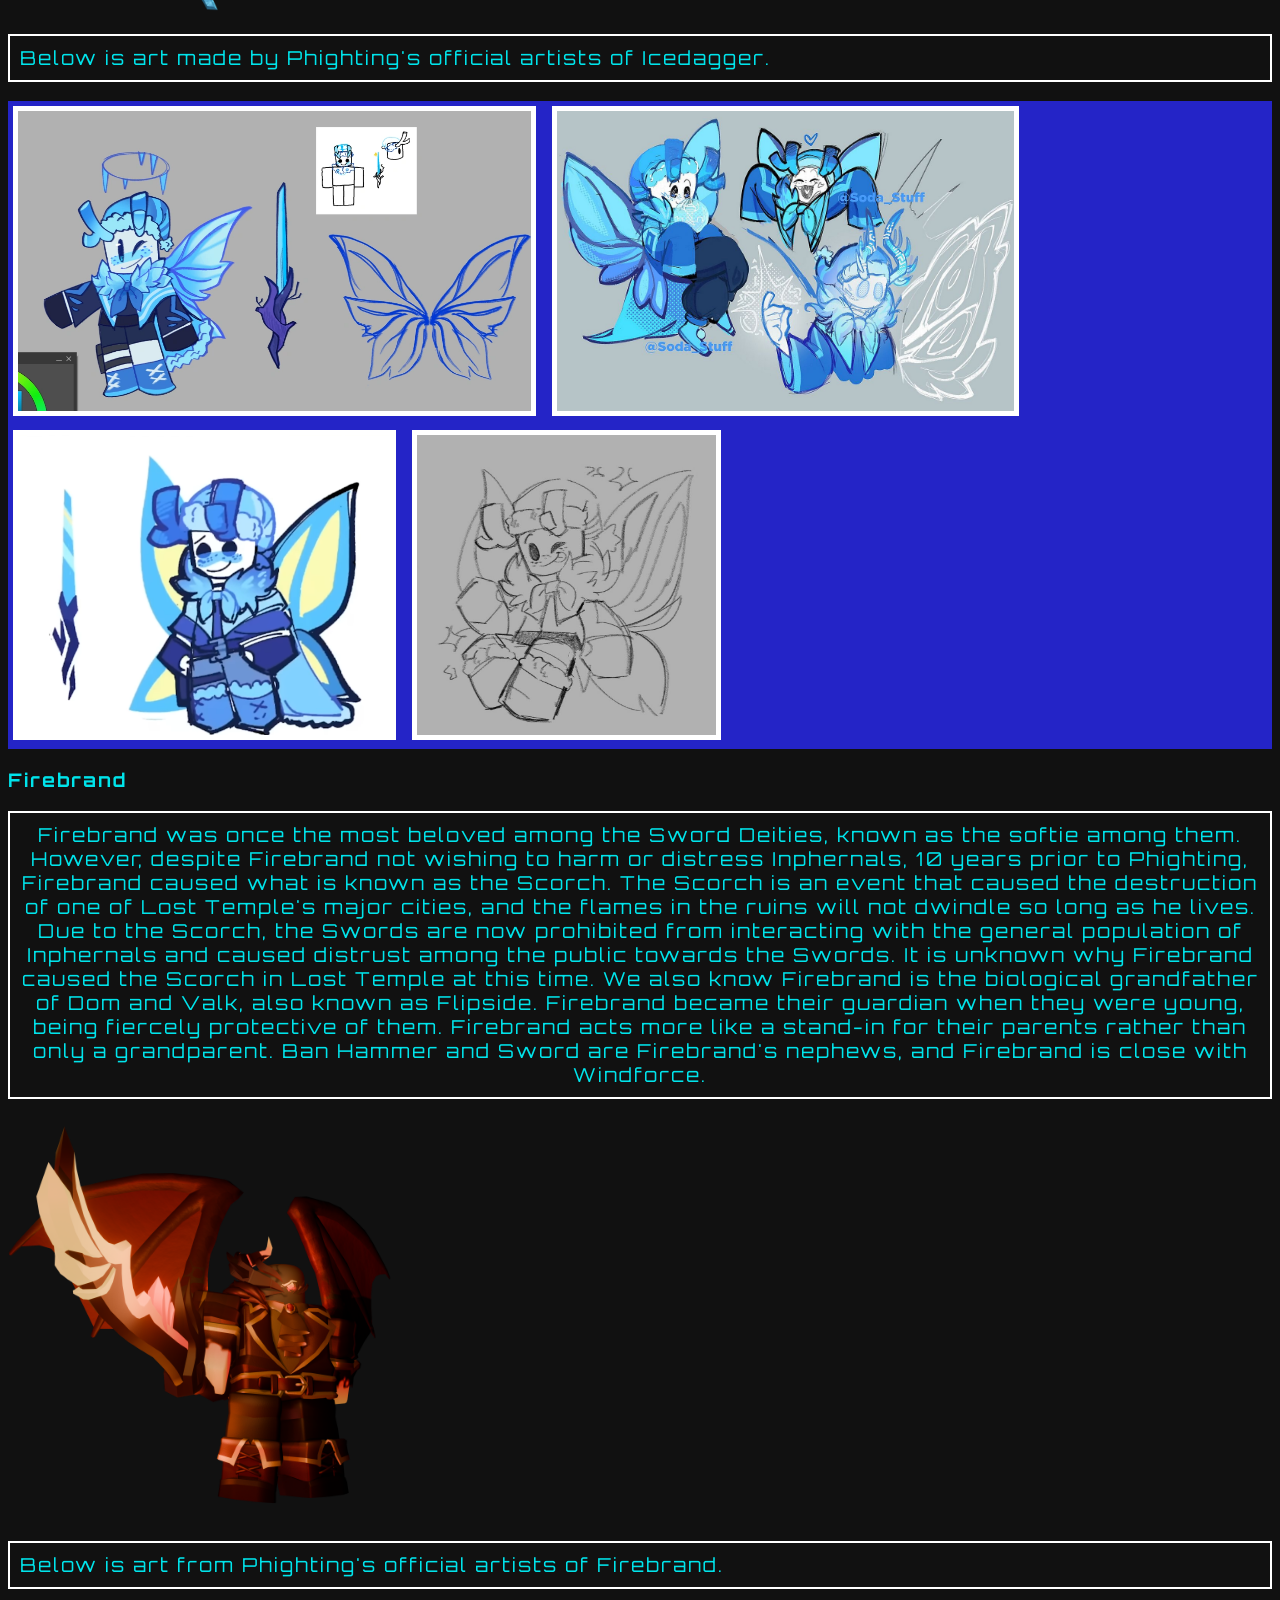
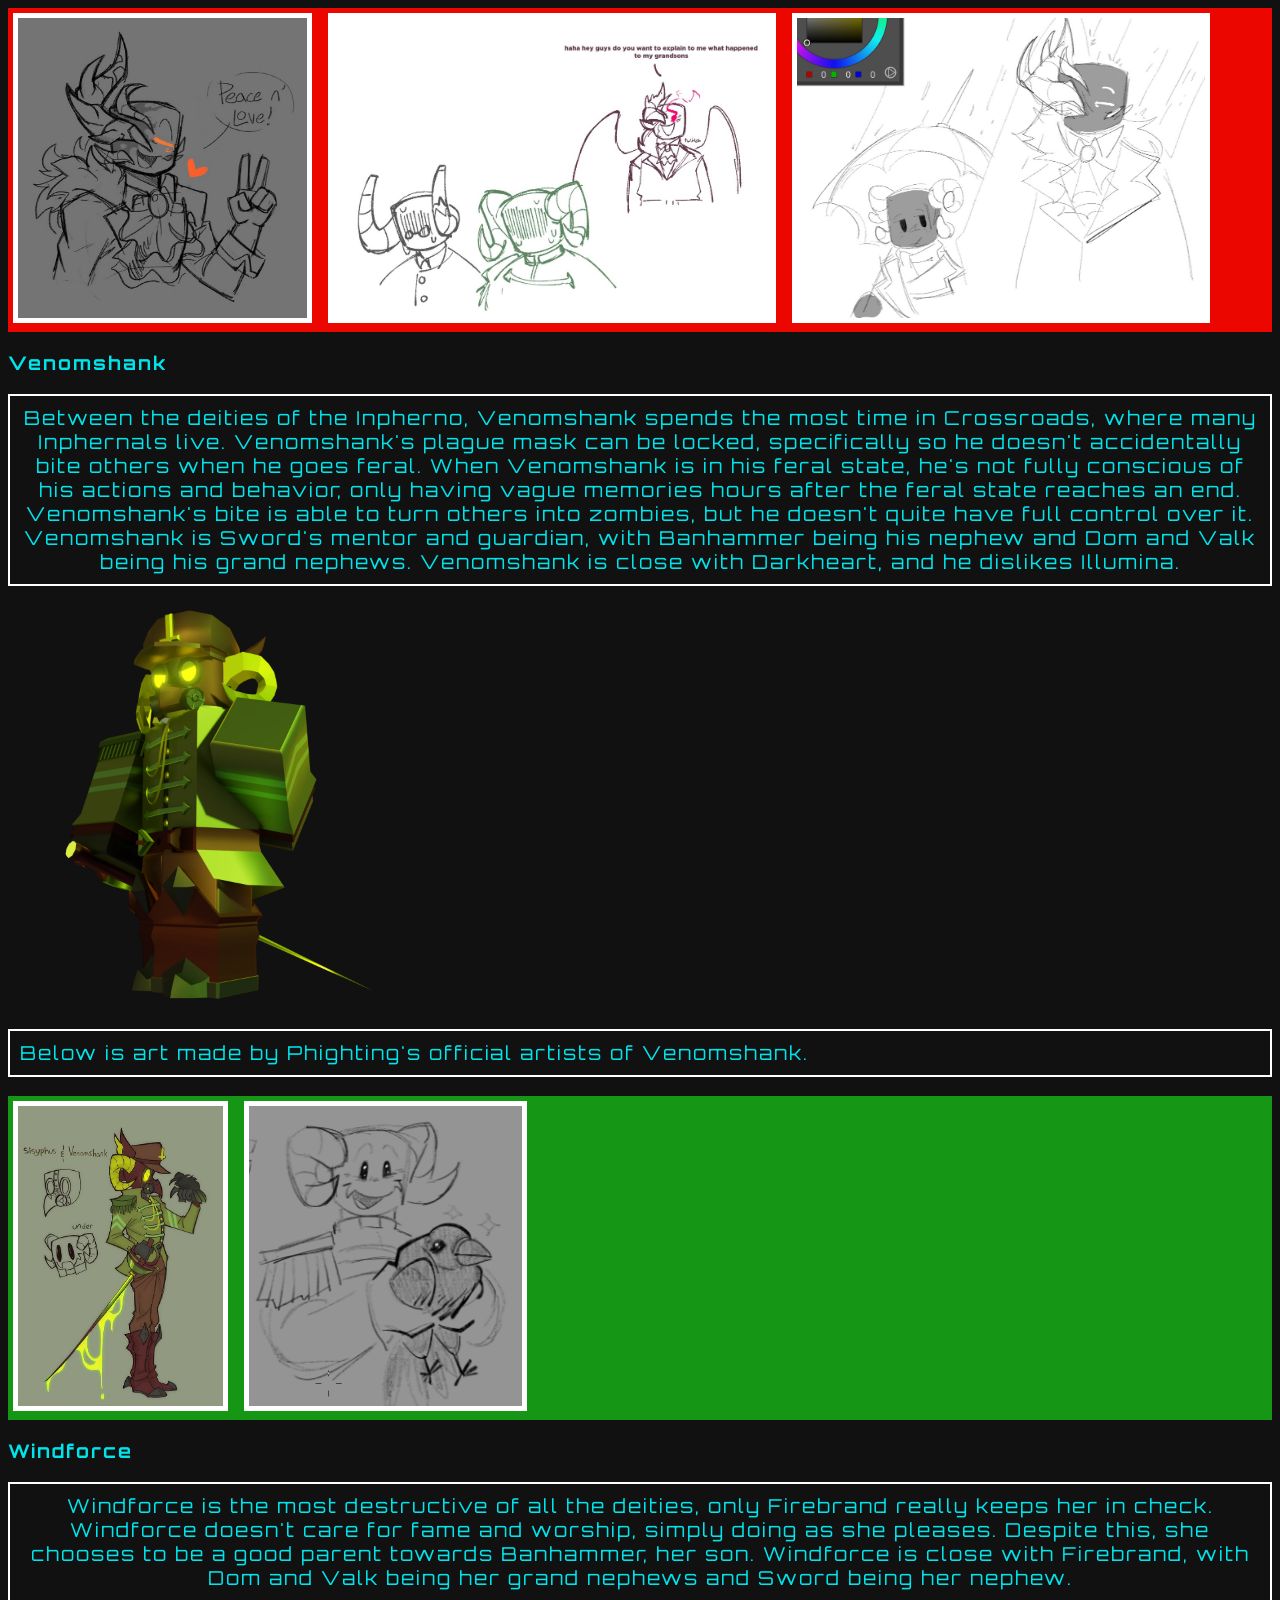
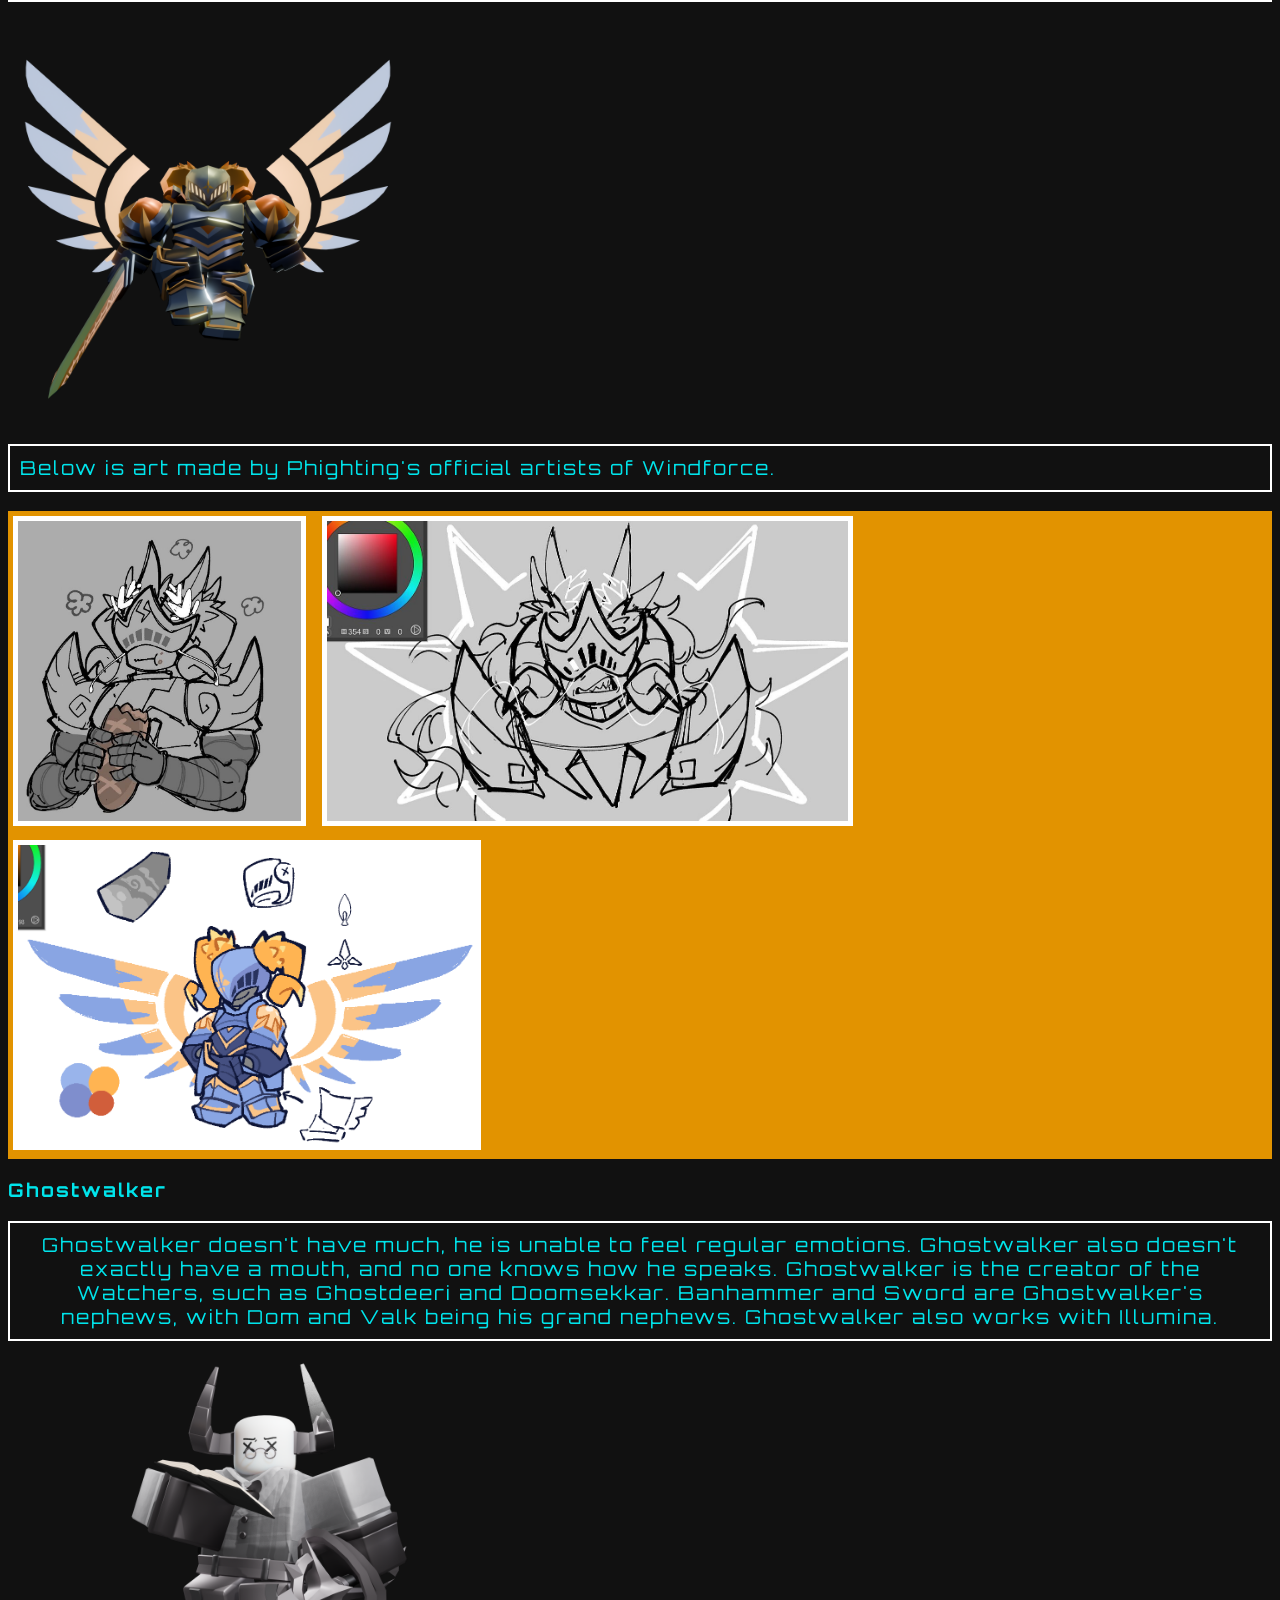
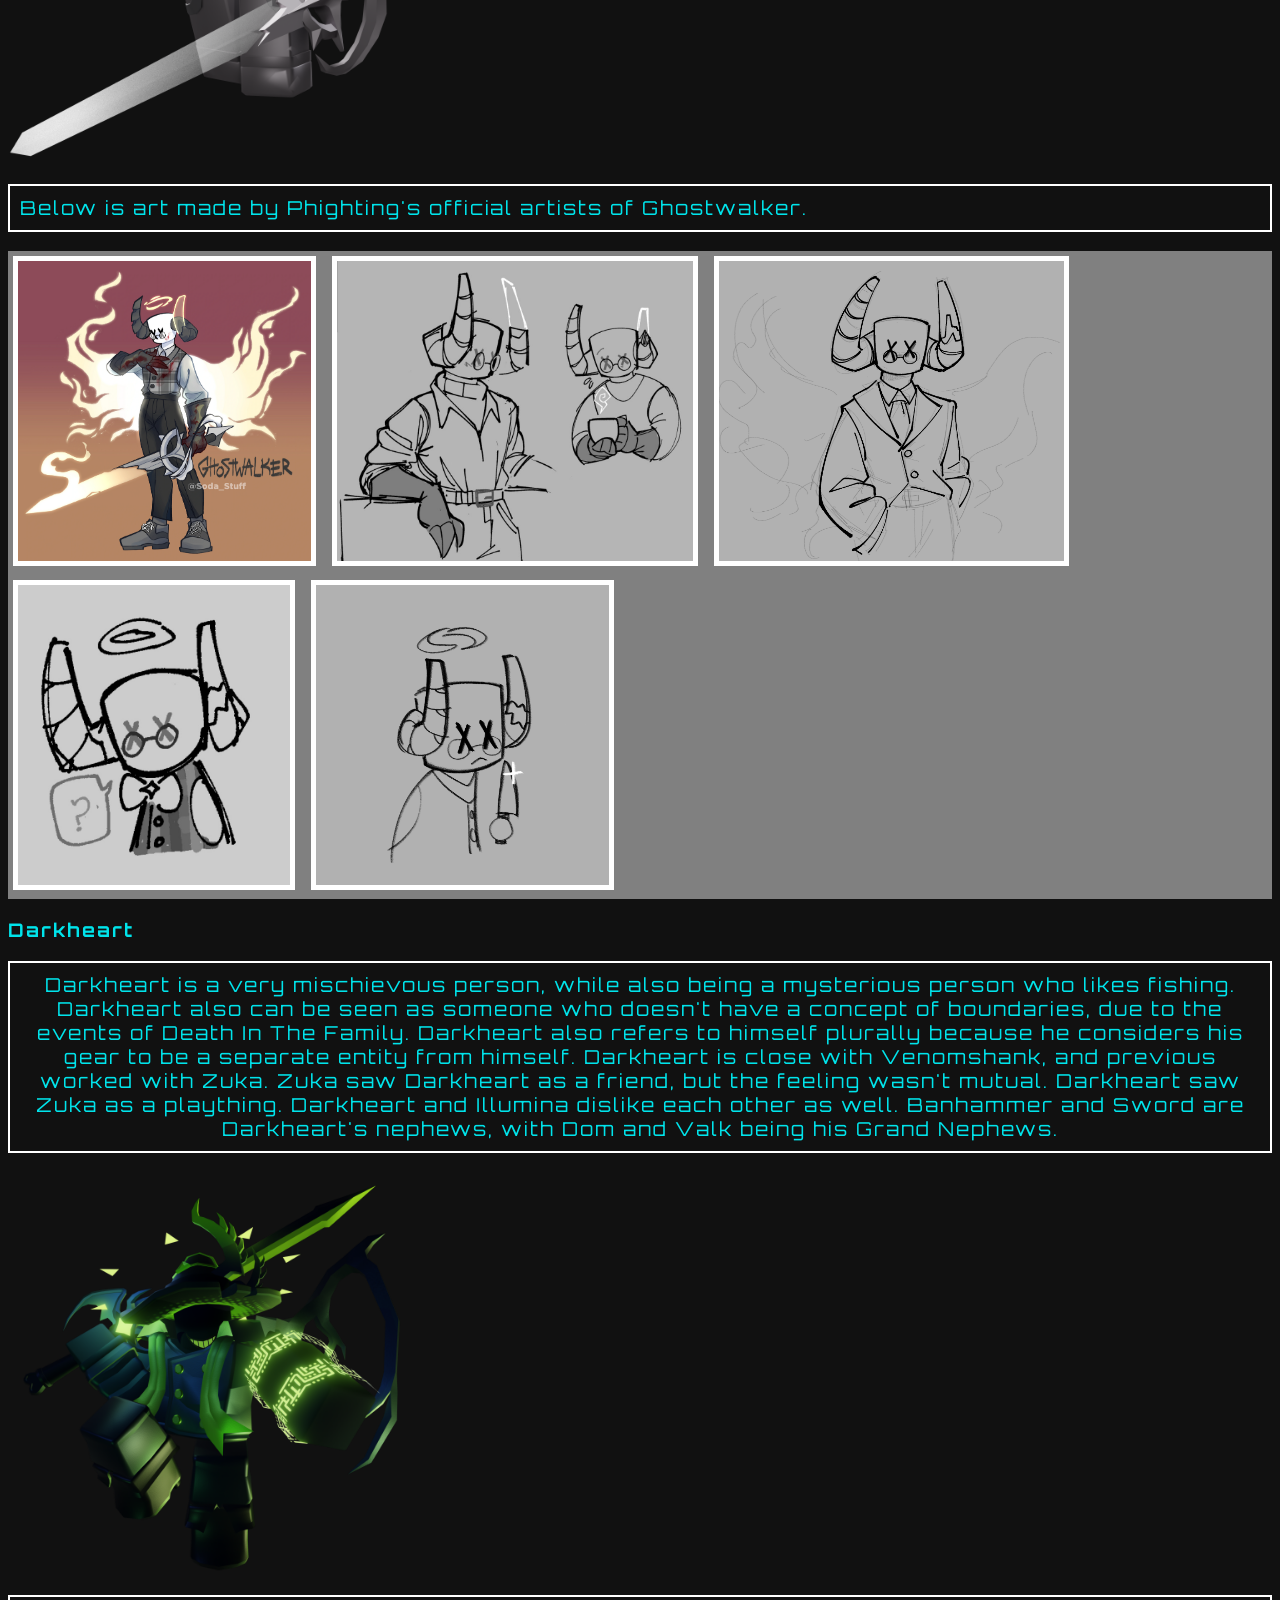
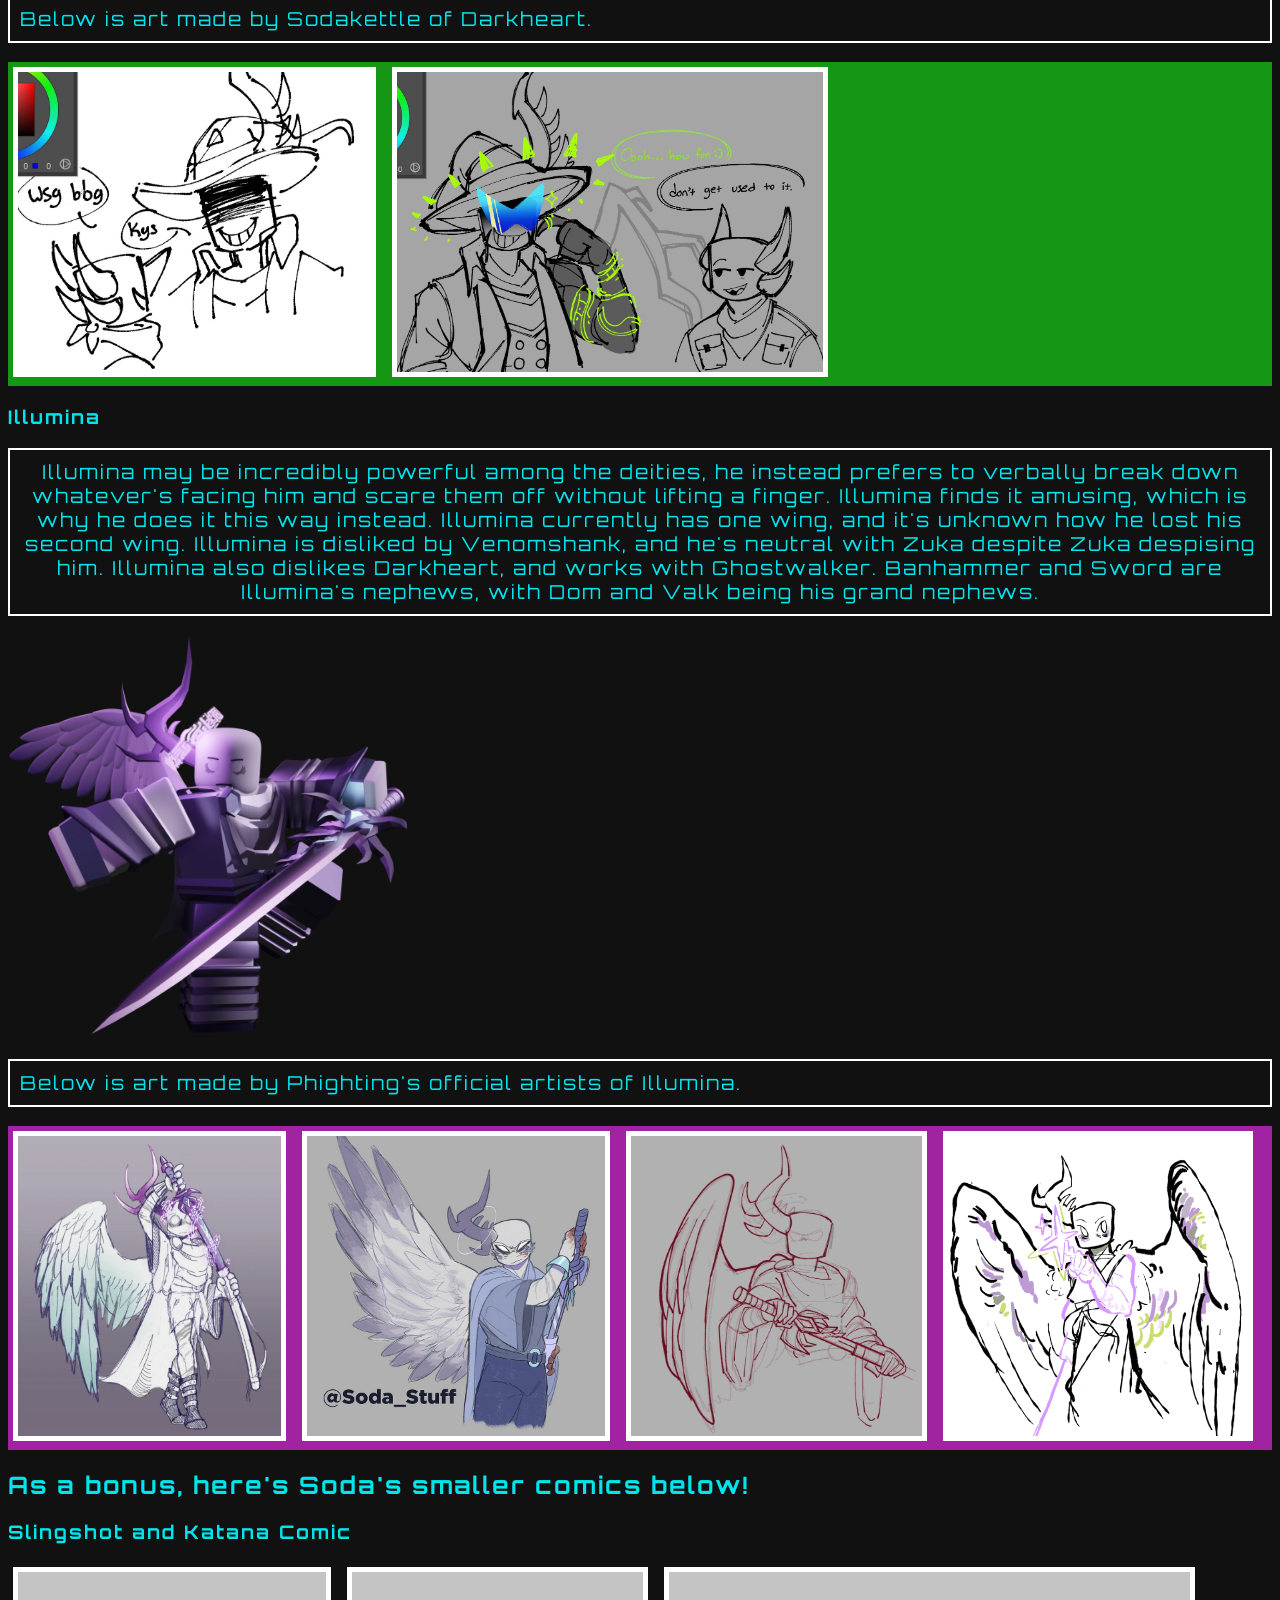
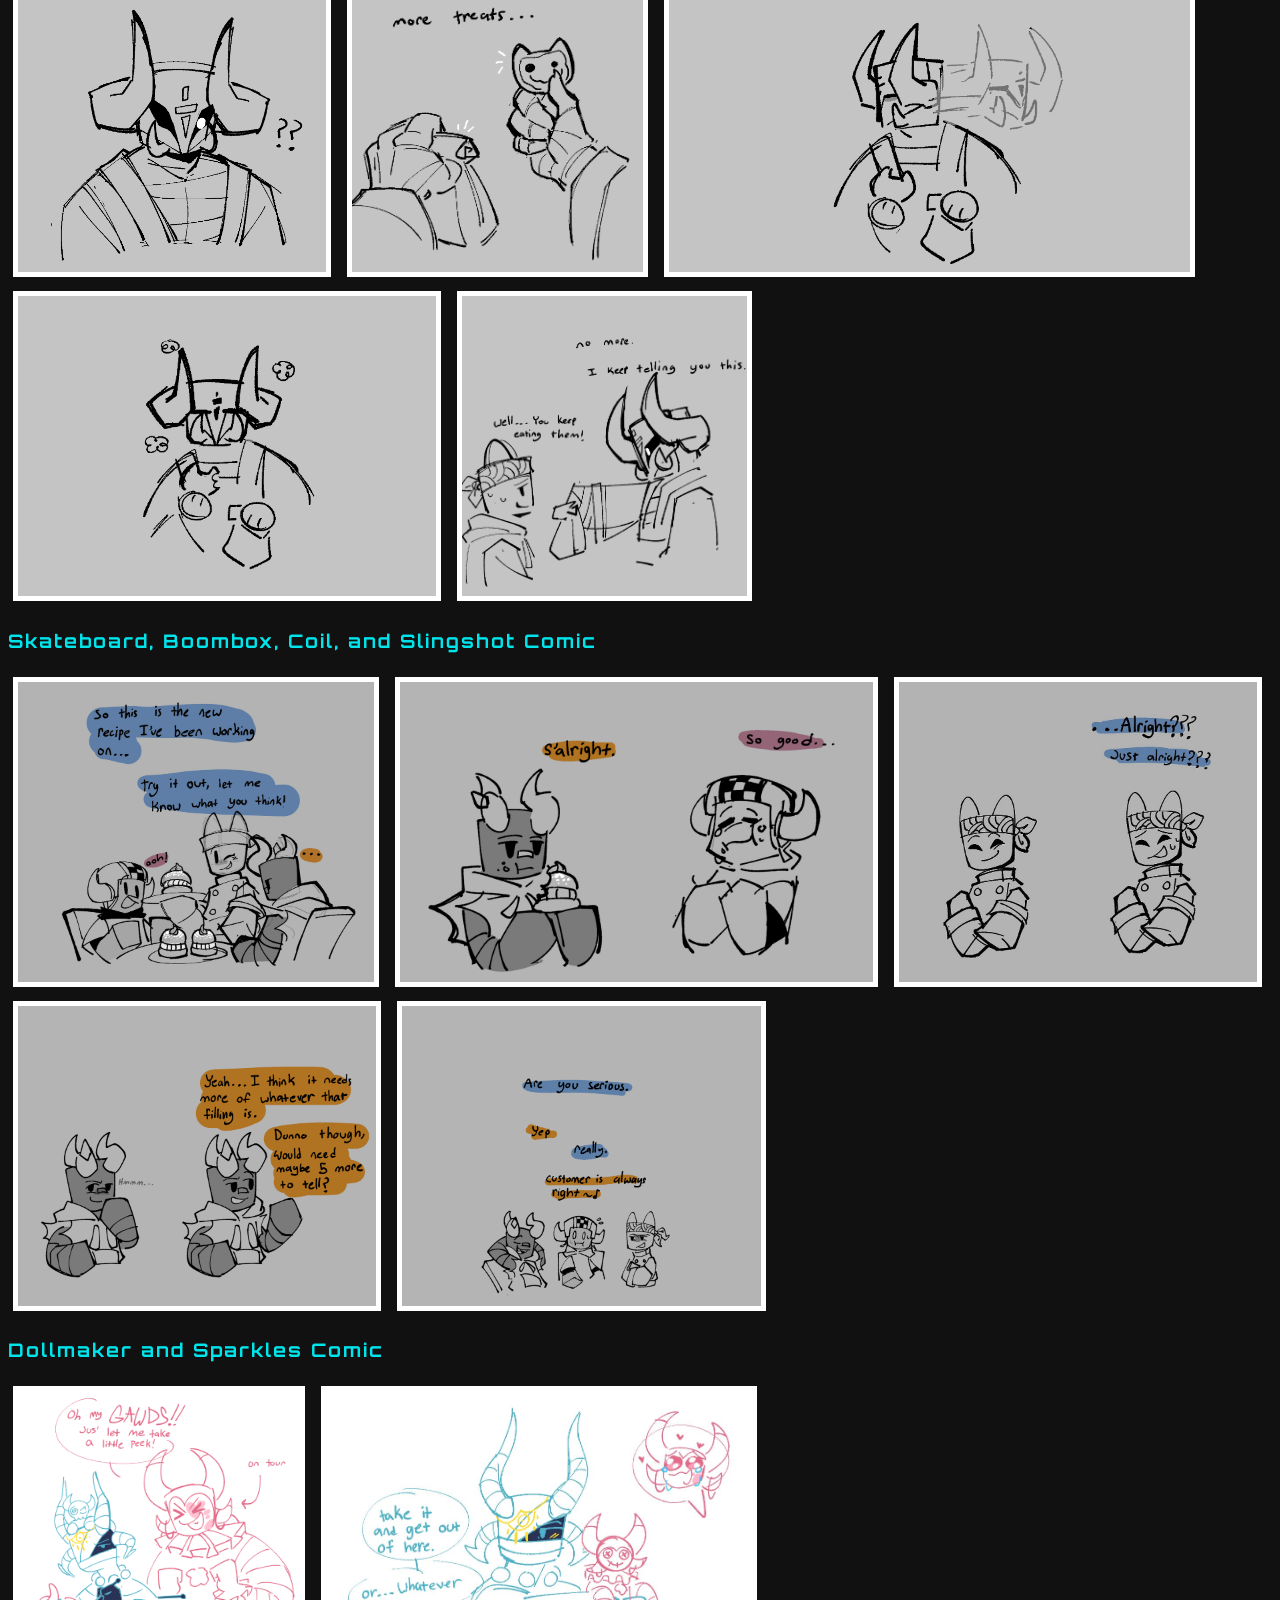
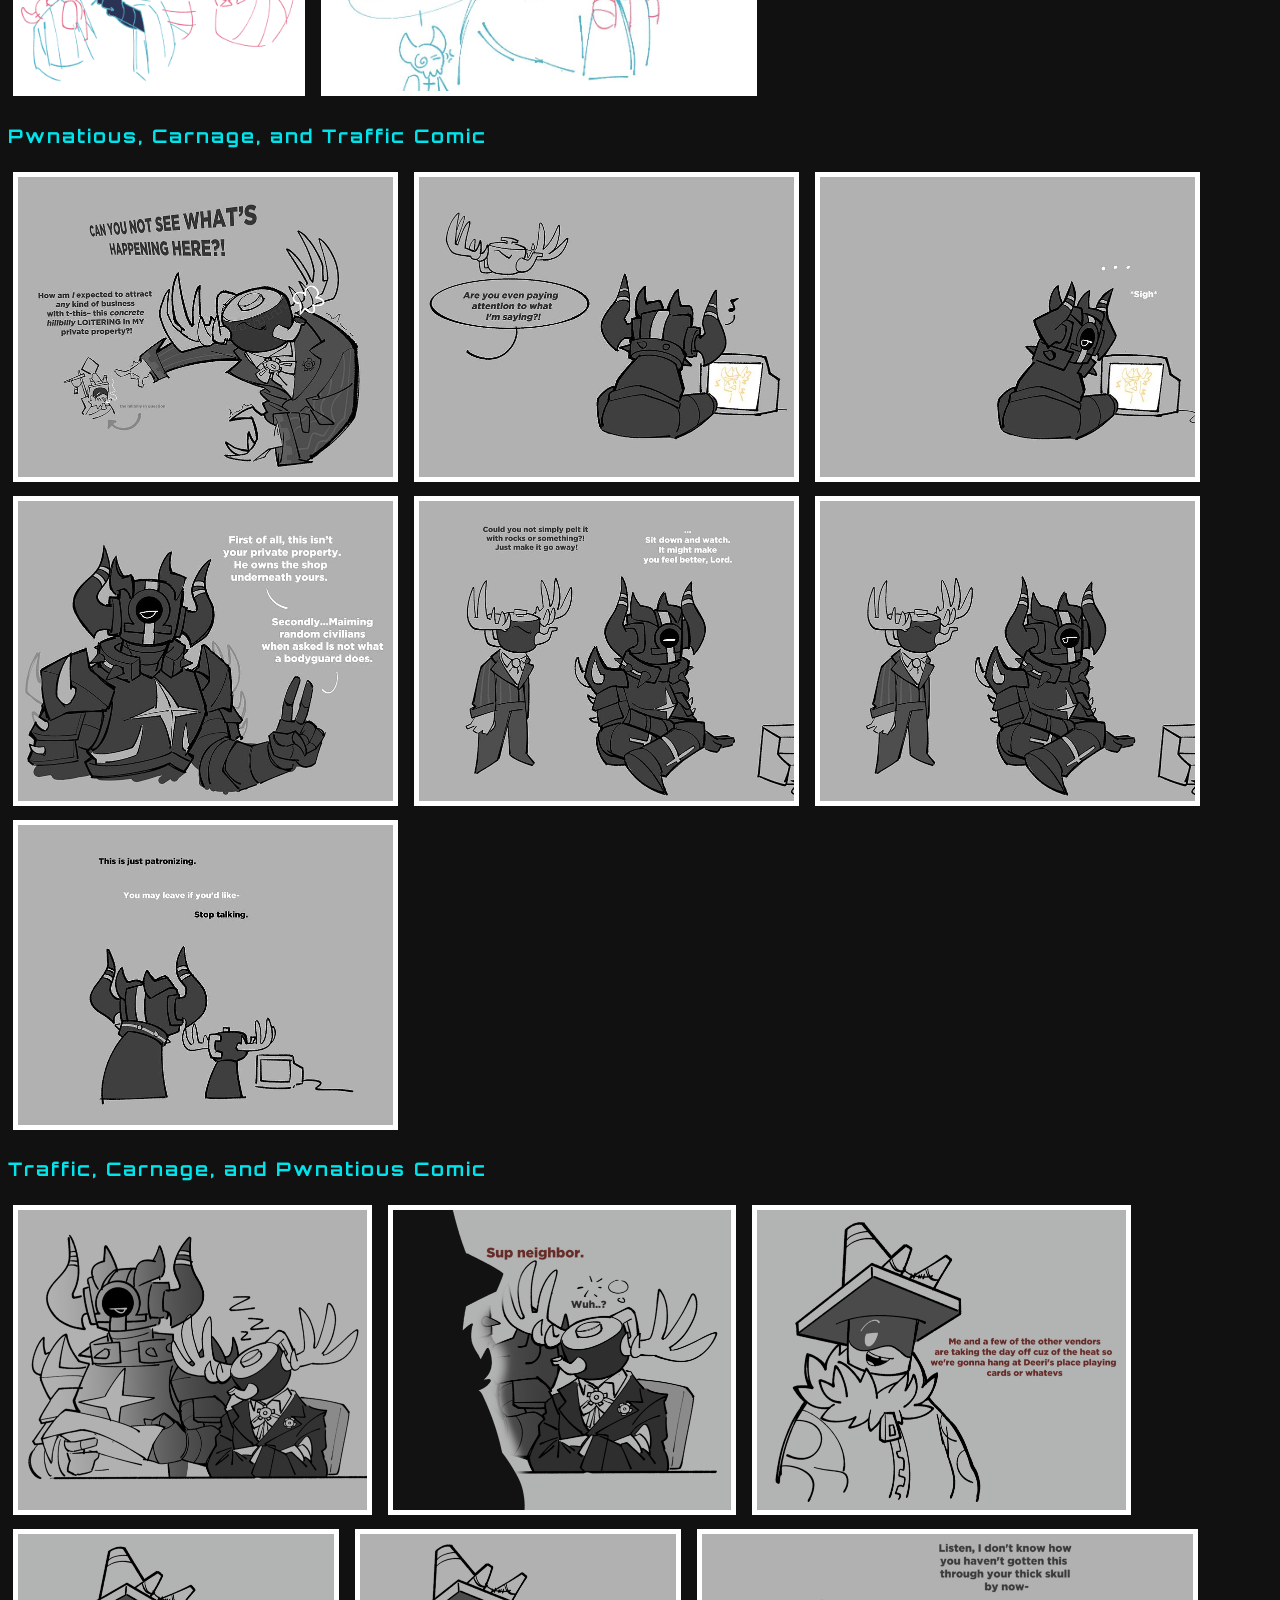
==== commit 6eb83fb8: "Alt Text Nightmare 3" ====
--- a/ComicOrUnused/index.html
+++ b/ComicOrUnused/index.html
@@ -158,13 +158,20 @@
                 and Sword are Icedagger's nephews with Dom and Valk being his grand 
                 nephews!
             </p>
-            <img src="../Images/Icedagger.png" alt="Icedagger_Render" class="render3">
+            <img src="../Images/Icedagger.png" alt="A person wearing a blue santa-like hat, with an icicle
+            halo, blue leaf-like wings, a blue hood on their neck with a dark blue shirt 
+            and dark blue pants. They wear light blue winter boots and a black leg 
+            pouch on their right leg." class="render3">
             <p>Below is art made by Phighting's official artists of Icedagger.</p>
             <div class="blue-horn">
-                <img src="../Images/Comic/IcedaggerArt1.png" class="images">
-                <img src="../Images/Comic/IcedaggerArt2.jpg" class="images">
-                <img src="../Images/Comic/IcedaggerArt3.png" class="images">
-                <img src="../Images/Comic/IcedaggerArt4.jpg" class="images">
+                <img src="../Images/Comic/IcedaggerArt1.png" alt="Icedagger's Concept Art, it has the same appearance 
+                as his render from above." class="images">
+                <img src="../Images/Comic/IcedaggerArt2.jpg" alt="Icedagger holding an orb between his sleeves
+                and crossing his legs. It also has a doodle of Icedagger holding his arms out for a hug and smiling
+                with his mouth open. The last image shows Icedagger snapping his fingers and with glowing eyes." class="images">
+                <img src="../Images/Comic/IcedaggerArt3.png" alt="Icedagger's older concept art. It shows him with 
+                light blue pants instead of the shorts we see him in today." class="images">
+                <img src="../Images/Comic/IcedaggerArt4.jpg" alt="Icedagger winking and waving his right hand." class="images">
             </div>
 
             <h3>Firebrand</h3>
@@ -185,13 +192,19 @@
                 grandparent. Ban Hammer and Sword are Firebrand's nephews, and Firebrand 
                 is close with Windforce.
             </p>
-            <img src="../Images/Firebrand.png" alt="Firebrand_Render" class="render3">
+            <img src="../Images/Firebrand.png" alt="A person with large red dragon wings,
+            wearing an orange suit underneath a red coat with flaps. They have a belt and red 
+            pants with red shoes." class="render3">
             
             <p>Below is art from Phighting's official artists of Firebrand.</p>
             <div class="red-horn">
-                <img src="../Images/Comic/FirebrandArt1.jpg" class="images">
-                <img src="../Images/Comic/FirebrandArt2.jpg" class="images">
-                <img src="../Images/Comic/FirebrandArt3.jpg" class="images">
+                <img src="../Images/Comic/FirebrandArt1.jpg" alt="Firebrand closing his one eye and giving a peace sign 
+                while saying Peace n' Love!" class="images">
+                <img src="../Images/Comic/FirebrandArt2.jpg" alt="Firebrand standing behind Ghostwalker and Venomshank, giving 
+                both a manic smile while asking Haha hey guys do you want to explain to me what happened to my grandsons? Venomshank
+                and Ghostwalker are very nervous." class="images">
+                <img src="../Images/Comic/FirebrandArt3.jpg" alt="Firebrand is standing next to someone much smaller than him who is 
+                holding an umbrella while in a coat." class="images">
             </div>
 
             <h3>Venomshank</h3>
@@ -206,11 +219,14 @@
                 with Banhammer being his nephew and Dom and Valk being his grand nephews.
                 Venomshank is close with Darkheart, and he dislikes Illumina.
             </p>
-            <img src="../Images/Venomshank.webp" alt="Venomshank_Render" class="render3">
+            <img src="../Images/Venomshank.webp" alt="A person wearing a brown hat with an upside down
+            green cross on it, a brown bird mask with green eyes, a green suit, brown pants and brown boots." class="render3">
             <p>Below is art made by Phighting's official artists of Venomshank.</p>
             <div class="green-horn">
-                <img src="../Images/Comic/VenomshankArt1.jpg" class="images">
-                <img src="../Images/Comic/VenomshankArt2.png" class="images">
+                <img src="../Images/Comic/VenomshankArt1.jpg" alt="Venomshank standing with a bird perched on his left hand
+                while he holds a rapier in his right hand that drips with a neon green liquid." class="images">
+                <img src="../Images/Comic/VenomshankArt2.png" alt="Venomshank is holding a bird with both of his hands and shows 
+                pure excitement in his expression." class="images">
             </div>
 
             <h3>Windforce</h3>
@@ -221,12 +237,13 @@
                 son. Windforce is close with Firebrand, with Dom and Valk being 
                 her grand nephews and Sword being her nephew.
             </p>
-            <img src="../Images/Windforce.png" alt="Windforce_Render" class="render3">
+            <img src="../Images/Windforce.png" alt="A person in full iron and gold trimmed armor, with only their 
+            mouth revealed on the armor." class="render3">
             <p>Below is art made by Phighting's official artists of Windforce.</p>
             <div class="orange-horn">
-                <img src="../Images/Comic/WindforceArt1.jpg" class="images">
-                <img src="../Images/Comic/WindforceArt2.jpg" class="images">
-                <img src="../Images/Comic/WindforceArt3.png" class="images">
+                <img src="../Images/Comic/WindforceArt1.jpg" alt="Windforce eating a piece of bread." class="images">
+                <img src="../Images/Comic/WindforceArt2.jpg" alt="Windforce being angry with a halo behind her." class="images">
+                <img src="../Images/Comic/WindforceArt3.png" alt="Windforce's concept art. It shows wind tattoos on her arms." class="images">
             </div>
             
 
@@ -238,14 +255,18 @@
                 Sword are Ghostwalker's nephews, with Dom and Valk being his 
                 grand nephews. Ghostwalker also works with Illumina.
             </p>
-            <img src="../Images/Ghostwalker.png" alt="Ghostwalker_Render" class="render3">
+            <img src="../Images/Ghostwalker.png" alt="A person wearing a flannel patterned 
+            grey vest, a light grey shirt, dark grey gloves and dark grey pants, as well as 
+            grey shoes." class="render3">
             <p>Below is art made by Phighting's official artists of Ghostwalker.</p>
             <div class="grey-horn">
-                <img src="../Images/Comic/GhostwalkerArt1.png" class="images">
-                <img src="../Images/Comic/GhostwalkerArt2.jpg" class="images">
-                <img src="../Images/Comic/GhostwalkerArt3.png" class="images">
-                <img src="../Images/Comic/Ghostwalker4.jpg" class="images">
-                <img src="../Images/Comic/GhostwalkerArt5.png" class="images">
+                <img src="../Images/Comic/GhostwalkerArt1.png" alt="Ghostwalker standing with bloodied gloves and spectral wings. He holds 
+                a broken sword, the broken off piece replaced by the same spectral material of his wings." class="images">
+                <img src="../Images/Comic/GhostwalkerArt2.jpg" alt="Ghostwalker leaning on a counter with another image of him holding a cup 
+                of hot tea. He is not wearing his vest." class="images">
+                <img src="../Images/Comic/GhostwalkerArt3.png" alt="Ghostwalker standing with his hands in his pockets." class="images">
+                <img src="../Images/Comic/Ghostwalker4.jpg" alt="Ghostwalker staring and giving a confused expression." class="images">
+                <img src="../Images/Comic/GhostwalkerArt5.png" alt="Ghostwalker holding a knife." class="images">
             </div>
             
             
@@ -261,12 +282,16 @@
                 well. Banhammer and Sword are Darkheart's nephews, with Dom and Valk
                 being his Grand Nephews.
             </p>
-            <img src="../Images/Darkheart.png" alt="Darkheart_Render" class="render3 petting">
+            <img src="../Images/Darkheart.png" alt="A person with a black hat, a single skeletal black wing,
+            a black button up vest, a green scarf that hangs on their shoulders unwrapped,
+            black pants and black shoes. They have green runes on their left arm." class="render3 petting">
 
             <p>Below is art made by Sodakettle of Darkheart.</p>
             <div class="green-horn">
-                <img src="../Images/ZukaDarkheartSodaArt1.png" alt="ZukaDarkheart1" class="images">
-                <img src="../Images/ZukaDarkheartSodaArt2.png" alt="ZukaDarkheart2" class="images">
+                <img src="../Images/ZukaDarkheartSodaArt1.png" alt="A younger Zuka looks up at Darkheart and says wsg bbg, Darkheart 
+                responds with kys." class="images">
+                <img src="../Images/ZukaDarkheartSodaArt2.png" alt="Darkheart is wearing young Zuka's goggles and says Oooh... how fun :]
+                and Zuka replies don't get used to it." class="images">
             </div>
             
             <h3>Illumina</h3>
@@ -280,13 +305,18 @@
                 Ghostwalker. Banhammer and Sword are Illumina's nephews, with 
                 Dom and Valk being his grand nephews.
             </p>
-            <img src="../Images/Illumina.png" alt="Illumina_Render" class="render3 bird-man">
+            <img src="../Images/Illumina.png" alt="A person wearing a purple cape, a purple shirt with 
+            large sleeves, tall dark purple boots, and they have a singular white feathered wing." class="render3 bird-man">
             <p>Below is art made by Phighting's official artists of Illumina.</p>
             <div class="purple-horn">
-                <img src="../Images/Comic/IlluminaArt1.png" class="images">
-                <img src="../Images/Comic/IlluminaArt2.jpg" class="images">
-                <img src="../Images/Comic/IlluminaArt3.jpg" class="images">
-                <img src="../Images/Comic/IlluminaArt4.png" class="images">
+                <img src="../Images/Comic/IlluminaArt1.png" alt="Illumina drawing his sword from his sheathe, holding it out 
+                in front of him." class="images">
+                <img src="../Images/Comic/IlluminaArt2.jpg" alt="Illumina pulling his sword from his sheathe, the sheathe at his waist 
+                this time." class="images">
+                <img src="../Images/Comic/IlluminaArt3.jpg" alt="Illumina pulling his sword out while holding the sheathe sideways in 
+                front of himself." class="images">
+                <img src="../Images/Comic/IlluminaArt4.png" alt="Illumina with two feathered wings creating sparkles from his 
+                finger in front of himself. He does not have sleeves and wears a long robe." class="images">
             </div>
         
         </section>
--- a/global.css
+++ b/global.css
@@ -1,5 +1,20 @@
 :root {
-    --background-color-width: 600px;
+    --border-color: white;
+    --tab-color: rgb(221, 0, 136);
+    --image-size: 400px;
+    --additional-color: #eb0700;
+    --image-centering: center;
+}
+
+/* Changing overall page (no root) */
+
+body {
+    font-family: "Orbitron", sans-serif;
+    font-optical-sizing: auto;
+    font-style: normal;
+    background-color: #111;
+    color: #00E4EB;
+    letter-spacing: 2px;
 }
 
 /* Layout gimmicks */
@@ -31,7 +46,7 @@
 /* color coding */
 
 .blackrock {
-    color: white;
+    color: var(--border-color);
 }
 
 .losttemple {
@@ -39,7 +54,7 @@
 }
 
 .theivesden {
-    color:red
+    color: var(--additional-color);
 }
 
 .playground {
@@ -54,14 +69,14 @@
 
 .images {
     height: 300px;
-    border: 5px solid white;
+    border: 5px solid var(--border-color);
     margin: 5px;
 }
 
 /*  Renders  */
 .render1 {
-    max-height: 400px;
-    min-height: 400px;
+    max-height: var(--image-size);
+    min-height: var(--image-size);
     position: relative;
     background-color: #111;
     }
@@ -69,19 +84,26 @@
     opacity:0%;
     transition: 0.6s ease-in-out;
     }
+
+.render1:focus-visible {
+    border: 4px solid var(--tab-color);
+    opacity:0%;
+    transition: 0.6s ease-in-out;
+}
+
 .render2 {
-    max-height: 400px;
+    max-height: var(--image-size);
     position: absolute;
     }
 
 .render3 {
-    max-height: 400px;
-    min-height: 400px;
+    max-height: var(--image-size);
+    min-height: var(--image-size);
 }
 
 /* Color coding for horns */
 .red-horn {
-    background-color: rgb(201, 47, 47);
+    background-color: var(--additional-color);
 }
 
 .blue-horn {
@@ -130,7 +152,7 @@
 .nav-link {
     font-size: 1.5rem;
     text-decoration: none;
-    color: #eb0700;
+    color: var(--additional-color);
     margin-top: 25px;
 }
 
@@ -148,7 +170,7 @@
 /* Text stuff goes here  */
 p {
     display: flex;
-    border: 2px solid white;
+    border: 2px solid var(--border-color);
     padding: 10px;
     font-size: 1.2rem;
     text-align: center;
@@ -165,15 +187,14 @@
 
 .comic-link {
     text-decoration:none;
-    color: white;
-    background:linear-gradient( to right, rgb(249, 8, 8), rgb(255, 149, 0));
+    color: var(--border-color);
+    background:linear-gradient( to right,  var(--additional-color), rgb(255, 149, 0));
     padding: 1%;
     border-radius: 10px;
 }
 
 .comic-link:hover, .comic-link:focus-visible {
-    transition: all 0.4s ease-in-out;
-    border: 2px solid white;
+    border: 2px solid var(--tab-color);
 }
 
 /* Relationship Tables */
@@ -182,43 +203,18 @@
     grid-template-columns: repeat(1,1fr);
 }
 
-/* Changing overall page (no root) */
-
-body {
-    font-family: "Orbitron", sans-serif;
-    font-optical-sizing: auto;
-    font-style: normal;
-    background-color: #111;
-    color: #00E4EB;
-}
-
 /* stupid bird man that I hate */
 
 .bird-man {
     transition: all 0.2s ease;
 }
 
+.bird-man:focus-visible {
+    border: 4px solid var(--tab-color);
+}
+
 .bird-man:active, .bird-man:focus-visible {
     transform:scaleY(0.1);
-}
-
-.bird-man-to-chicken {
-    height: 300px;
-    border: 5px solid white;
-    margin: 5px;
-}
-
-.bird-man-to-chicken:hover {
-    transition: all 0.8s ease;
-    transition-delay: 0.6s;
-    opacity: 0;
-}
-
-.chicken {
-    height: 300px;
-    border: 5px solid white;
-    margin: 5px;
-    position: absolute;
 }
 
 /* keyframe testing */
@@ -273,12 +269,7 @@
     .side-note {
         margin-left: 0;
     }
-    
-    .render3 {
-        max-width: 1023px;
-        min-height: 200px;
-        height: auto;
-    }
+
 
     p {
         font-size: 1.7rem;
